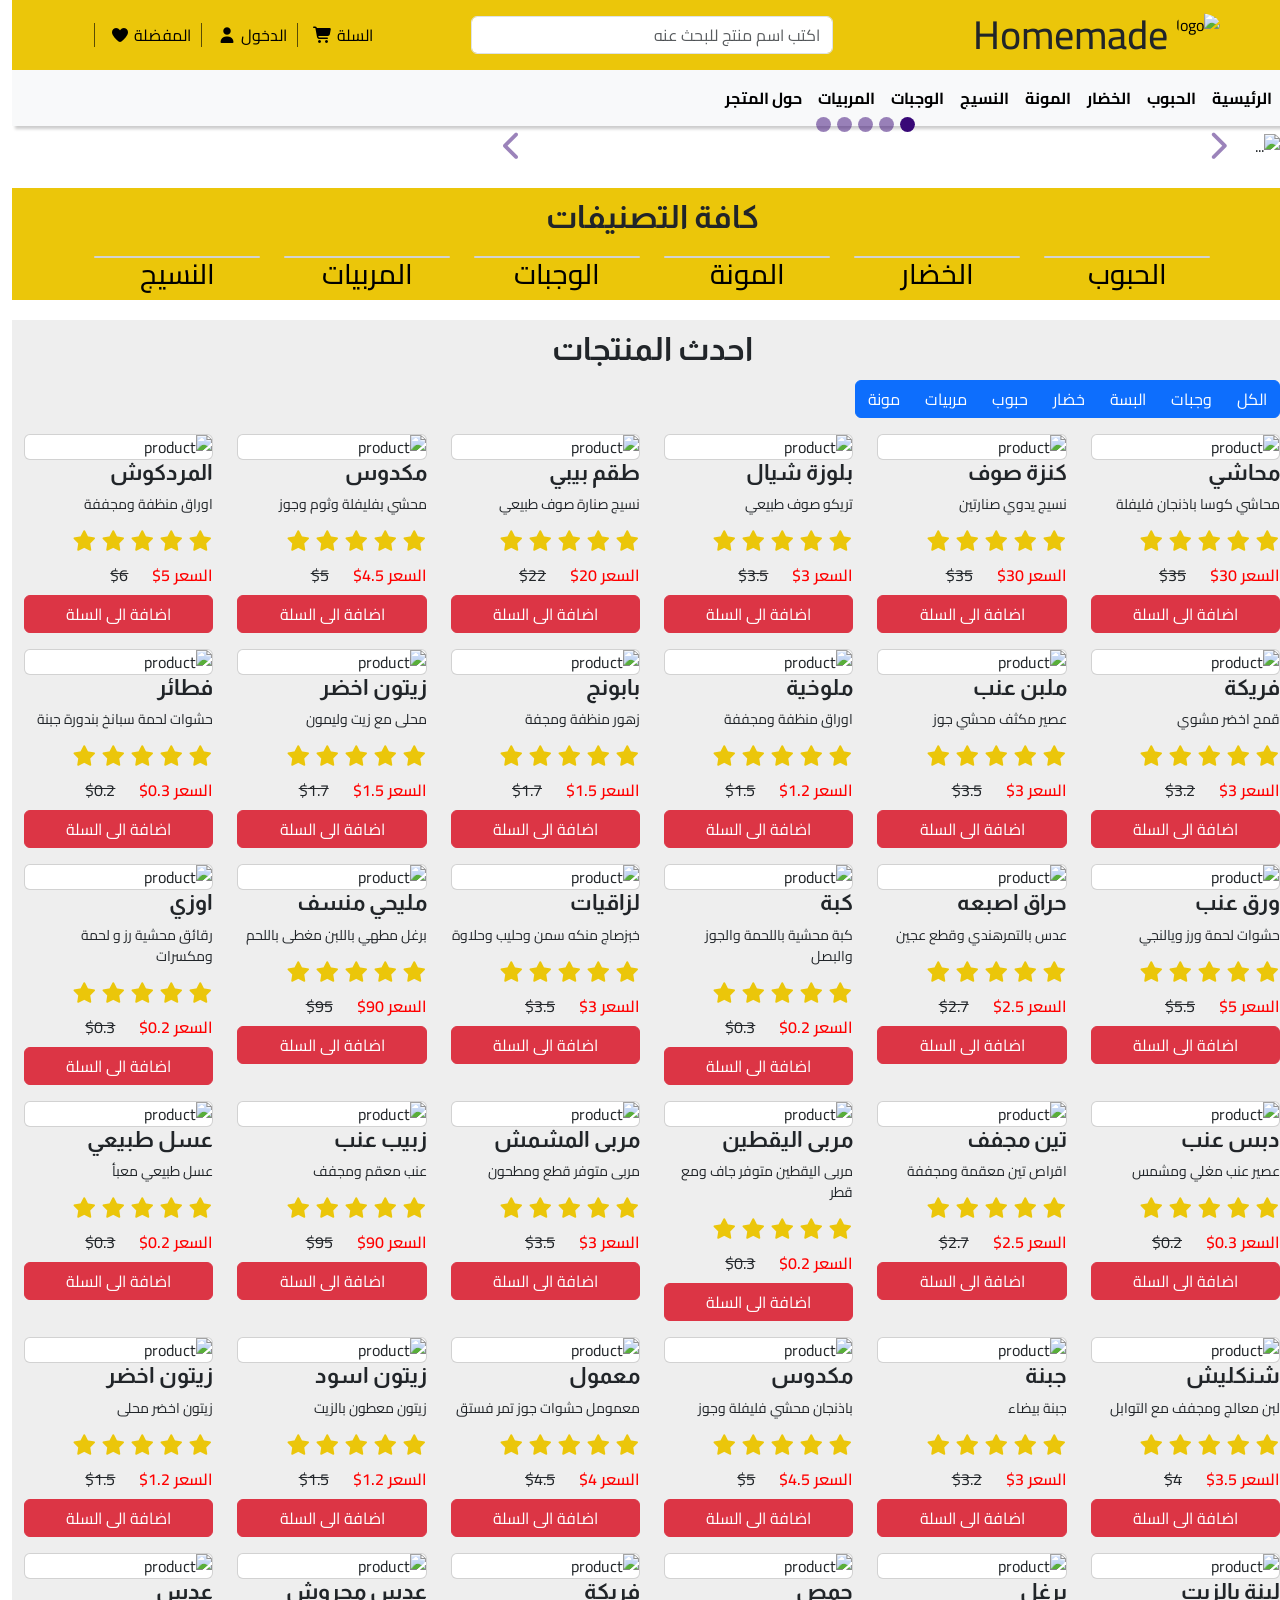
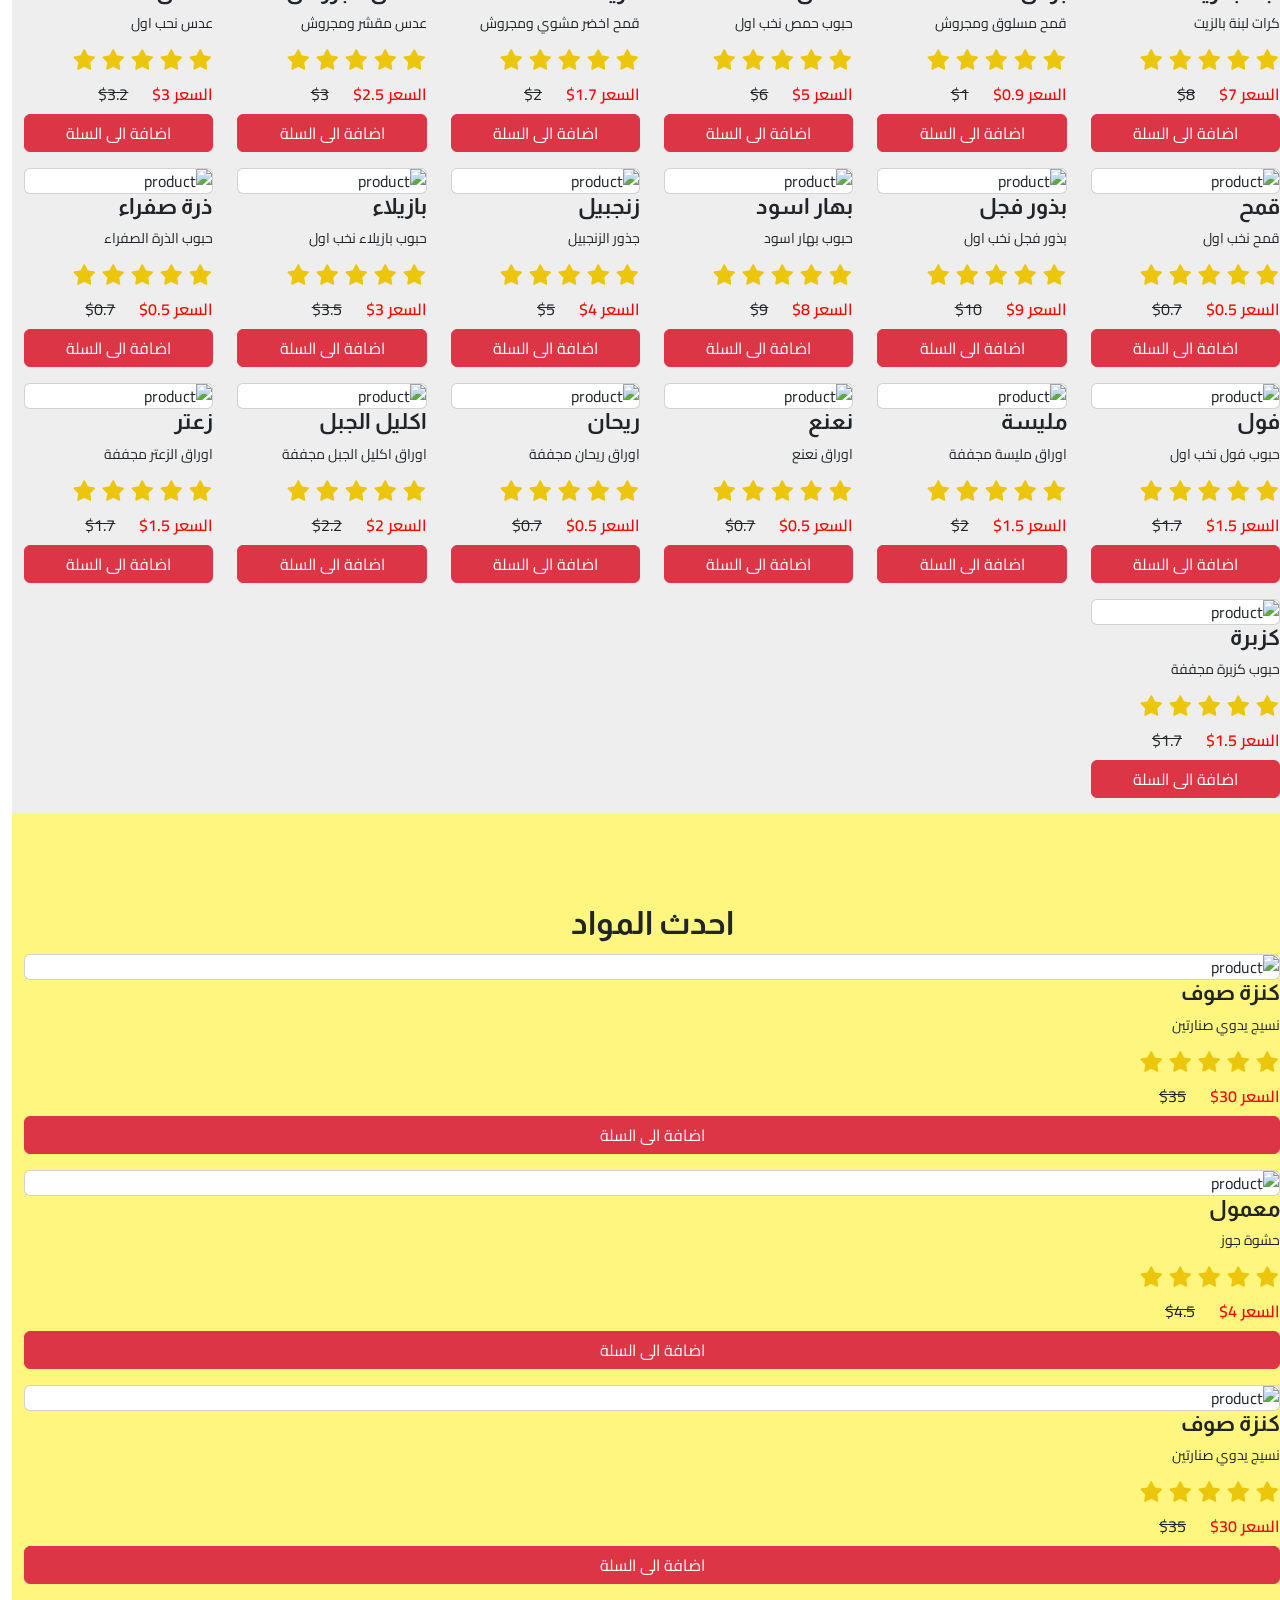
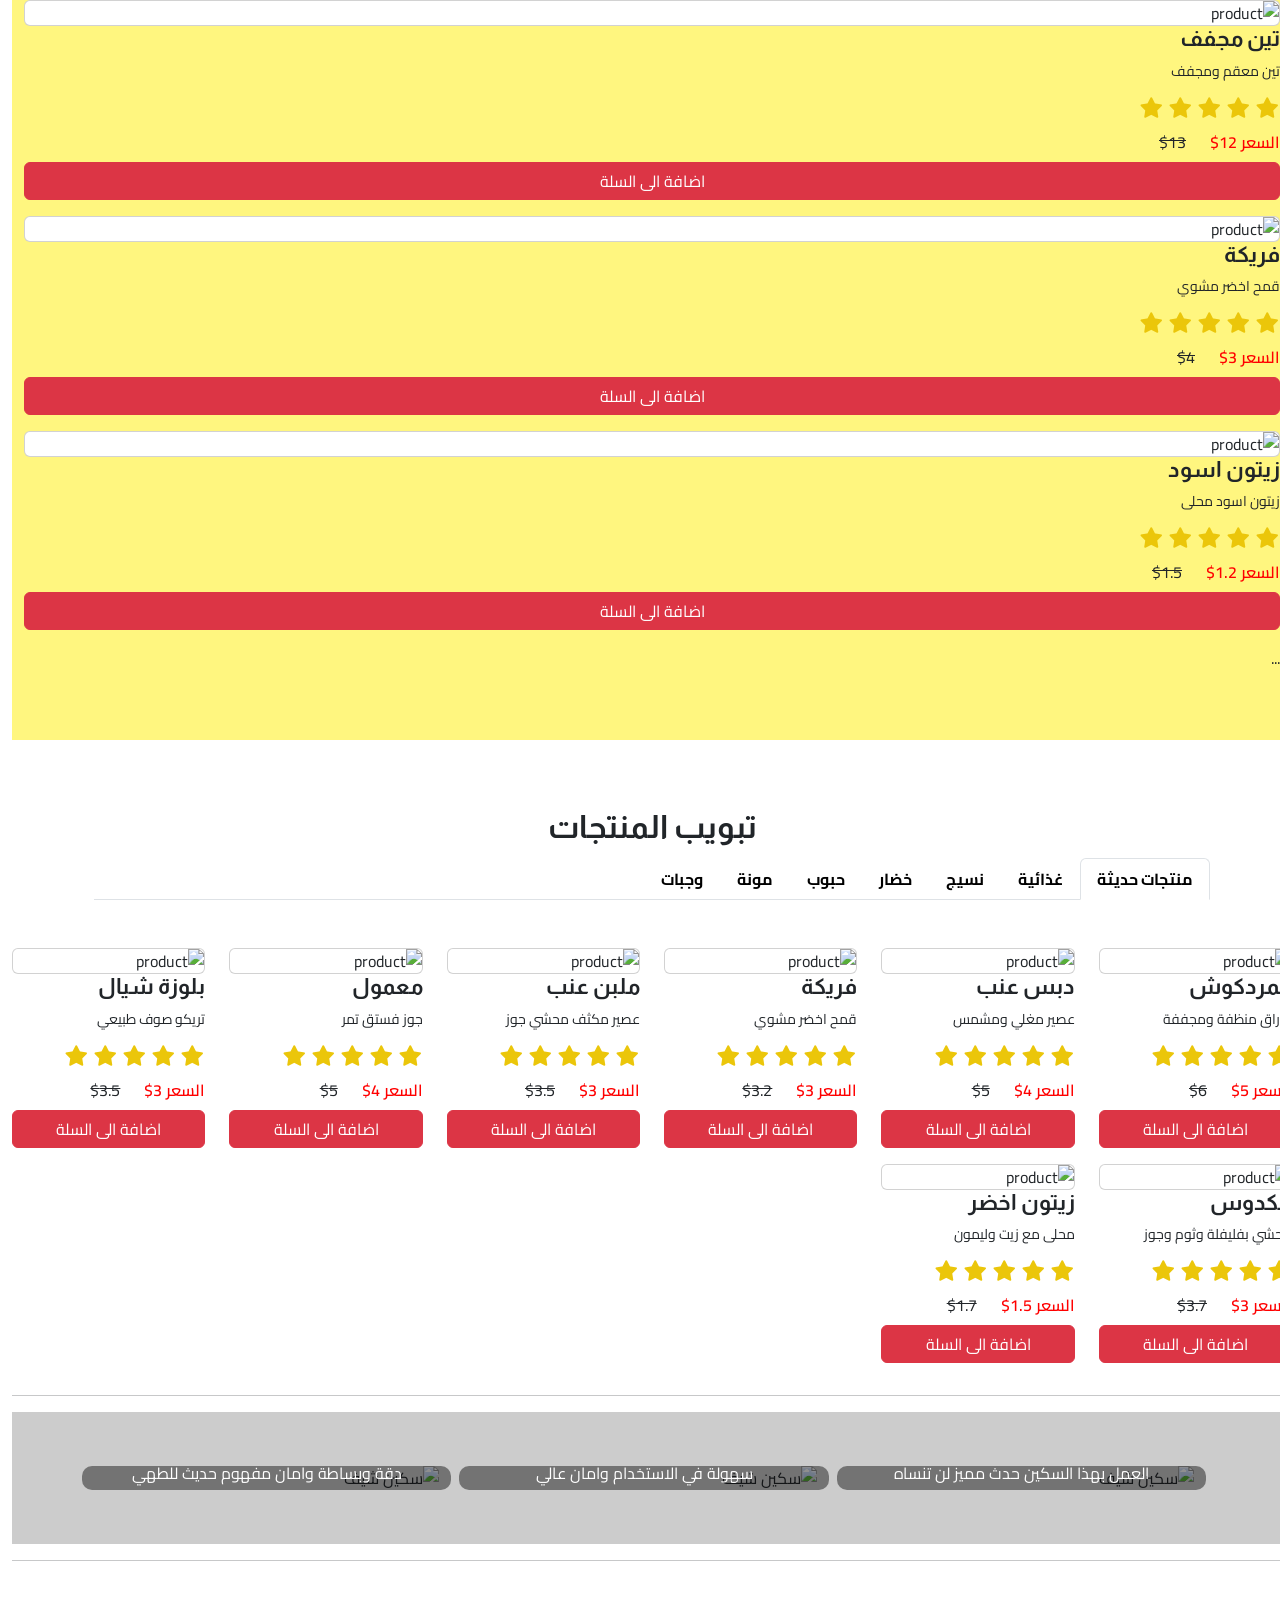
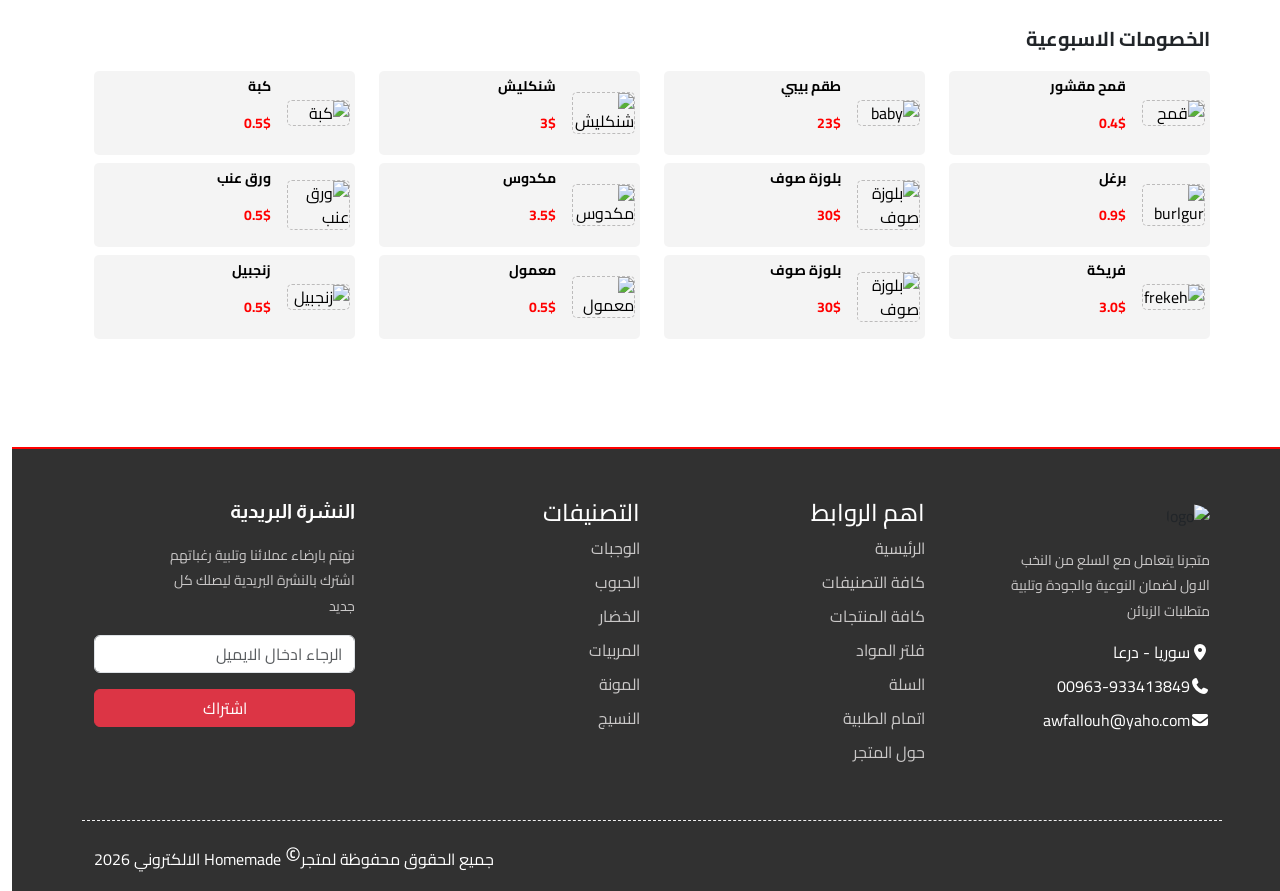
==== index.html @ 800d9d1c "Add files via upload" ====
<!DOCTYPE html>
<html lang="en" dir="rtl">
<head>
    <meta charset="UTF-8">
    <meta name="viewport" content="width=device-width, initial-scale=1.0">
    
    <title>Store</title>
    
  
<link rel="stylesheet" href="https://cdn.jsdelivr.net/npm/swiper@12/swiper-bundle.min.css">

    <link rel="icon" href="images/icons/shop.png">
    <!-- link  fontowsom -->
    <link rel="stylesheet" href="css/all.min.css">
        <!-- link  bootstrap -->
    <link rel="stylesheet" href="css/bootstrap.css">
    <!-- link style -->
    <link rel="stylesheet" href="css/styile.css">
</head>
<body>
<header>
    <!-- ================================= -->
    <!-- القسم العلوي من الهيدر -->
     <!-- كلاس الكونتينير لاخذ هوامش -->
    <div class="top-header d-flex align-items-center py-2 justify-content-center">
        <!-- container -->
      <div class="container header-container">
          <!-- سطر  -->
        <div class="row">
            <!-- مقسم الى ثلاث اقسام -->
             <!-- -------------القسم الايمن------------------------- -->
             <!-- مقطع اللوغو -->
            <div class="col-6 col-md-4 d-flex gap-2">
                <!-- لجعل اللوغو قابل للضغط  -->
                <a href="">
                    <!-- صورة اللوغو -->
                    <img class="logoimg" src="images/logo/logo.png" alt="logo">
                   
                </a>
                 <h1 class="mt-2">Homemade</h1>
            </div>


            <!-- ----------------------القسم الاوسط------------------ -->
            <div class="col-6 col-md-4 d-flex align-items-center">
                <input type="text" class="form-control" placeholder="اكتب اسم منتج للبحث عنه">
            </div>


            <!-- --------------القسم الايسر----------------------------- -->
            <div class="col-md-4 left-header  d-flex align-items-center d-none d-lg-flex justify-content-end">
                <a  data-bs-toggle="offcanvas" href="#cart" role="button" aria-controls="offcanvasExample">
                    <span> السلة</span>
                        <i class="fa-solid fa-cart-shopping"></i>
               </a>
                <a data-bs-toggle="offcanvas" href="#login" role="button" aria-controls="offcanvasExample">
                    <span> الدخول</span>
                        <i class="fa-solid fa-user"></i>
                </a>
                <a href="">
                    <span> المفضلة</span>
                        <i class="fa-solid fa-heart"></i>
                </a>
            </div>
            <!-- -------------------------------------- -->
        </div>
      </div>
    </div>
    <!-- ======================================== -->
     <!-- القسم السفلي من الرأس  -->
    <div class="bottom-header">
        <nav class="navbar navbar-expand-lg bg-body-tertiary">
            <div class="container-fluid">
                <!-- <a class="navbar-brand" href="#">Navbar</a> -->


                <button class="navbar-toggler menu-icon" type="button" data-bs-toggle="collapse" data-bs-target="#navbarSupportedContent" aria-controls="navbarSupportedContent" aria-expanded="false" aria-label="Toggle navigation">
                    <span class="navbar-toggler-icon"></span>
                </button>
                <div>
                    <button class="navbar-toggler menu-icon" type="button" data-bs-toggle="offcanvas" href="#cart" >
                         <!-- <span class="navbar-toggler-icon"></span> -->
                           <i class="fa-solid fa-cart-shopping"></i>
                    </button>
                    <button class="navbar-toggler menu-icon" type="button" data-bs-toggle="offcanvas" href="#login"  >
                         <!-- <span class="navbar-toggler-icon"></span> -->
                          <i class="fa-solid fa-user"></i>
                    </button>
                </div>


                <div class="collapse navbar-collapse" id="navbarSupportedContent">
                    <ul class="navbar-nav me-auto mb-2 mb-lg-0">
                        <li class="nav-item">
                        <a class="nav-link active" aria-current="page" href="index.html">الرئيسية </a>
                        </li>
                        <li class="nav-item">
                            <a class="nav-link" href="category-hob.html">الحبوب  </a>
                        </li>
                        <li class="nav-item">
                            <a class="nav-link" href="category-grains.html"> الخضار</a>
                        </li>
                        <li class="nav-item">
                            <a class="nav-link" href="category-mona.html">المونة  </a>
                        </li>
                        <li class="nav-item">
                            <a class="nav-link" href="category-clothes.html">النسيج</a>
                        </li>
                        <li class="nav-item">
                            <a class="nav-link" href="category-recepy.html"> الوجبات </a>
                        </li>
                        
                        <li class="nav-item">
                            <a class="nav-link" href="category-moraba.html">المربيات</a>
                        </li>
                         <li class="nav-item">
                            <a class="nav-link" href="categoey-about.html"> حول المتجر</a>
                        </li>
                    
                    </ul>

                </div>
            </div>
        </nav>
    </div>
    <!-- ======================================= -->
</header>
<!-- end header ===================================================================-->



<!--  start slider -->
  <!-- ===================================================================================== -->
<div class="slider mt-2">
    <div class="container-fluid">
        <div class="row">
            <div class="col-12 col-md-8 ml-2 ">
            <!-- slider-1 -------------------------------------------------------------->
                <div id="main-slider" class="carousel slide">
                    <div class="carousel-indicators">
                        <button type="button" data-bs-target="#main-slider" data-bs-slide-to="0" class="active" aria-current="true" aria-label="Slide 1"></button>
                        <button type="button" data-bs-target="#main-slider" data-bs-slide-to="1" aria-label="Slide 2"></button>
                        <button type="button" data-bs-target="#main-slider" data-bs-slide-to="2" aria-label="Slide 3"></button>
                        <button type="button" data-bs-target="#main-slider" data-bs-slide-to="3" aria-label="Slide 4"></button>
                        <button type="button" data-bs-target="#main-slider" data-bs-slide-to="4" aria-label="Slide 5"></button>
                    </div>
                    <div class="carousel-inner">

                        <div class="carousel-item active">
                            <img src="images/slides/slid1.png" class="d-block w-100" alt="...">
                        </div>

                        <div class="carousel-item">
                            <img src="images/slides/slid2.png" class="d-block w-100" alt="...">
                        </div>

                        <div class="carousel-item">
                            <img src="images/slides/slid3.png" class="d-block w-100" alt="...">
                        </div>

                        <div class="carousel-item">
                            <img src="images/slides/slid4.png" class="d-block w-100" alt="...">
                        </div>
                        <div class="carousel-item">
                            <img src="images/slides/slid7.png" class="d-block w-100" alt="...">
                        </div>

                    </div>

                    <button class="carousel-control-prev" type="button" data-bs-target="#main-slider" data-bs-slide="prev">
                        <span class="carousel-control-prev-icon" aria-hidden="true">
                            <i class="fa-solid fa-chevron-right"></i>
                        </span>
                        <span class="visually-hidden">Previous</span>
                    </button>
                    <button class="carousel-control-next" type="button" data-bs-target="#main-slider" data-bs-slide="next">
                        <span class="carousel-control-next-icon" aria-hidden="true">
                            <i class="fa-solid fa-chevron-left"></i>
                        </span>
                        <span class="visually-hidden">prev</span>
                        
                    </button>
                </div>
            </div>
            <!-- --------------------------------------------------------------- -->
            <!-- slider2   -->
            <div class="col-12 col-md-4 mt-1 mt-md-0 ">
                <img class="px-1 pb-1" width= "100%" src="/images/slides/slid5.png" alt="">
                <img class="px-1  mt-2"  width="100%" class="mt-2" src="/images/slides/slid6.png" alt="">
            </div>
        </div>
    </div>

</div>
<!--  end slider============================================================================ -->

<!-- start catigories======================================================================= -->
<section class="categories " id="Allcategories">
<h2 class="text-center section-title ">كافة التصنيفات </h2>
    <div class="container all-catigory">
        <div class="row">

            <div class="col-6 col-md-2 mt-2">
             <a href="category-hob.html">
                <div class="card cat overflow-hidden">
                    <!--  -->
                    <img src="images/slides/slid1.png" alt="">
                </div>
                <h3 class="text-center">الحبوب</h3>
            </a>
            </div>
             <div class="col-6 col-md-2 mt-2">
             <a href="category-grains.html">
                <div class="card cat overflow-hidden">
                    <img src="images/slides/slid7.png" alt="">
                </div>
                <h3 class="text-center">الخضار </h3>
            </a>
            </div>
             <div class="col-6 col-md-2  mt-2">
             <a href="category-mona.html">
                <div class="card cat  overflow-hidden">
                    <img src="images/slides/slid2.png" alt="">
                </div>
                <h3 class="text-center">المونة</h3>
            </a>
            </div>
            <div class="col-6 col-md-2 mt-2">
             <a href="category-recepy.html">
                <div class="card cat overflow-hidden ">
                     <img src="images/slides/slid4.png" alt="">
                </div>
                <h3 class="text-center">الوجبات</h3>
            </a>
            </div>
             <div class="col-6 col-md-2 mt-2">
             <a href="category-moraba.html">
                <div class="card cat overflow-hidden">
                    <img src="images/slides/slid8.png" alt="">
                </div>
                <h3 class="text-center">المربيات</h3>
            </a>
            </div>
            <div class="col-6 col-md-2 mt-2">
             <a href="category-clothes.html">
                <div class="card cat overflow-hidden">
                    <img src="images/slides/slid3.png" alt="">
                </div>
                <h3 class="text-center">النسيج</h3>
            </a>
            </div>

        </div>
    </div>
</section>
<!-- end  catigories=======================================================================-->

<!-- start products ===================================================================== -->
<section class="products" id="products">
      <h2 class="text-center section-title ">احدث المنتجات  </h2>
    <div class="container-fluid">


 <div class="btn-group mb-3 filter-button-group" role="group" aria-label="Basic example">
  <button data-filter ="*" type="button" class="btn btn-primary ">الكل</button>
  <button data-filter=".food" type="button" class="btn btn-primary">وجبات</button>
  <button data-filter=".cloth" type="button" class="btn btn-primary">البسة</button>
<button data-filter=".grains" type="button" class="btn btn-primary">خضار</button>
<button data-filter=".hboub" type="button" class="btn btn-primary">حبوب</button>
<button data-filter=".mraba" type="button" class="btn btn-primary">مربيات</button>
<button data-filter=".mona" type="button" class="btn btn-primary">مونة</button>

</div>

<!-- بداية مقطع احدث المواد  ------------------------------------------>
 <!-- الحاوية الرئيسية -->

        <div class="row row-cols-2 row-cols-md-6 all-Products ">
            <!-- .محاشي..................................-->
            <div class="col product mb-3 food">
                <div class="card overflow-hidden">
                    <div class="quick-icons">
                        <a href="#quick-product-Mahshi" data-bs-toggle="modal">
                            <i class="fa-solid fa-magnifying-glass"></i>
                        </a>
                        <a href="">
                            <i class="fa-regular fa-heart"></i>
                        </a>
                        <a href="">
                            <i class="fa-solid fa-code-compare"></i>
                        </a>
                       
                    </div>
                     <img  src="images/products/recepy/mahachi.png" alt="product">       
                </div>
                <div class="product-info">
                    <h3> محاشي</h3>
                    <p> محاشي كوسا باذنجان فليفلة</p>
                    <div class="stars mb-2">
                        <i class="fa-solid fa-star"></i>
                        <i class="fa-solid fa-star"></i>
                        <i class="fa-solid fa-star"></i>
                        <i class="fa-solid fa-star"></i>
                        <i class="fa-solid fa-star"></i>
                    </div>
                    <div class="price mb-2">
                        <span>السعر 30$</span>
                        <span> 35$</span>
                    </div>
                    <button onclick="alert ('تم اضافة لمنتج الى السلة بنجاح')"  class="btn btn-danger w-100">  اضافة الى السلة</button>
                </div>
               
            </div>
<!-- المنتج الاول ..كنزة صوف....................................-->
            <div class="col product mb-3 cloth">
                <div class="card overflow-hidden">
                    <div class="quick-icons">
                        <a href="#quick-product" data-bs-toggle="modal">
                            <i class="fa-solid fa-magnifying-glass"></i>
                        </a>
                        <a href="">
                            <i class="fa-regular fa-heart"></i>
                        </a>
                        <a href="">
                            <i class="fa-solid fa-code-compare"></i>
                        </a>
                       
                    </div>
                     <img  src="images/products/clothes/b3.png" alt="product">       
                </div>
                <div class="product-info">
                    <h3>كنزة صوف</h3>
                    <p>  نسيج يدوي صنارتين</p>
                    <div class="stars mb-2">
                        <i class="fa-solid fa-star"></i>
                        <i class="fa-solid fa-star"></i>
                        <i class="fa-solid fa-star"></i>
                        <i class="fa-solid fa-star"></i>
                        <i class="fa-solid fa-star"></i>
                    </div>
                    <div class="price mb-2">
                        <span>السعر 30$</span>
                        <span> 35$</span>
                    </div>
                    <button onclick="alert ('تم اضافة لمنتج الى السلة بنجاح')"  class="btn btn-danger w-100">  اضافة الى السلة</button>
                </div>
               
            </div>
 <!-- المنتج العاشر ..بلوزة شيال....................................-->
              <div class="col product mb-3 cloth">
                <div class="card overflow-hidden">
                    <div class="quick-icons">
                        <a href="#quick-product-minijop" data-bs-toggle="modal">
                            <i class="fa-solid fa-magnifying-glass"></i>
                        </a>
                        <a href="">
                            <i class="fa-regular fa-heart"></i>
                        </a>
                        <a href="">
                            <i class="fa-solid fa-code-compare"></i>
                        </a>
                       
                    </div>
                     <img  src="images\products\clothes\bluse.png" alt="product">       
                </div>
                <div class="product-info">
                    <h3>بلوزة شيال</h3>
                    <p> تريكو صوف طبيعي</p>
                    <div class="stars mb-2">
                        <i class="fa-solid fa-star"></i>
                        <i class="fa-solid fa-star"></i>
                        <i class="fa-solid fa-star"></i>
                        <i class="fa-solid fa-star"></i>
                        <i class="fa-solid fa-star"></i>
                    </div>
                    <div class="price mb-2">
                        <span>السعر 3$</span>
                        <span> 3.5$</span>
                    </div>
                    <button onclick="alert ('تم اضافة لمنتج الى السلة بنجاح')"  class="btn btn-danger w-100">  اضافة الى السلة</button>
                </div>
               
            </div>
 <!-- المنتج الثالث ..طقم بيبي....................................-->
            <div class="col product mb-3 cloth">
                <div class="card overflow-hidden">
                    <div class="quick-icons">
                        <a href="#quick-product-babyb" data-bs-toggle="modal">
                            <i class="fa-solid fa-magnifying-glass"></i>
                        </a>
                        <a href="">
                            <i class="fa-regular fa-heart"></i>
                        </a>
                        <a href="">
                            <i class="fa-solid fa-code-compare"></i>
                        </a>
                       
                    </div>
                     <img  src="images\products\clothes\baby.png" alt="product">       
                </div>
                <div class="product-info">
                    <h3>طقم بيبي</h3>
                    <p>نسيج صنارة صوف طبيعي</p>
                    <div class="stars mb-2">
                        <i class="fa-solid fa-star"></i>
                        <i class="fa-solid fa-star"></i>
                        <i class="fa-solid fa-star"></i>
                        <i class="fa-solid fa-star"></i>
                        <i class="fa-solid fa-star"></i>
                    </div>
                    <div class="price mb-2">
                        <span>السعر 20$</span>
                        <span> 22$</span>
                    </div>
                    <button onclick="alert ('تم اضافة لمنتج الى السلة بنجاح')"  class="btn btn-danger w-100">  اضافة الى السلة</button>
                </div>
               
            </div>          
<!-- المنتج الحادي عشر مكدوس......................................-->
              <div class="col product mb-3 mona">
                <div class="card overflow-hidden">
                    <div class="quick-icons">
                        <a href="#quick-product-makd" data-bs-toggle="modal">
                            <i class="fa-solid fa-magnifying-glass"></i>
                        </a>
                        <a href="">
                            <i class="fa-regular fa-heart"></i>
                        </a>
                        <a href="">
                            <i class="fa-solid fa-code-compare"></i>
                        </a>
                       
                    </div>
                     <img src="images\products\mails\makdous.png" alt="product">       
                </div>
                <div class="product-info">
                    <h3>مكدوس</h3>
                    <p> محشي بفليفلة وثوم وجوز</p>
                    <div class="stars mb-2">
                        <i class="fa-solid fa-star"></i>
                        <i class="fa-solid fa-star"></i>
                        <i class="fa-solid fa-star"></i>
                        <i class="fa-solid fa-star"></i>
                        <i class="fa-solid fa-star"></i>
                    </div>
                    <div class="price mb-2">
                        <span>السعر 4.5$</span>
                        <span> 5$</span>
                    </div>
                    <button onclick="alert ('تم اضافة لمنتج الى السلة بنجاح')"  class="btn btn-danger w-100">  اضافة الى السلة</button>
                </div>
               
            </div>
 <!-- المنتج الثاني ..المردكوش....................................-->
            <div class="col product mb-3 grains ">
                <div class="card overflow-hidden">
                    <div class="quick-icons">
                        <a href="#quick-product-mardak" data-bs-toggle="modal">
                            <i class="fa-solid fa-magnifying-glass"></i>
                        </a>
                        <a href="">
                            <i class="fa-regular fa-heart"></i>
                        </a>
                        <a href="">
                            <i class="fa-solid fa-code-compare"></i>
                        </a>
                       
                    </div>
                     <img  src="images\products\grains\mardacoush.png" alt="product">       
                </div>
                <div class="product-info">
                    <h3>المردكوش</h3>
                    <p>اوراق  منظفة ومجففة</p>
                    <div class="stars mb-2">
                        <i class="fa-solid fa-star"></i>
                        <i class="fa-solid fa-star"></i>
                        <i class="fa-solid fa-star"></i>
                        <i class="fa-solid fa-star"></i>
                        <i class="fa-solid fa-star"></i>
                    </div>
                    <div class="price mb-2">
                        <span>السعر 5$</span>
                        <span> 6$</span>
                    </div>
                    <button onclick="alert ('تم اضافة المنتج الى السلة بنجاح')" class="btn btn-danger w-100">  اضافة الى السلة</button>
                </div>
               
            </div>


<!-- المنتج الخامس ..فريكة....................................-->
            <div class="col product mb-3 hboub">
                <div class="card overflow-hidden">
                    <div class="quick-icons">
                        <a href="#quick-product-frika" data-bs-toggle="modal">
                            <i class="fa-solid fa-magnifying-glass"></i>
                        </a>
                        <a href="">
                            <i class="fa-regular fa-heart"></i>
                        </a>
                        <a href="">
                            <i class="fa-solid fa-code-compare"></i>
                        </a>
                       
                    </div>
                     <img  src="images\products\hoboub\Freekeh.png" alt="product">       
                </div>
                <div class="product-info">
                    <h3>فريكة</h3>
                    <p> قمح اخضر مشوي</p>
                    <div class="stars mb-2">
                        <i class="fa-solid fa-star"></i>
                        <i class="fa-solid fa-star"></i>
                        <i class="fa-solid fa-star"></i>
                        <i class="fa-solid fa-star"></i>
                        <i class="fa-solid fa-star"></i>
                    </div>
                    <div class="price mb-2">
                        <span>السعر 3$</span>
                        <span> 3.2$</span>
                    </div>
                    <button onclick="alert ('تم اضافة لمنتج الى السلة بنجاح')" class="btn btn-danger w-100" >  اضافة الى السلة</button>
                </div>
               
            </div>
<!-- المنتج السادس ملبن عنب......................................-->
            <div class="col product mb-3 mona mraba">
                <div class="card overflow-hidden">
                    <div class="quick-icons">
                        <a href="#quick-product-malban" data-bs-toggle="modal">
                            <i class="fa-solid fa-magnifying-glass"></i>
                        </a>
                        <a href="">
                            <i class="fa-regular fa-heart"></i>
                        </a>
                        <a href="">
                            <i class="fa-solid fa-code-compare"></i>
                        </a>
                       
                    </div>
                     <img   src="images\products\mraba\malben.png" alt="product">       
                </div>
                <div class="product-info">
                    <h3>ملبن عنب</h3>
                    <p>عصير مكثف محشي جوز</p>
                    <div class="stars mb-2">
                        <i class="fa-solid fa-star"></i>
                        <i class="fa-solid fa-star"></i>
                        <i class="fa-solid fa-star"></i>
                        <i class="fa-solid fa-star"></i>
                        <i class="fa-solid fa-star"></i>
                    </div>
                    <div class="price mb-2">
                        <span>السعر 3$</span>
                        <span> 3.5$</span>
                    </div>
                    <button onclick="alert ('تم اضافة لمنتج الى السلة بنجاح')"  class="btn btn-danger w-100">  اضافة الى السلة</button>
                </div>
               
            </div>
<!-- المنتج السابع .ملوخية.....................................-->
            <div class="col product mb-3 grains">
                <div class="card overflow-hidden">
                    <div class="quick-icons">
                        <a href="#quick-product-molokia" data-bs-toggle="modal">
                            <i class="fa-solid fa-magnifying-glass"></i>
                        </a>
                        <a href="">
                            <i class="fa-regular fa-heart"></i>
                        </a>
                        <a href="">
                            <i class="fa-solid fa-code-compare"></i>
                        </a>
                       
                    </div>
                     <img  src="images\products\grains\molokhia1.png" alt="product">       
                </div>
                <div class="product-info">
                    <h3>ملوخية</h3>
                    <p>اوراق منظفة ومجففة </p>
                    <div class="stars mb-2">
                        <i class="fa-solid fa-star"></i>
                        <i class="fa-solid fa-star"></i>
                        <i class="fa-solid fa-star"></i>
                        <i class="fa-solid fa-star"></i>
                        <i class="fa-solid fa-star"></i>
                    </div>
                    <div class="price mb-2">
                        <span>السعر 1.2$</span>
                        <span> 1.5$</span>
                    </div>
                    <button onclick="alert ('تم اضافة لمنتج الى السلة بنجاح')"  class="btn btn-danger w-100">  اضافة الى السلة</button>
                </div>
               
            </div>
<!-- المنتج الثامن .بابونج.....................................-->
             <div class="col product mb-3 grains">
                <div class="card overflow-hidden">
                    <div class="quick-icons">
                        <a href="#quick-product-kamomil" data-bs-toggle="modal">
                            <i class="fa-solid fa-magnifying-glass"></i>
                        </a>
                        <a href="">
                            <i class="fa-regular fa-heart"></i>
                        </a>
                        <a href="">
                            <i class="fa-solid fa-code-compare"></i>
                        </a>
                       
                    </div>
                     <img  src="images\products\grains\camo.png" alt="product">       
                </div>
                <div class="product-info">
                    <h3>بابونج</h3>
                    <p>زهور  منظفة ومجفة</p>
                    <div class="stars mb-2">
                        <i class="fa-solid fa-star"></i>
                        <i class="fa-solid fa-star"></i>
                        <i class="fa-solid fa-star"></i>
                        <i class="fa-solid fa-star"></i>
                        <i class="fa-solid fa-star"></i>
                    </div>
                    <div class="price mb-2">
                        <span>السعر 1.5$</span>
                        <span> 1.7$</span>
                    </div>
                    <button onclick="alert ('تم اضافة لمنتج الى السلة بنجاح')"  class="btn btn-danger w-100">  اضافة الى السلة</button>
                </div>
               
            </div>


<!-- المنتج الثاني عشر .زيتون اخضر.....................................-->
              <div class="col product mb-3 mona">
                <div class="card overflow-hidden">
                    <div class="quick-icons">
                        <a href="#quick-product-oliveg" data-bs-toggle="modal">
                            <i class="fa-solid fa-magnifying-glass"></i>
                        </a>
                        <a href="">
                            <i class="fa-regular fa-heart"></i>
                        </a>
                        <a href="">
                            <i class="fa-solid fa-code-compare"></i>
                        </a>
                       
                    </div>
                     <img src="images\products\mails\oliveg.png" alt="product">       
                </div>
                <div class="product-info">
                    <h3>زيتون اخضر</h3>
                    <p>  محلى مع زيت وليمون</p>
                    <div class="stars mb-2">
                        <i class="fa-solid fa-star"></i>
                        <i class="fa-solid fa-star"></i>
                        <i class="fa-solid fa-star"></i>
                        <i class="fa-solid fa-star"></i>
                        <i class="fa-solid fa-star"></i>
                    </div>
                    <div class="price mb-2">
                        <span>السعر 1.5$</span>
                        <span> 1.7$</span>
                    </div>
                    <button onclick="alert ('تم اضافة لمنتج الى السلة بنجاح')"  class="btn btn-danger w-100">  اضافة الى السلة</button>
                </div>
               
            </div>
 <!-- ----------------------------------------------------------- -->
<!-- المنتج  ..فطائر ....................................-->
            <div class="col product mb-3 food">
                <div class="card overflow-hidden">
                    <div class="quick-icons">
                        <a href="#quick-product-fatayer" data-bs-toggle="modal">
                            <i class="fa-solid fa-magnifying-glass"></i>
                        </a>
                        <a href="">
                            <i class="fa-regular fa-heart"></i>
                        </a>
                        <a href="">
                            <i class="fa-solid fa-code-compare"></i>
                        </a>
                       
                    </div>
                     <img  src="images/products/recepy/ft.png" alt="product">       
                </div>
                <div class="product-info">
                    <h3>فطائر</h3>
                    <p> حشوات لحمة سبانخ بندورة جبنة</p>
                    <div class="stars mb-2">
                        <i class="fa-solid fa-star"></i>
                        <i class="fa-solid fa-star"></i>
                        <i class="fa-solid fa-star"></i>
                        <i class="fa-solid fa-star"></i>
                        <i class="fa-solid fa-star"></i>
                    </div>
                    <div class="price mb-2">
                        <span>السعر 0.3$</span>
                        <span> 0.2$</span>
                    </div>
                    <button onclick="alert ('تم اضافة لمنتج الى السلة بنجاح')"  class="btn btn-danger w-100">  اضافة الى السلة</button>
                </div>
               
            </div>

 <!-- المنتج  ..ورق عنب....................................-->
            <div class="col product mb-3 food ">
                <div class="card overflow-hidden">
                    <div class="quick-icons">
                        <a href="#quick-product-grap" data-bs-toggle="modal">
                            <i class="fa-solid fa-magnifying-glass"></i>
                        </a>
                        <a href="">
                            <i class="fa-regular fa-heart"></i>
                        </a>
                        <a href="">
                            <i class="fa-solid fa-code-compare"></i>
                        </a>
                       
                    </div>
                     <img  src="images\products/recepy/grapp.png" alt="product">       
                </div>
                <div class="product-info">
                    <h3>ورق عنب</h3>
                    <p>   حشوات لحمة ورز ويالنجي </p>
                    <div class="stars mb-2">
                        <i class="fa-solid fa-star"></i>
                        <i class="fa-solid fa-star"></i>
                        <i class="fa-solid fa-star"></i>
                        <i class="fa-solid fa-star"></i>
                        <i class="fa-solid fa-star"></i>
                    </div>
                    <div class="price mb-2">
                        <span>السعر 5$</span>
                        <span> 5.5$</span>
                    </div>
                    <button onclick="alert ('تم اضافة المنتج الى السلة بنجاح')" class="btn btn-danger w-100">  اضافة الى السلة</button>
                </div>
               
            </div>
<!-- المنتج  .حراق اصبعه....................................-->
            <div class="col product mb-3 food">
                <div class="card overflow-hidden">
                    <div class="quick-icons">
                        <a href="#quick-product-haraq" data-bs-toggle="modal">
                            <i class="fa-solid fa-magnifying-glass"></i>
                        </a>
                        <a href="">
                            <i class="fa-regular fa-heart"></i>
                        </a>
                        <a href="">
                            <i class="fa-solid fa-code-compare"></i>
                        </a>
                       
                    </div>
                     <img  src="images\products/recepy/haraq.png" alt="product">       
                </div>
                <div class="product-info">
                    <h3>حراق اصبعه</h3>
                    <p>  عدس بالتمرهندي وقطع عجين</p>
                    <div class="stars mb-2">
                        <i class="fa-solid fa-star"></i>
                        <i class="fa-solid fa-star"></i>
                        <i class="fa-solid fa-star"></i>
                        <i class="fa-solid fa-star"></i>
                        <i class="fa-solid fa-star"></i>
                    </div>
                    <div class="price mb-2">
                        <span>السعر 2.5$</span>
                        <span> 2.7$</span>
                    </div>
                    <button onclick="alert ('تم اضافة لمنتج الى السلة بنجاح')"  class="btn btn-danger w-100">  اضافة الى السلة</button>
                </div>
               
            </div>
<!-- المنتج  ..كبة. ...................................-->
            <div class="col product mb-3 food">
                <div class="card overflow-hidden">
                    <div class="quick-icons">
                        <a href="#quick-product-Koba" data-bs-toggle="modal">
                            <i class="fa-solid fa-magnifying-glass"></i>
                        </a>
                        <a href="">
                            <i class="fa-regular fa-heart"></i>
                        </a>
                        <a href="">
                            <i class="fa-solid fa-code-compare"></i>
                        </a>
                       
                    </div>
                     <img src="images\products/recepy/kb.png" alt="product">       
                </div>
                <div class="product-info">
                    <h3>كبة</h3>
                    <p>   كبة محشية باللحمة والجوز والبصل</p>
                    <div class="stars mb-2">
                        <i class="fa-solid fa-star"></i>
                        <i class="fa-solid fa-star"></i>
                        <i class="fa-solid fa-star"></i>
                        <i class="fa-solid fa-star"></i>
                        <i class="fa-solid fa-star"></i>
                    </div>
                    <div class="price mb-2">
                        <span>السعر 0.2$</span>
                        <span>0.3$</span>
                    </div>
                    <button onclick="alert ('تم اضافة لمنتج الى السلة بنجاح')" class="btn btn-danger w-100">  اضافة الى السلة</button>
                </div>
               
            </div>
<!-- المنتج  .. لزاقيات....................................-->
            <div class="col product mb-3 food ">
                <div class="card overflow-hidden">
                    <div class="quick-icons">
                        <a href="#quick-product-lazakiat" data-bs-toggle="modal">
                            <i class="fa-solid fa-magnifying-glass"></i>
                        </a>
                        <a href="">
                            <i class="fa-regular fa-heart"></i>
                        </a>
                        <a href="">
                            <i class="fa-solid fa-code-compare"></i>
                        </a>
                       
                    </div>
                     <img  src="images\products/recepy/lz.png" alt="product">       
                </div>
                <div class="product-info">
                    <h3> لزاقيات</h3>
                    <p> خبزصاج منكه سمن وحليب وحلاوة</p>
                    <div class="stars mb-2">
                        <i class="fa-solid fa-star"></i>
                        <i class="fa-solid fa-star"></i>
                        <i class="fa-solid fa-star"></i>
                        <i class="fa-solid fa-star"></i>
                        <i class="fa-solid fa-star"></i>
                    </div>
                    <div class="price mb-2">
                        <span>السعر 3$</span>
                        <span> 3.5$</span>
                    </div>
                    <button onclick="alert ('تم اضافة لمنتج الى السلة بنجاح')" class="btn btn-danger w-100" >  اضافة الى السلة</button>
                </div>
               
            </div>
<!-- المنتج    منسف......................................-->
            <div class="col product mb-3 food">
                <div class="card overflow-hidden">
                    <div class="quick-icons">
                        <a href="#quick-product-mansaf" data-bs-toggle="modal">
                            <i class="fa-solid fa-magnifying-glass"></i>
                        </a>
                        <a href="">
                            <i class="fa-regular fa-heart"></i>
                        </a>
                        <a href="">
                            <i class="fa-solid fa-code-compare"></i>
                        </a>
                       
                    </div>
                     <img   src="images\products/recepy/mnsaf.png" alt="product">       
                </div>
                <div class="product-info">
                    <h3> مليحي منسف</h3>
                    <p>  برغل مطهي باللبن مغطى باللحم</p>
                    <div class="stars mb-2">
                        <i class="fa-solid fa-star"></i>
                        <i class="fa-solid fa-star"></i>
                        <i class="fa-solid fa-star"></i>
                        <i class="fa-solid fa-star"></i>
                        <i class="fa-solid fa-star"></i>
                    </div>
                    <div class="price mb-2">
                        <span>السعر 90$</span>
                        <span> 95$</span>
                    </div>
                    <button onclick="alert ('تم اضافة لمنتج الى السلة بنجاح')"  class="btn btn-danger w-100">  اضافة الى السلة</button>
                </div>
               
            </div>
<!-- المنتج   اوزي.....................................-->
            <div class="col product mb-3 food">
                <div class="card overflow-hidden">
                    <div class="quick-icons">
                        <a href="#quick-product-ouzi" data-bs-toggle="modal">
                            <i class="fa-solid fa-magnifying-glass"></i>
                        </a>
                        <a href="">
                            <i class="fa-regular fa-heart"></i>
                        </a>
                        <a href="">
                            <i class="fa-solid fa-code-compare"></i>
                        </a>
                       
                    </div>
                     <img  src="images\products/recepy/ozi.png" alt="product">       
                </div>
                <div class="product-info">
                    <h3> اوزي</h3>
                    <p>   رقائق محشية رز و لحمة ومكسرات</p>
                    <div class="stars mb-2">
                        <i class="fa-solid fa-star"></i>
                        <i class="fa-solid fa-star"></i>
                        <i class="fa-solid fa-star"></i>
                        <i class="fa-solid fa-star"></i>
                        <i class="fa-solid fa-star"></i>
                    </div>
                    <div class="price mb-2">
                        <span>السعر 0.2$</span>
                        <span> 0.3$</span>
                    </div>
                    <button onclick="alert ('تم اضافة لمنتج الى السلة بنجاح')"  class="btn btn-danger w-100">  اضافة الى السلة</button>
                </div>
               
            </div>
<!-- المنتج  ..دبس ....................................-->
            <div class="col product mb-3 mona mraba">
                <div class="card overflow-hidden">
                    <div class="quick-icons">
                        <a href="#quick-product-dbs" data-bs-toggle="modal">
                            <i class="fa-solid fa-magnifying-glass"></i>
                        </a>
                        <a href="">
                            <i class="fa-regular fa-heart"></i>
                        </a>
                        <a href="">
                            <i class="fa-solid fa-code-compare"></i>
                        </a>
                       
                    </div>
                     <img  src="images/products/mraba/dbs.png" alt="product">       
                </div>
                <div class="product-info">
                    <h3>دبس عنب</h3>
                    <p> عصير عنب مغلي ومشمس </p>
                    <div class="stars mb-2">
                        <i class="fa-solid fa-star"></i>
                        <i class="fa-solid fa-star"></i>
                        <i class="fa-solid fa-star"></i>
                        <i class="fa-solid fa-star"></i>
                        <i class="fa-solid fa-star"></i>
                    </div>
                    <div class="price mb-2">
                        <span>السعر 0.3$</span>
                        <span> 0.2$</span>
                    </div>
                    <button onclick="alert ('تم اضافة لمنتج الى السلة بنجاح')"  class="btn btn-danger w-100">  اضافة الى السلة</button>
                </div>
               
            </div>

<!-- المنتج  . تين....................................-->
            <div class="col product mb-3 mona mraba">
                <div class="card overflow-hidden">
                    <div class="quick-icons">
                        <a href="#quick-product-tin" data-bs-toggle="modal">
                            <i class="fa-solid fa-magnifying-glass"></i>
                        </a>
                        <a href="">
                            <i class="fa-regular fa-heart"></i>
                        </a>
                        <a href="">
                            <i class="fa-solid fa-code-compare"></i>
                        </a>
                       
                    </div>
                     <img  src="images\products/mraba/tin.png" alt="product">       
                </div>
                <div class="product-info">
                    <h3> تين مجفف</h3>
                    <p> اقراص تين معقمة ومجففة</p>
                    <div class="stars mb-2">
                        <i class="fa-solid fa-star"></i>
                        <i class="fa-solid fa-star"></i>
                        <i class="fa-solid fa-star"></i>
                        <i class="fa-solid fa-star"></i>
                        <i class="fa-solid fa-star"></i>
                    </div>
                    <div class="price mb-2">
                        <span>السعر 2.5$</span>
                        <span> 2.7$</span>
                    </div>
                    <button onclick="alert ('تم اضافة لمنتج الى السلة بنجاح')"  class="btn btn-danger w-100">  اضافة الى السلة</button>
                </div>
               
            </div>
<!-- المنتج  ..يقطين. ...................................-->
            <div class="col product mb-3 mona mraba">
                <div class="card overflow-hidden">
                    <div class="quick-icons">
                        <a href="#quick-product-yaktin" data-bs-toggle="modal">
                            <i class="fa-solid fa-magnifying-glass"></i>
                        </a>
                        <a href="">
                            <i class="fa-regular fa-heart"></i>
                        </a>
                        <a href="">
                            <i class="fa-solid fa-code-compare"></i>
                        </a>
                       
                    </div>
                     <img src="images\products/mraba/yaktin.png" alt="product">       
                </div>
                <div class="product-info">
                    <h3>مربى اليقطين</h3>
                    <p> 
                     مربى اليقطين متوفر جاف ومع قطر 
                    </p>
                    <div class="stars mb-2">
                        <i class="fa-solid fa-star"></i>
                        <i class="fa-solid fa-star"></i>
                        <i class="fa-solid fa-star"></i>
                        <i class="fa-solid fa-star"></i>
                        <i class="fa-solid fa-star"></i>
                    </div>
                    <div class="price mb-2">
                        <span>السعر 0.2$</span>
                        <span>0.3$</span>
                    </div>
                    <button onclick="alert ('تم اضافة لمنتج الى السلة بنجاح')" class="btn btn-danger w-100">  اضافة الى السلة</button>
                </div>
               
            </div>
<!-- المنتج  .. مشمش....................................-->
            <div class="col product mb-3 mona mraba">
                <div class="card overflow-hidden">
                    <div class="quick-icons">
                        <a href="#quick-product-mshmsh" data-bs-toggle="modal">
                            <i class="fa-solid fa-magnifying-glass"></i>
                        </a>
                        <a href="">
                            <i class="fa-regular fa-heart"></i>
                        </a>
                        <a href="">
                            <i class="fa-solid fa-code-compare"></i>
                        </a>
                       
                    </div>
                     <img  src="images\products/mraba/mshmsh.png" alt="product">       
                </div>
                <div class="product-info">
                    <h3> مربى المشمش</h3>
                    <p> مربى متوفر قطع ومطحون</p>
                    <div class="stars mb-2">
                        <i class="fa-solid fa-star"></i>
                        <i class="fa-solid fa-star"></i>
                        <i class="fa-solid fa-star"></i>
                        <i class="fa-solid fa-star"></i>
                        <i class="fa-solid fa-star"></i>
                    </div>
                    <div class="price mb-2">
                        <span>السعر 3$</span>
                        <span> 3.5$</span>
                    </div>
                    <button onclick="alert ('تم اضافة لمنتج الى السلة بنجاح')" class="btn btn-danger w-100" >  اضافة الى السلة</button>
                </div>
               
            </div>
<!-- المنتج    زبيب......................................-->
            <div class="col product mb-3 mona mraba">
                <div class="card overflow-hidden">
                    <div class="quick-icons">
                        <a href="#quick-product-zabib" data-bs-toggle="modal">
                            <i class="fa-solid fa-magnifying-glass"></i>
                        </a>
                        <a href="">
                            <i class="fa-regular fa-heart"></i>
                        </a>
                        <a href="">
                            <i class="fa-solid fa-code-compare"></i>
                        </a>
                       
                    </div>
                     <img   src="images\products/mraba/zabib.png" alt="product">       
                </div>
                <div class="product-info">
                    <h3>  زبيب عنب</h3>
                    <p>  عنب معقم ومجفف </p>
                    <div class="stars mb-2">
                        <i class="fa-solid fa-star"></i>
                        <i class="fa-solid fa-star"></i>
                        <i class="fa-solid fa-star"></i>
                        <i class="fa-solid fa-star"></i>
                        <i class="fa-solid fa-star"></i>
                    </div>
                    <div class="price mb-2">
                        <span>السعر 90$</span>
                        <span> 95$</span>
                    </div>
                    <button onclick="alert ('تم اضافة لمنتج الى السلة بنجاح')"  class="btn btn-danger w-100">  اضافة الى السلة</button>
                </div>
               
            </div>
<!-- المنتج السابع  عسل.....................................-->
            <div class="col product mb-3 mona mraba">
                <div class="card overflow-hidden">
                    <div class="quick-icons">
                        <a href="#quick-product-hony" data-bs-toggle="modal">
                            <i class="fa-solid fa-magnifying-glass"></i>
                        </a>
                        <a href="">
                            <i class="fa-regular fa-heart"></i>
                        </a>
                        <a href="">
                            <i class="fa-solid fa-code-compare"></i>
                        </a>
                       
                    </div>
                     <img  src="images\products//mraba/hony.png" alt="product">       
                </div>
                <div class="product-info">
                    <h3> عسل طبيعي</h3>
                    <p>  عسل طبيعي معبأ </p>
                    <div class="stars mb-2">
                        <i class="fa-solid fa-star"></i>
                        <i class="fa-solid fa-star"></i>
                        <i class="fa-solid fa-star"></i>
                        <i class="fa-solid fa-star"></i>
                        <i class="fa-solid fa-star"></i>
                    </div>
                    <div class="price mb-2">
                        <span>السعر 0.2$</span>
                        <span> 0.3$</span>
                    </div>
                    <button onclick="alert ('تم اضافة لمنتج الى السلة بنجاح')"  class="btn btn-danger w-100">  اضافة الى السلة</button>
                </div>
               
            </div>
<!-- المنتج الاول ..شنكليش ....................................-->
            <div class="col product mb-3 mona mona">
                <div class="card overflow-hidden">
                    <div class="quick-icons">
                        <a href="#quick-product-chanklish" data-bs-toggle="modal">
                            <i class="fa-solid fa-magnifying-glass"></i>
                        </a>
                        <a href="">
                            <i class="fa-regular fa-heart"></i>
                        </a>
                        <a href="">
                            <i class="fa-solid fa-code-compare"></i>
                        </a>
                       
                    </div>
                     <img  src="images/products/mails/chanklish.png" alt="product">       
                </div>
                <div class="product-info">
                    <h3>شنكليش</h3>
                    <p> لبن معالج ومجفف مع التوابل </p>
                    <div class="stars mb-2">
                        <i class="fa-solid fa-star"></i>
                        <i class="fa-solid fa-star"></i>
                        <i class="fa-solid fa-star"></i>
                        <i class="fa-solid fa-star"></i>
                        <i class="fa-solid fa-star"></i>
                    </div>
                    <div class="price mb-2">
                        <span>السعر 3.5$</span>
                        <span> 4$</span>
                    </div>
                    <button onclick="alert ('تم اضافة لمنتج الى السلة بنجاح')"  class="btn btn-danger w-100">  اضافة الى السلة</button>
                </div>
               
            </div>

 <!-- المنتج  ..جبنة....................................-->
            <div class="col product mb-3 mona ">
                <div class="card overflow-hidden">
                    <div class="quick-icons">
                        <a href="#quick-product-chees" data-bs-toggle="modal">
                            <i class="fa-solid fa-magnifying-glass"></i>
                        </a>
                        <a href="">
                            <i class="fa-regular fa-heart"></i>
                        </a>
                        <a href="">
                            <i class="fa-solid fa-code-compare"></i>
                        </a>
                       
                    </div>
                     <img  src="images\products/mails/chees.png" alt="product">       
                </div>
                <div class="product-info">
                    <h3>جبنة</h3>
                    <p>  جبنة بيضاء </p>
                    <div class="stars mb-2">
                        <i class="fa-solid fa-star"></i>
                        <i class="fa-solid fa-star"></i>
                        <i class="fa-solid fa-star"></i>
                        <i class="fa-solid fa-star"></i>
                        <i class="fa-solid fa-star"></i>
                    </div>
                    <div class="price mb-2">
                        <span>السعر 3$</span>
                        <span> 3.2$</span>
                    </div>
                    <button onclick="alert ('تم اضافة المنتج الى السلة بنجاح')" class="btn btn-danger w-100">  اضافة الى السلة</button>
                </div>
               
            </div>
<!-- المنتج  .مكدوس....................................-->
            <div class="col product mb-3 mona ">
                <div class="card overflow-hidden">
                    <div class="quick-icons">
                        <a href="#quick-product-makd" data-bs-toggle="modal">
                            <i class="fa-solid fa-magnifying-glass"></i>
                        </a>
                        <a href="">
                            <i class="fa-regular fa-heart"></i>
                        </a>
                        <a href="">
                            <i class="fa-solid fa-code-compare"></i>
                        </a>
                       
                    </div>
                     <img  src="images\products/mails/makdous.png" alt="product">       
                </div>
                <div class="product-info">
                    <h3>مكدوس</h3>
                    <p>  باذنجان محشي فليفلة وجوز</p>
                    <div class="stars mb-2">
                        <i class="fa-solid fa-star"></i>
                        <i class="fa-solid fa-star"></i>
                        <i class="fa-solid fa-star"></i>
                        <i class="fa-solid fa-star"></i>
                        <i class="fa-solid fa-star"></i>
                    </div>
                    <div class="price mb-2">
                        <span>السعر 4.5$</span>
                        <span> 5$</span>
                    </div>
                    <button onclick="alert ('تم اضافة لمنتج الى السلة بنجاح')"  class="btn btn-danger w-100">  اضافة الى السلة</button>
                </div>
               
            </div>
<!-- المنتج  ..معمول. ...................................-->
            <div class="col product mb-3 mona">
                <div class="card overflow-hidden">
                    <div class="quick-icons">
                        <a href="#quick-product-mamoul" data-bs-toggle="modal">
                            <i class="fa-solid fa-magnifying-glass"></i>
                        </a>
                        <a href="">
                            <i class="fa-regular fa-heart"></i>
                        </a>
                        <a href="">
                            <i class="fa-solid fa-code-compare"></i>
                        </a>
                       
                    </div>
                     <img src="images\products/mails/mamoul.png" alt="product">       
                </div>
                <div class="product-info">
                    <h3>معمول</h3>
                    <p>   معمومل حشوات جوز تمر فستق </p>
                    <div class="stars mb-2">
                        <i class="fa-solid fa-star"></i>
                        <i class="fa-solid fa-star"></i>
                        <i class="fa-solid fa-star"></i>
                        <i class="fa-solid fa-star"></i>
                        <i class="fa-solid fa-star"></i>
                    </div>
                    <div class="price mb-2">
                        <span>السعر 4$</span>
                        <span>4.5$</span>
                    </div>
                    <button onclick="alert ('تم اضافة لمنتج الى السلة بنجاح')" class="btn btn-danger w-100">  اضافة الى السلة</button>
                </div>
               
            </div>
<!-- اسودالمنتج  ..زيتون ....................................-->
            <div class="col product mb-3 mona">
                <div class="card overflow-hidden">
                    <div class="quick-icons">
                        <a href="#quick-product-oliveb" data-bs-toggle="modal">
                            <i class="fa-solid fa-magnifying-glass"></i>
                        </a>
                        <a href="">
                            <i class="fa-regular fa-heart"></i>
                        </a>
                        <a href="">
                            <i class="fa-solid fa-code-compare"></i>
                        </a>
                       
                    </div>
                     <img  src="images\products/mails/oliveb.png" alt="product">       
                </div>
                <div class="product-info">
                    <h3>زيتون اسود</h3>
                    <p> زيتون معطون بالزيت</p>
                    <div class="stars mb-2">
                        <i class="fa-solid fa-star"></i>
                        <i class="fa-solid fa-star"></i>
                        <i class="fa-solid fa-star"></i>
                        <i class="fa-solid fa-star"></i>
                        <i class="fa-solid fa-star"></i>
                    </div>
                    <div class="price mb-2">
                        <span>السعر 1.2$</span>
                        <span> 1.5$</span>
                    </div>
                    <button onclick="alert ('تم اضافة لمنتج الى السلة بنجاح')" class="btn btn-danger w-100" >  اضافة الى السلة</button>
                </div>
               
            </div>
<!-- المنتج   زيتون اخضر......................................-->
            <div class="col product mb-3 mona ">
                <div class="card overflow-hidden">
                    <div class="quick-icons">
                        <a href="#quick-product-oliveg" data-bs-toggle="modal">
                            <i class="fa-solid fa-magnifying-glass"></i>
                        </a>
                        <a href="">
                            <i class="fa-regular fa-heart"></i>
                        </a>
                        <a href="">
                            <i class="fa-solid fa-code-compare"></i>
                        </a>
                       
                    </div>
                     <img   src="images\products/mails/oliveg.png" alt="product">       
                </div>
                <div class="product-info">
                    <h3> زيتون اخضر</h3>
                    <p>زيتون اخضر محلى</p>
                    <div class="stars mb-2">
                        <i class="fa-solid fa-star"></i>
                        <i class="fa-solid fa-star"></i>
                        <i class="fa-solid fa-star"></i>
                        <i class="fa-solid fa-star"></i>
                        <i class="fa-solid fa-star"></i>
                    </div>
                    <div class="price mb-2">
                        <span>السعر 1.2$</span>
                        <span> 1.5$</span>
                    </div>
                    <button onclick="alert ('تم اضافة لمنتج الى السلة بنجاح')"  class="btn btn-danger w-100">  اضافة الى السلة</button>
                </div>
               
            </div>
<!-- المنتج السابع  لبنة.....................................-->
            <div class="col product mb-3 nona ">
                <div class="card overflow-hidden">
                    <div class="quick-icons">
                        <a href="#quick-product-yogart" data-bs-toggle="modal">
                            <i class="fa-solid fa-magnifying-glass"></i>
                        </a>
                        <a href="">
                            <i class="fa-regular fa-heart"></i>
                        </a>
                        <a href="">
                            <i class="fa-solid fa-code-compare"></i>
                        </a>
                       
                    </div>
                     <img  src="images\products/mails/yogart.png" alt="product">       
                </div>
                <div class="product-info">
                    <h3> لبنة بالزيت</h3>
                    <p> كرات لبنة بالزيت</p>
                    <div class="stars mb-2">
                        <i class="fa-solid fa-star"></i>
                        <i class="fa-solid fa-star"></i>
                        <i class="fa-solid fa-star"></i>
                        <i class="fa-solid fa-star"></i>
                        <i class="fa-solid fa-star"></i>
                    </div>
                    <div class="price mb-2">
                        <span>السعر 7$</span>
                        <span> 8$</span>
                    </div>
                    <button onclick="alert ('تم اضافة لمنتج الى السلة بنجاح')"  class="btn btn-danger w-100">  اضافة الى السلة</button>
                </div>
               
            </div>
<!-- المنتج الاول ..برغل ....................................-->
            <div class="col product mb-3 hboub">
                <div class="card overflow-hidden">
                    <div class="quick-icons">
                        <a href="#quick-product-bulgur" data-bs-toggle="modal">
                            <i class="fa-solid fa-magnifying-glass"></i>
                        </a>
                        <a href="">
                            <i class="fa-regular fa-heart"></i>
                        </a>
                        <a href="">
                            <i class="fa-solid fa-code-compare"></i>
                        </a>
                       
                    </div>
                     <img  src="images/products/hoboub/bulgur.png" alt="product">       
                </div>
                <div class="product-info">
                    <h3>برغل</h3>
                    <p> قمح مسلوق ومجروش</p>
                    <div class="stars mb-2">
                        <i class="fa-solid fa-star"></i>
                        <i class="fa-solid fa-star"></i>
                        <i class="fa-solid fa-star"></i>
                        <i class="fa-solid fa-star"></i>
                        <i class="fa-solid fa-star"></i>
                    </div>
                    <div class="price mb-2">
                        <span>السعر 0.9$</span>
                        <span> 1$</span>
                    </div>
                    <button onclick="alert ('تم اضافة لمنتج الى السلة بنجاح')"  class="btn btn-danger w-100">  اضافة الى السلة</button>
                </div>
               
            </div>

 <!-- المنتج الثاني ..حمص....................................-->
            <div class="col product mb-3 hboub ">
                <div class="card overflow-hidden">
                    <div class="quick-icons">
                        <a href="#quick-product-Chickpeas" data-bs-toggle="modal">
                            <i class="fa-solid fa-magnifying-glass"></i>
                        </a>
                        <a href="">
                            <i class="fa-regular fa-heart"></i>
                        </a>
                        <a href="">
                            <i class="fa-solid fa-code-compare"></i>
                        </a>
                       
                    </div>
                     <img  src="images\products/hoboub/Chickpeas.png" alt="product">       
                </div>
                <div class="product-info">
                    <h3>حمص</h3>
                    <p>حبوب  حمص نخب اول</p>
                    <div class="stars mb-2">
                        <i class="fa-solid fa-star"></i>
                        <i class="fa-solid fa-star"></i>
                        <i class="fa-solid fa-star"></i>
                        <i class="fa-solid fa-star"></i>
                        <i class="fa-solid fa-star"></i>
                    </div>
                    <div class="price mb-2">
                        <span>السعر 5$</span>
                        <span> 6$</span>
                    </div>
                    <button onclick="alert ('تم اضافة المنتج الى السلة بنجاح')" class="btn btn-danger w-100">  اضافة الى السلة</button>
                </div>
               
            </div>
<!-- المنتج الثالث .فريكة....................................-->
            <div class="col product mb-3 hboub">
                <div class="card overflow-hidden">
                    <div class="quick-icons">
                        <a href="#quick-product-frika" data-bs-toggle="modal">
                            <i class="fa-solid fa-magnifying-glass"></i>
                        </a>
                        <a href="">
                            <i class="fa-regular fa-heart"></i>
                        </a>
                        <a href="">
                            <i class="fa-solid fa-code-compare"></i>
                        </a>
                       
                    </div>
                     <img  src="images\products/hoboub/Freekeh.png" alt="product">       
                </div>
                <div class="product-info">
                    <h3>فريكة</h3>
                    <p>قمح اخضر مشوي ومجروش</p>
                    <div class="stars mb-2">
                        <i class="fa-solid fa-star"></i>
                        <i class="fa-solid fa-star"></i>
                        <i class="fa-solid fa-star"></i>
                        <i class="fa-solid fa-star"></i>
                        <i class="fa-solid fa-star"></i>
                    </div>
                    <div class="price mb-2">
                        <span>السعر 1.7$</span>
                        <span> 2$</span>
                    </div>
                    <button onclick="alert ('تم اضافة لمنتج الى السلة بنجاح')"  class="btn btn-danger w-100">  اضافة الى السلة</button>
                </div>
               
            </div>
<!-- المنتج الرابع ...عدس مقشور ...................................-->
            <div class="col product mb-3 hboub">
                <div class="card overflow-hidden">
                    <div class="quick-icons">
                        <a href="#quick-product-Lentils1" data-bs-toggle="modal">
                            <i class="fa-solid fa-magnifying-glass"></i>
                        </a>
                        <a href="">
                            <i class="fa-regular fa-heart"></i>
                        </a>
                        <a href="">
                            <i class="fa-solid fa-code-compare"></i>
                        </a>
                       
                    </div>
                     <img src="images\products/hoboub/Lentils1.png" alt="product">       
                </div>
                <div class="product-info">
                    <h3>عدس مجروش</h3>
                    <p>  عدس مقشر ومجروش </p>
                    <div class="stars mb-2">
                        <i class="fa-solid fa-star"></i>
                        <i class="fa-solid fa-star"></i>
                        <i class="fa-solid fa-star"></i>
                        <i class="fa-solid fa-star"></i>
                        <i class="fa-solid fa-star"></i>
                    </div>
                    <div class="price mb-2">
                        <span>السعر 2.5$</span>
                        <span> 3$</span>
                    </div>
                    <button onclick="alert ('تم اضافة لمنتج الى السلة بنجاح')" class="btn btn-danger w-100">  اضافة الى السلة</button>
                </div>
               
            </div>
<!-- المنتج الخامس ..عدس....................................-->
            <div class="col product mb-3 hboub">
                <div class="card overflow-hidden">
                    <div class="quick-icons">
                        <a href="#quick-product-Lentils2" data-bs-toggle="modal">
                            <i class="fa-solid fa-magnifying-glass"></i>
                        </a>
                        <a href="">
                            <i class="fa-regular fa-heart"></i>
                        </a>
                        <a href="">
                            <i class="fa-solid fa-code-compare"></i>
                        </a>
                       
                    </div>
                     <img  src="images\products\hoboub/Lentils2.png" alt="product">       
                </div>
                <div class="product-info">
                    <h3>عدس</h3>
                    <p> عدس نحب اول</p>
                    <div class="stars mb-2">
                        <i class="fa-solid fa-star"></i>
                        <i class="fa-solid fa-star"></i>
                        <i class="fa-solid fa-star"></i>
                        <i class="fa-solid fa-star"></i>
                        <i class="fa-solid fa-star"></i>
                    </div>
                    <div class="price mb-2">
                        <span>السعر 3$</span>
                        <span> 3.2$</span>
                    </div>
                    <button onclick="alert ('تم اضافة لمنتج الى السلة بنجاح')" class="btn btn-danger w-100" >  اضافة الى السلة</button>
                </div>
               
            </div>
<!-- المنتج السادس  قمح......................................-->
            <div class="col product mb-3 hboub">
                <div class="card overflow-hidden">
                    <div class="quick-icons">
                        <a href="#quick-product-Wheat" data-bs-toggle="modal">
                            <i class="fa-solid fa-magnifying-glass"></i>
                        </a>
                        <a href="">
                            <i class="fa-regular fa-heart"></i>
                        </a>
                        <a href="">
                            <i class="fa-solid fa-code-compare"></i>
                        </a>
                       
                    </div>
                     <img   src="images\products/hoboub/wheat2.png" alt="product">       
                </div>
                <div class="product-info">
                    <h3> قمح</h3>
                    <p>قمح نخب اول</p>
                    <div class="stars mb-2">
                        <i class="fa-solid fa-star"></i>
                        <i class="fa-solid fa-star"></i>
                        <i class="fa-solid fa-star"></i>
                        <i class="fa-solid fa-star"></i>
                        <i class="fa-solid fa-star"></i>
                    </div>
                    <div class="price mb-2">
                        <span>السعر 0.5$</span>
                        <span> 0.7$</span>
                    </div>
                    <button onclick="alert ('تم اضافة لمنتج الى السلة بنجاح')"  class="btn btn-danger w-100">  اضافة الى السلة</button>
                </div>
               
            </div>
<!-- المنتج السابع بذور.فجل.....................................-->
            <div class="col product mb-3 hboub">
                <div class="card overflow-hidden">
                    <div class="quick-icons">
                        <a href="#quick-product-fjl" data-bs-toggle="modal">
                            <i class="fa-solid fa-magnifying-glass"></i>
                        </a>
                        <a href="">
                            <i class="fa-regular fa-heart"></i>
                        </a>
                        <a href="">
                            <i class="fa-solid fa-code-compare"></i>
                        </a>
                       
                    </div>
                     <img  src="images\products/tawabel/fjl.png" alt="product">       
                </div>
                <div class="product-info">
                    <h3>بذور فجل</h3>
                    <p>  بذور فجل نخب اول </p>
                    <div class="stars mb-2">
                        <i class="fa-solid fa-star"></i>
                        <i class="fa-solid fa-star"></i>
                        <i class="fa-solid fa-star"></i>
                        <i class="fa-solid fa-star"></i>
                        <i class="fa-solid fa-star"></i>
                    </div>
                    <div class="price mb-2">
                        <span>السعر 9$</span>
                        <span> 10$</span>
                    </div>
                    <button onclick="alert ('تم اضافة لمنتج الى السلة بنجاح')"  class="btn btn-danger w-100">  اضافة الى السلة</button>
                </div>
               
            </div>
<!-- المنتج  .فلفل .....................................-->
             <div class="col product mb-3 hboub">
                <div class="card overflow-hidden">
                    <div class="quick-icons">
                        <a href="#quick-product-flfl" data-bs-toggle="modal">
                            <i class="fa-solid fa-magnifying-glass"></i>
                        </a>
                        <a href="">
                            <i class="fa-regular fa-heart"></i>
                        </a>
                        <a href="">
                            <i class="fa-solid fa-code-compare"></i>
                        </a>
                       
                    </div>
                     <img  src="images\products/tawabel/flfl.png" alt="product">       
                </div>
                <div class="product-info">
                    <h3>بهار اسود</h3>
                    <p>حبوب بهار اسود</p>
                    <div class="stars mb-2">
                        <i class="fa-solid fa-star"></i>
                        <i class="fa-solid fa-star"></i>
                        <i class="fa-solid fa-star"></i>
                        <i class="fa-solid fa-star"></i>
                        <i class="fa-solid fa-star"></i>
                    </div>
                    <div class="price mb-2">
                        <span>السعر 8$</span>
                        <span> 9$</span>
                    </div>
                    <button onclick="alert ('تم اضافة لمنتج الى السلة بنجاح')"  class="btn btn-danger w-100">  اضافة الى السلة</button>
                </div>
               
            </div>
<!-- المنتج  ...زنجبيل....................................-->
              <div class="col product mb-3 hboub ">
                <div class="card overflow-hidden">
                    <div class="quick-icons">
                        <a href="#quick-product-jenjer" data-bs-toggle="modal">
                            <i class="fa-solid fa-magnifying-glass"></i>
                        </a>
                        <a href="">
                            <i class="fa-regular fa-heart"></i>
                        </a>
                        <a href="">
                            <i class="fa-solid fa-code-compare"></i>
                        </a>
                       
                    </div>
                     <img  src="images\products/tawabel/jenjer.png" alt="product">       
                </div>
                <div class="product-info">
                    <h3>زنجبيل</h3>
                    <p> جذور الزنجبيل</p>
                    <div class="stars mb-2">
                        <i class="fa-solid fa-star"></i>
                        <i class="fa-solid fa-star"></i>
                        <i class="fa-solid fa-star"></i>
                        <i class="fa-solid fa-star"></i>
                        <i class="fa-solid fa-star"></i>
                    </div>
                    <div class="price mb-2">
                        <span>السعر 4$</span>
                        <span> 5$</span>
                    </div>
                    <button onclick="alert ('تم اضافة لمنتج الى السلة بنجاح')"  class="btn btn-danger w-100">  اضافة الى السلة</button>
                </div>
               
            </div>
<!-- المنتج  .. بازيلاء....................................-->
              <div class="col product mb-3 grains hboub">
                <div class="card overflow-hidden">
                    <div class="quick-icons">
                        <a href="#quick-product-pazila" data-bs-toggle="modal">
                            <i class="fa-solid fa-magnifying-glass"></i>
                        </a>
                        <a href="">
                            <i class="fa-regular fa-heart"></i>
                        </a>
                        <a href="">
                            <i class="fa-solid fa-code-compare"></i>
                        </a>
                       
                    </div>
                     <img  src="images\products/hoboub/pazila.png" alt="product">       
                </div>
                <div class="product-info">
                    <h3> بازيلاء</h3>
                    <p>  حبوب بازيلاء نخب اول </p>
                    <div class="stars mb-2">
                        <i class="fa-solid fa-star"></i>
                        <i class="fa-solid fa-star"></i>
                        <i class="fa-solid fa-star"></i>
                        <i class="fa-solid fa-star"></i>
                        <i class="fa-solid fa-star"></i>
                    </div>
                    <div class="price mb-2">
                        <span>السعر 3$</span>
                        <span> 3.5$</span>
                    </div>
                    <button onclick="alert ('تم اضافة لمنتج الى السلة بنجاح')"  class="btn btn-danger w-100">  اضافة الى السلة</button>
                </div>
               
            </div>
<!-- المنتج  ذرة صفراء......................................-->
              <div class="col product mb-3 hboub">
                <div class="card overflow-hidden">
                    <div class="quick-icons">
                        <a href="#quick-product-popcorn" data-bs-toggle="modal">
                            <i class="fa-solid fa-magnifying-glass"></i>
                        </a>
                        <a href="">
                            <i class="fa-regular fa-heart"></i>
                        </a>
                        <a href="">
                            <i class="fa-solid fa-code-compare"></i>
                        </a>
                       
                    </div>
                     <img src="images\products/hoboub/popcorn.png" alt="product">       
                </div>
                <div class="product-info">
                    <h3>ذرة صفراء</h3>
                    <p> حبوب الذرة الصفراء</p>
                    <div class="stars mb-2">
                        <i class="fa-solid fa-star"></i>
                        <i class="fa-solid fa-star"></i>
                        <i class="fa-solid fa-star"></i>
                        <i class="fa-solid fa-star"></i>
                        <i class="fa-solid fa-star"></i>
                    </div>
                    <div class="price mb-2">
                        <span>السعر 0.5$</span>
                        <span> 0.7$</span>
                    </div>
                    <button onclick="alert ('تم اضافة لمنتج الى السلة بنجاح')"  class="btn btn-danger w-100">  اضافة الى السلة</button>
                </div>
               
            </div>
<!-- المنتج  عشر .فول .....................................-->
              <div class="col product mb-3 hboub">
                <div class="card overflow-hidden">
                    <div class="quick-icons">
                        <a href="#quick-product-foul" data-bs-toggle="modal">
                            <i class="fa-solid fa-magnifying-glass"></i>
                        </a>
                        <a href="">
                            <i class="fa-regular fa-heart"></i>
                        </a>
                        <a href="">
                            <i class="fa-solid fa-code-compare"></i>
                        </a>
                       
                    </div>
                     <img src="images\products/hoboub/fool.png" alt="product">       
                </div>
                <div class="product-info">
                    <h3> فول</h3>
                    <p>  حبوب فول نخب اول</p>
                    <div class="stars mb-2">
                        <i class="fa-solid fa-star"></i>
                        <i class="fa-solid fa-star"></i>
                        <i class="fa-solid fa-star"></i>
                        <i class="fa-solid fa-star"></i>
                        <i class="fa-solid fa-star"></i>
                    </div>
                    <div class="price mb-2">
                        <span>السعر 1.5$</span>
                        <span> 1.7$</span>
                    </div>
                    <button onclick="alert ('تم اضافة لمنتج الى السلة بنجاح')"  class="btn btn-danger w-100">  اضافة الى السلة</button>
                </div>
               
            </div>

 <!-- ----------------------------------------------------------- -->
 

 <!-- المنتج  ..مليسة....................................-->
            <div class="col product mb-3 grains ">
                <div class="card overflow-hidden">
                    <div class="quick-icons">
                        <a href="#quick-product-malisa" data-bs-toggle="modal">
                            <i class="fa-solid fa-magnifying-glass"></i>
                        </a>
                        <a href="">
                            <i class="fa-regular fa-heart"></i>
                        </a>
                        <a href="">
                            <i class="fa-solid fa-code-compare"></i>
                        </a>
                       
                    </div>
                     <img  src="images\products\grains\malisa.png" alt="product">       
                </div>
                <div class="product-info">
                    <h3>مليسة</h3>
                    <p>اوراق مليسة مجففة</p>
                    <div class="stars mb-2">
                        <i class="fa-solid fa-star"></i>
                        <i class="fa-solid fa-star"></i>
                        <i class="fa-solid fa-star"></i>
                        <i class="fa-solid fa-star"></i>
                        <i class="fa-solid fa-star"></i>
                    </div>
                    <div class="price mb-2">
                        <span>السعر 1.5$</span>
                        <span> 2$</span>
                    </div>
                    <button onclick="alert ('تم اضافة المنتج الى السلة بنجاح')" class="btn btn-danger w-100">  اضافة الى السلة</button>
                </div>
               
            </div>

<!-- المنتج  ..نعنع. ...................................-->
            <div class="col product mb-3 grains">
                <div class="card overflow-hidden">
                    <div class="quick-icons">
                        <a href="#quick-product-mint" data-bs-toggle="modal">
                            <i class="fa-solid fa-magnifying-glass"></i>
                        </a>
                        <a href="">
                            <i class="fa-regular fa-heart"></i>
                        </a>
                        <a href="">
                            <i class="fa-solid fa-code-compare"></i>
                        </a>
                       
                    </div>
                     <img src="images\products\grains\mint.png" alt="product">       
                </div>
                <div class="product-info">
                    <h3>نعنع</h3>
                    <p>  اوراق نعنع </p>
                    <div class="stars mb-2">
                        <i class="fa-solid fa-star"></i>
                        <i class="fa-solid fa-star"></i>
                        <i class="fa-solid fa-star"></i>
                        <i class="fa-solid fa-star"></i>
                        <i class="fa-solid fa-star"></i>
                    </div>
                    <div class="price mb-2">
                        <span>السعر 0.5$</span>
                        <span> 0.7$</span>
                    </div>
                    <button onclick="alert ('تم اضافة لمنتج الى السلة بنجاح')" class="btn btn-danger w-100">  اضافة الى السلة</button>
                </div>
               
            </div>

<!-- المنتج   ريحان......................................-->
            <div class="col product mb-3 grains">
                <div class="card overflow-hidden">
                    <div class="quick-icons">
                        <a href="#quick-product-basilic" data-bs-toggle="modal">
                            <i class="fa-solid fa-magnifying-glass"></i>
                        </a>
                        <a href="">
                            <i class="fa-regular fa-heart"></i>
                        </a>
                        <a href="">
                            <i class="fa-solid fa-code-compare"></i>
                        </a>
                       
                    </div>
                     <img   src="images\products\grains\rehan.png" alt="product">       
                </div>
                <div class="product-info">
                    <h3> ريحان</h3>
                    <p>اوراق  ريحان مجففة</p>
                    <div class="stars mb-2">
                        <i class="fa-solid fa-star"></i>
                        <i class="fa-solid fa-star"></i>
                        <i class="fa-solid fa-star"></i>
                        <i class="fa-solid fa-star"></i>
                        <i class="fa-solid fa-star"></i>
                    </div>
                    <div class="price mb-2">
                        <span>السعر 0.5$</span>
                        <span> 0.7$</span>
                    </div>
                    <button onclick="alert ('تم اضافة لمنتج الى السلة بنجاح')"  class="btn btn-danger w-100">  اضافة الى السلة</button>
                </div>
               
            </div>
<!-- المنتج  اكليل الجبل.....................................-->
            <div class="col product mb-3 grains">
                <div class="card overflow-hidden">
                    <div class="quick-icons">
                        <a href="#quick-product-rosemary" data-bs-toggle="modal">
                            <i class="fa-solid fa-magnifying-glass"></i>
                        </a>
                        <a href="">
                            <i class="fa-regular fa-heart"></i>
                        </a>
                        <a href="">
                            <i class="fa-solid fa-code-compare"></i>
                        </a>
                       
                    </div>
                     <img  src="images\products/grains/rozemary.png" alt="product">       
                </div>
                <div class="product-info">
                    <h3>اكليل الجبل</h3>
                    <p>   اوراق اكليل الجبل مجففة</p>
                    <div class="stars mb-2">
                        <i class="fa-solid fa-star"></i>
                        <i class="fa-solid fa-star"></i>
                        <i class="fa-solid fa-star"></i>
                        <i class="fa-solid fa-star"></i>
                        <i class="fa-solid fa-star"></i>
                    </div>
                    <div class="price mb-2">
                        <span>السعر 2$</span>
                        <span> 2.2$</span>
                    </div>
                    <button onclick="alert ('تم اضافة لمنتج الى السلة بنجاح')"  class="btn btn-danger w-100">  اضافة الى السلة</button>
                </div>
               
            </div>
<!-- المنتج  . زعتر.....................................-->
             <div class="col product mb-3 grains">
                <div class="card overflow-hidden">
                    <div class="quick-icons">
                        <a href="#quick-product-zater" data-bs-toggle="modal">
                            <i class="fa-solid fa-magnifying-glass"></i>
                        </a>
                        <a href="">
                            <i class="fa-regular fa-heart"></i>
                        </a>
                        <a href="">
                            <i class="fa-solid fa-code-compare"></i>
                        </a>
                       
                    </div>
                     <img  src="images\products/grains/zater.png" alt="product">       
                </div>
                <div class="product-info">
                    <h3>زعتر</h3>
                    <p>اوراق الزعتر مجففة</p>
                    <div class="stars mb-2">
                        <i class="fa-solid fa-star"></i>
                        <i class="fa-solid fa-star"></i>
                        <i class="fa-solid fa-star"></i>
                        <i class="fa-solid fa-star"></i>
                        <i class="fa-solid fa-star"></i>
                    </div>
                    <div class="price mb-2">
                        <span>السعر 1.5$</span>
                        <span> 1.7$</span>
                    </div>
                    <button onclick="alert ('تم اضافة لمنتج الى السلة بنجاح')"  class="btn btn-danger w-100">  اضافة الى السلة</button>
                </div>
               
            </div>
<!-- المنتج  . كزبرة.....................................-->
             <div class="col product mb-3 grains">
                <div class="card overflow-hidden">
                    <div class="quick-icons">
                        <a href="#quick-product-zater" data-bs-toggle="modal">
                            <i class="fa-solid fa-magnifying-glass"></i>
                        </a>
                        <a href="">
                            <i class="fa-regular fa-heart"></i>
                        </a>
                        <a href="">
                            <i class="fa-solid fa-code-compare"></i>
                        </a>
                       
                    </div>
                     <img  src="images\products/tawabel/kouzbara.png" alt="product">       
                </div>
                <div class="product-info">
                    <h3>كزبرة</h3>
                    <p>حبوب كزبرة مجففة</p>
                    <div class="stars mb-2">
                        <i class="fa-solid fa-star"></i>
                        <i class="fa-solid fa-star"></i>
                        <i class="fa-solid fa-star"></i>
                        <i class="fa-solid fa-star"></i>
                        <i class="fa-solid fa-star"></i>
                    </div>
                    <div class="price mb-2">
                        <span>السعر 1.5$</span>
                        <span> 1.7$</span>
                    </div>
                    <button onclick="alert ('تم اضافة لمنتج الى السلة بنجاح')"  class="btn btn-danger w-100">  اضافة الى السلة</button>
                </div>
               
            </div>



       </div>

    </div>
</section>
<!-- end products ===================================================================== -->

<!-- start newproduct swipper -------------------------------------- -->
<section class="new-products">
    <div class="container-fluid">
        <h2 class="text-center section-title ">احدث المواد </h2>
        <!-- ------------------------------------- -->
        <div class="swiper">
  <!-- Additional required wrapper -->
  <div class="swiper-wrapper">
    <!-- Slides -->
 
   
<!-- المنتج الاول بلوزة......................................-->
            <div class="col product mb-3 cloth  swiper-slide">
                <div class="card overflow-hidden">
                    <div class="quick-icons">
                        <a href="#quick-product" data-bs-toggle="modal">
                            <i class="fa-solid fa-magnifying-glass"></i>
                        </a>
                        <a href="">
                            <i class="fa-regular fa-heart"></i>
                        </a>
                        <a href="">
                            <i class="fa-solid fa-code-compare"></i>
                        </a>
                       
                    </div>
                     <img src="images/products/clothes/p33.png" alt="product">       
                </div>
                <div class="product-info">
                    <h3>كنزة صوف</h3>
                    <p>  نسيج يدوي صنارتين</p>
                    <div class="stars mb-2">
                        <i class="fa-solid fa-star"></i>
                        <i class="fa-solid fa-star"></i>
                        <i class="fa-solid fa-star"></i>
                        <i class="fa-solid fa-star"></i>
                        <i class="fa-solid fa-star"></i>
                    </div>
                    <div class="price mb-2">
                        <span>السعر 30$</span>
                        <span> 35$</span>
                    </div>
                    <button onclick="alert ('تم اضافة لمنتج الى السلة بنجاح')"  class="btn btn-danger w-100">  اضافة الى السلة</button>
                </div>
               
            </div>
<!-- ..................................................... -->
<!-- المنتج الثاني معمول......................................-->
            <div class="col product mb-3 cloth  swiper-slide">
                <div class="card overflow-hidden">
                    <div class="quick-icons">
                        <a href="#quick-product-mamoul" data-bs-toggle="modal">
                            <i class="fa-solid fa-magnifying-glass"></i>
                        </a>
                        <a href="">
                            <i class="fa-regular fa-heart"></i>
                        </a>
                        <a href="">
                            <i class="fa-solid fa-code-compare"></i>
                        </a>
                       
                    </div>
                     <img src="images\products/recepy/ozi.png" alt="product">       
                </div>
                <div class="product-info">
                    <h3> معمول</h3>
                    <p>  حشوة جوز</p>
                    <div class="stars mb-2">
                        <i class="fa-solid fa-star"></i>
                        <i class="fa-solid fa-star"></i>
                        <i class="fa-solid fa-star"></i>
                        <i class="fa-solid fa-star"></i>
                        <i class="fa-solid fa-star"></i>
                    </div>
                    <div class="price mb-2">
                        <span>السعر 4$</span>
                        <span> 4.5$</span>
                    </div>
                    <button onclick="alert ('تم اضافة لمنتج الى السلة بنجاح')"  class="btn btn-danger w-100">  اضافة الى السلة</button>
                </div>
               
            </div>
<!-- ..................................................... -->
<!-- المنتج الثالث بلوزة......................................-->
            <div class="col product mb-3 cloth  swiper-slide">
                <div class="card overflow-hidden">
                    <div class="quick-icons">
                        <a href="#quick-product" data-bs-toggle="modal">
                            <i class="fa-solid fa-magnifying-glass"></i>
                        </a>
                        <a href="">
                            <i class="fa-regular fa-heart"></i>
                        </a>
                        <a href="">
                            <i class="fa-solid fa-code-compare"></i>
                        </a>
                       
                    </div>
                     <img src="images/products/clothes/p44.png" alt="product">       
                </div>
                <div class="product-info">
                    <h3>كنزة صوف</h3>
                    <p> نسيج يدوي صنارتين</p>
                    <div class="stars mb-2">
                        <i class="fa-solid fa-star"></i>
                        <i class="fa-solid fa-star"></i>
                        <i class="fa-solid fa-star"></i>
                        <i class="fa-solid fa-star"></i>
                        <i class="fa-solid fa-star"></i>
                    </div>
                    <div class="price mb-2">
                        <span>السعر 30$</span>
                        <span> 35$</span>
                    </div>
                    <button onclick="alert ('تم اضافة لمنتج الى السلة بنجاح')"  class="btn btn-danger w-100">  اضافة الى السلة</button>
                </div>
               
            </div>
<!-- ..................................................... -->
<!-- المنتج الرابع تين......................................-->
            <div class="col product mb-3 cloth  swiper-slide">
                <div class="card overflow-hidden">
                    <div class="quick-icons">
                        <a href="#quick-product-tin" data-bs-toggle="modal">
                            <i class="fa-solid fa-magnifying-glass"></i>
                        </a>
                        <a href="">
                            <i class="fa-regular fa-heart"></i>
                        </a>
                        <a href="">
                            <i class="fa-solid fa-code-compare"></i>
                        </a>
                       
                    </div>
                     <img src="images\products\mraba\tin.png" alt="product">       
                </div>
                <div class="product-info">
                    <h3> تين مجفف</h3>
                    <p> تين  معقم ومجفف </p>
                    <div class="stars mb-2">
                        <i class="fa-solid fa-star"></i>
                        <i class="fa-solid fa-star"></i>
                        <i class="fa-solid fa-star"></i>
                        <i class="fa-solid fa-star"></i>
                        <i class="fa-solid fa-star"></i>
                    </div>
                    <div class="price mb-2">
                        <span>السعر 12$</span>
                        <span> 13$</span>
                    </div>
                    <button onclick="alert ('تم اضافة لمنتج الى السلة بنجاح')"  class="btn btn-danger w-100">  اضافة الى السلة</button>
                </div>
               
            </div>
<!-- ..................................................... -->
<!-- المنتج الرابع ......................................-->
            <div class="col product mb-3 cloth  swiper-slide">
                <div class="card overflow-hidden">
                    <div class="quick-icons">
                        <a href="#quick-product-frika" data-bs-toggle="modal">
                            <i class="fa-solid fa-magnifying-glass"></i>
                        </a>
                        <a href="">
                            <i class="fa-regular fa-heart"></i>
                        </a>
                        <a href="">
                            <i class="fa-solid fa-code-compare"></i>
                        </a>
                       
                    </div>
                     <img src="images\products\hoboub\Freekeh.png" alt="product">       
                </div>
                <div class="product-info">
                    <h3> فريكة</h3>
                    <p>  قمح اخضر مشوي</p>
                    <div class="stars mb-2">
                        <i class="fa-solid fa-star"></i>
                        <i class="fa-solid fa-star"></i>
                        <i class="fa-solid fa-star"></i>
                        <i class="fa-solid fa-star"></i>
                        <i class="fa-solid fa-star"></i>
                    </div>
                    <div class="price mb-2">
                        <span>السعر 3$</span>
                        <span> 4$</span>
                    </div>
                    <button onclick="alert ('تم اضافة لمنتج الى السلة بنجاح')"  class="btn btn-danger w-100">  اضافة الى السلة</button>
                </div>
               
            </div>
<!-- ..................................................... -->
<!-- المنتج الرابع ......................................-->
            <div class="col product mb-3 mona  swiper-slide">
                <div class="card overflow-hidden">
                    <div class="quick-icons">
                        <a href="#quick-product-oliveb" data-bs-toggle="modal">
                            <i class="fa-solid fa-magnifying-glass"></i>
                        </a>
                        <a href="">
                            <i class="fa-regular fa-heart"></i>
                        </a>
                        <a href="">
                            <i class="fa-solid fa-code-compare"></i>
                        </a>
                       
                    </div>
                     <img src="images\products\mails\oliveb.png" alt="product">       
                </div>
                <div class="product-info">
                    <h3> زيتون اسود</h3>
                    <p>   زيتون اسود محلى</p>
                    <div class="stars mb-2">
                        <i class="fa-solid fa-star"></i>
                        <i class="fa-solid fa-star"></i>
                        <i class="fa-solid fa-star"></i>
                        <i class="fa-solid fa-star"></i>
                        <i class="fa-solid fa-star"></i>
                    </div>
                    <div class="price mb-2">
                        <span>السعر 1.2$</span>
                        <span> 1.5$</span>
                    </div>
                    <button onclick="alert ('تم اضافة لمنتج الى السلة بنجاح')"  class="btn btn-danger w-100">  اضافة الى السلة</button>
                </div>
               
            </div>
<!-- ..................................................... -->


    ...
  </div>
  <!-- If we need pagination -->
  <div class="swiper-pagination"></div>

  <!-- If we need navigation buttons -->
  <div class="swiper-button-prev"></div>
  <div class="swiper-button-next"></div>

  <!-- If we need scrollbar -->
  <div class="swiper-scrollbar"></div>
        </div>
        <!-- ------------------------------ -->

    </div>
</section>
<!-- end newproduct swipper - -->

<!-- start quick view --------------------------------------------------------- -->
 <div>
<!-- modal---------------------- -->
 <!-- ****************كنزة******************************************* -->
 <div class="modal fade" id="quick-product" aria-hidden="true" aria-labelledby="exampleModalToggleLabel" tabindex="-1">
  <div class="modal-dialog modal-dialog-centered modal-lg">
    <div class="modal-content">
      <div class="modal-header">
        <h1 class="modal-title fs-5" id="exampleModalToggleLabel">كنزة صوف</h1>
        <button type="button" class="btn-close" data-bs-dismiss="modal" aria-label="Close"></button>
      </div>
      <div class="modal-body">
        <!-- تنسيق الصورة والمعلومات على عمودين للشاشات الكبيرة وعمود للشاشات الصغيرة -->
         <div class="row row-cols-1 row-cols-md-2">
            <div class="col">
                <img class="img-fluid" src="images\products\clothes\b2.png" alt="كنزة صوف">
                <div class="btn btn-primary w-100">كافة التفاصيل </div>
            </div>
            <div class="col">
                <img width="40%" src="images/products/clothes/clothes.png" alt="">
                <h1 class="modal-title fs-5 my-3" >كنزة صوف</h1>
                <p class="product-description">
                    كنزة صوف منسوجة بشكل يدوي من صوف طبيعي مصبوغ ومعالج القياس xxl  سماكة الخيط 2ملم
                </p>
                <div class="quick-reviews mb-3">
                    <span>تقييمات الزبائن :</span>
                      <div class="stars mb-2 d-inline-flex">
                        <i class="fa-solid fa-star"></i>
                        <i class="fa-solid fa-star"></i>
                        <i class="fa-solid fa-star"></i>
                        <i class="fa-solid fa-star"></i>
                        <i class="fa-solid fa-star"></i>
                    </div>
                    
                </div>
                 <div class="price mb-2">
                        <span>السعر 30$</span>
                        <span> 35$</span>
                    </div>
                    <div class="btns d-flex gap-3">
                        <div class="btn-group btn-quantity ">
                             <button type="button" class="btn">+</button>
                             <button type="button"class="btn">1</button>
                             <button type="button" class="btn">-</button>
                        </div>
                        <div class="d-flex gap-1 add-btn">
                            <button class="btn btn-danger" >اضافة الى السلة </button>
                            <button class="btn btn-success">الشراء الاّن</button>
                        </div>
                    </div> 
                    <hr>
                    <div class="catigory mb-3">
                        <span>التصنيفات:</span>
                        <a href="">البسة</a>
                    </div>
                    <div class="share">
                        <span>المشاركة</span>
                        <div class="share-icons d-inline-flex gap-2">
                            <i class="fa-brands fa-facebook"></i>
                            <i class="fa-brands fa-whatsapp"></i>
                            <i class="fa-brands fa-instagram"></i>
                            <i class="fa-brands fa-x-twitter"></i>
                            <i class="fa-brands fa-linkedin-in"></i>
                        </div>
                    </div>
            </div>
        </div>

      </div>
      <!-- <div class="modal-footer">
        <button class="btn btn-primary" data-bs-target="#exampleModalToggle2" data-bs-toggle="modal">Open second modal</button>
      </div> -->
    </div>
  </div>
</div>

<div class="modal fade" id="exampleModalToggle2" aria-hidden="true" aria-labelledby="exampleModalToggleLabel2" tabindex="-1">
  <div class="modal-dialog modal-dialog-centered">
    <div class="modal-content">
      <div class="modal-header">
        <h1 class="modal-title fs-5" id="exampleModalToggleLabel2">Modal 2</h1>
        <button type="button" class="btn-close" data-bs-dismiss="modal" aria-label="Close"></button>
      </div>
      <div class="modal-body">
       </div>
      <div class="modal-footer">
        <button class="btn btn-primary" data-bs-target="#exampleModalToggle" data-bs-toggle="modal">Back to first</button>
      </div>
    </div>
  </div>
</div>  
<!--end quick view -------------------------------------------------------------- -->
<!-- *******************tine*************************************************************************** -->
  <div class="modal fade" id="quick-product-tin" aria-hidden="true" aria-labelledby="exampleModalToggleLabel-t" tabindex="-1">
  <div class="modal-dialog modal-dialog-centered modal-lg">
    <div class="modal-content">
      <div class="modal-header">
        <h1 class="modal-title fs-5" id="exampleModalToggleLabel-t">تين</h1>
        <button type="button" class="btn-close" data-bs-dismiss="modal" aria-label="Close"></button>
      </div>
      <div class="modal-body">
        <!-- تنسيق الصورة والمعلومات على عمودين للشاشات الكبيرة وعمود للشاشات الصغيرة -->
         <div class="row row-cols-1 row-cols-md-2">
            <div class="col">
                <img class="img-fluid" src="images\products/mraba/tin.png" alt="تين">
                <div class="btn btn-primary w-100">كافة التفاصيل </div>
            </div>
            <div class="col">
                <img width="40%" src="images/products/clothes/clothes.png" alt="">
                <h1 class="modal-title fs-5 my-3" >تين مجفف</h1>
                <p class="product-description">
                   ثمار تين نخب اول معقمة الماء المغلي المضاف اليه الكربونة والزيت والسكر ومجففة بأشعة الشمس بشكل آمن
                </p>
                <div class="quick-reviews mb-3">
                    <span>تقييمات الزبائن :</span>
                      <div class="stars mb-2 d-inline-flex">
                        <i class="fa-solid fa-star"></i>
                        <i class="fa-solid fa-star"></i>
                        <i class="fa-solid fa-star"></i>
                        <i class="fa-solid fa-star"></i>
                        <i class="fa-solid fa-star"></i>
                    </div>
                    
                </div>
                 <div class="price mb-2">
                        <span>السعر 1$</span>
                        <span> 1.5$</span>
                    </div>
                    <div class="btns d-flex gap-3">
                        <div class="btn-group btn-quantity ">
                             <button type="button" class="btn">+</button>
                             <button type="button"class="btn">1</button>
                             <button type="button" class="btn">-</button>
                        </div>
                        <div class="d-flex gap-1 add-btn">
                            <button class="btn btn-danger" >اضافة الى السلة </button>
                            <button class="btn btn-success">الشراء الاّن</button>
                        </div>
                    </div> 
                    <hr>
                    <div class="catigory mb-3">
                        <span>التصنيفات:</span>
                        <a href="">البسة</a>
                    </div>
                    <div class="share">
                        <span>المشاركة</span>
                        <div class="share-icons d-inline-flex gap-2">
                            <i class="fa-brands fa-facebook"></i>
                            <i class="fa-brands fa-whatsapp"></i>
                            <i class="fa-brands fa-instagram"></i>
                            <i class="fa-brands fa-x-twitter"></i>
                            <i class="fa-brands fa-linkedin-in"></i>
                        </div>
                    </div>
            </div>
        </div>

      </div>
      <!-- <div class="modal-footer">
        <button class="btn btn-primary" data-bs-target="#exampleModalToggle2" data-bs-toggle="modal">Open second modal</button>
      </div> -->
    </div>
  </div>
</div>

<div class="modal fade" id="exampleModalToggle3" aria-hidden="true" aria-labelledby="exampleModalToggleLabel-t2" tabindex="-1">
  <div class="modal-dialog modal-dialog-centered">
    <div class="modal-content">
      <div class="modal-header">
        <h1 class="modal-title fs-5" id="exampleModalToggleLabel-t2">Modal 2</h1>
        <button type="button" class="btn-close" data-bs-dismiss="modal" aria-label="Close"></button>
      </div>
      <div class="modal-body">
       </div>
      <div class="modal-footer">
        <button class="btn btn-primary" data-bs-target="#exampleModalToggle" data-bs-toggle="modal">Back to first</button>
      </div>
    </div>
  </div>
</div>
<!-- ************************************************************************************************* -->

<!-- *******************دبس العنب*************************************************************************** -->
  <div class="modal fade" id="quick-product-dbs" aria-hidden="true" aria-labelledby="exampleModalToggleLabel-dbs" tabindex="-1">
  <div class="modal-dialog modal-dialog-centered modal-lg">
    <div class="modal-content">
      <div class="modal-header">
        <h1 class="modal-title fs-5" id="exampleModalToggleLabel-dbs">دبس</h1>
        <button type="button" class="btn-close" data-bs-dismiss="modal" aria-label="Close"></button>
      </div>
      <div class="modal-body">
        <!-- تنسيق الصورة والمعلومات على عمودين للشاشات الكبيرة وعمود للشاشات الصغيرة -->
         <div class="row row-cols-1 row-cols-md-2">
            <div class="col">
                <img class="img-fluid" src="images\products\mraba\dbs.png" alt="دبس">
                <div class="btn btn-primary w-100">كافة التفاصيل </div>
            </div>
            <div class="col">
                <img width="40%" src="images/products/clothes/clothes.png" alt="">
                <h1 class="modal-title fs-5 my-3" >دبس العنب </h1>
                <p class="product-description">
                   ثمارالعنب يتم تنظيفها وعصرها وتصفية العصير ثم غليه لمدة ساعة ونصف وتنشيفه على الشمس لمدة ثلاث ايام 
                </p>
                <div class="quick-reviews mb-3">
                    <span>تقييمات الزبائن :</span>
                      <div class="stars mb-2 d-inline-flex">
                        <i class="fa-solid fa-star"></i>
                        <i class="fa-solid fa-star"></i>
                        <i class="fa-solid fa-star"></i>
                        <i class="fa-solid fa-star"></i>
                        <i class="fa-solid fa-star"></i>
                    </div>
                    
                </div>
                 <div class="price mb-2">
                        <span>السعر 4.5$</span>
                        <span> 5$</span>
                    </div>
                    <div class="btns d-flex gap-3">
                        <div class="btn-group btn-quantity ">
                             <button type="button" class="btn">+</button>
                             <button type="button"class="btn">1</button>
                             <button type="button" class="btn">-</button>
                        </div>
                        <div class="d-flex gap-1 add-btn">
                            <button class="btn btn-danger" >اضافة الى السلة </button>
                            <button class="btn btn-success">الشراء الاّن</button>
                        </div>
                    </div> 
                    <hr>
                    <div class="catigory mb-3">
                        <span>التصنيفات:</span>
                        <a href="">البسة</a>
                    </div>
                    <div class="share">
                        <span>المشاركة</span>
                        <div class="share-icons d-inline-flex gap-2">
                            <i class="fa-brands fa-facebook"></i>
                            <i class="fa-brands fa-whatsapp"></i>
                            <i class="fa-brands fa-instagram"></i>
                            <i class="fa-brands fa-x-twitter"></i>
                            <i class="fa-brands fa-linkedin-in"></i>
                        </div>
                    </div>
            </div>
        </div>

      </div>
      <!-- <div class="modal-footer">
        <button class="btn btn-primary" data-bs-target="#exampleModalToggle2" data-bs-toggle="modal">Open second modal</button>
      </div> -->
    </div>
  </div>
</div>

<div class="modal fade" id="exampleModalToggle-dbs" aria-hidden="true" aria-labelledby="exampleModalToggleLabel-dbs2" tabindex="-1">
  <div class="modal-dialog modal-dialog-centered">
    <div class="modal-content">
      <div class="modal-header">
        <h1 class="modal-title fs-5" id="exampleModalToggleLabel-dbs2">Modal 2</h1>
        <button type="button" class="btn-close" data-bs-dismiss="modal" aria-label="Close"></button>
      </div>
      <div class="modal-body">
       </div>
      <div class="modal-footer">
        <button class="btn btn-primary" data-bs-target="#exampleModalToggle" data-bs-toggle="modal">Back to first</button>
      </div>
    </div>
  </div>
</div>
<!-- ************************************************************************************************* -->
 <!-- ******************مكدوس*************************************************************************** -->
  <div class="modal fade" id="quick-product-makd" aria-hidden="true" aria-labelledby="exampleModalToggleLabel-makd" tabindex="-1">
  <div class="modal-dialog modal-dialog-centered modal-lg">
    <div class="modal-content">
      <div class="modal-header">
        <h1 class="modal-title fs-5" id="exampleModalToggleLabel-makd">مكدوس</h1>
        <button type="button" class="btn-close" data-bs-dismiss="modal" aria-label="Close"></button>
      </div>
      <div class="modal-body">
        <!-- تنسيق الصورة والمعلومات على عمودين للشاشات الكبيرة وعمود للشاشات الصغيرة -->
         <div class="row row-cols-1 row-cols-md-2">
            <div class="col">
                <img class="img-fluid" src="images\products\mails\makdous.png" alt="مكدوس">
                <div class="btn btn-primary w-100">كافة التفاصيل </div>
            </div>
            <div class="col">
                <img width="40%" src="images/products/clothes/clothes.png" alt="">
                <h1 class="modal-title fs-5 my-3" >مكدوس باذنجان</h1>
                <p class="product-description">
                يتم اختيار حبات الباذنجان متوسطة الحجم تسلق لمدة 6الى 7 دقائق تبرد وتملح وتكبس لمدة يومين ثم تحشى بفليفلة وجوز وثوم وملح وزيت زيتون تكبس مرة اخرى بعد الحشي حتى يتوقف تسريب الماء تكدس في مرطبانات وتغطى بزيت الزيتون 
                </p>
                <div class="quick-reviews mb-3">
                    <span>تقييمات الزبائن :</span>
                      <div class="stars mb-2 d-inline-flex">
                        <i class="fa-solid fa-star"></i>
                        <i class="fa-solid fa-star"></i>
                        <i class="fa-solid fa-star"></i>
                        <i class="fa-solid fa-star"></i>
                        <i class="fa-solid fa-star"></i>
                    </div>
                    
                </div>
                 <div class="price mb-2">
                        <span>السعر 4.5$</span>
                        <span> 5$</span>
                    </div>
                    <div class="btns d-flex gap-3">
                        <div class="btn-group btn-quantity ">
                             <button type="button" class="btn">+</button>
                             <button type="button"class="btn">1</button>
                             <button type="button" class="btn">-</button>
                        </div>
                        <div class="d-flex gap-1 add-btn">
                            <button class="btn btn-danger" >اضافة الى السلة </button>
                            <button class="btn btn-success">الشراء الاّن</button>
                        </div>
                    </div> 
                    <hr>
                    <div class="catigory mb-3">
                        <span>التصنيفات:</span>
                        <a href="">البسة</a>
                    </div>
                    <div class="share">
                        <span>المشاركة</span>
                        <div class="share-icons d-inline-flex gap-2">
                            <i class="fa-brands fa-facebook"></i>
                            <i class="fa-brands fa-whatsapp"></i>
                            <i class="fa-brands fa-instagram"></i>
                            <i class="fa-brands fa-x-twitter"></i>
                            <i class="fa-brands fa-linkedin-in"></i>
                        </div>
                    </div>
            </div>
        </div>

      </div>
      <!-- <div class="modal-footer">
        <button class="btn btn-primary" data-bs-target="#exampleModalToggle2" data-bs-toggle="modal">Open second modal</button>
      </div> -->
    </div>
  </div>
</div>

<div class="modal fade" id="exampleModalToggle-makd" aria-hidden="true" aria-labelledby="exampleModalToggleLabel-makd2" tabindex="-1">
  <div class="modal-dialog modal-dialog-centered">
    <div class="modal-content">
      <div class="modal-header">
        <h1 class="modal-title fs-5" id="exampleModalToggleLabel-makd2">Modal 2</h1>
        <button type="button" class="btn-close" data-bs-dismiss="modal" aria-label="Close"></button>
      </div>
      <div class="modal-body">
       </div>
      <div class="modal-footer">
        <button class="btn btn-primary" data-bs-target="#exampleModalToggle" data-bs-toggle="modal">Back to first</button>
      </div>
    </div>
  </div>
</div>
<!-- ************************************************************************************************* -->
 <!-- ******************فريكة*************************************************************************** -->
  <div class="modal fade" id="quick-product-frika" aria-hidden="true" aria-labelledby="exampleModalToggleLabel-frika" tabindex="-1">
  <div class="modal-dialog modal-dialog-centered modal-lg">
    <div class="modal-content">
      <div class="modal-header">
        <h1 class="modal-title fs-5" id="exampleModalToggleLabel-frika">فريكة</h1>
        <button type="button" class="btn-close" data-bs-dismiss="modal" aria-label="Close"></button>
      </div>
      <div class="modal-body">
        <!-- تنسيق الصورة والمعلومات على عمودين للشاشات الكبيرة وعمود للشاشات الصغيرة -->
         <div class="row row-cols-1 row-cols-md-2">
            <div class="col">
                <img class="img-fluid" src="images\products\hoboub\Freekeh.png" alt="فريكة">
                <div class="btn btn-primary w-100">كافة التفاصيل </div>
            </div>
            <div class="col">
                <img width="40%" src="images/products/clothes/clothes.png" alt="">
                <h1 class="modal-title fs-5 my-3" > فريكة قمح</h1>
                <p class="product-description">
                في نهاية الربيع تؤخذ سنابل ال قمح  الخضراء تحرق وتنظف من القشور ثم تنشف الحبوب ويتم جرشها بشكل خشن للحصول على قمح اخضر مجفف ومدخن  
                </p>
                <div class="quick-reviews mb-3">
                    <span>تقييمات الزبائن :</span>
                      <div class="stars mb-2 d-inline-flex">
                        <i class="fa-solid fa-star"></i>
                        <i class="fa-solid fa-star"></i>
                        <i class="fa-solid fa-star"></i>
                        <i class="fa-solid fa-star"></i>
                        <i class="fa-solid fa-star"></i>
                    </div>
                    
                </div>
                 <div class="price mb-2">
                        <span>السعر 1.2$</span>
                        <span> 1.5$</span>
                    </div>
                    <div class="btns d-flex gap-3">
                        <div class="btn-group btn-quantity ">
                             <button type="button" class="btn">+</button>
                             <button type="button"class="btn">1</button>
                             <button type="button" class="btn">-</button>
                        </div>
                        <div class="d-flex gap-1 add-btn">
                            <button class="btn btn-danger" >اضافة الى السلة </button>
                            <button class="btn btn-success">الشراء الاّن</button>
                        </div>
                    </div> 
                    <hr>
                    <div class="catigory mb-3">
                        <span>التصنيفات:</span>
                        <a href="">البسة</a>
                    </div>
                    <div class="share">
                        <span>المشاركة</span>
                        <div class="share-icons d-inline-flex gap-2">
                            <i class="fa-brands fa-facebook"></i>
                            <i class="fa-brands fa-whatsapp"></i>
                            <i class="fa-brands fa-instagram"></i>
                            <i class="fa-brands fa-x-twitter"></i>
                            <i class="fa-brands fa-linkedin-in"></i>
                        </div>
                    </div>
            </div>
        </div>

      </div>
      <!-- <div class="modal-footer">
        <button class="btn btn-primary" data-bs-target="#exampleModalToggle2" data-bs-toggle="modal">Open second modal</button>
      </div> -->
    </div>
  </div>
</div>

<div class="modal fade" id="exampleModalToggle-frika" aria-hidden="true" aria-labelledby="exampleModalToggleLabel-frika2" tabindex="-1">
  <div class="modal-dialog modal-dialog-centered">
    <div class="modal-content">
      <div class="modal-header">
        <h1 class="modal-title fs-5" id="exampleModalToggleLabel-frika2">Modal 2</h1>
        <button type="button" class="btn-close" data-bs-dismiss="modal" aria-label="Close"></button>
      </div>
      <div class="modal-body">
       </div>
      <div class="modal-footer">
        <button class="btn btn-primary" data-bs-target="#exampleModalToggle" data-bs-toggle="modal">Back to first</button>
      </div>
    </div>
  </div>
</div>
<!-- ************************************************************************************************* -->
<!-- ******************ملبن عنب*************************************************************************** -->
  <div class="modal fade" id="quick-product-malban" aria-hidden="true" aria-labelledby="exampleModalToggleLabel-malban" tabindex="-1">
  <div class="modal-dialog modal-dialog-centered modal-lg">
    <div class="modal-content">
      <div class="modal-header">
        <h1 class="modal-title fs-5" id="exampleModalToggleLabel-malban">ملبن عنب</h1>
        <button type="button" class="btn-close" data-bs-dismiss="modal" aria-label="Close"></button>
      </div>
      <div class="modal-body">
        <!-- تنسيق الصورة والمعلومات على عمودين للشاشات الكبيرة وعمود للشاشات الصغيرة -->
         <div class="row row-cols-1 row-cols-md-2">
            <div class="col">
                <img class="img-fluid" src="images\products\mraba\malben.png" alt="ملبن عنب">
                <div class="btn btn-primary w-100">كافة التفاصيل </div>
            </div>
            <div class="col">
                <img width="40%" src="images/products/clothes/clothes.png" alt="">
                <h1 class="modal-title fs-5 my-3" > ملبن عنب </h1>
                <p class="product-description">
                 يؤخذعصير العنب يغلى ويكثف بواسطة النشاء او الطحين او السميد حتى يصبح قوامه كريمي ينقع الجوز ويتم شكه في خطيطان متبنة بواسطة ابرة ثم تغطس في عصير العنب المكثف عدة مرات  حتى تأخذ طبقة جيدة تنشر في الهواء حتى تنشف
                </p>
                <div class="quick-reviews mb-3">
                    <span>تقييمات الزبائن :</span>
                      <div class="stars mb-2 d-inline-flex">
                        <i class="fa-solid fa-star"></i>
                        <i class="fa-solid fa-star"></i>
                        <i class="fa-solid fa-star"></i>
                        <i class="fa-solid fa-star"></i>
                        <i class="fa-solid fa-star"></i>
                    </div>
                    
                </div>
                 <div class="price mb-2">
                        <span>السعر 4.5$</span>
                        <span> 5$</span>
                    </div>
                    <div class="btns d-flex gap-3">
                        <div class="btn-group btn-quantity ">
                             <button type="button" class="btn">+</button>
                             <button type="button"class="btn">1</button>
                             <button type="button" class="btn">-</button>
                        </div>
                        <div class="d-flex gap-1 add-btn">
                            <button class="btn btn-danger" >اضافة الى السلة </button>
                            <button class="btn btn-success">الشراء الاّن</button>
                        </div>
                    </div> 
                    <hr>
                    <div class="catigory mb-3">
                        <span>التصنيفات:</span>
                        <a href="">البسة</a>
                    </div>
                    <div class="share">
                        <span>المشاركة</span>
                        <div class="share-icons d-inline-flex gap-2">
                            <i class="fa-brands fa-facebook"></i>
                            <i class="fa-brands fa-whatsapp"></i>
                            <i class="fa-brands fa-instagram"></i>
                            <i class="fa-brands fa-x-twitter"></i>
                            <i class="fa-brands fa-linkedin-in"></i>
                        </div>
                    </div>
            </div>
        </div>

      </div>
      <!-- <div class="modal-footer">
        <button class="btn btn-primary" data-bs-target="#exampleModalToggle2" data-bs-toggle="modal">Open second modal</button>
      </div> -->
    </div>
  </div>
</div>

<div class="modal fade" id="exampleModalToggle-malban" aria-hidden="true" aria-labelledby="exampleModalToggleLabel-malban2" tabindex="-1">
  <div class="modal-dialog modal-dialog-centered">
    <div class="modal-content">
      <div class="modal-header">
        <h1 class="modal-title fs-5" id="exampleModalToggleLabel-malban2">Modal 2</h1>
        <button type="button" class="btn-close" data-bs-dismiss="modal" aria-label="Close"></button>
      </div>
      <div class="modal-body">
       </div>
      <div class="modal-footer">
        <button class="btn btn-primary" data-bs-target="#exampleModalToggle" data-bs-toggle="modal">Back to first</button>
      </div>
    </div>
  </div>
</div>
<!-- ******************************************************************************************* -->
<!-- ****************** مردكوش*************************************************************************** -->
  <div class="modal fade" id="quick-product-mardak" aria-hidden="true" aria-labelledby="exampleModalToggleLabel-mardak" tabindex="-1">
  <div class="modal-dialog modal-dialog-centered modal-lg">
    <div class="modal-content">
      <div class="modal-header">
        <h1 class="modal-title fs-5" id="exampleModalToggleLabel-mardak"> مردكوش</h1>
        <button type="button" class="btn-close" data-bs-dismiss="modal" aria-label="Close"></button>
      </div>
      <div class="modal-body">
        <!-- تنسيق الصورة والمعلومات على عمودين للشاشات الكبيرة وعمود للشاشات الصغيرة -->
         <div class="row row-cols-1 row-cols-md-2">
            <div class="col">
                <img class="img-fluid" src="images\products\grains\mardacoush.png" alt=" مردكوش">
                <div class="btn btn-primary w-100">كافة التفاصيل </div>
            </div>
            <div class="col">
                <img width="40%" src="images/products/clothes/clothes.png" alt="">
                <h1 class="modal-title fs-5 my-3" > مردكوش </h1>
                <p class="product-description">
تقطف الاوراق الخضراء تغسل وتنشف في مصافي ثم تنشر في الظل حتى تنشف 
                </p>
                <div class="quick-reviews mb-3">
                    <span>تقييمات الزبائن :</span>
                      <div class="stars mb-2 d-inline-flex">
                        <i class="fa-solid fa-star"></i>
                        <i class="fa-solid fa-star"></i>
                        <i class="fa-solid fa-star"></i>
                        <i class="fa-solid fa-star"></i>
                        <i class="fa-solid fa-star"></i>
                    </div>
                    
                </div>
                 <div class="price mb-2">
                        <span>السعر 6$</span>
                        <span> 6.5$</span>
                    </div>
                    <div class="btns d-flex gap-3">
                        <div class="btn-group btn-quantity ">
                             <button type="button" class="btn">+</button>
                             <button type="button"class="btn">1</button>
                             <button type="button" class="btn">-</button>
                        </div>
                        <div class="d-flex gap-1 add-btn">
                            <button class="btn btn-danger" >اضافة الى السلة </button>
                            <button class="btn btn-success">الشراء الاّن</button>
                        </div>
                    </div> 
                    <hr>
                    <div class="catigory mb-3">
                        <span>التصنيفات:</span>
                        <a href="">البسة</a>
                    </div>
                    <div class="share">
                        <span>المشاركة</span>
                        <div class="share-icons d-inline-flex gap-2">
                            <i class="fa-brands fa-facebook"></i>
                            <i class="fa-brands fa-whatsapp"></i>
                            <i class="fa-brands fa-instagram"></i>
                            <i class="fa-brands fa-x-twitter"></i>
                            <i class="fa-brands fa-linkedin-in"></i>
                        </div>
                    </div>
            </div>
        </div>

      </div>
      <!-- <div class="modal-footer">
        <button class="btn btn-primary" data-bs-target="#exampleModalToggle2" data-bs-toggle="modal">Open second modal</button>
      </div> -->
    </div>
  </div>
</div>

<div class="modal fade" id="exampleModalToggle-mardak" aria-hidden="true" aria-labelledby="exampleModalToggleLabel-mardak2" tabindex="-1">
  <div class="modal-dialog modal-dialog-centered">
    <div class="modal-content">
      <div class="modal-header">
        <h1 class="modal-title fs-5" id="exampleModalToggleLabel-mardak2">Modal 2</h1>
        <button type="button" class="btn-close" data-bs-dismiss="modal" aria-label="Close"></button>
      </div>
      <div class="modal-body">
       </div>
      <div class="modal-footer">
        <button class="btn btn-primary" data-bs-target="#exampleModalToggle" data-bs-toggle="modal">Back to first</button>
      </div>
    </div>
  </div>
</div>
<!-- ******************************************************************************************* -->
<!-- ****************** طقم طفلة *************************************************************************** -->
  <div class="modal fade" id="quick-product-babyb" aria-hidden="true" aria-labelledby="exampleModalToggleLabel-babyb" tabindex="-1">
  <div class="modal-dialog modal-dialog-centered modal-lg">
    <div class="modal-content">
      <div class="modal-header">
        <h1 class="modal-title fs-5" id="exampleModalToggleLabel-babyb"> طقم طفلة </h1>
        <button type="button" class="btn-close" data-bs-dismiss="modal" aria-label="Close"></button>
      </div>
      <div class="modal-body">
        <!-- تنسيق الصورة والمعلومات على عمودين للشاشات الكبيرة وعمود للشاشات الصغيرة -->
         <div class="row row-cols-1 row-cols-md-2">
            <div class="col">
                <img class="img-fluid" src="images/products/clothes/baby.png" alt=" طقم طفلة صوف">
                <div class="btn btn-primary w-100">كافة التفاصيل </div>
            </div>
            <div class="col">
                <img width="40%" src="images/products/clothes/clothes.png" alt="">
                <h1 class="modal-title fs-5 my-3" > طقم طفلة </h1>
                <p class="product-description">
                فستان وطاقية منسوج بصنارة واحدة مع عدة نقوش متوفر بكافة الالوان 
                </p>
                <div class="quick-reviews mb-3">
                    <span>تقييمات الزبائن :</span>
                      <div class="stars mb-2 d-inline-flex">
                        <i class="fa-solid fa-star"></i>
                        <i class="fa-solid fa-star"></i>
                        <i class="fa-solid fa-star"></i>
                        <i class="fa-solid fa-star"></i>
                        <i class="fa-solid fa-star"></i>
                    </div>
                    
                </div>
                 <div class="price mb-2">
                        <span>السعر 20$</span>
                        <span> 23$</span>
                    </div>
                    <div class="btns d-flex gap-3">
                        <div class="btn-group btn-quantity ">
                             <button type="button" class="btn">+</button>
                             <button type="button"class="btn">1</button>
                             <button type="button" class="btn">-</button>
                        </div>
                        <div class="d-flex gap-1 add-btn">
                            <button class="btn btn-danger" >اضافة الى السلة </button>
                            <button class="btn btn-success">الشراء الاّن</button>
                        </div>
                    </div> 
                    <hr>
                    <div class="catigory mb-3">
                        <span>التصنيفات:</span>
                        <a href="">البسة</a>
                    </div>
                    <div class="share">
                        <span>المشاركة</span>
                        <div class="share-icons d-inline-flex gap-2">
                            <i class="fa-brands fa-facebook"></i>
                            <i class="fa-brands fa-whatsapp"></i>
                            <i class="fa-brands fa-instagram"></i>
                            <i class="fa-brands fa-x-twitter"></i>
                            <i class="fa-brands fa-linkedin-in"></i>
                        </div>
                    </div>
            </div>
        </div>

      </div>
      <!-- <div class="modal-footer">
        <button class="btn btn-primary" data-bs-target="#exampleModalToggle2" data-bs-toggle="modal">Open second modal</button>
      </div> -->
    </div>
  </div>
</div>

<div class="modal fade" id="exampleModalToggle-babyb" aria-hidden="true" aria-labelledby="exampleModalToggleLabel-babyb2" tabindex="-1">
  <div class="modal-dialog modal-dialog-centered">
    <div class="modal-content">
      <div class="modal-header">
        <h1 class="modal-title fs-5" id="exampleModalToggleLabel-babyb2">Modal 2</h1>
        <button type="button" class="btn-close" data-bs-dismiss="modal" aria-label="Close"></button>
      </div>
      <div class="modal-body">
       </div>
      <div class="modal-footer">
        <button class="btn btn-primary" data-bs-target="#exampleModalToggle" data-bs-toggle="modal">Back to first</button>
      </div>
    </div>
  </div>
</div>
<!-- ******************************************************************************************* -->
<!-- ****************** نعنع *************************************************************************** -->
  <div class="modal fade" id="quick-product-mint" aria-hidden="true" aria-labelledby="exampleModalToggleLabel-mint" tabindex="-1">
  <div class="modal-dialog modal-dialog-centered modal-lg">
    <div class="modal-content">
      <div class="modal-header">
        <h1 class="modal-title fs-5" id="exampleModalToggleLabel-mint"> نعنع </h1>
        <button type="button" class="btn-close" data-bs-dismiss="modal" aria-label="Close"></button>
      </div>
      <div class="modal-body">
        <!-- تنسيق الصورة والمعلومات على عمودين للشاشات الكبيرة وعمود للشاشات الصغيرة -->
         <div class="row row-cols-1 row-cols-md-2">
            <div class="col">
                <img class="img-fluid" src="images\products\grains\mint.png" alt=" نعنع ">
                <div class="btn btn-primary w-100">كافة التفاصيل </div>
            </div>
            <div class="col">
                <img width="40%" src="images/products/clothes/clothes.png" alt="">
                <h1 class="modal-title fs-5 my-3" > نعنع </h1>
                <p class="product-description">
تقطف اوراق النعنع وتنظف وتنشف ثم تنشر في الظل حتى تنشف
                </p>
                <div class="quick-reviews mb-3">
                    <span>تقييمات الزبائن :</span>
                      <div class="stars mb-2 d-inline-flex">
                        <i class="fa-solid fa-star"></i>
                        <i class="fa-solid fa-star"></i>
                        <i class="fa-solid fa-star"></i>
                        <i class="fa-solid fa-star"></i>
                        <i class="fa-solid fa-star"></i>
                    </div>
                    
                </div>
                 <div class="price mb-2">
                        <span>السعر 3$</span>
                        <span> 3.5$</span>
                    </div>
                    <div class="btns d-flex gap-3">
                        <div class="btn-group btn-quantity ">
                             <button type="button" class="btn">+</button>
                             <button type="button"class="btn">1</button>
                             <button type="button" class="btn">-</button>
                        </div>
                        <div class="d-flex gap-1 add-btn">
                            <button class="btn btn-danger" >اضافة الى السلة </button>
                            <button class="btn btn-success">الشراء الاّن</button>
                        </div>
                    </div> 
                    <hr>
                    <div class="catigory mb-3">
                        <span>التصنيفات:</span>
                        <a href="">البسة</a>
                    </div>
                    <div class="share">
                        <span>المشاركة</span>
                        <div class="share-icons d-inline-flex gap-2">
                            <i class="fa-brands fa-facebook"></i>
                            <i class="fa-brands fa-whatsapp"></i>
                            <i class="fa-brands fa-instagram"></i>
                            <i class="fa-brands fa-x-twitter"></i>
                            <i class="fa-brands fa-linkedin-in"></i>
                        </div>
                    </div>
            </div>
        </div>

      </div>
      <!-- <div class="modal-footer">
        <button class="btn btn-primary" data-bs-target="#exampleModalToggle2" data-bs-toggle="modal">Open second modal</button>
      </div> -->
    </div>
  </div>
</div>

<div class="modal fade" id="exampleModalToggle-mint" aria-hidden="true" aria-labelledby="exampleModalToggleLabel-mint2" tabindex="-1">
  <div class="modal-dialog modal-dialog-centered">
    <div class="modal-content">
      <div class="modal-header">
        <h1 class="modal-title fs-5" id="exampleModalToggleLabel-mint2">Modal 2</h1>
        <button type="button" class="btn-close" data-bs-dismiss="modal" aria-label="Close"></button>
      </div>
      <div class="modal-body">
       </div>
      <div class="modal-footer">
        <button class="btn btn-primary" data-bs-target="#exampleModalToggle" data-bs-toggle="modal">Back to first</button>
      </div>
    </div>
  </div>
</div>
<!-- ******************************************************************************************* -->
<!-- ****************** ملوخية *************************************************************************** -->
  <div class="modal fade" id="quick-product-molokia" aria-hidden="true" aria-labelledby="exampleModalToggleLabel-molokia" tabindex="-1">
  <div class="modal-dialog modal-dialog-centered modal-lg">
    <div class="modal-content">
      <div class="modal-header">
        <h1 class="modal-title fs-5" id="exampleModalToggleLabel-molokia"> ملوخية </h1>
        <button type="button" class="btn-close" data-bs-dismiss="modal" aria-label="Close"></button>
      </div>
      <div class="modal-body">
        <!-- تنسيق الصورة والمعلومات على عمودين للشاشات الكبيرة وعمود للشاشات الصغيرة -->
         <div class="row row-cols-1 row-cols-md-2">
            <div class="col">
                <img class="img-fluid" src="images\products\grains\molokhia1.png" alt=" ملوخية ">
                <div class="btn btn-primary w-100">كافة التفاصيل </div>
            </div>
            <div class="col">
                <img width="40%" src="images/products/clothes/clothes.png" alt="">
                <h1 class="modal-title fs-5 my-3" > ملوخية </h1>
                <p class="product-description">
                            تقطف اوراق الملوخية وتنظف وتنشف ثم تنشر في الظل حتى تجف
                </p>
                <div class="quick-reviews mb-3">
                    <span>تقييمات الزبائن :</span>
                      <div class="stars mb-2 d-inline-flex">
                        <i class="fa-solid fa-star"></i>
                        <i class="fa-solid fa-star"></i>
                        <i class="fa-solid fa-star"></i>
                        <i class="fa-solid fa-star"></i>
                        <i class="fa-solid fa-star"></i>
                    </div>
                    
                </div>
                 <div class="price mb-2">
                        <span>السعر 3$</span>
                        <span> 3.5$</span>
                    </div>
                    <div class="btns d-flex gap-3">
                        <div class="btn-group btn-quantity ">
                             <button type="button" class="btn">+</button>
                             <button type="button"class="btn">1</button>
                             <button type="button" class="btn">-</button>
                        </div>
                        <div class="d-flex gap-1 add-btn">
                            <button class="btn btn-danger" >اضافة الى السلة </button>
                            <button class="btn btn-success">الشراء الاّن</button>
                        </div>
                    </div> 
                    <hr>
                    <div class="catigory mb-3">
                        <span>التصنيفات:</span>
                        <a href="">البسة</a>
                    </div>
                    <div class="share">
                        <span>المشاركة</span>
                        <div class="share-icons d-inline-flex gap-2">
                            <i class="fa-brands fa-facebook"></i>
                            <i class="fa-brands fa-whatsapp"></i>
                            <i class="fa-brands fa-instagram"></i>
                            <i class="fa-brands fa-x-twitter"></i>
                            <i class="fa-brands fa-linkedin-in"></i>
                        </div>
                    </div>
            </div>
        </div>

      </div>
      <!-- <div class="modal-footer">
        <button class="btn btn-primary" data-bs-target="#exampleModalToggle2" data-bs-toggle="modal">Open second modal</button>
      </div> -->
    </div>
  </div>
</div>

<div class="modal fade" id="exampleModalToggle-molokia" aria-hidden="true" aria-labelledby="exampleModalToggleLabel-molokia2" tabindex="-1">
  <div class="modal-dialog modal-dialog-centered">
    <div class="modal-content">
      <div class="modal-header">
        <h1 class="modal-title fs-5" id="exampleModalToggleLabel-molokia2">Modal 2</h1>
        <button type="button" class="btn-close" data-bs-dismiss="modal" aria-label="Close"></button>
      </div>
      <div class="modal-body">
       </div>
      <div class="modal-footer">
        <button class="btn btn-primary" data-bs-target="#exampleModalToggle" data-bs-toggle="modal">Back to first</button>
      </div>
    </div>
  </div>
</div>
<!-- ******************************************************************************************* -->
<!-- ****************** بابوتج *************************************************************************** -->
  <div class="modal fade" id="quick-product-kamomil" aria-hidden="true" aria-labelledby="exampleModalToggleLabel-kamomil" tabindex="-1">
  <div class="modal-dialog modal-dialog-centered modal-lg">
    <div class="modal-content">
      <div class="modal-header">
        <h1 class="modal-title fs-5" id="exampleModalToggleLabel-kamomil"> بابوتج </h1>
        <button type="button" class="btn-close" data-bs-dismiss="modal" aria-label="Close"></button>
      </div>
      <div class="modal-body">
        <!-- تنسيق الصورة والمعلومات على عمودين للشاشات الكبيرة وعمود للشاشات الصغيرة -->
         <div class="row row-cols-1 row-cols-md-2">
            <div class="col">
                <img class="img-fluid" src="images\products\grains\camo.png" alt=" بابوتج ">
                <div class="btn btn-primary w-100">كافة التفاصيل </div>
            </div>
            <div class="col">
                <img width="40%" src="images/products/clothes/clothes.png" alt="">
                <h1 class="modal-title fs-5 my-3" > بابوتج </h1>
                <p class="product-description">
                    تقطف اوراق وزهور البابوتج وتنظف وتنشف ثم تنشر في الظل حتى تجف          
                </p>
                <div class="quick-reviews mb-3">
                    <span>تقييمات الزبائن :</span>
                      <div class="stars mb-2 d-inline-flex">
                        <i class="fa-solid fa-star"></i>
                        <i class="fa-solid fa-star"></i>
                        <i class="fa-solid fa-star"></i>
                        <i class="fa-solid fa-star"></i>
                        <i class="fa-solid fa-star"></i>
                    </div>
                    
                </div>
                 <div class="price mb-2">
                        <span>السعر 3$</span>
                        <span> 3.5$</span>
                    </div>
                    <div class="btns d-flex gap-3">
                        <div class="btn-group btn-quantity ">
                             <button type="button" class="btn">+</button>
                             <button type="button"class="btn">1</button>
                             <button type="button" class="btn">-</button>
                        </div>
                        <div class="d-flex gap-1 add-btn">
                            <button class="btn btn-danger" >اضافة الى السلة </button>
                            <button class="btn btn-success">الشراء الاّن</button>
                        </div>
                    </div> 
                    <hr>
                    <div class="catigory mb-3">
                        <span>التصنيفات:</span>
                        <a href="">البسة</a>
                    </div>
                    <div class="share">
                        <span>المشاركة</span>
                        <div class="share-icons d-inline-flex gap-2">
                            <i class="fa-brands fa-facebook"></i>
                            <i class="fa-brands fa-whatsapp"></i>
                            <i class="fa-brands fa-instagram"></i>
                            <i class="fa-brands fa-x-twitter"></i>
                            <i class="fa-brands fa-linkedin-in"></i>
                        </div>
                    </div>
            </div>
        </div>

      </div>
      <!-- <div class="modal-footer">
        <button class="btn btn-primary" data-bs-target="#exampleModalToggle2" data-bs-toggle="modal">Open second modal</button>
      </div> -->
    </div>
  </div>
</div>

<div class="modal fade" id="exampleModalToggle-kamomil" aria-hidden="true" aria-labelledby="exampleModalToggleLabel-kamomil2" tabindex="-1">
  <div class="modal-dialog modal-dialog-centered">
    <div class="modal-content">
      <div class="modal-header">
        <h1 class="modal-title fs-5" id="exampleModalToggleLabel-kamomil2">Modal 2</h1>
        <button type="button" class="btn-close" data-bs-dismiss="modal" aria-label="Close"></button>
      </div>
      <div class="modal-body">
       </div>
      <div class="modal-footer">
        <button class="btn btn-primary" data-bs-target="#exampleModalToggle" data-bs-toggle="modal">Back to first</button>
      </div>
    </div>
  </div>
</div>

<!-- ******************************************************************************************* -->
<!-- ****************** معمول *************************************************************************** -->
  <div class="modal fade" id="quick-product-mamoul" aria-hidden="true" aria-labelledby="exampleModalToggleLabel-mamoul" tabindex="-1">
  <div class="modal-dialog modal-dialog-centered modal-lg">
    <div class="modal-content">
      <div class="modal-header">
        <h1 class="modal-title fs-5" id="exampleModalToggleLabel-mamoul"> معمول </h1>
        <button type="button" class="btn-close" data-bs-dismiss="modal" aria-label="Close"></button>
      </div>
      <div class="modal-body">
        <!-- تنسيق الصورة والمعلومات على عمودين للشاشات الكبيرة وعمود للشاشات الصغيرة -->
         <div class="row row-cols-1 row-cols-md-2">
            <div class="col">
                <img class="img-fluid" src="images\products\mails\mamoul.png" alt=" معمول ">
                <div class="btn btn-primary w-100">كافة التفاصيل </div>
            </div>
            <div class="col">
                <img width="40%" src="images/products/clothes/clothes.png" alt="">
                <h1 class="modal-title fs-5 my-3" > معمول </h1>
                <p class="product-description">
يعجن طحين الفرحة مع السميد الناعم بالسمنة العربية والحليب والمنكهات ويترك 12 ساعة لتتشرب السوائل تشكل كرات صغيرة وتحشى بالجوز او الفستق الحلبي او التمر والجوز وتشكل في قالب وتشوى لمدة عشر دقائق 
                </p>
                <div class="quick-reviews mb-3">
                    <span>تقييمات الزبائن :</span>
                      <div class="stars mb-2 d-inline-flex">
                        <i class="fa-solid fa-star"></i>
                        <i class="fa-solid fa-star"></i>
                        <i class="fa-solid fa-star"></i>
                        <i class="fa-solid fa-star"></i>
                        <i class="fa-solid fa-star"></i>
                    </div>
                    
                </div>
                 <div class="price mb-2">
                        <span>السعر 28$</span>
                        <span> 28.5$</span>
                    </div>
                    <div class="btns d-flex gap-3">
                        <div class="btn-group btn-quantity ">
                             <button type="button" class="btn">+</button>
                             <button type="button"class="btn">1</button>
                             <button type="button" class="btn">-</button>
                        </div>
                        <div class="d-flex gap-1 add-btn">
                            <button class="btn btn-danger" >اضافة الى السلة </button>
                            <button class="btn btn-success">الشراء الاّن</button>
                        </div>
                    </div> 
                    <hr>
                    <div class="catigory mb-3">
                        <span>التصنيفات:</span>
                        <a href="">البسة</a>
                    </div>
                    <div class="share">
                        <span>المشاركة</span>
                        <div class="share-icons d-inline-flex gap-2">
                            <i class="fa-brands fa-facebook"></i>
                            <i class="fa-brands fa-whatsapp"></i>
                            <i class="fa-brands fa-instagram"></i>
                            <i class="fa-brands fa-x-twitter"></i>
                            <i class="fa-brands fa-linkedin-in"></i>
                        </div>
                    </div>
            </div>
        </div>

      </div>
      <!-- <div class="modal-footer">
        <button class="btn btn-primary" data-bs-target="#exampleModalToggle2" data-bs-toggle="modal">Open second modal</button>
      </div> -->
    </div>
  </div>
</div>

<div class="modal fade" id="exampleModalToggle-mamoul" aria-hidden="true" aria-labelledby="exampleModalToggleLabel-mamoul2" tabindex="-1">
  <div class="modal-dialog modal-dialog-centered">
    <div class="modal-content">
      <div class="modal-header">
        <h1 class="modal-title fs-5" id="exampleModalToggleLabel-mamoul2">Modal 2</h1>
        <button type="button" class="btn-close" data-bs-dismiss="modal" aria-label="Close"></button>
      </div>
      <div class="modal-body">
       </div>
      <div class="modal-footer">
        <button class="btn btn-primary" data-bs-target="#exampleModalToggle" data-bs-toggle="modal">Back to first</button>
      </div>
    </div>
  </div>
</div>
<!-- **************************************************************************************** -->
 <!-- ****************** بلوزة شيال  *************************************************************************** -->
  <div class="modal fade" id="quick-product-minijop" aria-hidden="true" aria-labelledby="exampleModalToggleLabel-minijop" tabindex="-1">
  <div class="modal-dialog modal-dialog-centered modal-lg">
    <div class="modal-content">
      <div class="modal-header">
        <h1 class="modal-title fs-5" id="exampleModalToggleLabel-minijop"> بلوزة شيال  </h1>
        <button type="button" class="btn-close" data-bs-dismiss="modal" aria-label="Close"></button>
      </div>
      <div class="modal-body">
        <!-- تنسيق الصورة والمعلومات على عمودين للشاشات الكبيرة وعمود للشاشات الصغيرة -->
         <div class="row row-cols-1 row-cols-md-2">
            <div class="col">
                <img class="img-fluid" src="images\products\clothes\bluse.png" alt=" بلوزة شيال  ">
                <div class="btn btn-primary w-100">كافة التفاصيل </div>
            </div>
            <div class="col">
                <img width="40%" src="images/products/clothes/clothes.png" alt="">
                <h1 class="modal-title fs-5 my-3" > بلوزة شيال  </h1>
                <p class="product-description">
بلوزة شيال معمولة بصنارة واحدة وخيط صوف ناعم يتوفر العديد من النقوش وكافة الالوان والحجوم 
                </p>
                <div class="quick-reviews mb-3">
                    <span>تقييمات الزبائن :</span>
                      <div class="stars mb-2 d-inline-flex">
                        <i class="fa-solid fa-star"></i>
                        <i class="fa-solid fa-star"></i>
                        <i class="fa-solid fa-star"></i>
                        <i class="fa-solid fa-star"></i>
                        <i class="fa-solid fa-star"></i>
                    </div>
                    
                </div>
                 <div class="price mb-2">
                        <span>السعر 10$</span>
                        <span> 12$</span>
                    </div>
                    <div class="btns d-flex gap-3">
                        <div class="btn-group btn-quantity ">
                             <button type="button" class="btn">+</button>
                             <button type="button"class="btn">1</button>
                             <button type="button" class="btn">-</button>
                        </div>
                        <div class="d-flex gap-1 add-btn">
                            <button class="btn btn-danger" >اضافة الى السلة </button>
                            <button class="btn btn-success">الشراء الاّن</button>
                        </div>
                    </div> 
                    <hr>
                    <div class="catigory mb-3">
                        <span>التصنيفات:</span>
                        <a href="">البسة</a>
                    </div>
                    <div class="share">
                        <span>المشاركة</span>
                        <div class="share-icons d-inline-flex gap-2">
                            <i class="fa-brands fa-facebook"></i>
                            <i class="fa-brands fa-whatsapp"></i>
                            <i class="fa-brands fa-instagram"></i>
                            <i class="fa-brands fa-x-twitter"></i>
                            <i class="fa-brands fa-linkedin-in"></i>
                        </div>
                    </div>
            </div>
        </div>

      </div>
      <!-- <div class="modal-footer">
        <button class="btn btn-primary" data-bs-target="#exampleModalToggle2" data-bs-toggle="modal">Open second modal</button>
      </div> -->
    </div>
  </div>
</div>

<div class="modal fade" id="exampleModalToggle-minijop" aria-hidden="true" aria-labelledby="exampleModalToggleLabel-minijop2" tabindex="-1">
  <div class="modal-dialog modal-dialog-centered">
    <div class="modal-content">
      <div class="modal-header">
        <h1 class="modal-title fs-5" id="exampleModalToggleLabel-minijop2">Modal 2</h1>
        <button type="button" class="btn-close" data-bs-dismiss="modal" aria-label="Close"></button>
      </div>
      <div class="modal-body">
       </div>
      <div class="modal-footer">
        <button class="btn btn-primary" data-bs-target="#exampleModalToggle" data-bs-toggle="modal">Back to first</button>
      </div>
    </div>
  </div>
</div>

<!-- ******************محاشي*************************************************************************** -->
  <div class="modal fade" id="quick-product-Mahshi" aria-hidden="true" aria-labelledby="exampleModalToggleLabel-Mahshi" tabindex="-1">
  <div class="modal-dialog modal-dialog-centered modal-lg">
    <div class="modal-content">
      <div class="modal-header">
        <h1 class="modal-title fs-5" id="exampleModalToggleLabel-Mahshi">محاشي</h1>
        <button type="button" class="btn-close" data-bs-dismiss="modal" aria-label="Close"></button>
      </div>
      <div class="modal-body">
        <!-- تنسيق الصورة والمعلومات على عمودين للشاشات الكبيرة وعمود للشاشات الصغيرة -->
         <div class="row row-cols-1 row-cols-md-2">
            <div class="col">
                <img class="img-fluid" src="images\products/recepy/mahachi.png" alt="محاشي">
                <div class="btn btn-primary w-100">كافة التفاصيل </div>
            </div>
            <div class="col">
                <img width="40%" src="images/products/clothes/clothes.png" alt="">
                <h1 class="modal-title fs-5 my-3" >محاشي</h1>
                <p class="product-description">
باذنجان وكوسا و فليفلة محشية برز ولحمة وتوابل                       		
                </p>
                <div class="quick-reviews mb-3">
                    <span>تقييمات الزبائن :</span>
                      <div class="stars mb-2 d-inline-flex">
                        <i class="fa-solid fa-star"></i>
                        <i class="fa-solid fa-star"></i>
                        <i class="fa-solid fa-star"></i>
                        <i class="fa-solid fa-star"></i>
                        <i class="fa-solid fa-star"></i>
                    </div>
                    
                </div>
                 <div class="price mb-2">
                        <span>السعر 10$</span>
                        <span> 12$</span>
                    </div>
                    <div class="btns d-flex gap-3">
                        <div class="btn-group btn-quantity ">
                             <button type="button" class="btn">+</button>
                             <button type="button"class="btn">1</button>
                             <button type="button" class="btn">-</button>
                        </div>
                        <div class="d-flex gap-1 add-btn">
                            <button class="btn btn-danger" >اضافة الى السلة </button>
                            <button class="btn btn-success">الشراء الاّن</button>
                        </div>
                    </div> 
                    <hr>
                    <div class="catigory mb-3">
                        <span>التصنيفات:</span>
                        <a href="">البسة</a>
                    </div>
                    <div class="share">
                        <span>المشاركة</span>
                        <div class="share-icons d-inline-flex gap-2">
                            <i class="fa-brands fa-facebook"></i>
                            <i class="fa-brands fa-whatsapp"></i>
                            <i class="fa-brands fa-instagram"></i>
                            <i class="fa-brands fa-x-twitter"></i>
                            <i class="fa-brands fa-linkedin-in"></i>
                        </div>
                    </div>
            </div>
        </div>

      </div>
      <!-- <div class="modal-footer">
        <button class="btn btn-primary" data-bs-target="#exampleModalToggle2" data-bs-toggle="modal">Open second modal</button>
      </div> -->
    </div>
  </div>
</div>

<div class="modal fade" id="exampleModalToggle-Mahshi" aria-hidden="true" aria-labelledby="exampleModalToggleLabel-Mahshi2" tabindex="-1">
  <div class="modal-dialog modal-dialog-centered">
    <div class="modal-content">
      <div class="modal-header">
        <h1 class="modal-title fs-5" id="exampleModalToggleLabel-Mahshi2">Modal 2</h1>
        <button type="button" class="btn-close" data-bs-dismiss="modal" aria-label="Close"></button>
      </div>
      <div class="modal-body">
       </div>
      <div class="modal-footer">
        <button class="btn btn-primary" data-bs-target="#exampleModalToggle" data-bs-toggle="modal">Back to first</button>
      </div>
    </div>
  </div>
</div>
<!-- ******************************************************************************** -->


<!-- ****************** زيتون اخضر *************************************************************************** -->
  <div class="modal fade" id="quick-product-oliveg" aria-hidden="true" aria-labelledby="exampleModalToggleLabel-oliveg" tabindex="-1">
  <div class="modal-dialog modal-dialog-centered modal-lg">
    <div class="modal-content">
      <div class="modal-header">
        <h1 class="modal-title fs-5" id="exampleModalToggleLabel-oliveg"> زيتون اخضر </h1>
        <button type="button" class="btn-close" data-bs-dismiss="modal" aria-label="Close"></button>
      </div>
      <div class="modal-body">
        <!-- تنسيق الصورة والمعلومات على عمودين للشاشات الكبيرة وعمود للشاشات الصغيرة -->
         <div class="row row-cols-1 row-cols-md-2">
            <div class="col">
                <img class="img-fluid" src="images\products\mails\oliveg.png" alt=" زيتون اخضر ">
                <div class="btn btn-primary w-100">كافة التفاصيل </div>
            </div>
            <div class="col">
                <img width="40%" src="images/products/clothes/clothes.png" alt="">
                <h1 class="modal-title fs-5 my-3" > زيتون اخضر </h1>
                <p class="product-description">
يتم دق حبات الزيتون الاخضر بشكل مقبول بحيث لا تنكسر البذور تنقع في المياه لمدة ثلاثة ايام مع تبديل الماء كل يوم حتى تحلو تنشف من الماء وتحفظ مع الملح والزيت والليمون وتنكه بالجزر والفليفلة 
                </p>
                <div class="quick-reviews mb-3">
                    <span>تقييمات الزبائن :</span>
                      <div class="stars mb-2 d-inline-flex">
                        <i class="fa-solid fa-star"></i>
                        <i class="fa-solid fa-star"></i>
                        <i class="fa-solid fa-star"></i>
                        <i class="fa-solid fa-star"></i>
                        <i class="fa-solid fa-star"></i>
                    </div>
                    
                </div>
                 <div class="price mb-2">
                        <span>السعر 1.5$</span>
                        <span> 1.7$</span>
                    </div>
                    <div class="btns d-flex gap-3">
                        <div class="btn-group btn-quantity ">
                             <button type="button" class="btn">+</button>
                             <button type="button"class="btn">1</button>
                             <button type="button" class="btn">-</button>
                        </div>
                        <div class="d-flex gap-1 add-btn">
                            <button class="btn btn-danger" >اضافة الى السلة </button>
                            <button class="btn btn-success">الشراء الاّن</button>
                        </div>
                    </div> 
                    <hr>
                    <div class="catigory mb-3">
                        <span>التصنيفات:</span>
                        <a href="">البسة</a>
                    </div>
                    <div class="share">
                        <span>المشاركة</span>
                        <div class="share-icons d-inline-flex gap-2">
                            <i class="fa-brands fa-facebook"></i>
                            <i class="fa-brands fa-whatsapp"></i>
                            <i class="fa-brands fa-instagram"></i>
                            <i class="fa-brands fa-x-twitter"></i>
                            <i class="fa-brands fa-linkedin-in"></i>
                        </div>
                    </div>
            </div>
        </div>

      </div>
      <!-- <div class="modal-footer">
        <button class="btn btn-primary" data-bs-target="#exampleModalToggle2" data-bs-toggle="modal">Open second modal</button>
      </div> -->
    </div>
  </div>
</div>

<div class="modal fade" id="exampleModalToggle-oliveg" aria-hidden="true" aria-labelledby="exampleModalToggleLabel-oliveg2" tabindex="-1">
  <div class="modal-dialog modal-dialog-centered">
    <div class="modal-content">
      <div class="modal-header">
        <h1 class="modal-title fs-5" id="exampleModalToggleLabel-oliveg2">Modal 2</h1>
        <button type="button" class="btn-close" data-bs-dismiss="modal" aria-label="Close"></button>
      </div>
      <div class="modal-body">
       </div>
      <div class="modal-footer">
        <button class="btn btn-primary" data-bs-target="#exampleModalToggle" data-bs-toggle="modal">Back to first</button>
      </div>
    </div>
  </div>
</div>
<!-- ******************************************************************************** -->
<!-- ****************** زيتون اسود *************************************************************************** -->
  <div class="modal fade" id="quick-product-oliveb" aria-hidden="true" aria-labelledby="exampleModalToggleLabel-oliveb" tabindex="-1">
  <div class="modal-dialog modal-dialog-centered modal-lg">
    <div class="modal-content">
      <div class="modal-header">
        <h1 class="modal-title fs-5" id="exampleModalToggleLabel-oliveb"> زيتون اسود </h1>
        <button type="button" class="btn-close" data-bs-dismiss="modal" aria-label="Close"></button>
      </div>
      <div class="modal-body">
        <!-- تنسيق الصورة والمعلومات على عمودين للشاشات الكبيرة وعمود للشاشات الصغيرة -->
         <div class="row row-cols-1 row-cols-md-2">
            <div class="col">
                <img class="img-fluid" src="images\products\mails\oliveb.png" alt=" زيتون اسود ">
                <div class="btn btn-primary w-100">كافة التفاصيل </div>
            </div>
            <div class="col">
                <img width="40%" src="images/products/clothes/clothes.png" alt="">
                <h1 class="modal-title fs-5 my-3" > زيتون اسود </h1>
                <p class="product-description">
تجرح حبات الزيتون الاسود ثلاث خطوط ويتم تبخيرها على بخار ماء مغلي لمدة عشر دقائق في مصفاية مع التقليب كل ثلاث دقائق ثم تنشر على صواني مع التمليح الجيد حتى تبرد  توضع في كيس ويوضع عليها ثقل ملائم  لمدة ثلاث ايام مع التقليب كل يوم في اليوم الرابع تغسل وتنشر بالشمس حتى تنشف تحفظ في مرطبان زجاجي مع زيت الزيتون
                </p>
                <div class="quick-reviews mb-3">
                    <span>تقييمات الزبائن :</span>
                      <div class="stars mb-2 d-inline-flex">
                        <i class="fa-solid fa-star"></i>
                        <i class="fa-solid fa-star"></i>
                        <i class="fa-solid fa-star"></i>
                        <i class="fa-solid fa-star"></i>
                        <i class="fa-solid fa-star"></i>
                    </div>
                    
                </div>
                 <div class="price mb-2">
                        <span>السعر 1.5$</span>
                        <span> 1.7$</span>
                    </div>
                    <div class="btns d-flex gap-3">
                        <div class="btn-group btn-quantity ">
                             <button type="button" class="btn">+</button>
                             <button type="button"class="btn">1</button>
                             <button type="button" class="btn">-</button>
                        </div>
                        <div class="d-flex gap-1 add-btn">
                            <button class="btn btn-danger" >اضافة الى السلة </button>
                            <button class="btn btn-success">الشراء الاّن</button>
                        </div>
                    </div> 
                    <hr>
                    <div class="catigory mb-3">
                        <span>التصنيفات:</span>
                        <a href="">البسة</a>
                    </div>
                    <div class="share">
                        <span>المشاركة</span>
                        <div class="share-icons d-inline-flex gap-2">
                            <i class="fa-brands fa-facebook"></i>
                            <i class="fa-brands fa-whatsapp"></i>
                            <i class="fa-brands fa-instagram"></i>
                            <i class="fa-brands fa-x-twitter"></i>
                            <i class="fa-brands fa-linkedin-in"></i>
                        </div>
                    </div>
            </div>
        </div>

      </div>
      <!-- <div class="modal-footer">
        <button class="btn btn-primary" data-bs-target="#exampleModalToggle2" data-bs-toggle="modal">Open second modal</button>
      </div> -->
    </div>
  </div>
</div>

<div class="modal fade" id="exampleModalToggle-oliveb" aria-hidden="true" aria-labelledby="exampleModalToggleLabel-oliveb2" tabindex="-1">
  <div class="modal-dialog modal-dialog-centered">
    <div class="modal-content">
      <div class="modal-header">
        <h1 class="modal-title fs-5" id="exampleModalToggleLabel-oliveb2">Modal 2</h1>
        <button type="button" class="btn-close" data-bs-dismiss="modal" aria-label="Close"></button>
      </div>
      <div class="modal-body">
       </div>
      <div class="modal-footer">
        <button class="btn btn-primary" data-bs-target="#exampleModalToggle" data-bs-toggle="modal">Back to first</button>
      </div>
    </div>
  </div>
</div>
<!-- ******************************************************************************** -->
<!-- ****************** ريحان*************************************************************************** -->
  <div class="modal fade" id="quick-product-basilic" aria-hidden="true" aria-labelledby="exampleModalToggleLabel-basilic" tabindex="-1">
  <div class="modal-dialog modal-dialog-centered modal-lg">
    <div class="modal-content">
      <div class="modal-header">
        <h1 class="modal-title fs-5" id="exampleModalToggleLabel-basilic"> ريحان</h1>
        <button type="button" class="btn-close" data-bs-dismiss="modal" aria-label="Close"></button>
      </div>
      <div class="modal-body">
        <!-- تنسيق الصورة والمعلومات على عمودين للشاشات الكبيرة وعمود للشاشات الصغيرة -->
         <div class="row row-cols-1 row-cols-md-2">
            <div class="col">
                <img class="img-fluid" src="images\products\grains\rehan.png" alt=" ريحان">
                <div class="btn btn-primary w-100">كافة التفاصيل </div>
            </div>
            <div class="col">
                <img width="40%" src="images/products/clothes/clothes.png" alt="">
                <h1 class="modal-title fs-5 my-3" > ريحان</h1>
                <p class="product-description">
تنظف وراق الريحان وتنشف وتجفف في مكان ظليل		
                </p>
                <div class="quick-reviews mb-3">
                    <span>تقييمات الزبائن :</span>
                      <div class="stars mb-2 d-inline-flex">
                        <i class="fa-solid fa-star"></i>
                        <i class="fa-solid fa-star"></i>
                        <i class="fa-solid fa-star"></i>
                        <i class="fa-solid fa-star"></i>
                        <i class="fa-solid fa-star"></i>
                    </div>
                    
                </div>
                 <div class="price mb-2">
                        <span>السعر 4.5$</span>
                        <span> 5$</span>
                    </div>
                    <div class="btns d-flex gap-3">
                        <div class="btn-group btn-quantity ">
                             <button type="button" class="btn">+</button>
                             <button type="button"class="btn">1</button>
                             <button type="button" class="btn">-</button>
                        </div>
                        <div class="d-flex gap-1 add-btn">
                            <button class="btn btn-danger" >اضافة الى السلة </button>
                            <button class="btn btn-success">الشراء الاّن</button>
                        </div>
                    </div> 
                    <hr>
                    <div class="catigory mb-3">
                        <span>التصنيفات:</span>
                        <a href="">البسة</a>
                    </div>
                    <div class="share">
                        <span>المشاركة</span>
                        <div class="share-icons d-inline-flex gap-2">
                            <i class="fa-brands fa-facebook"></i>
                            <i class="fa-brands fa-whatsapp"></i>
                            <i class="fa-brands fa-instagram"></i>
                            <i class="fa-brands fa-x-twitter"></i>
                            <i class="fa-brands fa-linkedin-in"></i>
                        </div>
                    </div>
            </div>
        </div>

      </div>
      <!-- <div class="modal-footer">
        <button class="btn btn-primary" data-bs-target="#exampleModalToggle2" data-bs-toggle="modal">Open second modal</button>
      </div> -->
    </div>
  </div>
</div>

<div class="modal fade" id="exampleModalToggle-basilic" aria-hidden="true" aria-labelledby="exampleModalToggleLabel-basilic2" tabindex="-1">
  <div class="modal-dialog modal-dialog-centered">
    <div class="modal-content">
      <div class="modal-header">
        <h1 class="modal-title fs-5" id="exampleModalToggleLabel-basilic2">Modal 2</h1>
        <button type="button" class="btn-close" data-bs-dismiss="modal" aria-label="Close"></button>
      </div>
      <div class="modal-body">
       </div>
      <div class="modal-footer">
        <button class="btn btn-primary" data-bs-target="#exampleModalToggle" data-bs-toggle="modal">Back to first</button>
      </div>
    </div>
  </div>
</div>
<!-- ******************************************************************************** -->
<!-- ****************** زعتر*************************************************************************** -->
  <div class="modal fade" id="quick-product-zater" aria-hidden="true" aria-labelledby="exampleModalToggleLabel-zater" tabindex="-1">
  <div class="modal-dialog modal-dialog-centered modal-lg">
    <div class="modal-content">
      <div class="modal-header">
        <h1 class="modal-title fs-5" id="exampleModalToggleLabel-zater"> زعتر</h1>
        <button type="button" class="btn-close" data-bs-dismiss="modal" aria-label="Close"></button>
      </div>
      <div class="modal-body">
        <!-- تنسيق الصورة والمعلومات على عمودين للشاشات الكبيرة وعمود للشاشات الصغيرة -->
         <div class="row row-cols-1 row-cols-md-2">
            <div class="col">
                <img class="img-fluid" src="images\products\grains\zater.png" alt=" زعتر">
                <div class="btn btn-primary w-100">كافة التفاصيل </div>
            </div>
            <div class="col">
                <img width="40%" src="images/products/clothes/clothes.png" alt="">
                <h1 class="modal-title fs-5 my-3" > زعتر</h1>
                <p class="product-description">
تنظف وراق الزعتر وتنشف وتجفف في مكان ظليل		
                </p>
                <div class="quick-reviews mb-3">
                    <span>تقييمات الزبائن :</span>
                      <div class="stars mb-2 d-inline-flex">
                        <i class="fa-solid fa-star"></i>
                        <i class="fa-solid fa-star"></i>
                        <i class="fa-solid fa-star"></i>
                        <i class="fa-solid fa-star"></i>
                        <i class="fa-solid fa-star"></i>
                    </div>
                    
                </div>
                 <div class="price mb-2">
                        <span>السعر 4.5$</span>
                        <span> 5$</span>
                    </div>
                    <div class="btns d-flex gap-3">
                        <div class="btn-group btn-quantity ">
                             <button type="button" class="btn">+</button>
                             <button type="button"class="btn">1</button>
                             <button type="button" class="btn">-</button>
                        </div>
                        <div class="d-flex gap-1 add-btn">
                            <button class="btn btn-danger" >اضافة الى السلة </button>
                            <button class="btn btn-success">الشراء الاّن</button>
                        </div>
                    </div> 
                    <hr>
                    <div class="catigory mb-3">
                        <span>التصنيفات:</span>
                        <a href="">البسة</a>
                    </div>
                    <div class="share">
                        <span>المشاركة</span>
                        <div class="share-icons d-inline-flex gap-2">
                            <i class="fa-brands fa-facebook"></i>
                            <i class="fa-brands fa-whatsapp"></i>
                            <i class="fa-brands fa-instagram"></i>
                            <i class="fa-brands fa-x-twitter"></i>
                            <i class="fa-brands fa-linkedin-in"></i>
                        </div>
                    </div>
            </div>
        </div>

      </div>
      <!-- <div class="modal-footer">
        <button class="btn btn-primary" data-bs-target="#exampleModalToggle2" data-bs-toggle="modal">Open second modal</button>
      </div> -->
    </div>
  </div>
</div>

<div class="modal fade" id="exampleModalToggle-zater" aria-hidden="true" aria-labelledby="exampleModalToggleLabel-zater2" tabindex="-1">
  <div class="modal-dialog modal-dialog-centered">
    <div class="modal-content">
      <div class="modal-header">
        <h1 class="modal-title fs-5" id="exampleModalToggleLabel-zater2">Modal 2</h1>
        <button type="button" class="btn-close" data-bs-dismiss="modal" aria-label="Close"></button>
      </div>
      <div class="modal-body">
       </div>
      <div class="modal-footer">
        <button class="btn btn-primary" data-bs-target="#exampleModalToggle" data-bs-toggle="modal">Back to first</button>
      </div>
    </div>
  </div>
</div>
<!-- ******************************************************************************** -->
<!-- ****************** مليسة*************************************************************************** -->
  <div class="modal fade" id="quick-product-malisa" aria-hidden="true" aria-labelledby="exampleModalToggleLabel-malisa" tabindex="-1">
  <div class="modal-dialog modal-dialog-centered modal-lg">
    <div class="modal-content">
      <div class="modal-header">
        <h1 class="modal-title fs-5" id="exampleModalToggleLabel-malisa"> مليسة</h1>
        <button type="button" class="btn-close" data-bs-dismiss="modal" aria-label="Close"></button>
      </div>
      <div class="modal-body">
        <!-- تنسيق الصورة والمعلومات على عمودين للشاشات الكبيرة وعمود للشاشات الصغيرة -->
         <div class="row row-cols-1 row-cols-md-2">
            <div class="col">
                <img class="img-fluid" src="images\products\grains\malisa.png" alt=" مليسة">
                <div class="btn btn-primary w-100">كافة التفاصيل </div>
            </div>
            <div class="col">
                <img width="40%" src="images/products/clothes/clothes.png" alt="">
                <h1 class="modal-title fs-5 my-3" > مليسة</h1>
                <p class="product-description">
تنظف وراق المليسة وتنشف وتجفف في مكان ظليل		
                </p>
                <div class="quick-reviews mb-3">
                    <span>تقييمات الزبائن :</span>
                      <div class="stars mb-2 d-inline-flex">
                        <i class="fa-solid fa-star"></i>
                        <i class="fa-solid fa-star"></i>
                        <i class="fa-solid fa-star"></i>
                        <i class="fa-solid fa-star"></i>
                        <i class="fa-solid fa-star"></i>
                    </div>
                    
                </div>
                 <div class="price mb-2">
                        <span>السعر 4.5$</span>
                        <span> 5$</span>
                    </div>
                    <div class="btns d-flex gap-3">
                        <div class="btn-group btn-quantity ">
                             <button type="button" class="btn">+</button>
                             <button type="button"class="btn">1</button>
                             <button type="button" class="btn">-</button>
                        </div>
                        <div class="d-flex gap-1 add-btn">
                            <button class="btn btn-danger" >اضافة الى السلة </button>
                            <button class="btn btn-success">الشراء الاّن</button>
                        </div>
                    </div> 
                    <hr>
                    <div class="catigory mb-3">
                        <span>التصنيفات:</span>
                        <a href="">البسة</a>
                    </div>
                    <div class="share">
                        <span>المشاركة</span>
                        <div class="share-icons d-inline-flex gap-2">
                            <i class="fa-brands fa-facebook"></i>
                            <i class="fa-brands fa-whatsapp"></i>
                            <i class="fa-brands fa-instagram"></i>
                            <i class="fa-brands fa-x-twitter"></i>
                            <i class="fa-brands fa-linkedin-in"></i>
                        </div>
                    </div>
            </div>
        </div>

      </div>
      <!-- <div class="modal-footer">
        <button class="btn btn-primary" data-bs-target="#exampleModalToggle2" data-bs-toggle="modal">Open second modal</button>
      </div> -->
    </div>
  </div>
</div>

<div class="modal fade" id="exampleModalToggle-malisa" aria-hidden="true" aria-labelledby="exampleModalToggleLabel-malisa2" tabindex="-1">
  <div class="modal-dialog modal-dialog-centered">
    <div class="modal-content">
      <div class="modal-header">
        <h1 class="modal-title fs-5" id="exampleModalToggleLabel-malisa2">Modal 2</h1>
        <button type="button" class="btn-close" data-bs-dismiss="modal" aria-label="Close"></button>
      </div>
      <div class="modal-body">
       </div>
      <div class="modal-footer">
        <button class="btn btn-primary" data-bs-target="#exampleModalToggle" data-bs-toggle="modal">Back to first</button>
      </div>
    </div>
  </div>
</div>
<!-- ******************************************************************************** -->
<!-- ****************** اكليل الجبل*************************************************************************** -->
  <div class="modal fade" id="quick-product-rosemary" aria-hidden="true" aria-labelledby="exampleModalToggleLabel-rosemary" tabindex="-1">
  <div class="modal-dialog modal-dialog-centered modal-lg">
    <div class="modal-content">
      <div class="modal-header">
        <h1 class="modal-title fs-5" id="exampleModalToggleLabel-rosemary"> اكليل الجبل</h1>
        <button type="button" class="btn-close" data-bs-dismiss="modal" aria-label="Close"></button>
      </div>
      <div class="modal-body">
        <!-- تنسيق الصورة والمعلومات على عمودين للشاشات الكبيرة وعمود للشاشات الصغيرة -->
         <div class="row row-cols-1 row-cols-md-2">
            <div class="col">
                <img class="img-fluid" src="images\products\grains\rozemary.jpg" alt=" اكليل الجبل">
                <div class="btn btn-primary w-100">كافة التفاصيل </div>
            </div>
            <div class="col">
                <img width="40%" src="images/products/clothes/clothes.png" alt="">
                <h1 class="modal-title fs-5 my-3" > اكليل الجبل</h1>
                <p class="product-description">
تنظف وراق الاكليل الجبل وتنشف وتجفف في مكان ظليل		
                </p>
                <div class="quick-reviews mb-3">
                    <span>تقييمات الزبائن :</span>
                      <div class="stars mb-2 d-inline-flex">
                        <i class="fa-solid fa-star"></i>
                        <i class="fa-solid fa-star"></i>
                        <i class="fa-solid fa-star"></i>
                        <i class="fa-solid fa-star"></i>
                        <i class="fa-solid fa-star"></i>
                    </div>
                    
                </div>
                 <div class="price mb-2">
                        <span>السعر 4.5$</span>
                        <span> 5$</span>
                    </div>
                    <div class="btns d-flex gap-3">
                        <div class="btn-group btn-quantity ">
                             <button type="button" class="btn">+</button>
                             <button type="button"class="btn">1</button>
                             <button type="button" class="btn">-</button>
                        </div>
                        <div class="d-flex gap-1 add-btn">
                            <button class="btn btn-danger" >اضافة الى السلة </button>
                            <button class="btn btn-success">الشراء الاّن</button>
                        </div>
                    </div> 
                    <hr>
                    <div class="catigory mb-3">
                        <span>التصنيفات:</span>
                        <a href="">البسة</a>
                    </div>
                    <div class="share">
                        <span>المشاركة</span>
                        <div class="share-icons d-inline-flex gap-2">
                            <i class="fa-brands fa-facebook"></i>
                            <i class="fa-brands fa-whatsapp"></i>
                            <i class="fa-brands fa-instagram"></i>
                            <i class="fa-brands fa-x-twitter"></i>
                            <i class="fa-brands fa-linkedin-in"></i>
                        </div>
                    </div>
            </div>
        </div>

      </div>
      <!-- <div class="modal-footer">
        <button class="btn btn-primary" data-bs-target="#exampleModalToggle2" data-bs-toggle="modal">Open second modal</button>
      </div> -->
    </div>
  </div>
</div>

<div class="modal fade" id="exampleModalToggle-rosemary" aria-hidden="true" aria-labelledby="exampleModalToggleLabel-rosemary2" tabindex="-1">
  <div class="modal-dialog modal-dialog-centered">
    <div class="modal-content">
      <div class="modal-header">
        <h1 class="modal-title fs-5" id="exampleModalToggleLabel-rosemary2">Modal 2</h1>
        <button type="button" class="btn-close" data-bs-dismiss="modal" aria-label="Close"></button>
      </div>
      <div class="modal-body">
       </div>
      <div class="modal-footer">
        <button class="btn btn-primary" data-bs-target="#exampleModalToggle" data-bs-toggle="modal">Back to first</button>
      </div>
    </div>
  </div>
</div>
<!-- ******************************************************************************** -->
<!-- ******************شيش برك*************************************************************************** -->
  <div class="modal fade" id="quick-product-shishb" aria-hidden="true" aria-labelledby="exampleModalToggleLabel-shishb" tabindex="-1">
  <div class="modal-dialog modal-dialog-centered modal-lg">
    <div class="modal-content">
      <div class="modal-header">
        <h1 class="modal-title fs-5" id="exampleModalToggleLabel-shishb">شيش برك</h1>
        <button type="button" class="btn-close" data-bs-dismiss="modal" aria-label="Close"></button>
      </div>
      <div class="modal-body">
        <!-- تنسيق الصورة والمعلومات على عمودين للشاشات الكبيرة وعمود للشاشات الصغيرة -->
         <div class="row row-cols-1 row-cols-md-2">
            <div class="col">
                <img class="img-fluid" src="images\products\recepy\sishb.png" alt="شيش برك">
                <div class="btn btn-primary w-100">كافة التفاصيل </div>
            </div>
            <div class="col">
                <img width="40%" src="images/products/clothes/clothes.png" alt="">
                <h1 class="modal-title fs-5 my-3" >شيش برك</h1>
                <p class="product-description">
يخلط الطحين مع بيضتين وقليل من الملح والزيت ويعجن جيدا بدون خميرة  ويترك نصف ساعة ليرتاح  يمد بسماكة 3 مل ويشكل على شكل دوائر يتم حشيها باللحمة والبصل والمكسرات والتوابل وتطوى على شكل قبعة وتسلق بلبن مغلي لمدة ربع ساعة 		
                </p>
                <div class="quick-reviews mb-3">
                    <span>تقييمات الزبائن :</span>
                      <div class="stars mb-2 d-inline-flex">
                        <i class="fa-solid fa-star"></i>
                        <i class="fa-solid fa-star"></i>
                        <i class="fa-solid fa-star"></i>
                        <i class="fa-solid fa-star"></i>
                        <i class="fa-solid fa-star"></i>
                    </div>
                    
                </div>
                 <div class="price mb-2">
                        <span>السعر 10$</span>
                        <span> 12$</span>
                    </div>
                    <div class="btns d-flex gap-3">
                        <div class="btn-group btn-quantity ">
                             <button type="button" class="btn">+</button>
                             <button type="button"class="btn">1</button>
                             <button type="button" class="btn">-</button>
                        </div>
                        <div class="d-flex gap-1 add-btn">
                            <button class="btn btn-danger" >اضافة الى السلة </button>
                            <button class="btn btn-success">الشراء الاّن</button>
                        </div>
                    </div> 
                    <hr>
                    <div class="catigory mb-3">
                        <span>التصنيفات:</span>
                        <a href="">البسة</a>
                    </div>
                    <div class="share">
                        <span>المشاركة</span>
                        <div class="share-icons d-inline-flex gap-2">
                            <i class="fa-brands fa-facebook"></i>
                            <i class="fa-brands fa-whatsapp"></i>
                            <i class="fa-brands fa-instagram"></i>
                            <i class="fa-brands fa-x-twitter"></i>
                            <i class="fa-brands fa-linkedin-in"></i>
                        </div>
                    </div>
            </div>
        </div>

      </div>
      <!-- <div class="modal-footer">
        <button class="btn btn-primary" data-bs-target="#exampleModalToggle2" data-bs-toggle="modal">Open second modal</button>
      </div> -->
    </div>
  </div>
</div>

<div class="modal fade" id="exampleModalToggle-shishb" aria-hidden="true" aria-labelledby="exampleModalToggleLabel-shishb2" tabindex="-1">
  <div class="modal-dialog modal-dialog-centered">
    <div class="modal-content">
      <div class="modal-header">
        <h1 class="modal-title fs-5" id="exampleModalToggleLabel-shishb2">Modal 2</h1>
        <button type="button" class="btn-close" data-bs-dismiss="modal" aria-label="Close"></button>
      </div>
      <div class="modal-body">
       </div>
      <div class="modal-footer">
        <button class="btn btn-primary" data-bs-target="#exampleModalToggle" data-bs-toggle="modal">Back to first</button>
      </div>
    </div>
  </div>
</div>
<!-- ******************************************************************************** -->
<!-- ******************فطائر*************************************************************************** -->
  <div class="modal fade" id="quick-product-fatayer" aria-hidden="true" aria-labelledby="exampleModalToggleLabel-fatayer" tabindex="-1">
  <div class="modal-dialog modal-dialog-centered modal-lg">
    <div class="modal-content">
      <div class="modal-header">
        <h1 class="modal-title fs-5" id="exampleModalToggleLabel-fatayer">فطائر</h1>
        <button type="button" class="btn-close" data-bs-dismiss="modal" aria-label="Close"></button>
      </div>
      <div class="modal-body">
        <!-- تنسيق الصورة والمعلومات على عمودين للشاشات الكبيرة وعمود للشاشات الصغيرة -->
         <div class="row row-cols-1 row-cols-md-2">
            <div class="col">
                <img class="img-fluid" src="images\products\recepy\ft.png" alt="فطائر">
                <div class="btn btn-primary w-100">كافة التفاصيل </div>
            </div>
            <div class="col">
                <img width="40%" src="images\products\clothes\clothes.png" alt="">
                <h1 class="modal-title fs-5 my-3" >فطائر</h1>
                <p class="product-description">
يعجن الطحين مع ملح وخميرة وقليل من الزيت واللبن الرائب  بشكل جيد  ويترك ليختمر لمدة ساعة  في مكان دافىء  يتم حشوها بعدة حشوات منها:
 <br>
  بندورة ولحمة وبصل 
 <br>
  او لبن مسحوب الدسم مغلي ومنشف (بجبج) مع بصل وتوابل 
  <br>
  او سبانخ وبصل وتوابل 
  <br>
  او بندورةوكشك ولحمة وبصل 





                </p>
                <div class="quick-reviews mb-3">
                    <span>تقييمات الزبائن :</span>
                      <div class="stars mb-2 d-inline-flex">
                        <i class="fa-solid fa-star"></i>
                        <i class="fa-solid fa-star"></i>
                        <i class="fa-solid fa-star"></i>
                        <i class="fa-solid fa-star"></i>
                        <i class="fa-solid fa-star"></i>
                    </div>
                    
                </div>
                 <div class="price mb-2">
                        <span>السعر 10$</span>
                        <span> 12$</span>
                    </div>
                    <div class="btns d-flex gap-3">
                        <div class="btn-group btn-quantity ">
                             <button type="button" class="btn">+</button>
                             <button type="button"class="btn">1</button>
                             <button type="button" class="btn">-</button>
                        </div>
                        <div class="d-flex gap-1 add-btn">
                            <button class="btn btn-danger" >اضافة الى السلة </button>
                            <button class="btn btn-success">الشراء الاّن</button>
                        </div>
                    </div> 
                    <hr>
                    <div class="catigory mb-3">
                        <span>التصنيفات:</span>
                        <a href="">البسة</a>
                    </div>
                    <div class="share">
                        <span>المشاركة</span>
                        <div class="share-icons d-inline-flex gap-2">
                            <i class="fa-brands fa-facebook"></i>
                            <i class="fa-brands fa-whatsapp"></i>
                            <i class="fa-brands fa-instagram"></i>
                            <i class="fa-brands fa-x-twitter"></i>
                            <i class="fa-brands fa-linkedin-in"></i>
                        </div>
                    </div>
            </div>
        </div>

      </div>
      <!-- <div class="modal-footer">
        <button class="btn btn-primary" data-bs-target="#exampleModalToggle2" data-bs-toggle="modal">Open second modal</button>
      </div> -->
    </div>
  </div>
</div>

<div class="modal fade" id="exampleModalToggle-fatayer" aria-hidden="true" aria-labelledby="exampleModalToggleLabel-fatayer2" tabindex="-1">
  <div class="modal-dialog modal-dialog-centered">
    <div class="modal-content">
      <div class="modal-header">
        <h1 class="modal-title fs-5" id="exampleModalToggleLabel-fatayer2">Modal 2</h1>
        <button type="button" class="btn-close" data-bs-dismiss="modal" aria-label="Close"></button>
      </div>
      <div class="modal-body">
       </div>
      <div class="modal-footer">
        <button class="btn btn-primary" data-bs-target="#exampleModalToggle" data-bs-toggle="modal">Back to first</button>
      </div>
    </div>
  </div>
</div>
<!-- ******************************************************************************** -->
<!-- ******************ورق عنب*************************************************************************** -->
  <div class="modal fade" id="quick-product-grap" aria-hidden="true" aria-labelledby="exampleModalToggleLabel-grap" tabindex="-1">
  <div class="modal-dialog modal-dialog-centered modal-lg">
    <div class="modal-content">
      <div class="modal-header">
        <h1 class="modal-title fs-5" id="exampleModalToggleLabel-grap">ورق عنب</h1>
        <button type="button" class="btn-close" data-bs-dismiss="modal" aria-label="Close"></button>
      </div>
      <div class="modal-body">
        <!-- تنسيق الصورة والمعلومات على عمودين للشاشات الكبيرة وعمود للشاشات الصغيرة -->
         <div class="row row-cols-1 row-cols-md-2">
            <div class="col">
                <img class="img-fluid" src="images\products\recepy/grapp.png" alt="ورق عنب">
                <div class="btn btn-primary w-100">كافة التفاصيل </div>
            </div>
            <div class="col">
                <img width="40%" src="images/products/clothes/clothes.png" alt="">
                <h1 class="modal-title fs-5 my-3" >ورق عنب</h1>
                <p class="product-description">
يسلق ورق العنب خمس دقائق تجهز الحشوة اما رز ولحمة وتوابل ودبس رمان او يالنجي : بقدونس وبصل و ورز وتوابل  تحشى الاوراق وتلف جيدا وتسلق لمدة ساعة وتقدم

                </p>
                <div class="quick-reviews mb-3">
                    <span>تقييمات الزبائن :</span>
                      <div class="stars mb-2 d-inline-flex">
                        <i class="fa-solid fa-star"></i>
                        <i class="fa-solid fa-star"></i>
                        <i class="fa-solid fa-star"></i>
                        <i class="fa-solid fa-star"></i>
                        <i class="fa-solid fa-star"></i>
                    </div>
                    
                </div>
                 <div class="price mb-2">
                        <span>السعر 10$</span>
                        <span> 12$</span>
                    </div>
                    <div class="btns d-flex gap-3">
                        <div class="btn-group btn-quantity ">
                             <button type="button" class="btn">+</button>
                             <button type="button"class="btn">1</button>
                             <button type="button" class="btn">-</button>
                        </div>
                        <div class="d-flex gap-1 add-btn">
                            <button class="btn btn-danger" >اضافة الى السلة </button>
                            <button class="btn btn-success">الشراء الاّن</button>
                        </div>
                    </div> 
                    <hr>
                    <div class="catigory mb-3">
                        <span>التصنيفات:</span>
                        <a href="">البسة</a>
                    </div>
                    <div class="share">
                        <span>المشاركة</span>
                        <div class="share-icons d-inline-flex gap-2">
                            <i class="fa-brands fa-facebook"></i>
                            <i class="fa-brands fa-whatsapp"></i>
                            <i class="fa-brands fa-instagram"></i>
                            <i class="fa-brands fa-x-twitter"></i>
                            <i class="fa-brands fa-linkedin-in"></i>
                        </div>
                    </div>
            </div>
        </div>

      </div>
      <!-- <div class="modal-footer">
        <button class="btn btn-primary" data-bs-target="#exampleModalToggle2" data-bs-toggle="modal">Open second modal</button>
      </div> -->
    </div>
  </div>
</div>

<div class="modal fade" id="exampleModalToggle-grap" aria-hidden="true" aria-labelledby="exampleModalToggleLabel-grap2" tabindex="-1">
  <div class="modal-dialog modal-dialog-centered">
    <div class="modal-content">
      <div class="modal-header">
        <h1 class="modal-title fs-5" id="exampleModalToggleLabel-grap2">Modal 2</h1>
        <button type="button" class="btn-close" data-bs-dismiss="modal" aria-label="Close"></button>
      </div>
      <div class="modal-body">
       </div>
      <div class="modal-footer">
        <button class="btn btn-primary" data-bs-target="#exampleModalToggle" data-bs-toggle="modal">Back to first</button>
      </div>
    </div>
  </div>
</div>
<!-- ******************************************************************************** -->
<!-- ******************حراق اصبعه*************************************************************************** -->
  <div class="modal fade" id="quick-product-haraq" aria-hidden="true" aria-labelledby="exampleModalToggleLabel-haraq" tabindex="-1">
  <div class="modal-dialog modal-dialog-centered modal-lg">
    <div class="modal-content">
      <div class="modal-header">
        <h1 class="modal-title fs-5" id="exampleModalToggleLabel-haraq">حراق اصبعه</h1>
        <button type="button" class="btn-close" data-bs-dismiss="modal" aria-label="Close"></button>
      </div>
      <div class="modal-body">
        <!-- تنسيق الصورة والمعلومات على عمودين للشاشات الكبيرة وعمود للشاشات الصغيرة -->
         <div class="row row-cols-1 row-cols-md-2">
            <div class="col">
                <img class="img-fluid" src="images\products\recepy\haraq.png" alt="حراق اصبعه">
                <div class="btn btn-primary w-100">كافة التفاصيل </div>
            </div>
            <div class="col">
                <img width="40%" src="images/products/clothes/clothes.png" alt="">
                <h1 class="modal-title fs-5 my-3" >حراق اصبعه</h1>
                <p class="product-description">
يسلق العدس 3 كاسات بالماء ويعجن ثلاث كاست طحين بالماء مع قليل من الملح  تمد وتقطع مربعات 1سم وتضاف الى العدس يقطع التمرالهندي ويغلى بالماء ويصفى وتوضع مرقته على العدس  يغلى حتى يتسبك وتستوي العجينة  يقشر رأسين ثوم ويقلى بزيت الزيتون ويوضع عليه كزبرة خضراء مفرومة ناعمة وتوضع على العدس تقطع كمية من البصل وتقلى جيدا وكمية من الخبرز وتقلى جيدا تسكب الطبخة وتزين بالبصل والخبز المقلي وحبوب الرمان		
                </p>
                <div class="quick-reviews mb-3">
                    <span>تقييمات الزبائن :</span>
                      <div class="stars mb-2 d-inline-flex">
                        <i class="fa-solid fa-star"></i>
                        <i class="fa-solid fa-star"></i>
                        <i class="fa-solid fa-star"></i>
                        <i class="fa-solid fa-star"></i>
                        <i class="fa-solid fa-star"></i>
                    </div>
                    
                </div>
                 <div class="price mb-2">
                        <span>السعر 6$</span>
                        <span> 6.2$</span>
                    </div>
                    <div class="btns d-flex gap-3">
                        <div class="btn-group btn-quantity ">
                             <button type="button" class="btn">+</button>
                             <button type="button"class="btn">1</button>
                             <button type="button" class="btn">-</button>
                        </div>
                        <div class="d-flex gap-1 add-btn">
                            <button class="btn btn-danger" >اضافة الى السلة </button>
                            <button class="btn btn-success">الشراء الاّن</button>
                        </div>
                    </div> 
                    <hr>
                    <div class="catigory mb-3">
                        <span>التصنيفات:</span>
                        <a href="">البسة</a>
                    </div>
                    <div class="share">
                        <span>المشاركة</span>
                        <div class="share-icons d-inline-flex gap-2">
                            <i class="fa-brands fa-facebook"></i>
                            <i class="fa-brands fa-whatsapp"></i>
                            <i class="fa-brands fa-instagram"></i>
                            <i class="fa-brands fa-x-twitter"></i>
                            <i class="fa-brands fa-linkedin-in"></i>
                        </div>
                    </div>
            </div>
        </div>

      </div>
      <!-- <div class="modal-footer">
        <button class="btn btn-primary" data-bs-target="#exampleModalToggle2" data-bs-toggle="modal">Open second modal</button>
      </div> -->
    </div>
  </div>
</div>

<div class="modal fade" id="exampleModalToggle-haraq" aria-hidden="true" aria-labelledby="exampleModalToggleLabel-haraq2" tabindex="-1">
  <div class="modal-dialog modal-dialog-centered">
    <div class="modal-content">
      <div class="modal-header">
        <h1 class="modal-title fs-5" id="exampleModalToggleLabel-haraq2">Modal 2</h1>
        <button type="button" class="btn-close" data-bs-dismiss="modal" aria-label="Close"></button>
      </div>
      <div class="modal-body">
       </div>
      <div class="modal-footer">
        <button class="btn btn-primary" data-bs-target="#exampleModalToggle" data-bs-toggle="modal">Back to first</button>
      </div>
    </div>
  </div>
</div>
<!-- ******************************************************************************** -->
<!-- ******************كبة*************************************************************************** -->
  <div class="modal fade" id="quick-product-Koba" aria-hidden="true" aria-labelledby="exampleModalToggleLabel-Koba" tabindex="-1">
  <div class="modal-dialog modal-dialog-centered modal-lg">
    <div class="modal-content">
      <div class="modal-header">
        <h1 class="modal-title fs-5" id="exampleModalToggleLabel-Koba">كبة</h1>
        <button type="button" class="btn-close" data-bs-dismiss="modal" aria-label="Close"></button>
      </div>
      <div class="modal-body">
        <!-- تنسيق الصورة والمعلومات على عمودين للشاشات الكبيرة وعمود للشاشات الصغيرة -->
         <div class="row row-cols-1 row-cols-md-2">
            <div class="col">
                <img class="img-fluid" src="images\products\recepy\kb.png" alt="كبة">
                <div class="btn btn-primary w-100">كافة التفاصيل </div>
            </div>
            <div class="col">
                <img width="40%" src="images/products/clothes/clothes.png" alt="">
                <h1 class="modal-title fs-5 my-3" >كبة</h1>
                <p class="product-description">
يغسل كيلو برغل ناعم (الرفيعة ) ويصفى يتبل بالملح والبهار والكمون والقرفة والفليفلة الحدة والكزبرة المطحونة وتقطع بصلة مربعات وتضاف له مع نصف كيلو لحمة نفرم جميع المواد بمطحنة الكبة وجهين او ثلاث وتعجن جيدا يضاف لها وقيتين طحين وتعجن جيدا  تحضر الحشوة بصل ولحمة وجوز وتوابل  تشكل الكبة وتحشى جيدا وتغلق يمكن قليها او شويها او سلقها 		
                </p>
                <div class="quick-reviews mb-3">
                    <span>تقييمات الزبائن :</span>
                      <div class="stars mb-2 d-inline-flex">
                        <i class="fa-solid fa-star"></i>
                        <i class="fa-solid fa-star"></i>
                        <i class="fa-solid fa-star"></i>
                        <i class="fa-solid fa-star"></i>
                        <i class="fa-solid fa-star"></i>
                    </div>
                    
                </div>
                 <div class="price mb-2">
                        <span>السعر 10$</span>
                        <span> 12$</span>
                    </div>
                    <div class="btns d-flex gap-3">
                        <div class="btn-group btn-quantity ">
                             <button type="button" class="btn">+</button>
                             <button type="button"class="btn">1</button>
                             <button type="button" class="btn">-</button>
                        </div>
                        <div class="d-flex gap-1 add-btn">
                            <button class="btn btn-danger" >اضافة الى السلة </button>
                            <button class="btn btn-success">الشراء الاّن</button>
                        </div>
                    </div> 
                    <hr>
                    <div class="catigory mb-3">
                        <span>التصنيفات:</span>
                        <a href="">البسة</a>
                    </div>
                    <div class="share">
                        <span>المشاركة</span>
                        <div class="share-icons d-inline-flex gap-2">
                            <i class="fa-brands fa-facebook"></i>
                            <i class="fa-brands fa-whatsapp"></i>
                            <i class="fa-brands fa-instagram"></i>
                            <i class="fa-brands fa-x-twitter"></i>
                            <i class="fa-brands fa-linkedin-in"></i>
                        </div>
                    </div>
            </div>
        </div>

      </div>
      <!-- <div class="modal-footer">
        <button class="btn btn-primary" data-bs-target="#exampleModalToggle2" data-bs-toggle="modal">Open second modal</button>
      </div> -->
    </div>
  </div>
</div>

<div class="modal fade" id="exampleModalToggle-Koba" aria-hidden="true" aria-labelledby="exampleModalToggleLabel-Koba2" tabindex="-1">
  <div class="modal-dialog modal-dialog-centered">
    <div class="modal-content">
      <div class="modal-header">
        <h1 class="modal-title fs-5" id="exampleModalToggleLabel-Koba2">Modal 2</h1>
        <button type="button" class="btn-close" data-bs-dismiss="modal" aria-label="Close"></button>
      </div>
      <div class="modal-body">
       </div>
      <div class="modal-footer">
        <button class="btn btn-primary" data-bs-target="#exampleModalToggle" data-bs-toggle="modal">Back to first</button>
      </div>
    </div>
  </div>
</div>
<!-- ******************************************************************************** -->
<!-- ******************لزاقيات*************************************************************************** -->
  <div class="modal fade" id="quick-product-lazakiat" aria-hidden="true" aria-labelledby="exampleModalToggleLabel-lazakiat" tabindex="-1">
  <div class="modal-dialog modal-dialog-centered modal-lg">
    <div class="modal-content">
      <div class="modal-header">
        <h1 class="modal-title fs-5" id="exampleModalToggleLabel-lazakiat">لزاقيات</h1>
        <button type="button" class="btn-close" data-bs-dismiss="modal" aria-label="Close"></button>
      </div>
      <div class="modal-body">
        <!-- تنسيق الصورة والمعلومات على عمودين للشاشات الكبيرة وعمود للشاشات الصغيرة -->
         <div class="row row-cols-1 row-cols-md-2">
            <div class="col">
                <img class="img-fluid" src="images\products\recepy\lz.png" alt="لزاقيات">
                <div class="btn btn-primary w-100">كافة التفاصيل </div>
            </div>
            <div class="col">
                <img width="40%" src="images/products/clothes/clothes.png" alt="">
                <h1 class="modal-title fs-5 my-3" >لزاقيات</h1>
                <p class="product-description">
يخلط كاسة من الطحين مع كاسة حليب وقليل من السكر ورشة ملح وبعض الخميرة والفانيلا  تحرك حتى يصبح القوام كريمي  تترك لترتاح قليلا تسخن مقلاة مدهونة بالزيت او السمن ويسكب قليلا من الخليط ويحرك حتى يغطي المقلات يستوي عندما تظهر فقاعات  يزال الرغيف ويوضع على جنب يخلط الحليب مع الحلاوة ويسخن على نار هادئة حتى يتجانس وضع الرغيف ويوضع فوقة القليل من الحليب والحلاوة والمكسرات ثم الرغيف التالي وهكذا ويمكن وضع سمن عربي فوقها ويمكن حشيها بالنوتيلا او كريمة الكاكاو  	
                </p>
                <div class="quick-reviews mb-3">
                    <span>تقييمات الزبائن :</span>
                      <div class="stars mb-2 d-inline-flex">
                        <i class="fa-solid fa-star"></i>
                        <i class="fa-solid fa-star"></i>
                        <i class="fa-solid fa-star"></i>
                        <i class="fa-solid fa-star"></i>
                        <i class="fa-solid fa-star"></i>
                    </div>
                    
                </div>
                 <div class="price mb-2">
                        <span>السعر 10$</span>
                        <span> 12$</span>
                    </div>
                    <div class="btns d-flex gap-3">
                        <div class="btn-group btn-quantity ">
                             <button type="button" class="btn">+</button>
                             <button type="button"class="btn">1</button>
                             <button type="button" class="btn">-</button>
                        </div>
                        <div class="d-flex gap-1 add-btn">
                            <button class="btn btn-danger" >اضافة الى السلة </button>
                            <button class="btn btn-success">الشراء الاّن</button>
                        </div>
                    </div> 
                    <hr>
                    <div class="catigory mb-3">
                        <span>التصنيفات:</span>
                        <a href="">البسة</a>
                    </div>
                    <div class="share">
                        <span>المشاركة</span>
                        <div class="share-icons d-inline-flex gap-2">
                            <i class="fa-brands fa-facebook"></i>
                            <i class="fa-brands fa-whatsapp"></i>
                            <i class="fa-brands fa-instagram"></i>
                            <i class="fa-brands fa-x-twitter"></i>
                            <i class="fa-brands fa-linkedin-in"></i>
                        </div>
                    </div>
            </div>
        </div>

      </div>
      <!-- <div class="modal-footer">
        <button class="btn btn-primary" data-bs-target="#exampleModalToggle2" data-bs-toggle="modal">Open second modal</button>
      </div> -->
    </div>
  </div>
</div>

<div class="modal fade" id="exampleModalToggle-lazakiat" aria-hidden="true" aria-labelledby="exampleModalToggleLabel-lazakiat2" tabindex="-1">
  <div class="modal-dialog modal-dialog-centered">
    <div class="modal-content">
      <div class="modal-header">
        <h1 class="modal-title fs-5" id="exampleModalToggleLabel-lazakiat2">Modal 2</h1>
        <button type="button" class="btn-close" data-bs-dismiss="modal" aria-label="Close"></button>
      </div>
      <div class="modal-body">
       </div>
      <div class="modal-footer">
        <button class="btn btn-primary" data-bs-target="#exampleModalToggle" data-bs-toggle="modal">Back to first</button>
      </div>
    </div>
  </div>
</div>
<!-- ******************************************************************************** -->
<!-- ******************منسف مليحي*************************************************************************** -->
  <div class="modal fade" id="quick-product-mansaf" aria-hidden="true" aria-labelledby="exampleModalToggleLabel-mansaf" tabindex="-1">
  <div class="modal-dialog modal-dialog-centered modal-lg">
    <div class="modal-content">
      <div class="modal-header">
        <h1 class="modal-title fs-5" id="exampleModalToggleLabel-mansaf">منسف مليحي</h1>
        <button type="button" class="btn-close" data-bs-dismiss="modal" aria-label="Close"></button>
      </div>
      <div class="modal-body">
        <!-- تنسيق الصورة والمعلومات على عمودين للشاشات الكبيرة وعمود للشاشات الصغيرة -->
         <div class="row row-cols-1 row-cols-md-2">
            <div class="col">
                <img class="img-fluid" src="images\products\recepy\mnsaf.png" alt="منسف مليحي">
                <div class="btn btn-primary w-100">كافة التفاصيل </div>
            </div>
            <div class="col">
                <img width="40%" src="images/products/clothes/clothes.png" alt="">
                <h1 class="modal-title fs-5 my-3" >منسف مليحي</h1>
                <p class="product-description">
يطبخ اللحم بعطمه حتى الاستواء يوضع اللحم على جنب يطبخ البرغل بمرقة اللحم حتى الاستواء التام يحضر اللبن المطبوخ اما من لبن رائب مع قليلا من النشا او لبن جميد ينقع لمدة يوم ويطحن بشكل جيد يطهى على النار مع مرقة اللحمة مع التحريك الجيد حتى يتجانس 
التفديم يدعك البرغل مع اللبن المطبوخ وقليلا من مرقة اللحمة بشكل جيد ويمد في المنسف توزع قطع اللحمة عليه وقطع الكبة المقلية والمسلوقة يوضع عليه قليلا من اللبن المطبوخ  وبطفى بالسمن العربي المغلي   
  	
                </p>
                <div class="quick-reviews mb-3">
                    <span>تقييمات الزبائن :</span>
                      <div class="stars mb-2 d-inline-flex">
                        <i class="fa-solid fa-star"></i>
                        <i class="fa-solid fa-star"></i>
                        <i class="fa-solid fa-star"></i>
                        <i class="fa-solid fa-star"></i>
                        <i class="fa-solid fa-star"></i>
                    </div>
                    
                </div>
                 <div class="price mb-2">
                        <span>السعر 100$</span>
                        <span> 105$</span>
                    </div>
                    <div class="btns d-flex gap-3">
                        <div class="btn-group btn-quantity ">
                             <button type="button" class="btn">+</button>
                             <button type="button"class="btn">1</button>
                             <button type="button" class="btn">-</button>
                        </div>
                        <div class="d-flex gap-1 add-btn">
                            <button class="btn btn-danger" >اضافة الى السلة </button>
                            <button class="btn btn-success">الشراء الاّن</button>
                        </div>
                    </div> 
                    <hr>
                    <div class="catigory mb-3">
                        <span>التصنيفات:</span>
                        <a href="">البسة</a>
                    </div>
                    <div class="share">
                        <span>المشاركة</span>
                        <div class="share-icons d-inline-flex gap-2">
                            <i class="fa-brands fa-facebook"></i>
                            <i class="fa-brands fa-whatsapp"></i>
                            <i class="fa-brands fa-instagram"></i>
                            <i class="fa-brands fa-x-twitter"></i>
                            <i class="fa-brands fa-linkedin-in"></i>
                        </div>
                    </div>
            </div>
        </div>

      </div>
      <!-- <div class="modal-footer">
        <button class="btn btn-primary" data-bs-target="#exampleModalToggle2" data-bs-toggle="modal">Open second modal</button>
      </div> -->
    </div>
  </div>
</div>

<div class="modal fade" id="exampleModalToggle-mansaf" aria-hidden="true" aria-labelledby="exampleModalToggleLabel-mansaf2" tabindex="-1">
  <div class="modal-dialog modal-dialog-centered">
    <div class="modal-content">
      <div class="modal-header">
        <h1 class="modal-title fs-5" id="exampleModalToggleLabel-mansaf2">Modal 2</h1>
        <button type="button" class="btn-close" data-bs-dismiss="modal" aria-label="Close"></button>
      </div>
      <div class="modal-body">
       </div>
      <div class="modal-footer">
        <button class="btn btn-primary" data-bs-target="#exampleModalToggle" data-bs-toggle="modal">Back to first</button>
      </div>
    </div>
  </div>
</div>
<!-- ******************************************************************************** -->
<!-- ******************منسف اوزي*************************************************************************** -->
  <div class="modal fade" id="quick-product-ouzi" aria-hidden="true" aria-labelledby="exampleModalToggleLabel-ouzi" tabindex="-1">
  <div class="modal-dialog modal-dialog-centered modal-lg">
    <div class="modal-content">
      <div class="modal-header">
        <h1 class="modal-title fs-5" id="exampleModalToggleLabel-ouzi">منسف اوزي</h1>
        <button type="button" class="btn-close" data-bs-dismiss="modal" aria-label="Close"></button>
      </div>
      <div class="modal-body">
        <!-- تنسيق الصورة والمعلومات على عمودين للشاشات الكبيرة وعمود للشاشات الصغيرة -->
         <div class="row row-cols-1 row-cols-md-2">
            <div class="col">
                <img class="img-fluid" src="images\products\recepy\ozi.png" alt="منسف اوزي">
                <div class="btn btn-primary w-100">كافة التفاصيل </div>
            </div>
            <div class="col">
                <img width="40%" src="images/products/clothes/clothes.png" alt="">
                <h1 class="modal-title fs-5 my-3" >منسف اوزي</h1>
                <p class="product-description">
                     في طنجرة يوضع قليل من السمن العربي وتشوح به لحمة الضان مكعبات حتى تكسب لون يصع ليها الماء وتطهى حتى الاستواء  تصفى اللحمة ويطبخ الرز مع قسم من البازيلاء و قسم من اللحمة حتى الاستواء <br>
                     تحم المكسرات حتى يتغير لونها  ويضاف اليها بقية اللحمة وبقية البازيلاء تشوح قليلا مع التوابل <br>
                     تخلط المسرات واللحمة والبازيلاؤ مع الرز وتحشى برقاقات عجينة 
                     تطلى العجينة بالسمنة وتوضع في الفرن حتى تستوي وتأخذ لون 
                     تقدم ساخنة مع اللبن الرائب
                </p>
                <div class="quick-reviews mb-3">
                    <span>تقييمات الزبائن :</span>
                      <div class="stars mb-2 d-inline-flex">
                        <i class="fa-solid fa-star"></i>
                        <i class="fa-solid fa-star"></i>
                        <i class="fa-solid fa-star"></i>
                        <i class="fa-solid fa-star"></i>
                        <i class="fa-solid fa-star"></i>
                    </div>
                    
                </div>
                 <div class="price mb-2">
                        <span>السعر 100$</span>
                        <span> 105$</span>
                    </div>
                    <div class="btns d-flex gap-3">
                        <div class="btn-group btn-quantity ">
                             <button type="button" class="btn">+</button>
                             <button type="button"class="btn">1</button>
                             <button type="button" class="btn">-</button>
                        </div>
                        <div class="d-flex gap-1 add-btn">
                            <button class="btn btn-danger" >اضافة الى السلة </button>
                            <button class="btn btn-success">الشراء الاّن</button>
                        </div>
                    </div> 
                    <hr>
                    <div class="catigory mb-3">
                        <span>التصنيفات:</span>
                        <a href="">البسة</a>
                    </div>
                    <div class="share">
                        <span>المشاركة</span>
                        <div class="share-icons d-inline-flex gap-2">
                            <i class="fa-brands fa-facebook"></i>
                            <i class="fa-brands fa-whatsapp"></i>
                            <i class="fa-brands fa-instagram"></i>
                            <i class="fa-brands fa-x-twitter"></i>
                            <i class="fa-brands fa-linkedin-in"></i>
                        </div>
                    </div>
            </div>
        </div>

      </div>
      <!-- <div class="modal-footer">
        <button class="btn btn-primary" data-bs-target="#exampleModalToggle2" data-bs-toggle="modal">Open second modal</button>
      </div> -->
    </div>
  </div>
</div>

<div class="modal fade" id="exampleModalToggle-ouzi" aria-hidden="true" aria-labelledby="exampleModalToggleLabel-ouzi2" tabindex="-1">
  <div class="modal-dialog modal-dialog-centered">
    <div class="modal-content">
      <div class="modal-header">
        <h1 class="modal-title fs-5" id="exampleModalToggleLabel-ouzi2">Modal 2</h1>
        <button type="button" class="btn-close" data-bs-dismiss="modal" aria-label="Close"></button>
      </div>
      <div class="modal-body">
       </div>
      <div class="modal-footer">
        <button class="btn btn-primary" data-bs-target="#exampleModalToggle" data-bs-toggle="modal">Back to first</button>
      </div>
    </div>
  </div>
</div>
<!-- ******************************************************************************** -->

<!-- ******************شنكليش*************************************************************************** -->
  <div class="modal fade" id="quick-product-chanklish" aria-hidden="true" aria-labelledby="exampleModalToggleLabel-chanklish" tabindex="-1">
  <div class="modal-dialog modal-dialog-centered modal-lg">
    <div class="modal-content">
      <div class="modal-header">
        <h1 class="modal-title fs-5" id="exampleModalToggleLabel-chanklish">شنكليش</h1>
        <button type="button" class="btn-close" data-bs-dismiss="modal" aria-label="Close"></button>
      </div>
      <div class="modal-body">
        <!-- تنسيق الصورة والمعلومات على عمودين للشاشات الكبيرة وعمود للشاشات الصغيرة -->
         <div class="row row-cols-1 row-cols-md-2">
            <div class="col">
                <img class="img-fluid" src="images\products/mails/chanklish.png" alt="شنكليش">
                <div class="btn btn-primary w-100">كافة التفاصيل </div>
            </div>
            <div class="col">
                <img width="40%" src="images/products/clothes/clothes.png" alt="">
                <h1 class="modal-title fs-5 my-3" >شنكليش</h1>
                <p class="product-description">
                 يوضع اللبن الرائب في طنجرة3 كغ  مع ملعقة ملح وملعقة كبية خل يخلط جيدا ويوضع على النار حتى يفرط الللبن  يفصل اللبن عن المائ يبرد ويوضع في الكيس المخصص للالبان ويصفى جيدا من الماء تؤخذ المادة الناشفة  من الكيس ويضاف لها منكهات حسب الرغبة مثل حبة البركة البهار  الفليفلة الحدة الزعتر المطحون تخلط جيدا مع البهارات وتشكل على شكل كرات 50 غرام  وتلك ببودرة الزعتر الاخضر او الشطة الحمراء حسب الرغبة توضع على صينية مغطاة بقطعة قماش وتغطى حتى تنشف مع التقليب كل فترة تحفظ في البراد او في زيت الزيتون   
                </p>
                <div class="quick-reviews mb-3">
                    <span>تقييمات الزبائن :</span>
                      <div class="stars mb-2 d-inline-flex">
                        <i class="fa-solid fa-star"></i>
                        <i class="fa-solid fa-star"></i>
                        <i class="fa-solid fa-star"></i>
                        <i class="fa-solid fa-star"></i>
                        <i class="fa-solid fa-star"></i>
                    </div>
                    
                </div>
                 <div class="price mb-2">
                        <span>السعر 3$</span>
                        <span> 3.2$</span>
                    </div>
                    <div class="btns d-flex gap-3">
                        <div class="btn-group btn-quantity ">
                             <button type="button" class="btn">+</button>
                             <button type="button"class="btn">1</button>
                             <button type="button" class="btn">-</button>
                        </div>
                        <div class="d-flex gap-1 add-btn">
                            <button class="btn btn-danger" >اضافة الى السلة </button>
                            <button class="btn btn-success">الشراء الاّن</button>
                        </div>
                    </div> 
                    <hr>
                    <div class="catigory mb-3">
                        <span>التصنيفات:</span>
                        <a href="">البسة</a>
                    </div>
                    <div class="share">
                        <span>المشاركة</span>
                        <div class="share-icons d-inline-flex gap-2">
                            <i class="fa-brands fa-facebook"></i>
                            <i class="fa-brands fa-whatsapp"></i>
                            <i class="fa-brands fa-instagram"></i>
                            <i class="fa-brands fa-x-twitter"></i>
                            <i class="fa-brands fa-linkedin-in"></i>
                        </div>
                    </div>
            </div>
        </div>

      </div>
      <!-- <div class="modal-footer">
        <button class="btn btn-primary" data-bs-target="#exampleModalToggle2" data-bs-toggle="modal">Open second modal</button>
      </div> -->
    </div>
  </div>
</div>

<div class="modal fade" id="exampleModalToggle-chanklish" aria-hidden="true" aria-labelledby="exampleModalToggleLabel-chanklish2" tabindex="-1">
  <div class="modal-dialog modal-dialog-centered">
    <div class="modal-content">
      <div class="modal-header">
        <h1 class="modal-title fs-5" id="exampleModalToggleLabel-chanklish2">Modal 2</h1>
        <button type="button" class="btn-close" data-bs-dismiss="modal" aria-label="Close"></button>
      </div>
      <div class="modal-body">
       </div>
      <div class="modal-footer">
        <button class="btn btn-primary" data-bs-target="#exampleModalToggle" data-bs-toggle="modal">Back to first</button>
      </div>
    </div>
  </div>
</div>
<!-- ******************************************************************************** -->
<!-- ******************************************************************************** -->
<!-- ******************جبنة بيضاء*************************************************************************** -->
  <div class="modal fade" id="quick-product-chees" aria-hidden="true" aria-labelledby="exampleModalToggleLabel-chees" tabindex="-1">
  <div class="modal-dialog modal-dialog-centered modal-lg">
    <div class="modal-content">
      <div class="modal-header">
        <h1 class="modal-title fs-5" id="exampleModalToggleLabel-chees">جبنة بيضاء</h1>
        <button type="button" class="btn-close" data-bs-dismiss="modal" aria-label="Close"></button>
      </div>
      <div class="modal-body">
        <!-- تنسيق الصورة والمعلومات على عمودين للشاشات الكبيرة وعمود للشاشات الصغيرة -->
         <div class="row row-cols-1 row-cols-md-2">
            <div class="col">
                <img class="img-fluid" src="images\products/mails/chees.png" alt="جبنة بيضاء">
                <div class="btn btn-primary w-100">كافة التفاصيل </div>
            </div>
            <div class="col">
                <img width="40%" src="images/products/clothes/clothes.png" alt="">
                <h1 class="modal-title fs-5 my-3" >جبنة بيضاء</h1>
                <p class="product-description">
                 يسخن الحليب الى درجة حرارة 35 ويوضع له مادة الدورة او خميرة الجبن يغطى لمدة نصف ساعة ثم يقطع بشكل جيد ويترك لنصف ساعة حتى يفصل الجبن عن الشرش  يوضع في قطعة قماش نظيفة ويوضع عليه ثقل  ويترك حتى تتصفى الماء وينشف لمدة ساعة يقطع ويلك بالمح ويحفظ بالبراد لمدة يومين لسحب الماء منه ثم يغلى لمدة سبع دقائق ويبرد ثم يصف في مرطبانات زجاج ويضاف له ماء مع ملح بنسبة 9-1 مغلي ومبرد لحفظه يوضع في البراد او مكان ظليل  
                </p>
                <div class="quick-reviews mb-3">
                    <span>تقييمات الزبائن :</span>
                      <div class="stars mb-2 d-inline-flex">
                        <i class="fa-solid fa-star"></i>
                        <i class="fa-solid fa-star"></i>
                        <i class="fa-solid fa-star"></i>
                        <i class="fa-solid fa-star"></i>
                        <i class="fa-solid fa-star"></i>
                    </div>
                    
                </div>
                 <div class="price mb-2">
                        <span>السعر 5$</span>
                        <span> 5.5$</span>
                    </div>
                    <div class="btns d-flex gap-3">
                        <div class="btn-group btn-quantity ">
                             <button type="button" class="btn">+</button>
                             <button type="button"class="btn">1</button>
                             <button type="button" class="btn">-</button>
                        </div>
                        <div class="d-flex gap-1 add-btn">
                            <button class="btn btn-danger" >اضافة الى السلة </button>
                            <button class="btn btn-success">الشراء الاّن</button>
                        </div>
                    </div> 
                    <hr>
                    <div class="catigory mb-3">
                        <span>التصنيفات:</span>
                        <a href="">البسة</a>
                    </div>
                    <div class="share">
                        <span>المشاركة</span>
                        <div class="share-icons d-inline-flex gap-2">
                            <i class="fa-brands fa-facebook"></i>
                            <i class="fa-brands fa-whatsapp"></i>
                            <i class="fa-brands fa-instagram"></i>
                            <i class="fa-brands fa-x-twitter"></i>
                            <i class="fa-brands fa-linkedin-in"></i>
                        </div>
                    </div>
            </div>
        </div>

      </div>
      <!-- <div class="modal-footer">
        <button class="btn btn-primary" data-bs-target="#exampleModalToggle2" data-bs-toggle="modal">Open second modal</button>
      </div> -->
    </div>
  </div>
</div>

<div class="modal fade" id="exampleModalToggle-chees" aria-hidden="true" aria-labelledby="exampleModalToggleLabel-chees2" tabindex="-1">
  <div class="modal-dialog modal-dialog-centered">
    <div class="modal-content">
      <div class="modal-header">
        <h1 class="modal-title fs-5" id="exampleModalToggleLabel-chees2">Modal 2</h1>
        <button type="button" class="btn-close" data-bs-dismiss="modal" aria-label="Close"></button>
      </div>
      <div class="modal-body">
       </div>
      <div class="modal-footer">
        <button class="btn btn-primary" data-bs-target="#exampleModalToggle" data-bs-toggle="modal">Back to first</button>
      </div>
    </div>
  </div>
</div>
<!-- ******************************************************************************** -->
<!-- ******************************************************************************** -->
<!-- ******************لبن مصفى*************************************************************************** -->
  <div class="modal fade" id="quick-product-yogart" aria-hidden="true" aria-labelledby="exampleModalToggleLabel-yogart" tabindex="-1">
  <div class="modal-dialog modal-dialog-centered modal-lg">
    <div class="modal-content">
      <div class="modal-header">
        <h1 class="modal-title fs-5" id="exampleModalToggleLabel-yogart">لبن مصفى</h1>
        <button type="button" class="btn-close" data-bs-dismiss="modal" aria-label="Close"></button>
      </div>
      <div class="modal-body">
        <!-- تنسيق الصورة والمعلومات على عمودين للشاشات الكبيرة وعمود للشاشات الصغيرة -->
         <div class="row row-cols-1 row-cols-md-2">
            <div class="col">
                <img class="img-fluid" src="images\products/mails/yogart.png" alt="لبن مصفى">
                <div class="btn btn-primary w-100">كافة التفاصيل </div>
            </div>
            <div class="col">
                <img width="40%" src="images/products/clothes/clothes.png" alt="">
                <h1 class="modal-title fs-5 my-3" >لبن مصفى</h1>
                <p class="product-description">
                 يسخن الحليب الى درجة حرارة الغليان ويترك حتى تنخفض حرارته لى 43 درجة  يضاف له كمية من اللبن الرائب ويغطى لمدة ساعة ثم يوضع في البراد  48 ساعة بعدها يوضع في قطعة  قماش مع ملح  ويترك حتى يصفى مائه بشكل جيد  يشكل على شكل كرات ويوضع في مرطبان زجاج مع زيت الزيتون ويحفظ في البراد او مكان ظليل   
                </p>
                <div class="quick-reviews mb-3">
                    <span>تقييمات الزبائن :</span>
                      <div class="stars mb-2 d-inline-flex">
                        <i class="fa-solid fa-star"></i>
                        <i class="fa-solid fa-star"></i>
                        <i class="fa-solid fa-star"></i>
                        <i class="fa-solid fa-star"></i>
                        <i class="fa-solid fa-star"></i>
                    </div>
                    
                </div>
                 <div class="price mb-2">
                        <span>السعر 10$</span>
                        <span> 12$</span>
                    </div>
                    <div class="btns d-flex gap-3">
                        <div class="btn-group btn-quantity ">
                             <button type="button" class="btn">+</button>
                             <button type="button"class="btn">1</button>
                             <button type="button" class="btn">-</button>
                        </div>
                        <div class="d-flex gap-1 add-btn">
                            <button class="btn btn-danger" >اضافة الى السلة </button>
                            <button class="btn btn-success">الشراء الاّن</button>
                        </div>
                    </div> 
                    <hr>
                    <div class="catigory mb-3">
                        <span>التصنيفات:</span>
                        <a href="">البسة</a>
                    </div>
                    <div class="share">
                        <span>المشاركة</span>
                        <div class="share-icons d-inline-flex gap-2">
                            <i class="fa-brands fa-facebook"></i>
                            <i class="fa-brands fa-whatsapp"></i>
                            <i class="fa-brands fa-instagram"></i>
                            <i class="fa-brands fa-x-twitter"></i>
                            <i class="fa-brands fa-linkedin-in"></i>
                        </div>
                    </div>
            </div>
        </div>

      </div>
      <!-- <div class="modal-footer">
        <button class="btn btn-primary" data-bs-target="#exampleModalToggle2" data-bs-toggle="modal">Open second modal</button>
      </div> -->
    </div>
  </div>
</div>

<div class="modal fade" id="exampleModalToggle-yogart" aria-hidden="true" aria-labelledby="exampleModalToggleLabel-yogart2" tabindex="-1">
  <div class="modal-dialog modal-dialog-centered">
    <div class="modal-content">
      <div class="modal-header">
        <h1 class="modal-title fs-5" id="exampleModalToggleLabel-yogart2">Modal 2</h1>
        <button type="button" class="btn-close" data-bs-dismiss="modal" aria-label="Close"></button>
      </div>
      <div class="modal-body">
       </div>
      <div class="modal-footer">
        <button class="btn btn-primary" data-bs-target="#exampleModalToggle" data-bs-toggle="modal">Back to first</button>
      </div>
    </div>
  </div>
</div>
<!-- ******************************************************************************** -->
<!-- ******************************************************************************** -->
<!-- ******************حمص*************************************************************************** -->
  <div class="modal fade" id="quick-product-Chickpeas" aria-hidden="true" aria-labelledby="exampleModalToggleLabel-Chickpeas" tabindex="-1">
  <div class="modal-dialog modal-dialog-centered modal-lg">
    <div class="modal-content">
      <div class="modal-header">
        <h1 class="modal-title fs-5" id="exampleModalToggleLabel-Chickpeas">حمص</h1>
        <button type="button" class="btn-close" data-bs-dismiss="modal" aria-label="Close"></button>
      </div>
      <div class="modal-body">
        <!-- تنسيق الصورة والمعلومات على عمودين للشاشات الكبيرة وعمود للشاشات الصغيرة -->
         <div class="row row-cols-1 row-cols-md-2">
            <div class="col">
                <img class="img-fluid" src="images\products/hoboub/Chickpeas.png" alt="حمص">
                <div class="btn btn-primary w-100">كافة التفاصيل </div>
            </div>
            <div class="col">
                <img width="40%" src="images/products/clothes/clothes.png" alt="">
                <h1 class="modal-title fs-5 my-3" >حمص</h1>
                <p class="product-description">
               حبوب حمص نخب اول 
                </p>
                <div class="quick-reviews mb-3">
                    <span>تقييمات الزبائن :</span>
                      <div class="stars mb-2 d-inline-flex">
                        <i class="fa-solid fa-star"></i>
                        <i class="fa-solid fa-star"></i>
                        <i class="fa-solid fa-star"></i>
                        <i class="fa-solid fa-star"></i>
                        <i class="fa-solid fa-star"></i>
                    </div>
                    
                </div>
                 <div class="price mb-2">
                        <span>السعر 2$</span>
                        <span> 2.3$</span>
                    </div>
                    <div class="btns d-flex gap-3">
                        <div class="btn-group btn-quantity ">
                             <button type="button" class="btn">+</button>
                             <button type="button"class="btn">1</button>
                             <button type="button" class="btn">-</button>
                        </div>
                        <div class="d-flex gap-1 add-btn">
                            <button class="btn btn-danger" >اضافة الى السلة </button>
                            <button class="btn btn-success">الشراء الاّن</button>
                        </div>
                    </div> 
                    <hr>
                    <div class="catigory mb-3">
                        <span>التصنيفات:</span>
                        <a href="">البسة</a>
                    </div>
                    <div class="share">
                        <span>المشاركة</span>
                        <div class="share-icons d-inline-flex gap-2">
                            <i class="fa-brands fa-facebook"></i>
                            <i class="fa-brands fa-whatsapp"></i>
                            <i class="fa-brands fa-instagram"></i>
                            <i class="fa-brands fa-x-twitter"></i>
                            <i class="fa-brands fa-linkedin-in"></i>
                        </div>
                    </div>
            </div>
        </div>

      </div>
      <!-- <div class="modal-footer">
        <button class="btn btn-primary" data-bs-target="#exampleModalToggle2" data-bs-toggle="modal">Open second modal</button>
      </div> -->
    </div>
  </div>
</div>

<div class="modal fade" id="exampleModalToggle-Chickpeas" aria-hidden="true" aria-labelledby="exampleModalToggleLabel-Chickpeas2" tabindex="-1">
  <div class="modal-dialog modal-dialog-centered">
    <div class="modal-content">
      <div class="modal-header">
        <h1 class="modal-title fs-5" id="exampleModalToggleLabel-Chickpeas2">Modal 2</h1>
        <button type="button" class="btn-close" data-bs-dismiss="modal" aria-label="Close"></button>
      </div>
      <div class="modal-body">
       </div>
      <div class="modal-footer">
        <button class="btn btn-primary" data-bs-target="#exampleModalToggle" data-bs-toggle="modal">Back to first</button>
      </div>
    </div>
  </div>
</div>
<!-- ******************************************************************************** -->
<!-- ******************عدس مجروش*************************************************************************** -->
  <div class="modal fade" id="quick-product-Lentils1" aria-hidden="true" aria-labelledby="exampleModalToggleLabel-Lentils1" tabindex="-1">
  <div class="modal-dialog modal-dialog-centered modal-lg">
    <div class="modal-content">
      <div class="modal-header">
        <h1 class="modal-title fs-5" id="exampleModalToggleLabel-Lentils1">عدس مجروش</h1>
        <button type="button" class="btn-close" data-bs-dismiss="modal" aria-label="Close"></button>
      </div>
      <div class="modal-body">
        <!-- تنسيق الصورة والمعلومات على عمودين للشاشات الكبيرة وعمود للشاشات الصغيرة -->
         <div class="row row-cols-1 row-cols-md-2">
            <div class="col">
                <img class="img-fluid" src="images\products/hoboub/Lentils1.png" alt="عدس مجروش">
                <div class="btn btn-primary w-100">كافة التفاصيل </div>
            </div>
            <div class="col">
                <img width="40%" src="images/products/clothes/clothes.png" alt="">
                <h1 class="modal-title fs-5 my-3" >عدس مجروش</h1>
                <p class="product-description">
               حبوب عدس مجروش نخب اول 
                </p>
                <div class="quick-reviews mb-3">
                    <span>تقييمات الزبائن :</span>
                      <div class="stars mb-2 d-inline-flex">
                        <i class="fa-solid fa-star"></i>
                        <i class="fa-solid fa-star"></i>
                        <i class="fa-solid fa-star"></i>
                        <i class="fa-solid fa-star"></i>
                        <i class="fa-solid fa-star"></i>
                    </div>
                    
                </div>
                 <div class="price mb-2">
                        <span>السعر 2$</span>
                        <span> 2.3$</span>
                    </div>
                    <div class="btns d-flex gap-3">
                        <div class="btn-group btn-quantity ">
                             <button type="button" class="btn">+</button>
                             <button type="button"class="btn">1</button>
                             <button type="button" class="btn">-</button>
                        </div>
                        <div class="d-flex gap-1 add-btn">
                            <button class="btn btn-danger" >اضافة الى السلة </button>
                            <button class="btn btn-success">الشراء الاّن</button>
                        </div>
                    </div> 
                    <hr>
                    <div class="catigory mb-3">
                        <span>التصنيفات:</span>
                        <a href="">البسة</a>
                    </div>
                    <div class="share">
                        <span>المشاركة</span>
                        <div class="share-icons d-inline-flex gap-2">
                            <i class="fa-brands fa-facebook"></i>
                            <i class="fa-brands fa-whatsapp"></i>
                            <i class="fa-brands fa-instagram"></i>
                            <i class="fa-brands fa-x-twitter"></i>
                            <i class="fa-brands fa-linkedin-in"></i>
                        </div>
                    </div>
            </div>
        </div>

      </div>
      <!-- <div class="modal-footer">
        <button class="btn btn-primary" data-bs-target="#exampleModalToggle2" data-bs-toggle="modal">Open second modal</button>
      </div> -->
    </div>
  </div>
</div>

<div class="modal fade" id="exampleModalToggle-Lentils1" aria-hidden="true" aria-labelledby="exampleModalToggleLabel-Lentils12" tabindex="-1">
  <div class="modal-dialog modal-dialog-centered">
    <div class="modal-content">
      <div class="modal-header">
        <h1 class="modal-title fs-5" id="exampleModalToggleLabel-Lentils12">Modal 2</h1>
        <button type="button" class="btn-close" data-bs-dismiss="modal" aria-label="Close"></button>
      </div>
      <div class="modal-body">
       </div>
      <div class="modal-footer">
        <button class="btn btn-primary" data-bs-target="#exampleModalToggle" data-bs-toggle="modal">Back to first</button>
      </div>
    </div>
  </div>
</div>
<!-- ******************************************************************************** -->
<!-- ******************عدس *************************************************************************** -->
  <div class="modal fade" id="quick-product-Lentils2" aria-hidden="true" aria-labelledby="exampleModalToggleLabel-Lentils2" tabindex="-1">
  <div class="modal-dialog modal-dialog-centered modal-lg">
    <div class="modal-content">
      <div class="modal-header">
        <h1 class="modal-title fs-5" id="exampleModalToggleLabel-Lentils2">عدس </h1>
        <button type="button" class="btn-close" data-bs-dismiss="modal" aria-label="Close"></button>
      </div>
      <div class="modal-body">
        <!-- تنسيق الصورة والمعلومات على عمودين للشاشات الكبيرة وعمود للشاشات الصغيرة -->
         <div class="row row-cols-1 row-cols-md-2">
            <div class="col">
                <img class="img-fluid" src="images\products\recepy\chees.png" alt="عدس ">
                <div class="btn btn-primary w-100">كافة التفاصيل </div>
            </div>
            <div class="col">
                <img width="40%" src="images/products/clothes/clothes.png" alt="">
                <h1 class="modal-title fs-5 my-3" >عدس </h1>
                <p class="product-description">
               حبوب عدس  نخب اول 
                </p>
                <div class="quick-reviews mb-3">
                    <span>تقييمات الزبائن :</span>
                      <div class="stars mb-2 d-inline-flex">
                        <i class="fa-solid fa-star"></i>
                        <i class="fa-solid fa-star"></i>
                        <i class="fa-solid fa-star"></i>
                        <i class="fa-solid fa-star"></i>
                        <i class="fa-solid fa-star"></i>
                    </div>
                    
                </div>
                 <div class="price mb-2">
                        <span>السعر 2$</span>
                        <span> 2.2$</span>
                    </div>
                    <div class="btns d-flex gap-3">
                        <div class="btn-group btn-quantity ">
                             <button type="button" class="btn">+</button>
                             <button type="button"class="btn">1</button>
                             <button type="button" class="btn">-</button>
                        </div>
                        <div class="d-flex gap-1 add-btn">
                            <button class="btn btn-danger" >اضافة الى السلة </button>
                            <button class="btn btn-success">الشراء الاّن</button>
                        </div>
                    </div> 
                    <hr>
                    <div class="catigory mb-3">
                        <span>التصنيفات:</span>
                        <a href="">البسة</a>
                    </div>
                    <div class="share">
                        <span>المشاركة</span>
                        <div class="share-icons d-inline-flex gap-2">
                            <i class="fa-brands fa-facebook"></i>
                            <i class="fa-brands fa-whatsapp"></i>
                            <i class="fa-brands fa-instagram"></i>
                            <i class="fa-brands fa-x-twitter"></i>
                            <i class="fa-brands fa-linkedin-in"></i>
                        </div>
                    </div>
            </div>
        </div>

      </div>
      <!-- <div class="modal-footer">
        <button class="btn btn-primary" data-bs-target="#exampleModalToggle2" data-bs-toggle="modal">Open second modal</button>
      </div> -->
    </div>
  </div>
</div>

<div class="modal fade" id="exampleModalToggle-Lentils2" aria-hidden="true" aria-labelledby="exampleModalToggleLabel-Lentils22" tabindex="-1">
  <div class="modal-dialog modal-dialog-centered">
    <div class="modal-content">
      <div class="modal-header">
        <h1 class="modal-title fs-5" id="exampleModalToggleLabel-Lentils22">Modal 2</h1>
        <button type="button" class="btn-close" data-bs-dismiss="modal" aria-label="Close"></button>
      </div>
      <div class="modal-body">
       </div>
      <div class="modal-footer">
        <button class="btn btn-primary" data-bs-target="#exampleModalToggle" data-bs-toggle="modal">Back to first</button>
      </div>
    </div>
  </div>
</div>
<!-- ******************************************************************************** -->
<!-- ******************قمح *************************************************************************** -->
  <div class="modal fade" id="quick-product-Wheat" aria-hidden="true" aria-labelledby="exampleModalToggleLabel-Wheat" tabindex="-1">
  <div class="modal-dialog modal-dialog-centered modal-lg">
    <div class="modal-content">
      <div class="modal-header">
        <h1 class="modal-title fs-5" id="exampleModalToggleLabel-Wheat">قمح </h1>
        <button type="button" class="btn-close" data-bs-dismiss="modal" aria-label="Close"></button>
      </div>
      <div class="modal-body">
        <!-- تنسيق الصورة والمعلومات على عمودين للشاشات الكبيرة وعمود للشاشات الصغيرة -->
         <div class="row row-cols-1 row-cols-md-2">
            <div class="col">
                <img class="img-fluid" src="images\products/hoboub/wheat2.png" alt="قمح ">
                <div class="btn btn-primary w-100">كافة التفاصيل </div>
            </div>
            <div class="col">
                <img width="40%" src="images/products/clothes/clothes.png" alt="">
                <h1 class="modal-title fs-5 my-3" >قمح </h1>
                <p class="product-description">
               حبوب قمح  نخب اول 
                </p>
                <div class="quick-reviews mb-3">
                    <span>تقييمات الزبائن :</span>
                      <div class="stars mb-2 d-inline-flex">
                        <i class="fa-solid fa-star"></i>
                        <i class="fa-solid fa-star"></i>
                        <i class="fa-solid fa-star"></i>
                        <i class="fa-solid fa-star"></i>
                        <i class="fa-solid fa-star"></i>
                    </div>
                    
                </div>
                 <div class="price mb-2">
                        <span>السعر 0.5$</span>
                        <span> 0.7$</span>
                    </div>
                    <div class="btns d-flex gap-3">
                        <div class="btn-group btn-quantity ">
                             <button type="button" class="btn">+</button>
                             <button type="button"class="btn">1</button>
                             <button type="button" class="btn">-</button>
                        </div>
                        <div class="d-flex gap-1 add-btn">
                            <button class="btn btn-danger" >اضافة الى السلة </button>
                            <button class="btn btn-success">الشراء الاّن</button>
                        </div>
                    </div> 
                    <hr>
                    <div class="catigory mb-3">
                        <span>التصنيفات:</span>
                        <a href="">البسة</a>
                    </div>
                    <div class="share">
                        <span>المشاركة</span>
                        <div class="share-icons d-inline-flex gap-2">
                            <i class="fa-brands fa-facebook"></i>
                            <i class="fa-brands fa-whatsapp"></i>
                            <i class="fa-brands fa-instagram"></i>
                            <i class="fa-brands fa-x-twitter"></i>
                            <i class="fa-brands fa-linkedin-in"></i>
                        </div>
                    </div>
            </div>
        </div>

      </div>
      <!-- <div class="modal-footer">
        <button class="btn btn-primary" data-bs-target="#exampleModalToggle2" data-bs-toggle="modal">Open second modal</button>
      </div> -->
    </div>
  </div>
</div>

<div class="modal fade" id="exampleModalToggle-Wheat" aria-hidden="true" aria-labelledby="exampleModalToggleLabel-Wheat2" tabindex="-1">
  <div class="modal-dialog modal-dialog-centered">
    <div class="modal-content">
      <div class="modal-header">
        <h1 class="modal-title fs-5" id="exampleModalToggleLabel-Wheat2">Modal 2</h1>
        <button type="button" class="btn-close" data-bs-dismiss="modal" aria-label="Close"></button>
      </div>
      <div class="modal-body">
       </div>
      <div class="modal-footer">
        <button class="btn btn-primary" data-bs-target="#exampleModalToggle" data-bs-toggle="modal">Back to first</button>
      </div>
    </div>
  </div>
</div>
<!-- ******************************************************************************** -->
<!-- ******************بذور فجل *************************************************************************** -->
  <div class="modal fade" id="quick-product-Fjl" aria-hidden="true" aria-labelledby="exampleModalToggleLabel-Fjl" tabindex="-1">
  <div class="modal-dialog modal-dialog-centered modal-lg">
    <div class="modal-content">
      <div class="modal-header">
        <h1 class="modal-title fs-5" id="exampleModalToggleLabel-Fjl">بذور فجل </h1>
        <button type="button" class="btn-close" data-bs-dismiss="modal" aria-label="Close"></button>
      </div>
      <div class="modal-body">
        <!-- تنسيق الصورة والمعلومات على عمودين للشاشات الكبيرة وعمود للشاشات الصغيرة -->
         <div class="row row-cols-1 row-cols-md-2">
            <div class="col">
                <img class="img-fluid" src="images\products/tawabel/fjl.png" alt="بذور فجل ">
                <div class="btn btn-primary w-100">كافة التفاصيل </div>
            </div>
            <div class="col">
                <img width="40%" src="images/products/clothes/clothes.png" alt="">
                <h1 class="modal-title fs-5 my-3" >بذور فجل </h1>
                <p class="product-description">
               بذور فجل  نخب اول 
                </p>
                <div class="quick-reviews mb-3">
                    <span>تقييمات الزبائن :</span>
                      <div class="stars mb-2 d-inline-flex">
                        <i class="fa-solid fa-star"></i>
                        <i class="fa-solid fa-star"></i>
                        <i class="fa-solid fa-star"></i>
                        <i class="fa-solid fa-star"></i>
                        <i class="fa-solid fa-star"></i>
                    </div>
                    
                </div>
                 <div class="price mb-2">
                        <span>السعر 8$</span>
                        <span> 8.2$</span>
                    </div>
                    <div class="btns d-flex gap-3">
                        <div class="btn-group btn-quantity ">
                             <button type="button" class="btn">+</button>
                             <button type="button"class="btn">1</button>
                             <button type="button" class="btn">-</button>
                        </div>
                        <div class="d-flex gap-1 add-btn">
                            <button class="btn btn-danger" >اضافة الى السلة </button>
                            <button class="btn btn-success">الشراء الاّن</button>
                        </div>
                    </div> 
                    <hr>
                    <div class="catigory mb-3">
                        <span>التصنيفات:</span>
                        <a href="">البسة</a>
                    </div>
                    <div class="share">
                        <span>المشاركة</span>
                        <div class="share-icons d-inline-flex gap-2">
                            <i class="fa-brands fa-facebook"></i>
                            <i class="fa-brands fa-whatsapp"></i>
                            <i class="fa-brands fa-instagram"></i>
                            <i class="fa-brands fa-x-twitter"></i>
                            <i class="fa-brands fa-linkedin-in"></i>
                        </div>
                    </div>
            </div>
        </div>

      </div>
      <!-- <div class="modal-footer">
        <button class="btn btn-primary" data-bs-target="#exampleModalToggle2" data-bs-toggle="modal">Open second modal</button>
      </div> -->
    </div>
  </div>
</div>

<div class="modal fade" id="exampleModalToggle-Fjl" aria-hidden="true" aria-labelledby="exampleModalToggleLabel-Fjl2" tabindex="-1">
  <div class="modal-dialog modal-dialog-centered">
    <div class="modal-content">
      <div class="modal-header">
        <h1 class="modal-title fs-5" id="exampleModalToggleLabel-Fjl2">Modal 2</h1>
        <button type="button" class="btn-close" data-bs-dismiss="modal" aria-label="Close"></button>
      </div>
      <div class="modal-body">
       </div>
      <div class="modal-footer">
        <button class="btn btn-primary" data-bs-target="#exampleModalToggle" data-bs-toggle="modal">Back to first</button>
      </div>
    </div>
  </div>
</div>
<!-- ******************************************************************************** -->

<!-- ******************بهار اسود*************************************************************************** -->
  <div class="modal fade" id="quick-product-flfl" aria-hidden="true" aria-labelledby="exampleModalToggleLabel-flfl" tabindex="-1">
  <div class="modal-dialog modal-dialog-centered modal-lg">
    <div class="modal-content">
      <div class="modal-header">
        <h1 class="modal-title fs-5" id="exampleModalToggleLabel-flfl">بهار اسود</h1>
        <button type="button" class="btn-close" data-bs-dismiss="modal" aria-label="Close"></button>
      </div>
      <div class="modal-body">
        <!-- تنسيق الصورة والمعلومات على عمودين للشاشات الكبيرة وعمود للشاشات الصغيرة -->
         <div class="row row-cols-1 row-cols-md-2">
            <div class="col">
                <img class="img-fluid" src="images\products/tawabel/flfl.png" alt="بهار اسود">
                <div class="btn btn-primary w-100">كافة التفاصيل </div>
            </div>
            <div class="col">
                <img width="40%" src="images/products/clothes/clothes.png" alt="">
                <h1 class="modal-title fs-5 my-3" >بهار اسود</h1>
                <p class="product-description">
               بهار اسود نخب اول 
                </p>
                <div class="quick-reviews mb-3">
                    <span>تقييمات الزبائن :</span>
                      <div class="stars mb-2 d-inline-flex">
                        <i class="fa-solid fa-star"></i>
                        <i class="fa-solid fa-star"></i>
                        <i class="fa-solid fa-star"></i>
                        <i class="fa-solid fa-star"></i>
                        <i class="fa-solid fa-star"></i>
                    </div>
                    
                </div>
                 <div class="price mb-2">
                        <span>السعر 10$</span>
                        <span> 12$</span>
                    </div>
                    <div class="btns d-flex gap-3">
                        <div class="btn-group btn-quantity ">
                             <button type="button" class="btn">+</button>
                             <button type="button"class="btn">1</button>
                             <button type="button" class="btn">-</button>
                        </div>
                        <div class="d-flex gap-1 add-btn">
                            <button class="btn btn-danger" >اضافة الى السلة </button>
                            <button class="btn btn-success">الشراء الاّن</button>
                        </div>
                    </div> 
                    <hr>
                    <div class="catigory mb-3">
                        <span>التصنيفات:</span>
                        <a href="">البسة</a>
                    </div>
                    <div class="share">
                        <span>المشاركة</span>
                        <div class="share-icons d-inline-flex gap-2">
                            <i class="fa-brands fa-facebook"></i>
                            <i class="fa-brands fa-whatsapp"></i>
                            <i class="fa-brands fa-instagram"></i>
                            <i class="fa-brands fa-x-twitter"></i>
                            <i class="fa-brands fa-linkedin-in"></i>
                        </div>
                    </div>
            </div>
        </div>

      </div>
      <!-- <div class="modal-footer">
        <button class="btn btn-primary" data-bs-target="#exampleModalToggle2" data-bs-toggle="modal">Open second modal</button>
      </div> -->
    </div>
  </div>
</div>

<div class="modal fade" id="exampleModalToggle-flfl" aria-hidden="true" aria-labelledby="exampleModalToggleLabel-flfl2" tabindex="-1">
  <div class="modal-dialog modal-dialog-centered">
    <div class="modal-content">
      <div class="modal-header">
        <h1 class="modal-title fs-5" id="exampleModalToggleLabel-flfl2">Modal 2</h1>
        <button type="button" class="btn-close" data-bs-dismiss="modal" aria-label="Close"></button>
      </div>
      <div class="modal-body">
       </div>
      <div class="modal-footer">
        <button class="btn btn-primary" data-bs-target="#exampleModalToggle" data-bs-toggle="modal">Back to first</button>
      </div>
    </div>
  </div>
</div>
<!-- ******************************************************************************** -->
<!-- ******************ذرة صفراء*************************************************************************** -->
  <div class="modal fade" id="quick-product-popcorn" aria-hidden="true" aria-labelledby="exampleModalToggleLabel-popcorn" tabindex="-1">
  <div class="modal-dialog modal-dialog-centered modal-lg">
    <div class="modal-content">
      <div class="modal-header">
        <h1 class="modal-title fs-5" id="exampleModalToggleLabel-popcorn">ذرة صفراء</h1>
        <button type="button" class="btn-close" data-bs-dismiss="modal" aria-label="Close"></button>
      </div>
      <div class="modal-body">
        <!-- تنسيق الصورة والمعلومات على عمودين للشاشات الكبيرة وعمود للشاشات الصغيرة -->
         <div class="row row-cols-1 row-cols-md-2">
            <div class="col">
                <img class="img-fluid" src="images\products/hoboub/popcorn.png" alt="ذرة صفراء">
                <div class="btn btn-primary w-100">كافة التفاصيل </div>
            </div>
            <div class="col">
                <img width="40%" src="images/products/clothes/clothes.png" alt="">
                <h1 class="modal-title fs-5 my-3" >ذرة صفراء</h1>
                <p class="product-description">
               ذرة صفراء نخب اول اخضر ومجفف
                </p>
                <div class="quick-reviews mb-3">
                    <span>تقييمات الزبائن :</span>
                      <div class="stars mb-2 d-inline-flex">
                        <i class="fa-solid fa-star"></i>
                        <i class="fa-solid fa-star"></i>
                        <i class="fa-solid fa-star"></i>
                        <i class="fa-solid fa-star"></i>
                        <i class="fa-solid fa-star"></i>
                    </div>
                    
                </div>
                 <div class="price mb-2">
                        <span>السعر 1.2$</span>
                        <span> 1.5$</span>
                    </div>
                    <div class="btns d-flex gap-3">
                        <div class="btn-group btn-quantity ">
                             <button type="button" class="btn">+</button>
                             <button type="button"class="btn">1</button>
                             <button type="button" class="btn">-</button>
                        </div>
                        <div class="d-flex gap-1 add-btn">
                            <button class="btn btn-danger" >اضافة الى السلة </button>
                            <button class="btn btn-success">الشراء الاّن</button>
                        </div>
                    </div> 
                    <hr>
                    <div class="catigory mb-3">
                        <span>التصنيفات:</span>
                        <a href="">البسة</a>
                    </div>
                    <div class="share">
                        <span>المشاركة</span>
                        <div class="share-icons d-inline-flex gap-2">
                            <i class="fa-brands fa-facebook"></i>
                            <i class="fa-brands fa-whatsapp"></i>
                            <i class="fa-brands fa-instagram"></i>
                            <i class="fa-brands fa-x-twitter"></i>
                            <i class="fa-brands fa-linkedin-in"></i>
                        </div>
                    </div>
            </div>
        </div>

      </div>
      <!-- <div class="modal-footer">
        <button class="btn btn-primary" data-bs-target="#exampleModalToggle2" data-bs-toggle="modal">Open second modal</button>
      </div> -->
    </div>
  </div>
</div>

<div class="modal fade" id="exampleModalToggle-popcorn" aria-hidden="true" aria-labelledby="exampleModalToggleLabel-popcorn2" tabindex="-1">
  <div class="modal-dialog modal-dialog-centered">
    <div class="modal-content">
      <div class="modal-header">
        <h1 class="modal-title fs-5" id="exampleModalToggleLabel-popcorn2">Modal 2</h1>
        <button type="button" class="btn-close" data-bs-dismiss="modal" aria-label="Close"></button>
      </div>
      <div class="modal-body">
       </div>
      <div class="modal-footer">
        <button class="btn btn-primary" data-bs-target="#exampleModalToggle" data-bs-toggle="modal">Back to first</button>
      </div>
    </div>
  </div>
</div>
<!-- ******************************************************************************** -->

<!-- ******************بازيلاء*************************************************************************** -->
  <div class="modal fade" id="quick-product-pazila" aria-hidden="true" aria-labelledby="exampleModalToggleLabel-pazila" tabindex="-1">
  <div class="modal-dialog modal-dialog-centered modal-lg">
    <div class="modal-content">
      <div class="modal-header">
        <h1 class="modal-title fs-5" id="exampleModalToggleLabel-pazila">بازيلاء</h1>
        <button type="button" class="btn-close" data-bs-dismiss="modal" aria-label="Close"></button>
      </div>
      <div class="modal-body">
        <!-- تنسيق الصورة والمعلومات على عمودين للشاشات الكبيرة وعمود للشاشات الصغيرة -->
         <div class="row row-cols-1 row-cols-md-2">
            <div class="col">
                <img class="img-fluid" src="images\products/hoboub/pazila.png" alt="بازيلاء">
                <div class="btn btn-primary w-100">كافة التفاصيل </div>
            </div>
            <div class="col">
                <img width="40%" src="images/products/clothes/clothes.png" alt="">
                <h1 class="modal-title fs-5 my-3" >بازيلاء</h1>
                <p class="product-description">
               بازيلاء نخب اول اخضر ومجفف
                </p>
                <div class="quick-reviews mb-3">
                    <span>تقييمات الزبائن :</span>
                      <div class="stars mb-2 d-inline-flex">
                        <i class="fa-solid fa-star"></i>
                        <i class="fa-solid fa-star"></i>
                        <i class="fa-solid fa-star"></i>
                        <i class="fa-solid fa-star"></i>
                        <i class="fa-solid fa-star"></i>
                    </div>
                    
                </div>
                 <div class="price mb-2">
                        <span>السعر 3$</span>
                        <span> 3.2$</span>
                    </div>
                    <div class="btns d-flex gap-3">
                        <div class="btn-group btn-quantity ">
                             <button type="button" class="btn">+</button>
                             <button type="button"class="btn">1</button>
                             <button type="button" class="btn">-</button>
                        </div>
                        <div class="d-flex gap-1 add-btn">
                            <button class="btn btn-danger" >اضافة الى السلة </button>
                            <button class="btn btn-success">الشراء الاّن</button>
                        </div>
                    </div> 
                    <hr>
                    <div class="catigory mb-3">
                        <span>التصنيفات:</span>
                        <a href="">البسة</a>
                    </div>
                    <div class="share">
                        <span>المشاركة</span>
                        <div class="share-icons d-inline-flex gap-2">
                            <i class="fa-brands fa-facebook"></i>
                            <i class="fa-brands fa-whatsapp"></i>
                            <i class="fa-brands fa-instagram"></i>
                            <i class="fa-brands fa-x-twitter"></i>
                            <i class="fa-brands fa-linkedin-in"></i>
                        </div>
                    </div>
            </div>
        </div>

      </div>
      <!-- <div class="modal-footer">
        <button class="btn btn-primary" data-bs-target="#exampleModalToggle2" data-bs-toggle="modal">Open second modal</button>
      </div> -->
    </div>
  </div>
</div>

<div class="modal fade" id="exampleModalToggle-pazila" aria-hidden="true" aria-labelledby="exampleModalToggleLabel-pazila2" tabindex="-1">
  <div class="modal-dialog modal-dialog-centered">
    <div class="modal-content">
      <div class="modal-header">
        <h1 class="modal-title fs-5" id="exampleModalToggleLabel-pazila2">Modal 2</h1>
        <button type="button" class="btn-close" data-bs-dismiss="modal" aria-label="Close"></button>
      </div>
      <div class="modal-body">
       </div>
      <div class="modal-footer">
        <button class="btn btn-primary" data-bs-target="#exampleModalToggle" data-bs-toggle="modal">Back to first</button>
      </div>
    </div>
  </div>
</div>
<!-- ******************************************************************************** -->
<!-- ******************فول*************************************************************************** -->
  <div class="modal fade" id="quick-product-foul" aria-hidden="true" aria-labelledby="exampleModalToggleLabel-foul" tabindex="-1">
  <div class="modal-dialog modal-dialog-centered modal-lg">
    <div class="modal-content">
      <div class="modal-header">
        <h1 class="modal-title fs-5" id="exampleModalToggleLabel-foul">فول</h1>
        <button type="button" class="btn-close" data-bs-dismiss="modal" aria-label="Close"></button>
      </div>
      <div class="modal-body">
        <!-- تنسيق الصورة والمعلومات على عمودين للشاشات الكبيرة وعمود للشاشات الصغيرة -->
         <div class="row row-cols-1 row-cols-md-2">
            <div class="col">
                <img class="img-fluid" src="images\products/hoboub/fool.png" alt="فول">
                <div class="btn btn-primary w-100">كافة التفاصيل </div>
            </div>
            <div class="col">
                <img width="40%" src="images/products/clothes/clothes.png" alt="">
                <h1 class="modal-title fs-5 my-3" >فول</h1>
                <p class="product-description">
               فول نخب اول اخضر ومجفف
                </p>
                <div class="quick-reviews mb-3">
                    <span>تقييمات الزبائن :</span>
                      <div class="stars mb-2 d-inline-flex">
                        <i class="fa-solid fa-star"></i>
                        <i class="fa-solid fa-star"></i>
                        <i class="fa-solid fa-star"></i>
                        <i class="fa-solid fa-star"></i>
                        <i class="fa-solid fa-star"></i>
                    </div>
                    
                </div>
                 <div class="price mb-2">
                        <span>السعر 2$</span>
                        <span> 2.2$</span>
                    </div>
                    <div class="btns d-flex gap-3">
                        <div class="btn-group btn-quantity ">
                             <button type="button" class="btn">+</button>
                             <button type="button"class="btn">1</button>
                             <button type="button" class="btn">-</button>
                        </div>
                        <div class="d-flex gap-1 add-btn">
                            <button class="btn btn-danger" >اضافة الى السلة </button>
                            <button class="btn btn-success">الشراء الاّن</button>
                        </div>
                    </div> 
                    <hr>
                    <div class="catigory mb-3">
                        <span>التصنيفات:</span>
                        <a href="">البسة</a>
                    </div>
                    <div class="share">
                        <span>المشاركة</span>
                        <div class="share-icons d-inline-flex gap-2">
                            <i class="fa-brands fa-facebook"></i>
                            <i class="fa-brands fa-whatsapp"></i>
                            <i class="fa-brands fa-instagram"></i>
                            <i class="fa-brands fa-x-twitter"></i>
                            <i class="fa-brands fa-linkedin-in"></i>
                        </div>
                    </div>
            </div>
        </div>

      </div>
      <!-- <div class="modal-footer">
        <button class="btn btn-primary" data-bs-target="#exampleModalToggle2" data-bs-toggle="modal">Open second modal</button>
      </div> -->
    </div>
  </div>
</div>

<div class="modal fade" id="exampleModalToggle-foul" aria-hidden="true" aria-labelledby="exampleModalToggleLabel-foul2" tabindex="-1">
  <div class="modal-dialog modal-dialog-centered">
    <div class="modal-content">
      <div class="modal-header">
        <h1 class="modal-title fs-5" id="exampleModalToggleLabel-foul2">Modal 2</h1>
        <button type="button" class="btn-close" data-bs-dismiss="modal" aria-label="Close"></button>
      </div>
      <div class="modal-body">
       </div>
      <div class="modal-footer">
        <button class="btn btn-primary" data-bs-target="#exampleModalToggle" data-bs-toggle="modal">Back to first</button>
      </div>
    </div>
  </div>
</div>
<!-- ******************************************************************************** -->
<!-- ******************مربى اليقطين *************************************************************************** -->
  <div class="modal fade" id="quick-product-yaktin" aria-hidden="true" aria-labelledby="exampleModalToggleLabel-yaktin" tabindex="-1">
  <div class="modal-dialog modal-dialog-centered modal-lg">
    <div class="modal-content">
      <div class="modal-header">
        <h1 class="modal-title fs-5" id="exampleModalToggleLabel-yaktin">مربى اليقطين </h1>
        <button type="button" class="btn-close" data-bs-dismiss="modal" aria-label="Close"></button>
      </div>
      <div class="modal-body">
        <!-- تنسيق الصورة والمعلومات على عمودين للشاشات الكبيرة وعمود للشاشات الصغيرة -->
         <div class="row row-cols-1 row-cols-md-2">
            <div class="col">
                <img class="img-fluid" src="images\products/mraba/yaktin.png" alt="مربى اليقطين ">
                <div class="btn btn-primary w-100">كافة التفاصيل </div>
            </div>
            <div class="col">
                <img width="40%" src="images/products/clothes/clothes.png" alt="">
                <h1 class="modal-title fs-5 my-3" >مربى اليقطين </h1>
                <p class="product-description">
 تقشر وتقطع اليقطينة الى مكعبات بطول 3 سم تنقع في محلول الكلس 24 ساعة  ثم تنظف جيدا وتغلى لمدة عشر دقائق بالماء وتصفى  تؤخذ كمية سكر تعادل وزن اليقين وتحل بنفس الكمية ماء توضع النار حتى الذوبان يضاف اليه اليقطين المسلوق وسغلى لمة 3 الى 4 ساعات حتى تصبح القطعة شفافة  يحفظ في مرطبانات زجاجية او يصفى من القطر ويحتفظ به جاف في الثلاجة 
                </p>
                <div class="quick-reviews mb-3">
                    <span>تقييمات الزبائن :</span>
                      <div class="stars mb-2 d-inline-flex">
                        <i class="fa-solid fa-star"></i>
                        <i class="fa-solid fa-star"></i>
                        <i class="fa-solid fa-star"></i>
                        <i class="fa-solid fa-star"></i>
                        <i class="fa-solid fa-star"></i>
                    </div>
                    
                </div>
                 <div class="price mb-2">
                        <span>السعر 4.5$</span>
                        <span> 5$</span>
                    </div>
                    <div class="btns d-flex gap-3">
                        <div class="btn-group btn-quantity ">
                             <button type="button" class="btn">+</button>
                             <button type="button"class="btn">1</button>
                             <button type="button" class="btn">-</button>
                        </div>
                        <div class="d-flex gap-1 add-btn">
                            <button class="btn btn-danger" >اضافة الى السلة </button>
                            <button class="btn btn-success">الشراء الاّن</button>
                        </div>
                    </div> 
                    <hr>
                    <div class="catigory mb-3">
                        <span>التصنيفات:</span>
                        <a href="">البسة</a>
                    </div>
                    <div class="share">
                        <span>المشاركة</span>
                        <div class="share-icons d-inline-flex gap-2">
                            <i class="fa-brands fa-facebook"></i>
                            <i class="fa-brands fa-whatsapp"></i>
                            <i class="fa-brands fa-instagram"></i>
                            <i class="fa-brands fa-x-twitter"></i>
                            <i class="fa-brands fa-linkedin-in"></i>
                        </div>
                    </div>
            </div>
        </div>

      </div>
      <!-- <div class="modal-footer">
        <button class="btn btn-primary" data-bs-target="#exampleModalToggle2" data-bs-toggle="modal">Open second modal</button>
      </div> -->
    </div>
  </div>
</div>

<div class="modal fade" id="exampleModalToggle-yaktin" aria-hidden="true" aria-labelledby="exampleModalToggleLabel-yaktin2" tabindex="-1">
  <div class="modal-dialog modal-dialog-centered">
    <div class="modal-content">
      <div class="modal-header">
        <h1 class="modal-title fs-5" id="exampleModalToggleLabel-yaktin2">Modal 2</h1>
        <button type="button" class="btn-close" data-bs-dismiss="modal" aria-label="Close"></button>
      </div>
      <div class="modal-body">
       </div>
      <div class="modal-footer">
        <button class="btn btn-primary" data-bs-target="#exampleModalToggle" data-bs-toggle="modal">Back to first</button>
      </div>
    </div>
  </div>
</div>
<!-- ******************************************************************************** -->
<!-- ******************مربى المشمش *************************************************************************** -->
  <div class="modal fade" id="quick-product-mshmsh" aria-hidden="true" aria-labelledby="exampleModalToggleLabel-mshmsh" tabindex="-1">
  <div class="modal-dialog modal-dialog-centered modal-lg">
    <div class="modal-content">
      <div class="modal-header">
        <h1 class="modal-title fs-5" id="exampleModalToggleLabel-mshmsh">مربى المشمش </h1>
        <button type="button" class="btn-close" data-bs-dismiss="modal" aria-label="Close"></button>
      </div>
      <div class="modal-body">
        <!-- تنسيق الصورة والمعلومات على عمودين للشاشات الكبيرة وعمود للشاشات الصغيرة -->
         <div class="row row-cols-1 row-cols-md-2">
            <div class="col">
                <img class="img-fluid" src="images\products/mraba/mshmsh.png" alt="مربى المشمش ">
                <div class="btn btn-primary w-100">كافة التفاصيل </div>
            </div>
            <div class="col">
                <img width="40%" src="images/products/clothes/clothes.png" alt="">
                <h1 class="modal-title fs-5 my-3" >مربى المشمش </h1>
                <p class="product-description">
 تؤخذ حبات المشمش المستوية والسليمة تغسل جيدا وتزال النواة منها عن طريق قسمها الى قسمين وتوضع في طنجرة تضاف كمية سكر الى المشمش تعادل وزن المشمش ويترك في البراد لمدة ست ساعات مع التقليب ثم يوضع على النار حتى يعقد يعبأ في مرطبانات زجاجية 
                </p>
                <div class="quick-reviews mb-3">
                    <span>تقييمات الزبائن :</span>
                      <div class="stars mb-2 d-inline-flex">
                        <i class="fa-solid fa-star"></i>
                        <i class="fa-solid fa-star"></i>
                        <i class="fa-solid fa-star"></i>
                        <i class="fa-solid fa-star"></i>
                        <i class="fa-solid fa-star"></i>
                    </div>
                    
                </div>
                 <div class="price mb-2">
                        <span>السعر 4.5$</span>
                        <span> 5$</span>
                    </div>
                    <div class="btns d-flex gap-3">
                        <div class="btn-group btn-quantity ">
                             <button type="button" class="btn">+</button>
                             <button type="button"class="btn">1</button>
                             <button type="button" class="btn">-</button>
                        </div>
                        <div class="d-flex gap-1 add-btn">
                            <button class="btn btn-danger" >اضافة الى السلة </button>
                            <button class="btn btn-success">الشراء الاّن</button>
                        </div>
                    </div> 
                    <hr>
                    <div class="catigory mb-3">
                        <span>التصنيفات:</span>
                        <a href="">البسة</a>
                    </div>
                    <div class="share">
                        <span>المشاركة</span>
                        <div class="share-icons d-inline-flex gap-2">
                            <i class="fa-brands fa-facebook"></i>
                            <i class="fa-brands fa-whatsapp"></i>
                            <i class="fa-brands fa-instagram"></i>
                            <i class="fa-brands fa-x-twitter"></i>
                            <i class="fa-brands fa-linkedin-in"></i>
                        </div>
                    </div>
            </div>
        </div>

      </div>
      <!-- <div class="modal-footer">
        <button class="btn btn-primary" data-bs-target="#exampleModalToggle2" data-bs-toggle="modal">Open second modal</button>
      </div> -->
    </div>
  </div>
</div>

<div class="modal fade" id="exampleModalToggle-mshmsh" aria-hidden="true" aria-labelledby="exampleModalToggleLabel-mshmsh2" tabindex="-1">
  <div class="modal-dialog modal-dialog-centered">
    <div class="modal-content">
      <div class="modal-header">
        <h1 class="modal-title fs-5" id="exampleModalToggleLabel-mshmsh2">Modal 2</h1>
        <button type="button" class="btn-close" data-bs-dismiss="modal" aria-label="Close"></button>
      </div>
      <div class="modal-body">
       </div>
      <div class="modal-footer">
        <button class="btn btn-primary" data-bs-target="#exampleModalToggle" data-bs-toggle="modal">Back to first</button>
      </div>
    </div>
  </div>
</div>
<!-- ******************************************************************************** -->
<!-- ******************زبيب عنب *************************************************************************** -->
  <div class="modal fade" id="quick-product-zabib" aria-hidden="true" aria-labelledby="exampleModalToggleLabel-zabib" tabindex="-1">
  <div class="modal-dialog modal-dialog-centered modal-lg">
    <div class="modal-content">
      <div class="modal-header">
        <h1 class="modal-title fs-5" id="exampleModalToggleLabel-zabib">زبيب عنب </h1>
        <button type="button" class="btn-close" data-bs-dismiss="modal" aria-label="Close"></button>
      </div>
      <div class="modal-body">
        <!-- تنسيق الصورة والمعلومات على عمودين للشاشات الكبيرة وعمود للشاشات الصغيرة -->
         <div class="row row-cols-1 row-cols-md-2">
            <div class="col">
                <img class="img-fluid" src="images\products/mraba/zabib.png" alt="زبيب عنب ">
                <div class="btn btn-primary w-100">كافة التفاصيل </div>
            </div>
            <div class="col">
                <img width="40%" src="images/products/clothes/clothes.png" alt="">
                <h1 class="modal-title fs-5 my-3" >زبيب عنب </h1>
                <p class="product-description">
                    تنظف العناقيد من الحبات المنزوعة وتغسل جيدا في وعاء يوضع ماء على النار  وملعقة كربونة وملعقة سكر وملعقة كبيرة زيت زيتو عند الغليان يغطس العنقود لمدة عشر ثواني حتى يتعقم وتطرى قشرته ثم يرفع ويوضع في مصفاة  تجهز صواني كبيرة مع قماش وينشر عليها اربعة ايام مع التقليب  في اليوم الرابع تزال حبات العنب من العنقود وتعبأ في عبوات ملائمة  
                </p>
                <div class="quick-reviews mb-3">
                    <span>تقييمات الزبائن :</span>
                      <div class="stars mb-2 d-inline-flex">
                        <i class="fa-solid fa-star"></i>
                        <i class="fa-solid fa-star"></i>
                        <i class="fa-solid fa-star"></i>
                        <i class="fa-solid fa-star"></i>
                        <i class="fa-solid fa-star"></i>
                    </div>
                    
                </div>
                 <div class="price mb-2">
                        <span>السعر 8$</span>
                        <span> 8.5$</span>
                    </div>
                    <div class="btns d-flex gap-3">
                        <div class="btn-group btn-quantity ">
                             <button type="button" class="btn">+</button>
                             <button type="button"class="btn">1</button>
                             <button type="button" class="btn">-</button>
                        </div>
                        <div class="d-flex gap-1 add-btn">
                            <button class="btn btn-danger" >اضافة الى السلة </button>
                            <button class="btn btn-success">الشراء الاّن</button>
                        </div>
                    </div> 
                    <hr>
                    <div class="catigory mb-3">
                        <span>التصنيفات:</span>
                        <a href="">البسة</a>
                    </div>
                    <div class="share">
                        <span>المشاركة</span>
                        <div class="share-icons d-inline-flex gap-2">
                            <i class="fa-brands fa-facebook"></i>
                            <i class="fa-brands fa-whatsapp"></i>
                            <i class="fa-brands fa-instagram"></i>
                            <i class="fa-brands fa-x-twitter"></i>
                            <i class="fa-brands fa-linkedin-in"></i>
                        </div>
                    </div>
            </div>
        </div>

      </div>
      <!-- <div class="modal-footer">
        <button class="btn btn-primary" data-bs-target="#exampleModalToggle2" data-bs-toggle="modal">Open second modal</button>
      </div> -->
    </div>
  </div>
</div>

<div class="modal fade" id="exampleModalToggle-zabib" aria-hidden="true" aria-labelledby="exampleModalToggleLabel-zabib2" tabindex="-1">
  <div class="modal-dialog modal-dialog-centered">
    <div class="modal-content">
      <div class="modal-header">
        <h1 class="modal-title fs-5" id="exampleModalToggleLabel-zabib2">Modal 2</h1>
        <button type="button" class="btn-close" data-bs-dismiss="modal" aria-label="Close"></button>
      </div>
      <div class="modal-body">
       </div>
      <div class="modal-footer">
        <button class="btn btn-primary" data-bs-target="#exampleModalToggle" data-bs-toggle="modal">Back to first</button>
      </div>
    </div>
  </div>
</div>
<!-- ******************************************************************************** -->
<!-- ******************عسل طبيعي *************************************************************************** -->
  <div class="modal fade" id="quick-product-hony" aria-hidden="true" aria-labelledby="exampleModalToggleLabel-hony" tabindex="-1">
  <div class="modal-dialog modal-dialog-centered modal-lg">
    <div class="modal-content">
      <div class="modal-header">
        <h1 class="modal-title fs-5" id="exampleModalToggleLabel-hony">عسل طبيعي </h1>
        <button type="button" class="btn-close" data-bs-dismiss="modal" aria-label="Close"></button>
      </div>
      <div class="modal-body">
        <!-- تنسيق الصورة والمعلومات على عمودين للشاشات الكبيرة وعمود للشاشات الصغيرة -->
         <div class="row row-cols-1 row-cols-md-2">
            <div class="col">
                <img class="img-fluid" src="images\products/mraba/hony.png" alt="عسل طبيعي ">
                <div class="btn btn-primary w-100">كافة التفاصيل </div>
            </div>
            <div class="col">
                <img width="40%" src="images/products/clothes/clothes.png" alt="">
                <h1 class="modal-title fs-5 my-3" >عسل طبيعي </h1>
                <p class="product-description">
في بداية الخريف تؤخذ اقراص العسل من الخالايا تقشر وتفرز لاستخلاص العسل الطبيعي وتعبأ في عبوات زجاجية معقمة وتغلق جيدا 
                </p>
                <div class="quick-reviews mb-3">
                    <span>تقييمات الزبائن :</span>
                      <div class="stars mb-2 d-inline-flex">
                        <i class="fa-solid fa-star"></i>
                        <i class="fa-solid fa-star"></i>
                        <i class="fa-solid fa-star"></i>
                        <i class="fa-solid fa-star"></i>
                        <i class="fa-solid fa-star"></i>
                    </div>
                    
                </div>
                 <div class="price mb-2">
                        <span>السعر 17$</span>
                        <span> 17.5$</span>
                    </div>
                    <div class="btns d-flex gap-3">
                        <div class="btn-group btn-quantity ">
                             <button type="button" class="btn">+</button>
                             <button type="button"class="btn">1</button>
                             <button type="button" class="btn">-</button>
                        </div>
                        <div class="d-flex gap-1 add-btn">
                            <button class="btn btn-danger" >اضافة الى السلة </button>
                            <button class="btn btn-success">الشراء الاّن</button>
                        </div>
                    </div> 
                    <hr>
                    <div class="catigory mb-3">
                        <span>التصنيفات:</span>
                        <a href="">البسة</a>
                    </div>
                    <div class="share">
                        <span>المشاركة</span>
                        <div class="share-icons d-inline-flex gap-2">
                            <i class="fa-brands fa-facebook"></i>
                            <i class="fa-brands fa-whatsapp"></i>
                            <i class="fa-brands fa-instagram"></i>
                            <i class="fa-brands fa-x-twitter"></i>
                            <i class="fa-brands fa-linkedin-in"></i>
                        </div>
                    </div>
            </div>
        </div>

      </div>
      <!-- <div class="modal-footer">
        <button class="btn btn-primary" data-bs-target="#exampleModalToggle2" data-bs-toggle="modal">Open second modal</button>
      </div> -->
    </div>
  </div>
</div>

<div class="modal fade" id="exampleModalToggle-hony" aria-hidden="true" aria-labelledby="exampleModalToggleLabel-hony2" tabindex="-1">
  <div class="modal-dialog modal-dialog-centered">
    <div class="modal-content">
      <div class="modal-header">
        <h1 class="modal-title fs-5" id="exampleModalToggleLabel-hony2">Modal 2</h1>
        <button type="button" class="btn-close" data-bs-dismiss="modal" aria-label="Close"></button>
      </div>
      <div class="modal-body">
       </div>
      <div class="modal-footer">
        <button class="btn btn-primary" data-bs-target="#exampleModalToggle" data-bs-toggle="modal">Back to first</button>
      </div>
    </div>
  </div>
</div>
<!-- ******************************************************************************** -->
<!-- ******************جزدان نسائي *************************************************************************** -->
  <div class="modal fade" id="quick-product-bag" aria-hidden="true" aria-labelledby="exampleModalToggleLabel-bag" tabindex="-1">
  <div class="modal-dialog modal-dialog-centered modal-lg">
    <div class="modal-content">
      <div class="modal-header">
        <h1 class="modal-title fs-5" id="exampleModalToggleLabel-bag">جزدان نسائي </h1>
        <button type="button" class="btn-close" data-bs-dismiss="modal" aria-label="Close"></button>
      </div>
      <div class="modal-body">
        <!-- تنسيق الصورة والمعلومات على عمودين للشاشات الكبيرة وعمود للشاشات الصغيرة -->
         <div class="row row-cols-1 row-cols-md-2">
            <div class="col">
                <img class="img-fluid" src="images\products\recepy\chees.png" alt="جزدان نسائي ">
                <div class="btn btn-primary w-100">كافة التفاصيل </div>
            </div>
            <div class="col">
                <img width="40%" src="images/products/clothes/clothes.png" alt="">
                <h1 class="modal-title fs-5 my-3" >جزدان نسائي </h1>
                <p class="product-description">
جزدان نسائي منسوج كروشيه صنارة واحدة مبطن متوفر بعدة الوان وحجوم                                                      
                </p>
                <div class="quick-reviews mb-3">
                    <span>تقييمات الزبائن :</span>
                      <div class="stars mb-2 d-inline-flex">
                        <i class="fa-solid fa-star"></i>
                        <i class="fa-solid fa-star"></i>
                        <i class="fa-solid fa-star"></i>
                        <i class="fa-solid fa-star"></i>
                        <i class="fa-solid fa-star"></i>
                    </div>
                    
                </div>
                 <div class="price mb-2">
                        <span>السعر 10$</span>
                        <span> 12$</span>
                    </div>
                    <div class="btns d-flex gap-3">
                        <div class="btn-group btn-quantity ">
                             <button type="button" class="btn">+</button>
                             <button type="button"class="btn">1</button>
                             <button type="button" class="btn">-</button>
                        </div>
                        <div class="d-flex gap-1 add-btn">
                            <button class="btn btn-danger" >اضافة الى السلة </button>
                            <button class="btn btn-success">الشراء الاّن</button>
                        </div>
                    </div> 
                    <hr>
                    <div class="catigory mb-3">
                        <span>التصنيفات:</span>
                        <a href="">البسة</a>
                    </div>
                    <div class="share">
                        <span>المشاركة</span>
                        <div class="share-icons d-inline-flex gap-2">
                            <i class="fa-brands fa-facebook"></i>
                            <i class="fa-brands fa-whatsapp"></i>
                            <i class="fa-brands fa-instagram"></i>
                            <i class="fa-brands fa-x-twitter"></i>
                            <i class="fa-brands fa-linkedin-in"></i>
                        </div>
                    </div>
            </div>
        </div>

      </div>
      <!-- <div class="modal-footer">
        <button class="btn btn-primary" data-bs-target="#exampleModalToggle2" data-bs-toggle="modal">Open second modal</button>
      </div> -->
    </div>
  </div>
</div>

<div class="modal fade" id="exampleModalToggle-bag" aria-hidden="true" aria-labelledby="exampleModalToggleLabel-bag2" tabindex="-1">
  <div class="modal-dialog modal-dialog-centered">
    <div class="modal-content">
      <div class="modal-header">
        <h1 class="modal-title fs-5" id="exampleModalToggleLabel-bag2">Modal 2</h1>
        <button type="button" class="btn-close" data-bs-dismiss="modal" aria-label="Close"></button>
      </div>
      <div class="modal-body">
       </div>
      <div class="modal-footer">
        <button class="btn btn-primary" data-bs-target="#exampleModalToggle" data-bs-toggle="modal">Back to first</button>
      </div>
    </div>
  </div>
</div>
<!-- ******************************************************************************** -->
<!-- ******************فستان نسيج*************************************************************************** -->
  <div class="modal fade" id="quick-product-dress55" aria-hidden="true" aria-labelledby="exampleModalToggleLabel-dress55" tabindex="-1">
  <div class="modal-dialog modal-dialog-centered modal-lg">
    <div class="modal-content">
      <div class="modal-header">
        <h1 class="modal-title fs-5" id="exampleModalToggleLabel-dress55">فستان نسيج</h1>
        <button type="button" class="btn-close" data-bs-dismiss="modal" aria-label="Close"></button>
      </div>
      <div class="modal-body">
        <!-- تنسيق الصورة والمعلومات على عمودين للشاشات الكبيرة وعمود للشاشات الصغيرة -->
         <div class="row row-cols-1 row-cols-md-2">
            <div class="col">
                <img class="img-fluid" src="images\products\recepy\chees.png" alt="فستان نسيج">
                <div class="btn btn-primary w-100">كافة التفاصيل </div>
            </div>
            <div class="col">
                <img width="40%" src="images/products/clothes/clothes.png" alt="">
                <h1 class="modal-title fs-5 my-3" >فستان نسيج</h1>
                <p class="product-description">
فستان نسيج كروشيه صنارة واحدة متوفر بعدة الوان وحجوم                                                      
                </p>
                <div class="quick-reviews mb-3">
                    <span>تقييمات الزبائن :</span>
                      <div class="stars mb-2 d-inline-flex">
                        <i class="fa-solid fa-star"></i>
                        <i class="fa-solid fa-star"></i>
                        <i class="fa-solid fa-star"></i>
                        <i class="fa-solid fa-star"></i>
                        <i class="fa-solid fa-star"></i>
                    </div>
                    
                </div>
                 <div class="price mb-2">
                        <span>السعر 20$</span>
                        <span> 22$</span>
                    </div>
                    <div class="btns d-flex gap-3">
                        <div class="btn-group btn-quantity ">
                             <button type="button" class="btn">+</button>
                             <button type="button"class="btn">1</button>
                             <button type="button" class="btn">-</button>
                        </div>
                        <div class="d-flex gap-1 add-btn">
                            <button class="btn btn-danger" >اضافة الى السلة </button>
                            <button class="btn btn-success">الشراء الاّن</button>
                        </div>
                    </div> 
                    <hr>
                    <div class="catigory mb-3">
                        <span>التصنيفات:</span>
                        <a href="">البسة</a>
                    </div>
                    <div class="share">
                        <span>المشاركة</span>
                        <div class="share-icons d-inline-flex gap-2">
                            <i class="fa-brands fa-facebook"></i>
                            <i class="fa-brands fa-whatsapp"></i>
                            <i class="fa-brands fa-instagram"></i>
                            <i class="fa-brands fa-x-twitter"></i>
                            <i class="fa-brands fa-linkedin-in"></i>
                        </div>
                    </div>
            </div>
        </div>

      </div>
      <!-- <div class="modal-footer">
        <button class="btn btn-primary" data-bs-target="#exampleModalToggle2" data-bs-toggle="modal">Open second modal</button>
      </div> -->
    </div>
  </div>
</div>

<div class="modal fade" id="exampleModalToggle-dress55" aria-hidden="true" aria-labelledby="exampleModalToggleLabel-dress552" tabindex="-1">
  <div class="modal-dialog modal-dialog-centered">
    <div class="modal-content">
      <div class="modal-header">
        <h1 class="modal-title fs-5" id="exampleModalToggleLabel-dress552">Modal 2</h1>
        <button type="button" class="btn-close" data-bs-dismiss="modal" aria-label="Close"></button>
      </div>
      <div class="modal-body">
       </div>
      <div class="modal-footer">
        <button class="btn btn-primary" data-bs-target="#exampleModalToggle" data-bs-toggle="modal">Back to first</button>
      </div>
    </div>
  </div>
</div>
<!-- ******************************************************************************** -->

<!-- ******************حمص*************************************************************************** -->
  <div class="modal fade" id="quick-product-Chickpeas" aria-hidden="true" aria-labelledby="exampleModalToggleLabel-Chickpeas" tabindex="-1">
  <div class="modal-dialog modal-dialog-centered modal-lg">
    <div class="modal-content">
      <div class="modal-header">
        <h1 class="modal-title fs-5" id="exampleModalToggleLabel-Chickpeas">حمص</h1>
        <button type="button" class="btn-close" data-bs-dismiss="modal" aria-label="Close"></button>
      </div>
      <div class="modal-body">
        <!-- تنسيق الصورة والمعلومات على عمودين للشاشات الكبيرة وعمود للشاشات الصغيرة -->
         <div class="row row-cols-1 row-cols-md-2">
            <div class="col">
                <img class="img-fluid" src="images\products/hoboub/Chickpeas.png" alt="حمص">
                <div class="btn btn-primary w-100">كافة التفاصيل </div>
            </div>
            <div class="col">
                <img width="40%" src="images/products/clothes/clothes.png" alt="">
                <h1 class="modal-title fs-5 my-3" >حمص</h1>
                <p class="product-description">
حمص نوع بياضي نخب اول
                </p>
                <div class="quick-reviews mb-3">
                    <span>تقييمات الزبائن :</span>
                      <div class="stars mb-2 d-inline-flex">
                        <i class="fa-solid fa-star"></i>
                        <i class="fa-solid fa-star"></i>
                        <i class="fa-solid fa-star"></i>
                        <i class="fa-solid fa-star"></i>
                        <i class="fa-solid fa-star"></i>
                    </div>
                    
                </div>
                 <div class="price mb-2">
                        <span>السعر 2$</span>
                        <span> 2.5$</span>
                    </div>
                    <div class="btns d-flex gap-3">
                        <div class="btn-group btn-quantity ">
                             <button type="button" class="btn">+</button>
                             <button type="button"class="btn">1</button>
                             <button type="button" class="btn">-</button>
                        </div>
                        <div class="d-flex gap-1 add-btn">
                            <button class="btn btn-danger" >اضافة الى السلة </button>
                            <button class="btn btn-success">الشراء الاّن</button>
                        </div>
                    </div> 
                    <hr>
                    <div class="catigory mb-3">
                        <span>التصنيفات:</span>
                        <a href="">البسة</a>
                    </div>
                    <div class="share">
                        <span>المشاركة</span>
                        <div class="share-icons d-inline-flex gap-2">
                            <i class="fa-brands fa-facebook"></i>
                            <i class="fa-brands fa-whatsapp"></i>
                            <i class="fa-brands fa-instagram"></i>
                            <i class="fa-brands fa-x-twitter"></i>
                            <i class="fa-brands fa-linkedin-in"></i>
                        </div>
                    </div>
            </div>
        </div>

      </div>
      <!-- <div class="modal-footer">
        <button class="btn btn-primary" data-bs-target="#exampleModalToggle2" data-bs-toggle="modal">Open second modal</button>
      </div> -->
    </div>
  </div>
</div>

<div class="modal fade" id="exampleModalToggle-Chickpeas" aria-hidden="true" aria-labelledby="exampleModalToggleLabel-Chickpeas2" tabindex="-1">
  <div class="modal-dialog modal-dialog-centered">
    <div class="modal-content">
      <div class="modal-header">
        <h1 class="modal-title fs-5" id="exampleModalToggleLabel-Chickpeas2">Modal 2</h1>
        <button type="button" class="btn-close" data-bs-dismiss="modal" aria-label="Close"></button>
      </div>
      <div class="modal-body">
       </div>
      <div class="modal-footer">
        <button class="btn btn-primary" data-bs-target="#exampleModalToggle" data-bs-toggle="modal">Back to first</button>
      </div>
    </div>
  </div>
</div>
<!-- ******************************************************************************** -->















</div>
<!-- end quick viewes ========================================================================== -->






<!-- taps prodcuts-------------------------- -->
<!-- start special product   -->
 <div class="container pt-5">
    <h2 class="text-center section-title " id="prod-filters">تبويب المنتجات   </h2>
    <ul class="nav nav-tabs">
        <li class="nav-item">
          <a class="nav-link active" aria-current="page" data-bs-toggle="tab" href="#new2">منتجات حديثة</a>
        </li>

        <li class="nav-item">
             <a class="nav-link" data-bs-toggle="tab" href="#food2">غذائية</a>
        </li>

        <li class="nav-item">
            <a class="nav-link" data-bs-toggle="tab" href="#cloth2">نسيج</a>
        </li>

        <li class="nav-item">
            <a class="nav-link" data-bs-toggle="tab" href="#grains2">خضار</a>
        </li>
        <li class="nav-item">
            <a class="nav-link" data-bs-toggle="tab" href="#grainss2">حبوب</a>
        </li>
        <li class="nav-item">
            <a class="nav-link" data-bs-toggle="tab" href="#mails2">مونة</a>
        </li>
        <li class="nav-item">
            <a class="nav-link" data-bs-toggle="tab" href="#recepy2">وجبات</a>
        </li>

        <!-- <li class="nav-item">
            <a class="nav-link disabled" dat-bs-toggle="tab"  aria-disabled="true">Disabled</a>
        </li> -->
        </ul>
</div>


<div class="tab-content">
    <!-- =============منتجات جديدة==================================================================================== -->
    <div class="tab-pane fade mt-5 show active" id="new2">
        <div class="row row-cols-2 row-cols-md-6  ">

 <!--   ..المردكوش.....-->
            <div class="col product mb-3 food ">
                <div class="card overflow-hidden">
                    <div class="quick-icons">
                        <a href="#quick-product-tin" data-bs-toggle="modal">
                            <i class="fa-solid fa-magnifying-glass"></i>
                        </a>
                        <a href="">
                            <i class="fa-regular fa-heart"></i>
                        </a>
                        <a href="">
                            <i class="fa-solid fa-code-compare"></i>
                        </a>
                       
                    </div>
                     <img  src="images\products\mraba\tin.png" alt="product">       
                </div>
                <div class="product-info">
                    <h3>المردكوش</h3>
                    <p>اوراق  منظفة ومجففة</p>
                    <div class="stars mb-2">
                        <i class="fa-solid fa-star"></i>
                        <i class="fa-solid fa-star"></i>
                        <i class="fa-solid fa-star"></i>
                        <i class="fa-solid fa-star"></i>
                        <i class="fa-solid fa-star"></i>
                    </div>
                    <div class="price mb-2">
                        <span>السعر 5$</span>
                        <span> 6$</span>
                    </div>
                    <button onclick="alert ('تم اضافة المنتج الى السلة بنجاح')" class="btn btn-danger w-100">  اضافة الى السلة</button>
                </div>
               
            </div>

<!--   ...دبس عنب...-->
            <div class="col product mb-3 food">
                <div class="card overflow-hidden">
                    <div class="quick-icons">
                        <a href="#quick-product-dbs" data-bs-toggle="modal">
                            <i class="fa-solid fa-magnifying-glass"></i>
                        </a>
                        <a href="">
                            <i class="fa-regular fa-heart"></i>
                        </a>
                        <a href="">
                            <i class="fa-solid fa-code-compare"></i>
                        </a>
                       
                    </div>
                     <img src="images\products\mraba\dbs.png" alt="product">       
                </div>
                <div class="product-info">
                    <h3>دبس عنب</h3>
                    <p> عصير مغلي ومشمس</p>
                    <div class="stars mb-2">
                        <i class="fa-solid fa-star"></i>
                        <i class="fa-solid fa-star"></i>
                        <i class="fa-solid fa-star"></i>
                        <i class="fa-solid fa-star"></i>
                        <i class="fa-solid fa-star"></i>
                    </div>
                    <div class="price mb-2">
                        <span>السعر 4$</span>
                        <span> 5$</span>
                    </div>
                    <button onclick="alert ('تم اضافة لمنتج الى السلة بنجاح')" class="btn btn-danger w-100">  اضافة الى السلة</button>
                </div>
               
            </div>
<!--   ..فريكة......-->
            <div class="col product mb-3 food">
                <div class="card overflow-hidden">
                    <div class="quick-icons">
                        <a href="#quick-product-frika" data-bs-toggle="modal">
                            <i class="fa-solid fa-magnifying-glass"></i>
                        </a>
                        <a href="">
                            <i class="fa-regular fa-heart"></i>
                        </a>
                        <a href="">
                            <i class="fa-solid fa-code-compare"></i>
                        </a>
                       
                    </div>
                     <img  src="images\products\hoboub\Freekeh.png" alt="product">       
                </div>
                <div class="product-info">
                    <h3>فريكة</h3>
                    <p> قمح اخضر مشوي</p>
                    <div class="stars mb-2">
                        <i class="fa-solid fa-star"></i>
                        <i class="fa-solid fa-star"></i>
                        <i class="fa-solid fa-star"></i>
                        <i class="fa-solid fa-star"></i>
                        <i class="fa-solid fa-star"></i>
                    </div>
                    <div class="price mb-2">
                        <span>السعر 3$</span>
                        <span> 3.2$</span>
                    </div>
                    <button onclick="alert ('تم اضافة لمنتج الى السلة بنجاح')" class="btn btn-danger w-100" >  اضافة الى السلة</button>
                </div>
               
            </div>
<!--   ملبن عنب..........-->
            <div class="col product mb-3 food">
                <div class="card overflow-hidden">
                    <div class="quick-icons">
                        <a href="#quick-product-malban" data-bs-toggle="modal">
                            <i class="fa-solid fa-magnifying-glass"></i>
                        </a>
                        <a href="">
                            <i class="fa-regular fa-heart"></i>
                        </a>
                        <a href="">
                            <i class="fa-solid fa-code-compare"></i>
                        </a>
                       
                    </div>
                     <img   src="images\products\mraba\malben.png" alt="product">       
                </div>
                <div class="product-info">
                    <h3>ملبن عنب</h3>
                    <p>عصير مكثف محشي جوز</p>
                    <div class="stars mb-2">
                        <i class="fa-solid fa-star"></i>
                        <i class="fa-solid fa-star"></i>
                        <i class="fa-solid fa-star"></i>
                        <i class="fa-solid fa-star"></i>
                        <i class="fa-solid fa-star"></i>
                    </div>
                    <div class="price mb-2">
                        <span>السعر 3$</span>
                        <span> 3.5$</span>
                    </div>
                    <button onclick="alert ('تم اضافة لمنتج الى السلة بنجاح')"  class="btn btn-danger w-100">  اضافة الى السلة</button>
                </div>
               
            </div>

<!--   ..معمول.....-->
              <div class="col product mb-3 food">
                <div class="card overflow-hidden">
                    <div class="quick-icons">
                        <a href="#quick-product-mamoul" data-bs-toggle="modal">
                            <i class="fa-solid fa-magnifying-glass"></i>
                        </a>
                        <a href="">
                            <i class="fa-regular fa-heart"></i>
                        </a>
                        <a href="">
                            <i class="fa-solid fa-code-compare"></i>
                        </a>
                       
                    </div>
                     <img  src="images\products\mails\mamoul.png" alt="product">       
                </div>
                <div class="product-info">
                    <h3>معمول</h3>
                    <p> جوز فستق  تمر</p>
                    <div class="stars mb-2">
                        <i class="fa-solid fa-star"></i>
                        <i class="fa-solid fa-star"></i>
                        <i class="fa-solid fa-star"></i>
                        <i class="fa-solid fa-star"></i>
                        <i class="fa-solid fa-star"></i>
                    </div>
                    <div class="price mb-2">
                        <span>السعر 4$</span>
                        <span> 5$</span>
                    </div>
                    <button onclick="alert ('تم اضافة لمنتج الى السلة بنجاح')"  class="btn btn-danger w-100">  اضافة الى السلة</button>
                </div>
               
            </div>
<!-- المنتج العاشر ..بلوزة شيال.......-->
              <div class="col product mb-3 cloth">
                <div class="card overflow-hidden">
                    <div class="quick-icons">
                        <a href="#quick-product-minijop" data-bs-toggle="modal">
                            <i class="fa-solid fa-magnifying-glass"></i>
                        </a>
                        <a href="">
                            <i class="fa-regular fa-heart"></i>
                        </a>
                        <a href="">
                            <i class="fa-solid fa-code-compare"></i>
                        </a>
                       
                    </div>
                     <img  src="images\products\clothes\bluse.png" alt="product">       
                </div>
                <div class="product-info">
                    <h3>بلوزة شيال</h3>
                    <p> تريكو صوف طبيعي</p>
                    <div class="stars mb-2">
                        <i class="fa-solid fa-star"></i>
                        <i class="fa-solid fa-star"></i>
                        <i class="fa-solid fa-star"></i>
                        <i class="fa-solid fa-star"></i>
                        <i class="fa-solid fa-star"></i>
                    </div>
                    <div class="price mb-2">
                        <span>السعر 3$</span>
                        <span> 3.5$</span>
                    </div>
                    <button onclick="alert ('تم اضافة لمنتج الى السلة بنجاح')"  class="btn btn-danger w-100">  اضافة الى السلة</button>
                </div>
               
            </div>
<!--   ....................................... مكدوس.......-->
              <div class="col product mb-3 mona">
                <div class="card overflow-hidden">
                    <div class="quick-icons">
                        <a href="#quick-product-makd" data-bs-toggle="modal">
                            <i class="fa-solid fa-magnifying-glass"></i>
                        </a>
                        <a href="">
                            <i class="fa-regular fa-heart"></i>
                        </a>
                        <a href="">
                            <i class="fa-solid fa-code-compare"></i>
                        </a>
                       
                    </div>
                     <img src="images\products\mails\makdous.png" alt="product">       
                </div>
                <div class="product-info">
                    <h3>مكدوس</h3>
                    <p> محشي بفليفلة وثوم وجوز</p>
                    <div class="stars mb-2">
                        <i class="fa-solid fa-star"></i>
                        <i class="fa-solid fa-star"></i>
                        <i class="fa-solid fa-star"></i>
                        <i class="fa-solid fa-star"></i>
                        <i class="fa-solid fa-star"></i>
                    </div>
                    <div class="price mb-2">
                        <span>السعر 3$</span>
                        <span> 3.7$</span>
                    </div>
                    <button onclick="alert ('تم اضافة لمنتج الى السلة بنجاح')"  class="btn btn-danger w-100">  اضافة الى السلة</button>
                </div>
               
            </div>
<!--   ........... .زيتون اخضر....-->
              <div class="col product mb-3 food">
                <div class="card overflow-hidden">
                    <div class="quick-icons">
                        <a href="#quick-product-oliveg" data-bs-toggle="modal">
                            <i class="fa-solid fa-magnifying-glass"></i>
                        </a>
                        <a href="">
                            <i class="fa-regular fa-heart"></i>
                        </a>
                        <a href="">
                            <i class="fa-solid fa-code-compare"></i>
                        </a>
                       
                    </div>
                     <img src="images\products\mails\oliveg.png" alt="product">       
                </div>
                <div class="product-info">
                    <h3>زيتون اخضر</h3>
                    <p>  محلى مع زيت وليمون</p>
                    <div class="stars mb-2">
                        <i class="fa-solid fa-star"></i>
                        <i class="fa-solid fa-star"></i>
                        <i class="fa-solid fa-star"></i>
                        <i class="fa-solid fa-star"></i>
                        <i class="fa-solid fa-star"></i>
                    </div>
                    <div class="price mb-2">
                        <span>السعر 1.5$</span>
                        <span> 1.7$</span>
                    </div>
                    <button onclick="alert ('تم اضافة لمنتج الى السلة بنجاح')"  class="btn btn-danger w-100">  اضافة الى السلة</button>
                </div>
               
            </div>
 <!-- --------------------------------------- -->
        </div>
    </div>
<!-- ==================غذائية================================================================================== -->
    <div class="tab-pane fade mt-5" id="food2" >
        <div class="row row-cols-2 row-cols-md-6  ">
<!--   ...دبس عنب...................................-->
            <div class="col product mb-3 food">
                <div class="card overflow-hidden">
                    <div class="quick-icons">
                        <a href="#quick-product-dbs" data-bs-toggle="modal">
                            <i class="fa-solid fa-magnifying-glass"></i>
                        </a>
                        <a href="">
                            <i class="fa-regular fa-heart"></i>
                        </a>
                        <a href="">
                            <i class="fa-solid fa-code-compare"></i>
                        </a>
                       
                    </div>
                     <img src="images\products\mraba\dbs.png" alt="product">       
                </div>
                <div class="product-info">
                    <h3>دبس عنب</h3>
                    <p> عصير مغلي ومشمس</p>
                    <div class="stars mb-2">
                        <i class="fa-solid fa-star"></i>
                        <i class="fa-solid fa-star"></i>
                        <i class="fa-solid fa-star"></i>
                        <i class="fa-solid fa-star"></i>
                        <i class="fa-solid fa-star"></i>
                    </div>
                    <div class="price mb-2">
                        <span>السعر 4$</span>
                        <span> 5$</span>
                    </div>
                    <button onclick="alert ('تم اضافة لمنتج الى السلة بنجاح')" class="btn btn-danger w-100">  اضافة الى السلة</button>
                </div>
               
            </div>
<!--   ..فريكة....................................-->
            <div class="col product mb-3 food">
                <div class="card overflow-hidden">
                    <div class="quick-icons">
                        <a href="#quick-product-frika" data-bs-toggle="modal">
                            <i class="fa-solid fa-magnifying-glass"></i>
                        </a>
                        <a href="">
                            <i class="fa-regular fa-heart"></i>
                        </a>
                        <a href="">
                            <i class="fa-solid fa-code-compare"></i>
                        </a>
                       
                    </div>
                     <img  src="images\products\hoboub\Freekeh.png" alt="product">       
                </div>
                <div class="product-info">
                    <h3>فريكة</h3>
                    <p> قمح اخضر مشوي</p>
                    <div class="stars mb-2">
                        <i class="fa-solid fa-star"></i>
                        <i class="fa-solid fa-star"></i>
                        <i class="fa-solid fa-star"></i>
                        <i class="fa-solid fa-star"></i>
                        <i class="fa-solid fa-star"></i>
                    </div>
                    <div class="price mb-2">
                        <span>السعر 3$</span>
                        <span> 3.2$</span>
                    </div>
                    <button onclick="alert ('تم اضافة لمنتج الى السلة بنجاح')" class="btn btn-danger w-100" >  اضافة الى السلة</button>
                </div>
               
            </div>
<!--   ملبن عنب......................................-->
            <div class="col product mb-3 food">
                <div class="card overflow-hidden">
                    <div class="quick-icons">
                        <a href="#quick-product-malban" data-bs-toggle="modal">
                            <i class="fa-solid fa-magnifying-glass"></i>
                        </a>
                        <a href="">
                            <i class="fa-regular fa-heart"></i>
                        </a>
                        <a href="">
                            <i class="fa-solid fa-code-compare"></i>
                        </a>
                       
                    </div>
                     <img   src="images\products\mraba\malben.png" alt="product">       
                </div>
                <div class="product-info">
                    <h3>ملبن عنب</h3>
                    <p>عصير مكثف محشي جوز</p>
                    <div class="stars mb-2">
                        <i class="fa-solid fa-star"></i>
                        <i class="fa-solid fa-star"></i>
                        <i class="fa-solid fa-star"></i>
                        <i class="fa-solid fa-star"></i>
                        <i class="fa-solid fa-star"></i>
                    </div>
                    <div class="price mb-2">
                        <span>السعر 3$</span>
                        <span> 3.5$</span>
                    </div>
                    <button onclick="alert ('تم اضافة لمنتج الى السلة بنجاح')"  class="btn btn-danger w-100">  اضافة الى السلة</button>
                </div>
               
            </div>
<!--   .ملوخية.....................................-->
            <div class="col product mb-3 grains">
                <div class="card overflow-hidden">
                    <div class="quick-icons">
                        <a href="#quick-product-molokia" data-bs-toggle="modal">
                            <i class="fa-solid fa-magnifying-glass"></i>
                        </a>
                        <a href="">
                            <i class="fa-regular fa-heart"></i>
                        </a>
                        <a href="">
                            <i class="fa-solid fa-code-compare"></i>
                        </a>
                       
                    </div>
                     <img  src="images\products\grains\molokhia1.png" alt="product">       
                </div>
                <div class="product-info">
                    <h3>ملوخية</h3>
                    <p>اوراق منظفة ومجففة </p>
                    <div class="stars mb-2">
                        <i class="fa-solid fa-star"></i>
                        <i class="fa-solid fa-star"></i>
                        <i class="fa-solid fa-star"></i>
                        <i class="fa-solid fa-star"></i>
                        <i class="fa-solid fa-star"></i>
                    </div>
                    <div class="price mb-2">
                        <span>السعر 1.2$</span>
                        <span> 1.5$</span>
                    </div>
                    <button onclick="alert ('تم اضافة لمنتج الى السلة بنجاح')"  class="btn btn-danger w-100">  اضافة الى السلة</button>
                </div>
               
            </div>
<!--   .بابونج.....................................-->
             <div class="col product mb-3 grains">
                <div class="card overflow-hidden">
                    <div class="quick-icons">
                        <a href="#quick-product-kamomil" data-bs-toggle="modal">
                            <i class="fa-solid fa-magnifying-glass"></i>
                        </a>
                        <a href="">
                            <i class="fa-regular fa-heart"></i>
                        </a>
                        <a href="">
                            <i class="fa-solid fa-code-compare"></i>
                        </a>
                       
                    </div>
                     <img  src="images\products\grains\camo.png" alt="product">       
                </div>
                <div class="product-info">
                    <h3>بابونج</h3>
                    <p>زهور  منظفة ومجفة</p>
                    <div class="stars mb-2">
                        <i class="fa-solid fa-star"></i>
                        <i class="fa-solid fa-star"></i>
                        <i class="fa-solid fa-star"></i>
                        <i class="fa-solid fa-star"></i>
                        <i class="fa-solid fa-star"></i>
                    </div>
                    <div class="price mb-2">
                        <span>السعر 1.5$</span>
                        <span> 1.7$</span>
                    </div>
                    <button onclick="alert ('تم اضافة لمنتج الى السلة بنجاح')"  class="btn btn-danger w-100">  اضافة الى السلة</button>
                </div>
               
            </div>
<!--   ..معمول....................................-->
              <div class="col product mb-3 food">
                <div class="card overflow-hidden">
                    <div class="quick-icons">
                        <a href="#quick-product-mamoul" data-bs-toggle="modal">
                            <i class="fa-solid fa-magnifying-glass"></i>
                        </a>
                        <a href="">
                            <i class="fa-regular fa-heart"></i>
                        </a>
                        <a href="">
                            <i class="fa-solid fa-code-compare"></i>
                        </a>
                       
                    </div>
                     <img  src="images\products\mails\mamoul.png" alt="product">       
                </div>
                <div class="product-info">
                    <h3>معمول</h3>
                    <p> جوز فستق  تمر</p>
                    <div class="stars mb-2">
                        <i class="fa-solid fa-star"></i>
                        <i class="fa-solid fa-star"></i>
                        <i class="fa-solid fa-star"></i>
                        <i class="fa-solid fa-star"></i>
                        <i class="fa-solid fa-star"></i>
                    </div>
                    <div class="price mb-2">
                        <span>السعر 4$</span>
                        <span> 5$</span>
                    </div>
                    <button onclick="alert ('تم اضافة لمنتج الى السلة بنجاح')"  class="btn btn-danger w-100">  اضافة الى السلة</button>
                </div>
               
            </div>

<!--    مكدوس......................................-->
              <div class="col product mb-3 mona">
                <div class="card overflow-hidden">
                    <div class="quick-icons">
                        <a href="#quick-product-makd" data-bs-toggle="modal">
                            <i class="fa-solid fa-magnifying-glass"></i>
                        </a>
                        <a href="">
                            <i class="fa-regular fa-heart"></i>
                        </a>
                        <a href="">
                            <i class="fa-solid fa-code-compare"></i>
                        </a>
                       
                    </div>
                     <img src="images\products\mails\makdous.png" alt="product">       
                </div>
                <div class="product-info">
                    <h3>مكدوس</h3>
                    <p> محشي بفليفلة وثوم وجوز</p>
                    <div class="stars mb-2">
                        <i class="fa-solid fa-star"></i>
                        <i class="fa-solid fa-star"></i>
                        <i class="fa-solid fa-star"></i>
                        <i class="fa-solid fa-star"></i>
                        <i class="fa-solid fa-star"></i>
                    </div>
                    <div class="price mb-2">
                        <span>السعر 3$</span>
                        <span> 3.7$</span>
                    </div>
                    <button onclick="alert ('تم اضافة لمنتج الى السلة بنجاح')"  class="btn btn-danger w-100">  اضافة الى السلة</button>
                </div>
               
            </div>
<!-- .زيتون اخضر.....................................-->
              <div class="col product mb-3 food">
                <div class="card overflow-hidden">
                    <div class="quick-icons">
                        <a href="#quick-product-oliveg" data-bs-toggle="modal">
                            <i class="fa-solid fa-magnifying-glass"></i>
                        </a>
                        <a href="">
                            <i class="fa-regular fa-heart"></i>
                        </a>
                        <a href="">
                            <i class="fa-solid fa-code-compare"></i>
                        </a>
                       
                    </div>
                     <img src="images\products\mails\oliveg.png" alt="product">       
                </div>
                <div class="product-info">
                    <h3>زيتون اخضر</h3>
                    <p>  محلى مع زيت وليمون</p>
                    <div class="stars mb-2">
                        <i class="fa-solid fa-star"></i>
                        <i class="fa-solid fa-star"></i>
                        <i class="fa-solid fa-star"></i>
                        <i class="fa-solid fa-star"></i>
                        <i class="fa-solid fa-star"></i>
                    </div>
                    <div class="price mb-2">
                        <span>السعر 1.5$</span>
                        <span> 1.7$</span>
                    </div>
                    <button onclick="alert ('تم اضافة لمنتج الى السلة بنجاح')"  class="btn btn-danger w-100">  اضافة الى السلة</button>
                </div>
               
            </div>
 <!-- ----------------------------------------------------------- -->
        </div>
     </div>
<!-- ===================البسة================================================================================== -->
     <div class="tab-pane fade mt-5" id ="cloth2" >
        <div class="row row-cols-2 row-cols-md-6">
<!--  ......كنزة ......................................-->
            <div class="col product mb-3 cloth">
                <div class="card overflow-hidden">
                    <div class="quick-icons">
                        <a href="#quick-product" data-bs-toggle="modal">
                            <i class="fa-solid fa-magnifying-glass"></i>
                        </a>
                        <a href="">
                            <i class="fa-regular fa-heart"></i>
                        </a>
                        <a href="">
                            <i class="fa-solid fa-code-compare"></i>
                        </a>
                       
                    </div>
                     <img  src="images/products/clothes/b3.png" alt="product">       
                </div>
                <div class="product-info">
                    <h3>كنزة صوف</h3>
                    <p>  نسيج يدوي صنارتين</p>
                    <div class="stars mb-2">
                        <i class="fa-solid fa-star"></i>
                        <i class="fa-solid fa-star"></i>
                        <i class="fa-solid fa-star"></i>
                        <i class="fa-solid fa-star"></i>
                        <i class="fa-solid fa-star"></i>
                    </div>
                    <div class="price mb-2">
                        <span>السعر 30$</span>
                        <span> 35$</span>
                    </div>
                    <button onclick="alert ('تم اضافة لمنتج الى السلة بنجاح')"  class="btn btn-danger w-100">  اضافة الى السلة</button>
                </div>
               
            </div>
<!--   .............طقم بيبي.........................-->
            <div class="col product mb-3 cloth">
                <div class="card overflow-hidden">
                    <div class="quick-icons">
                        <a href="#quick-product-babyb" data-bs-toggle="modal">
                            <i class="fa-solid fa-magnifying-glass"></i>
                        </a>
                        <a href="">
                            <i class="fa-regular fa-heart"></i>
                        </a>
                        <a href="">
                            <i class="fa-solid fa-code-compare"></i>
                        </a>
                       
                    </div>
                     <img  src="images\products\clothes\baby.png" alt="product">       
                </div>
                <div class="product-info">
                    <h3>طقم بيبي</h3>
                    <p>نسيج صنارة صوف طبيعي</p>
                    <div class="stars mb-2">
                        <i class="fa-solid fa-star"></i>
                        <i class="fa-solid fa-star"></i>
                        <i class="fa-solid fa-star"></i>
                        <i class="fa-solid fa-star"></i>
                        <i class="fa-solid fa-star"></i>
                    </div>
                    <div class="price mb-2">
                        <span>السعر 20$</span>
                        <span> 22$</span>
                    </div>
                    <button onclick="alert ('تم اضافة لمنتج الى السلة بنجاح')"  class="btn btn-danger w-100">  اضافة الى السلة</button>
                </div>
               
            </div>

<!-- ..............بلوزة ......................................-->
              <div class="col product mb-3 cloth">
                <div class="card overflow-hidden">
                    <div class="quick-icons">
                        <a href="#quick-product-minijop" data-bs-toggle="modal">
                            <i class="fa-solid fa-magnifying-glass"></i>
                        </a>
                        <a href="">
                            <i class="fa-regular fa-heart"></i>
                        </a>
                        <a href="">
                            <i class="fa-solid fa-code-compare"></i>
                        </a>
                       
                    </div>
                     <img  src="images\products\clothes\bluse.png" alt="product">       
                </div>
                <div class="product-info">
                    <h3>بلوزة شيال</h3>
                    <p> تريكو صوف طبيعي</p>
                    <div class="stars mb-2">
                        <i class="fa-solid fa-star"></i>
                        <i class="fa-solid fa-star"></i>
                        <i class="fa-solid fa-star"></i>
                        <i class="fa-solid fa-star"></i>
                        <i class="fa-solid fa-star"></i>
                    </div>
                    <div class="price mb-2">
                        <span>السعر 3$</span>
                        <span> 3.5$</span>
                    </div>
                    <button onclick="alert ('تم اضافة لمنتج الى السلة بنجاح')"  class="btn btn-danger w-100">  اضافة الى السلة</button>
                </div>
               
            </div>

 <!-- ----------------------------------------------------------- -->

        </div>
     </div>
  <!--===================حبوب==============================================================================-->
   <div class="tab-pane fade mt-5" id="grains2" >
       <div class="row row-cols-2 row-cols-md-6  ">

 <!-- ...... ..ريحان.....-->
            <div class="col product mb-3 food ">
                <div class="card overflow-hidden">
                    <div class="quick-icons">
                        <a href="#quick-product-basilic" data-bs-toggle="modal">
                            <i class="fa-solid fa-magnifying-glass"></i>
                        </a>
                        <a href="">
                            <i class="fa-regular fa-heart"></i>
                        </a>
                        <a href="">
                            <i class="fa-solid fa-code-compare"></i>
                        </a>
                       
                    </div>
                     <img  src="images\products\grains\rehan.png" alt="product">       
                </div>
                <div class="product-info">
                    <h3>ريحان</h3>
                    <p>اوراق الريحان مجففة </p>
                    <div class="stars mb-2">
                        <i class="fa-solid fa-star"></i>
                        <i class="fa-solid fa-star"></i>
                        <i class="fa-solid fa-star"></i>
                        <i class="fa-solid fa-star"></i>
                        <i class="fa-solid fa-star"></i>
                    </div>
                    <div class="price mb-2">
                        <span>السعر 5$</span>
                        <span> 6$</span>
                    </div>
                    <button onclick="alert ('تم اضافة المنتج الى السلة بنجاح')" class="btn btn-danger w-100">  اضافة الى السلة</button>
                </div>
               
            </div>

<!-- .......ملوخية....................-->
            <div class="col product mb-3 food">
                <div class="card overflow-hidden">
                    <div class="quick-icons">
                        <a href="#quick-product-molokia" data-bs-toggle="modal">
                            <i class="fa-solid fa-magnifying-glass"></i>
                        </a>
                        <a href="">
                            <i class="fa-regular fa-heart"></i>
                        </a>
                        <a href="">
                            <i class="fa-solid fa-code-compare"></i>
                        </a>
                       
                    </div>
                     <img src="images\products\grains\molokhia1.png" alt="product">       
                </div>
                <div class="product-info">
                    <h3> ملوخية</h3>
                    <p> اوراق ملوخية مجففة</p>
                    <div class="stars mb-2">
                        <i class="fa-solid fa-star"></i>
                        <i class="fa-solid fa-star"></i>
                        <i class="fa-solid fa-star"></i>
                        <i class="fa-solid fa-star"></i>
                        <i class="fa-solid fa-star"></i>
                    </div>
                    <div class="price mb-2">
                        <span>السعر 1.2$</span>
                        <span> 1.5$</span>
                    </div>
                    <button onclick="alert ('تم اضافة لمنتج الى السلة بنجاح')" class="btn btn-danger w-100">  اضافة الى السلة</button>
                </div>
               
            </div>
<!-- ............. .نعنع......-->
            <div class="col product mb-3 food">
                <div class="card overflow-hidden">
                    <div class="quick-icons">
                        <a href="#quick-product-mint" data-bs-toggle="modal">
                            <i class="fa-solid fa-magnifying-glass"></i>
                        </a>
                        <a href="">
                            <i class="fa-regular fa-heart"></i>
                        </a>
                        <a href="">
                            <i class="fa-solid fa-code-compare"></i>
                        </a>
                       
                    </div>
                     <img  src="images\products\grains\mint.png" alt="product">       
                </div>
                <div class="product-info">
                    <h3>نعنع</h3>
                    <p> اوراق نعنع مجففة</p>
                    <div class="stars mb-2">
                        <i class="fa-solid fa-star"></i>
                        <i class="fa-solid fa-star"></i>
                        <i class="fa-solid fa-star"></i>
                        <i class="fa-solid fa-star"></i>
                        <i class="fa-solid fa-star"></i>
                    </div>
                    <div class="price mb-2">
                        <span>السعر 0.5$</span>
                        <span> 0.7$</span>
                    </div>
                    <button onclick="alert ('تم اضافة لمنتج الى السلة بنجاح')" class="btn btn-danger w-100" >  اضافة الى السلة</button>
                </div>
               
            </div>
<!-- ................مردكوش........-->
            <div class="col product mb-3 food">
                <div class="card overflow-hidden">
                    <div class="quick-icons">
                        <a href="#quick-product-mardak" data-bs-toggle="modal">
                            <i class="fa-solid fa-magnifying-glass"></i>
                        </a>
                        <a href="">
                            <i class="fa-regular fa-heart"></i>
                        </a>
                        <a href="">
                            <i class="fa-solid fa-code-compare"></i>
                        </a>
                       
                    </div>
                     <img   src="images\products\grains\mardacoush.png" alt="product">       
                </div>
                <div class="product-info">
                    <h3> مردكوش</h3>
                    <p>اوراق منظفة ومجففة</p>
                    <div class="stars mb-2">
                        <i class="fa-solid fa-star"></i>
                        <i class="fa-solid fa-star"></i>
                        <i class="fa-solid fa-star"></i>
                        <i class="fa-solid fa-star"></i>
                        <i class="fa-solid fa-star"></i>
                    </div>
                    <div class="price mb-2">
                        <span>السعر 0.5$</span>
                        <span> 1$</span>
                    </div>
                    <button onclick="alert ('تم اضافة لمنتج الى السلة بنجاح')"  class="btn btn-danger w-100">  اضافة الى السلة</button>
                </div>
               
            </div>

<!--.....................مليسة.....-->
              <div class="col product mb-3 food">
                <div class="card overflow-hidden">
                    <div class="quick-icons">
                        <a href="#quick-product-malisa" data-bs-toggle="modal">
                            <i class="fa-solid fa-magnifying-glass"></i>
                        </a>
                        <a href="">
                            <i class="fa-regular fa-heart"></i>
                        </a>
                        <a href="">
                            <i class="fa-solid fa-code-compare"></i>
                        </a>
                       
                    </div>
                     <img  src="images\products\grains\malisa.png" alt="product">       
                </div>
                <div class="product-info">
                    <h3>مليسة</h3>
                    <p> اوراق المليسة ومجففة </p>
                    <div class="stars mb-2">
                        <i class="fa-solid fa-star"></i>
                        <i class="fa-solid fa-star"></i>
                        <i class="fa-solid fa-star"></i>
                        <i class="fa-solid fa-star"></i>
                        <i class="fa-solid fa-star"></i>
                    </div>
                    <div class="price mb-2">
                        <span>السعر 0.3$</span>
                        <span> 0.8$</span>
                    </div>
                    <button onclick="alert ('تم اضافة لمنتج الى السلة بنجاح')"  class="btn btn-danger w-100">  اضافة الى السلة</button>
                </div>
               
            </div>
<!-- ............زعتر.......-->
              <div class="col product mb-3 cloth">
                <div class="card overflow-hidden">
                    <div class="quick-icons">
                        <a href="#quick-product-zater" data-bs-toggle="modal">
                            <i class="fa-solid fa-magnifying-glass"></i>
                        </a>
                        <a href="">
                            <i class="fa-regular fa-heart"></i>
                        </a>
                        <a href="">
                            <i class="fa-solid fa-code-compare"></i>
                        </a>
                       
                    </div>
                     <img  src="images\products\grains\zater.png" alt="product">       
                </div>
                <div class="product-info">
                    <h3>زعتر</h3>
                    <p> اوراق منظفة ومجففة</p>
                    <div class="stars mb-2">
                        <i class="fa-solid fa-star"></i>
                        <i class="fa-solid fa-star"></i>
                        <i class="fa-solid fa-star"></i>
                        <i class="fa-solid fa-star"></i>
                        <i class="fa-solid fa-star"></i>
                    </div>
                    <div class="price mb-2">
                        <span>السعر 1.5$</span>
                        <span> 2$</span>
                    </div>
                    <button onclick="alert ('تم اضافة لمنتج الى السلة بنجاح')"  class="btn btn-danger w-100">  اضافة الى السلة</button>
                </div>
               
            </div>
<!-- ..........اكليل الجبل.....-->
              <div class="col product mb-3 food">
                <div class="card overflow-hidden">
                    <div class="quick-icons">
                        <a href="#quick-product-rosemary" data-bs-toggle="modal">
                            <i class="fa-solid fa-magnifying-glass"></i>
                        </a>
                        <a href="">
                            <i class="fa-regular fa-heart"></i>
                        </a>
                        <a href="">
                            <i class="fa-solid fa-code-compare"></i>
                        </a>
                       
                    </div>
                     <img src="images\products/grains/rozemary.png" alt="product">       
                </div>
                <div class="product-info">
                    <h3>كليل الجبل</h3>
                    <p> اوراق اكليل الجبل مجففة</p>
                    <div class="stars mb-2">
                        <i class="fa-solid fa-star"></i>
                        <i class="fa-solid fa-star"></i>
                        <i class="fa-solid fa-star"></i>
                        <i class="fa-solid fa-star"></i>
                        <i class="fa-solid fa-star"></i>
                    </div>
                    <div class="price mb-2">
                        <span>السعر 2$</span>
                        <span> 2.5$</span>
                    </div>
                    <button onclick="alert ('تم اضافة لمنتج الى السلة بنجاح')"  class="btn btn-danger w-100">  اضافة الى السلة</button>
                </div>
               
            </div>

 <!-- --------------------------------------- -->
       </div>
   </div>
   <!-- ================خضار================================================================================== -->
   <div class="tab-pane fade mt-5" id="grainss2" >
        <div class="row row-cols-2 row-cols-md-6  ">

 <!-- ...........قمح مقشور....................-->
           
            <div class="col product mb-3 food ">
                <div class="card overflow-hidden">
                    <div class="quick-icons">
                        <a href="#quick-product-Wheat" data-bs-toggle="modal">
                            <i class="fa-solid fa-magnifying-glass"></i>
                        </a>
                        <a href="">
                            <i class="fa-regular fa-heart"></i>
                        </a>
                        <a href="">
                            <i class="fa-solid fa-code-compare"></i>
                        </a>
                       
                    </div>
                     <img  src="images\products\hoboub\wheat2.png" alt="product">       
                </div>
                <div class="product-info">
                    <h3>قمح مقشور</h3>
                    <p>حبات قمح نخب اول ومقشرة</p>
                    <div class="stars mb-2">
                        <i class="fa-solid fa-star"></i>
                        <i class="fa-solid fa-star"></i>
                        <i class="fa-solid fa-star"></i>
                        <i class="fa-solid fa-star"></i>
                        <i class="fa-solid fa-star"></i>
                    </div>
                    <div class="price mb-2">
                        <span>السعر 0.5$</span>
                        <span> 0.8$</span>
                    </div>
                    <button onclick="alert ('تم اضافة المنتج الى السلة بنجاح')" class="btn btn-danger w-100">  اضافة الى السلة</button>
                </div>
               
            </div>


<!-- ............عدس مقشور.................-->
 
            <div class="col product mb-3 grains">
                <div class="card overflow-hidden">
                    <div class="quick-icons">
                        <a href="# " data-bs-toggle="modal">
                            <i class="fa-solid fa-magnifying-glass"></i>
                        </a>
                        <a href="">
                            <i class="fa-regular fa-heart"></i>
                        </a>
                        <a href="">
                            <i class="fa-solid fa-code-compare"></i>
                        </a>
                       
                    </div>
                     <img  src="images\products\hoboub\Lentils1.png" alt="product">       
                </div>
                <div class="product-info">
                    <h3>عدس مقشور</h3>
                    <p>عدس نخب اول مقشور</p>
                    <div class="stars mb-2">
                        <i class="fa-solid fa-star"></i>
                        <i class="fa-solid fa-star"></i>
                        <i class="fa-solid fa-star"></i>
                        <i class="fa-solid fa-star"></i>
                        <i class="fa-solid fa-star"></i>
                    </div>
                    <div class="price mb-2">
                        <span>السعر 2$</span>
                        <span> 2.5$</span>
                    </div>
                    <button onclick="alert ('تم اضافة لمنتج الى السلة بنجاح')"  class="btn btn-danger w-100">  اضافة الى السلة</button>
                </div>
               
            </div>

<!-- .............فريكة.....................-->
             <div class="col product mb-3 grains">
                <div class="card overflow-hidden">
                    <div class="quick-icons">
                        <a href="# -frika" data-bs-toggle="modal">
                            <i class="fa-solid fa-magnifying-glass"></i>
                        </a>
                        <a href="">
                            <i class="fa-regular fa-heart"></i>
                        </a>
                        <a href="">
                            <i class="fa-solid fa-code-compare"></i>
                        </a>
                       
                    </div>
                     <img  src="images\products\hoboub\Freekeh.png" alt="product">       
                </div>
                <div class="product-info">
                    <h3>فريكة</h3>
                    <p> قمح أخضر مشوي </p>
                    <div class="stars mb-2">
                        <i class="fa-solid fa-star"></i>
                        <i class="fa-solid fa-star"></i>
                        <i class="fa-solid fa-star"></i>
                        <i class="fa-solid fa-star"></i>
                        <i class="fa-solid fa-star"></i>
                    </div>
                    <div class="price mb-2">
                        <span>السعر 3$</span>
                        <span> 3.5$</span>
                    </div>
                    <button onclick="alert ('تم اضافة لمنتج الى السلة بنجاح')"  class="btn btn-danger w-100">  اضافة الى السلة</button>
                </div>
               
            </div>

 <!-- ----------------------------------------------------------- -->
<!-- ...............حمص......................-->
             <div class="col product mb-3 grains">
                <div class="card overflow-hidden">
                    <div class="quick-icons">
                        <a href="# " data-bs-toggle="modal">
                            <i class="fa-solid fa-magnifying-glass"></i>
                        </a>
                        <a href="">
                            <i class="fa-regular fa-heart"></i>
                        </a>
                        <a href="">
                            <i class="fa-solid fa-code-compare"></i>
                        </a>
                       
                    </div>
                     <img  src="images\products\hoboub\Chickpeas.png" alt="product">       
                </div>
                <div class="product-info">
                    <h3>حمص</h3>
                    <p> حمص بياضي نخب اول</p>
                    <div class="stars mb-2">
                        <i class="fa-solid fa-star"></i>
                        <i class="fa-solid fa-star"></i>
                        <i class="fa-solid fa-star"></i>
                        <i class="fa-solid fa-star"></i>
                        <i class="fa-solid fa-star"></i>
                    </div>
                    <div class="price mb-2">
                        <span>السعر 2.5$</span>
                        <span> 3$</span>
                    </div>
                    <button onclick="alert ('تم اضافة لمنتج الى السلة بنجاح')"  class="btn btn-danger w-100">  اضافة الى السلة</button>
                </div>
               
            </div>

 <!-- ----------------------------------------------------------- -->
  <!-- ...................برغل  ......................................-->
             <div class="col product mb-3 grains">
                <div class="card overflow-hidden">
                    <div class="quick-icons">
                        <a href="# " data-bs-toggle="modal">
                            <i class="fa-solid fa-magnifying-glass"></i>
                        </a>
                        <a href="">
                            <i class="fa-regular fa-heart"></i>
                        </a>
                        <a href="">
                            <i class="fa-solid fa-code-compare"></i>
                        </a>
                       
                    </div>
                     <img  src="images\products\hoboub\bulgur.png" alt="product">       
                </div>
                <div class="product-info">
                    <h3>برغل</h3>
                    <p> قمح مسلوق ومجفف ومجروش</p>
                    <div class="stars mb-2">
                        <i class="fa-solid fa-star"></i>
                        <i class="fa-solid fa-star"></i>
                        <i class="fa-solid fa-star"></i>
                        <i class="fa-solid fa-star"></i>
                        <i class="fa-solid fa-star"></i>
                    </div>
                    <div class="price mb-2">
                        <span>السعر 0.7$</span>
                        <span> 1$</span>
                    </div>
                    <button onclick="alert ('تم اضافة لمنتج الى السلة بنجاح')"  class="btn btn-danger w-100">  اضافة الى السلة</button>
                </div>
               
            </div>

 <!-- ----------------------------------------------------------- -->
        </div>
    </div>
  <!-- ===================مونة========================================================================== -->
   <div class="tab-pane fade mt-5" id="mails2" >
        <div class="row row-cols-2 row-cols-md-6  ">

 <!-- ..تين.....-->
            <div class="col product mb-3 food ">
                <div class="card overflow-hidden">
                    <div class="quick-icons">
                        <a href="#quick-product-tin" data-bs-toggle="modal">
                            <i class="fa-solid fa-magnifying-glass"></i>
                        </a>
                        <a href="">
                            <i class="fa-regular fa-heart"></i>
                        </a>
                        <a href="">
                            <i class="fa-solid fa-code-compare"></i>
                        </a>
                       
                    </div>
                     <img  src="images\products\mraba\tin.png" alt="product">       
                </div>
                <div class="product-info">
                    <h3>المردكوش</h3>
                    <p>اوراق  منظفة ومجففة</p>
                    <div class="stars mb-2">
                        <i class="fa-solid fa-star"></i>
                        <i class="fa-solid fa-star"></i>
                        <i class="fa-solid fa-star"></i>
                        <i class="fa-solid fa-star"></i>
                        <i class="fa-solid fa-star"></i>
                    </div>
                    <div class="price mb-2">
                        <span>السعر 5$</span>
                        <span> 6$</span>
                    </div>
                    <button onclick="alert ('تم اضافة المنتج الى السلة بنجاح')" class="btn btn-danger w-100">  اضافة الى السلة</button>
                </div>
               
            </div>

<!-- المنتج الرابع ...دبس عنب...-->
            <div class="col product mb-3 food">
                <div class="card overflow-hidden">
                    <div class="quick-icons">
                        <a href="#quick-product-dbs" data-bs-toggle="modal">
                            <i class="fa-solid fa-magnifying-glass"></i>
                        </a>
                        <a href="">
                            <i class="fa-regular fa-heart"></i>
                        </a>
                        <a href="">
                            <i class="fa-solid fa-code-compare"></i>
                        </a>
                       
                    </div>
                     <img src="images\products\mraba\dbs.png" alt="product">       
                </div>
                <div class="product-info">
                    <h3>دبس عنب</h3>
                    <p> عصير مغلي ومشمس</p>
                    <div class="stars mb-2">
                        <i class="fa-solid fa-star"></i>
                        <i class="fa-solid fa-star"></i>
                        <i class="fa-solid fa-star"></i>
                        <i class="fa-solid fa-star"></i>
                        <i class="fa-solid fa-star"></i>
                    </div>
                    <div class="price mb-2">
                        <span>السعر 4$</span>
                        <span> 5$</span>
                    </div>
                    <button onclick="alert ('تم اضافة لمنتج الى السلة بنجاح')" class="btn btn-danger w-100">  اضافة الى السلة</button>
                </div>
               
            </div>
<!-- المنتج الخامس ..فريكة......-->
            <div class="col product mb-3 food">
                <div class="card overflow-hidden">
                    <div class="quick-icons">
                        <a href="#quick-product-frika" data-bs-toggle="modal">
                            <i class="fa-solid fa-magnifying-glass"></i>
                        </a>
                        <a href="">
                            <i class="fa-regular fa-heart"></i>
                        </a>
                        <a href="">
                            <i class="fa-solid fa-code-compare"></i>
                        </a>
                       
                    </div>
                     <img  src="images\products\hoboub\Freekeh.png" alt="product">       
                </div>
                <div class="product-info">
                    <h3>فريكة</h3>
                    <p> قمح اخضر مشوي</p>
                    <div class="stars mb-2">
                        <i class="fa-solid fa-star"></i>
                        <i class="fa-solid fa-star"></i>
                        <i class="fa-solid fa-star"></i>
                        <i class="fa-solid fa-star"></i>
                        <i class="fa-solid fa-star"></i>
                    </div>
                    <div class="price mb-2">
                        <span>السعر 3$</span>
                        <span> 3.2$</span>
                    </div>
                    <button onclick="alert ('تم اضافة لمنتج الى السلة بنجاح')" class="btn btn-danger w-100" >  اضافة الى السلة</button>
                </div>
               
            </div>
<!-- المنتج السادس ملبن عنب..........-->
            <div class="col product mb-3 food">
                <div class="card overflow-hidden">
                    <div class="quick-icons">
                        <a href="#quick-product-malban" data-bs-toggle="modal">
                            <i class="fa-solid fa-magnifying-glass"></i>
                        </a>
                        <a href="">
                            <i class="fa-regular fa-heart"></i>
                        </a>
                        <a href="">
                            <i class="fa-solid fa-code-compare"></i>
                        </a>
                       
                    </div>
                     <img   src="images\products\mraba\malben.png" alt="product">       
                </div>
                <div class="product-info">
                    <h3>ملبن عنب</h3>
                    <p>عصير مكثف محشي جوز</p>
                    <div class="stars mb-2">
                        <i class="fa-solid fa-star"></i>
                        <i class="fa-solid fa-star"></i>
                        <i class="fa-solid fa-star"></i>
                        <i class="fa-solid fa-star"></i>
                        <i class="fa-solid fa-star"></i>
                    </div>
                    <div class="price mb-2">
                        <span>السعر 3$</span>
                        <span> 3.5$</span>
                    </div>
                    <button onclick="alert ('تم اضافة لمنتج الى السلة بنجاح')"  class="btn btn-danger w-100">  اضافة الى السلة</button>
                </div>
               
            </div>

<!-- المنتج التاسع ..معمول.....-->
              <div class="col product mb-3 food">
                <div class="card overflow-hidden">
                    <div class="quick-icons">
                        <a href="#quick-product-mamoul" data-bs-toggle="modal">
                            <i class="fa-solid fa-magnifying-glass"></i>
                        </a>
                        <a href="">
                            <i class="fa-regular fa-heart"></i>
                        </a>
                        <a href="">
                            <i class="fa-solid fa-code-compare"></i>
                        </a>
                       
                    </div>
                     <img  src="images\products\mails\mamoul.png" alt="product">       
                </div>
                <div class="product-info">
                    <h3>معمول</h3>
                    <p> جوز فستق  تمر</p>
                    <div class="stars mb-2">
                        <i class="fa-solid fa-star"></i>
                        <i class="fa-solid fa-star"></i>
                        <i class="fa-solid fa-star"></i>
                        <i class="fa-solid fa-star"></i>
                        <i class="fa-solid fa-star"></i>
                    </div>
                    <div class="price mb-2">
                        <span>السعر 4$</span>
                        <span> 5$</span>
                    </div>
                    <button onclick="alert ('تم اضافة لمنتج الى السلة بنجاح')"  class="btn btn-danger w-100">  اضافة الى السلة</button>
                </div>
               
            </div>
<!-- لبنة بزيت......-->
              <div class="col product mb-3 cloth">
                <div class="card overflow-hidden">
                    <div class="quick-icons">
                        <a href="#quick-product-minijop" data-bs-toggle="modal">
                            <i class="fa-solid fa-magnifying-glass"></i>
                        </a>
                        <a href="">
                            <i class="fa-regular fa-heart"></i>
                        </a>
                        <a href="">
                            <i class="fa-solid fa-code-compare"></i>
                        </a>
                       
                    </div>
                     <img  src="images\products/mails/yogart.png" alt="product">       
                </div>
                <div class="product-info">
                    <h3>لبنة</h3>
                    <p> كرات لبنة بالزيت</p>
                    <div class="stars mb-2">
                        <i class="fa-solid fa-star"></i>
                        <i class="fa-solid fa-star"></i>
                        <i class="fa-solid fa-star"></i>
                        <i class="fa-solid fa-star"></i>
                        <i class="fa-solid fa-star"></i>
                    </div>
                    <div class="price mb-2">
                        <span>السعر 3$</span>
                        <span> 3.5$</span>
                    </div>
                    <button onclick="alert ('تم اضافة لمنتج الى السلة بنجاح')"  class="btn btn-danger w-100">  اضافة الى السلة</button>
                </div>
               
            </div>
<!-- مكدوس...-->
              <div class="col product mb-3 mona">
                <div class="card overflow-hidden">
                    <div class="quick-icons">
                        <a href="#quick-product-makd" data-bs-toggle="modal">
                            <i class="fa-solid fa-magnifying-glass"></i>
                        </a>
                        <a href="">
                            <i class="fa-regular fa-heart"></i>
                        </a>
                        <a href="">
                            <i class="fa-solid fa-code-compare"></i>
                        </a>
                       
                    </div>
                     <img src="images\products\mails\makdous.png" alt="product">       
                </div>
                <div class="product-info">
                    <h3>مكدوس</h3>
                    <p> محشي بفليفلة وثوم وجوز</p>
                    <div class="stars mb-2">
                        <i class="fa-solid fa-star"></i>
                        <i class="fa-solid fa-star"></i>
                        <i class="fa-solid fa-star"></i>
                        <i class="fa-solid fa-star"></i>
                        <i class="fa-solid fa-star"></i>
                    </div>
                    <div class="price mb-2">
                        <span>السعر 3$</span>
                        <span> 3.7$</span>
                    </div>
                    <button onclick="alert ('تم اضافة لمنتج الى السلة بنجاح')"  class="btn btn-danger w-100">  اضافة الى السلة</button>
                </div>
               
            </div>
<!-- المنتج الثاني عشر .زيتون اخضر....-->
              <div class="col product mb-3 food">
                <div class="card overflow-hidden">
                    <div class="quick-icons">
                        <a href="#quick-product-oliveg" data-bs-toggle="modal">
                            <i class="fa-solid fa-magnifying-glass"></i>
                        </a>
                        <a href="">
                            <i class="fa-regular fa-heart"></i>
                        </a>
                        <a href="">
                            <i class="fa-solid fa-code-compare"></i>
                        </a>
                       
                    </div>
                     <img src="images\products\mails\oliveg.png" alt="product">       
                </div>
                <div class="product-info">
                    <h3>زيتون اخضر</h3>
                    <p>  محلى مع زيت وليمون</p>
                    <div class="stars mb-2">
                        <i class="fa-solid fa-star"></i>
                        <i class="fa-solid fa-star"></i>
                        <i class="fa-solid fa-star"></i>
                        <i class="fa-solid fa-star"></i>
                        <i class="fa-solid fa-star"></i>
                    </div>
                    <div class="price mb-2">
                        <span>السعر 1.5$</span>
                        <span> 1.7$</span>
                    </div>
                    <button onclick="alert ('تم اضافة لمنتج الى السلة بنجاح')"  class="btn btn-danger w-100">  اضافة الى السلة</button>
                </div>
               
            </div>
 <!-- --------------------------------------- -->
       </div>
    </div>

    <!-- =================وجبات============================================================================== -->
   <div class="tab-pane fade mt-5" id="recepy2" >
        <div class="row row-cols-2 row-cols-md-6 ">

 <!-- شيش برك....-->
            <div class="col product mb-3 food ">
                <div class="card overflow-hidden">
                    <div class="quick-icons">
                        <a href="#quick-product-shishb" data-bs-toggle="modal">
                            <i class="fa-solid fa-magnifying-glass"></i>
                        </a>
                        <a href="">
                            <i class="fa-regular fa-heart"></i>
                        </a>
                        <a href="">
                            <i class="fa-solid fa-code-compare"></i>
                        </a>
                       
                    </div>
                     <img  src="images\products\recepy\sishb.png" alt="product">       
                </div>
                <div class="product-info">
                    <h3>شيش برك</h3>
                    <p>عجينة محشية بلحمة وبصل وجوز</p>
                    <div class="stars mb-2">
                        <i class="fa-solid fa-star"></i>
                        <i class="fa-solid fa-star"></i>
                        <i class="fa-solid fa-star"></i>
                        <i class="fa-solid fa-star"></i>
                        <i class="fa-solid fa-star"></i>
                    </div>
                    <div class="price mb-2">
                        <span>السعر 3$</span>
                        <span> 3.5$</span>
                    </div>
                    <button onclick="alert ('تم اضافة المنتج الى السلة بنجاح')" class="btn btn-danger w-100">  اضافة الى السلة</button>
                </div>
               
            </div>

<!-- المنتج الرابع . فطائر...-->
            <div class="col product mb-3 food">
                <div class="card overflow-hidden">
                    <div class="quick-icons">
                        <a href="#quick-product-fatayer" data-bs-toggle="modal">
                            <i class="fa-solid fa-magnifying-glass"></i>
                        </a>
                        <a href="">
                            <i class="fa-regular fa-heart"></i>
                        </a>
                        <a href="">
                            <i class="fa-solid fa-code-compare"></i>
                        </a>
                       
                    </div>
                     <img src="images\products\recepy\ft.png" alt="product">       
                </div>
                <div class="product-info">
                    <h3>فطائر بلدية</h3>
                    <p>حشوات بندورةولحمة سبانخ كشك</p>
                    <div class="stars mb-2">
                        <i class="fa-solid fa-star"></i>
                        <i class="fa-solid fa-star"></i>
                        <i class="fa-solid fa-star"></i>
                        <i class="fa-solid fa-star"></i>
                        <i class="fa-solid fa-star"></i>
                    </div>
                    <div class="price mb-2">
                        <span>السعر 4$</span>
                        <span> 5$</span>
                    </div>
                    <button onclick="alert ('تم اضافة لمنتج الى السلة بنجاح')" class="btn btn-danger w-100">  اضافة الى السلة</button>
                </div>
               
            </div>
<!-- ورق عنب....-->
            <div class="col product mb-3 food">
                <div class="card overflow-hidden">
                    <div class="quick-icons">
                        <a href="#quick-product-grap" data-bs-toggle="modal">
                            <i class="fa-solid fa-magnifying-glass"></i>
                        </a>
                        <a href="">
                            <i class="fa-regular fa-heart"></i>
                        </a>
                        <a href="">
                            <i class="fa-solid fa-code-compare"></i>
                        </a>
                       
                    </div>
                     <img  src="images\products\recepy/grapp.png" alt="product">       
                </div>
                <div class="product-info">
                    <h3>ورق عنب محشي</h3>
                    <p class="itm-name">    حشوة لحمة وحشوة يالنجي         </p>
                    <div class="stars mb-2">
                        <i class="fa-solid fa-star"></i>
                        <i class="fa-solid fa-star"></i>
                        <i class="fa-solid fa-star"></i>
                        <i class="fa-solid fa-star"></i>
                        <i class="fa-solid fa-star"></i>
                    </div>
                    <div class="price mb-2">
                        <span>السعر 3$</span>
                        <span> 3.2$</span>
                    </div>
                    <button onclick="alert ('تم اضافة المنتج الى السلة بنجاح')" class="btn btn-danger w-100" >  اضافة الى السلة</button>
                </div>
               
            </div>
<!-- حراق اصبعه.......-->
            <div class="col product mb-3 food">
                <div class="card overflow-hidden">
                    <div class="quick-icons">
                        <a href="#quick-product-haraq" data-bs-toggle="modal">
                            <i class="fa-solid fa-magnifying-glass"></i>
                        </a>
                        <a href="">
                            <i class="fa-regular fa-heart"></i>
                        </a>
                        <a href="">
                            <i class="fa-solid fa-code-compare"></i>
                        </a>
                       
                    </div>
                     <img   src="images\products\recepy\haraq.png" alt="product">       
                </div>
                <div class="product-info">
                    <h3>حراق اصبعه</h3>
                    <p class="itm-name"> عدس بالتمرهندي وقطع عجين </p>
                    <div class="stars mb-2">
                        <i class="fa-solid fa-star"></i>
                        <i class="fa-solid fa-star"></i>
                        <i class="fa-solid fa-star"></i>
                        <i class="fa-solid fa-star"></i>
                        <i class="fa-solid fa-star"></i>
                    </div>
                    <div class="price mb-2">
                        <span>السعر 2.5$</span>
                        <span> 3$</span>
                    </div>
                    <button onclick="alert ('تم اضافة لمنتج الى السلة بنجاح')"  class="btn btn-danger w-100">  اضافة الى السلة</button>
                </div>
               
            </div>

<!-- المنتج التاسع ..كبة.....-->
              <div class="col product mb-3 food">
                <div class="card overflow-hidden">
                    <div class="quick-icons">
                        <a href="#quick-product-Koba" data-bs-toggle="modal">
                            <i class="fa-solid fa-magnifying-glass"></i>
                        </a>
                        <a href="">
                            <i class="fa-regular fa-heart"></i>
                        </a>
                        <a href="">
                            <i class="fa-solid fa-code-compare"></i>
                        </a>
                       
                    </div>
                     <img  src="images\products\recepy\kb.png" alt="product">       
                </div>
                <div class="product-info">
                    <h3>كبة</h3>
                    <p> برعل ناعم معجون مع اللحمة                           .</p>
                    <div class="stars mb-2">
                        <i class="fa-solid fa-star"></i>
                        <i class="fa-solid fa-star"></i>
                        <i class="fa-solid fa-star"></i>
                        <i class="fa-solid fa-star"></i>
                        <i class="fa-solid fa-star"></i>
                    </div>
                    <div class="price mb-2">
                        <span>السعر0.2$</span>
                        <span> 0.5$</span>
                    </div>
                    <button onclick="alert ('تم اضافة لمنتج الى السلة بنجاح')"  class="btn btn-danger w-100">  اضافة الى السلة</button>
                </div>
               
            </div>
<!-- لزاقيات  .......-->
              <div class="col product mb-3 cloth">
                <div class="card overflow-hidden">
                    <div class="quick-icons">
                        <a href="#quick-product-lazakiat" data-bs-toggle="modal">
                            <i class="fa-solid fa-magnifying-glass"></i>
                        </a>
                        <a href="">
                            <i class="fa-regular fa-heart"></i>
                        </a>
                        <a href="">
                            <i class="fa-solid fa-code-compare"></i>
                        </a>
                       
                    </div>
                     <img  src="images\products\recepy\lz.png" alt="product">       
                </div>
                <div class="product-info">
                    <h3>لزاقيات</h3>
                    <p> رقائق عجين بالحليب والحلاوة                             .</p>
                    <div class="stars mb-2">
                        <i class="fa-solid fa-star"></i>
                        <i class="fa-solid fa-star"></i>
                        <i class="fa-solid fa-star"></i>
                        <i class="fa-solid fa-star"></i>
                        <i class="fa-solid fa-star"></i>
                    </div>
                    <div class="price mb-2">
                        <span>السعر 3$</span>
                        <span> 3.5$</span>
                    </div>
                    <button onclick="alert ('تم اضافة لمنتج الى السلة بنجاح')"  class="btn btn-danger w-100">  اضافة الى السلة</button>
                </div>
               
            </div>
<!--  منسف.......-->
              <div class="col product mb-3 food">
                <div class="card overflow-hidden">
                    <div class="quick-icons">
                        <a href="#quick-product-mansaf" data-bs-toggle="modal">
                            <i class="fa-solid fa-magnifying-glass"></i>
                        </a>
                        <a href="">
                            <i class="fa-regular fa-heart"></i>
                        </a>
                        <a href="">
                            <i class="fa-solid fa-code-compare"></i>
                        </a>
                       
                    </div>
                     <img src="images\products\recepy\mnsaf.png" alt="product">       
                </div>
                <div class="product-info">
                    <h3>منسف مليحي</h3>
                    <p> برغل مطبوخ بمرقة اللحم و اللبن</p>
                    <div class="stars mb-2">
                        <i class="fa-solid fa-star"></i>
                        <i class="fa-solid fa-star"></i>
                        <i class="fa-solid fa-star"></i>
                        <i class="fa-solid fa-star"></i>
                        <i class="fa-solid fa-star"></i>
                    </div>
                    <div class="price mb-2">
                        <span>السعر 90$</span>
                        <span>95$</span>
                    </div>
                    <button onclick="alert ('تم اضافة لمنتج الى السلة بنجاح')"  class="btn btn-danger w-100">  اضافة الى السلة</button>
                </div>
               
            </div>
<!-- اوزي...-->
              <div class="col product mb-3 food">
                <div class="card overflow-hidden">
                    <div class="quick-icons">
                        <a href="#quick-product-ouzi" data-bs-toggle="modal">
                            <i class="fa-solid fa-magnifying-glass"></i>
                        </a>
                        <a href="">
                            <i class="fa-regular fa-heart"></i>
                        </a>
                        <a href="">
                            <i class="fa-solid fa-code-compare"></i>
                        </a>
                       
                    </div>
                     <img src="images\products\recepy\ozi.png" alt="product">       
                </div>
                <div class="product-info">
                    <h3>صرر اوزي</h3>
                    <p>  صرر محشيةرز ولحمة</p>
                    <div class="stars mb-2">
                        <i class="fa-solid fa-star"></i>
                        <i class="fa-solid fa-star"></i>
                        <i class="fa-solid fa-star"></i>
                        <i class="fa-solid fa-star"></i>
                        <i class="fa-solid fa-star"></i>
                    </div>
                    <div class="price mb-2">
                        <span>السعر 0.2$</span>
                        <span> 0.5$</span>
                    </div>
                    <button onclick="alert ('تم اضافة لمنتج الى السلة بنجاح')"  class="btn btn-danger w-100">  اضافة الى السلة</button>
                </div>
               
            </div>
 <!-- --------------------------------------- -->
       </div>
     </div>
<!-- ==================================================================================================== -->

</div>
<!-- ======================================================================================================= -->
<!-- end special product  -->


<!-- start Advertisements -------------------  -->
<hr>
<section class="adds advertising">
<div class="container  ">
    <div class="row row-cols-1 row-cols-md-3 gap-2 flex-md-nowrap m-1">
        <div class="col ad position-relative d-flex  justify-content-center overflow-hidden padding-0">
            <div class="overlay"></div>
                <img class="img-fluid" src="images/products/add/kn.png" alt="سكين شيف">
                <div class="ad-info">
                    <h3>احدث سكاكين الشيف</h3>
                    <p>العمل بهذا السكين حدث مميز لن تنساه</p>
                    <button class="btn btn-danger">الطلب الآن </button>
                </div>
         </div>
        <div class="col ad position-relative d-flex justify-content-center overflow-hidden padding-0">
            <div class="overlay"></div>
                <img class="img-fluid" src="images/products/add/ppan.png" alt="سكين شيف">
                <div class="ad-info">
                    <h3>طنجرة ضغط مميزة</h3>
                    <p>سهولة في الاستخدام وامان عالي</p>
                    <button class="btn btn-danger">الطلب الآن </button>
                </div>
         </div>
        <div class="col ad position-relative d-flex justify-content-center overflow-hidden padding-0">
            <div class="overlay"></div>
                <img class="img-fluid" src="images/products/add/ppan2.png" alt="سكين شيف">
                <div class="ad-info">
                    <h3>طنجرة ضغط حديثة</h3>
                    <p>دقة وبساطة وامان مفهوم حديث للطهي</p>
                    <button class="btn btn-danger">الطلب الآن </button>
                </div>
         </div>
    </div>
</div>

</section>
<hr>
<!-- end Advertisements -------------------  -->


<!-- start wekend product  -->
<section class="week-products">
    <div class="container">
          <h4 class="mini-title">الخصومات الاسبوعية </h4>
        <div class="row row-colss-1 row-cols-md-2 row-cols-lg-4">
           
            <div class="col">
               
                <div class="mb-2">
                       <a href="product.html">
                            <div class="product-sm d-flex gap-3 align-items-center">
                                <img class="img-fluid w-25" src="images/products/hoboub/wheat2.png" alt="قمح">
                                <div class="product-info">
                                    <p>قمح مقشور</p>
                                    <p>0.4$</p>
                                </div>
                          </div>
                        </a>
                </div>
                <div class="mb-2">
                       <a href="product.html">
                            <div class="product-sm d-flex gap-3 align-items-center">
                                <img class="img-fluid w-25" src="images/products/hoboub/bulgur.png" alt="burlgur">
                                <div class="product-info">
                                    <p> برغل</p>
                                    <p>0.9$</p>
                                </div>
                          </div>
                        </a>
                </div>
                <div class="mb-2">
                       <a href="product.html">
                            <div class="product-sm d-flex gap-3 align-items-center">
                                <img class="img-fluid w-25" src="images/products/hoboub/Freekeh.png" alt="frekeh">
                                <div class="product-info">
                                    <p>فريكة</p>
                                    <p>3.0$</p>
                                </div>
                          </div>
                        </a>
                </div>

            </div>
            <div class="col">
                <!-- <h4 class="mini-title">الخصومات الاسبوعية </h4> -->
                <div class="mb-2">
                       <a href="product.html">
                            <div class="product-sm d-flex gap-3 align-items-center">
                                <img class="img-fluid w-25" src="images/products/clothes/baby.png" alt="baby">
                                <div class="product-info">
                                    <p>طقم بيبي</p>
                                    <p>23$</p>
                                </div>
                          </div>
                        </a>
                </div>
                <div class="mb-2">
                       <a href="product.html">
                            <div class="product-sm d-flex gap-3 align-items-center">
                                <img class="img-fluid w-25" src="images/products/clothes/p44.png" alt="بلوزة صوف">
                                <div class="product-info">
                                    <p>بلوزة  صوف</p>
                                    <p>30$</p>
                                </div>
                          </div>
                        </a>
                </div>
                <div class="mb-2">
                       <a href="product.html">
                            <div class="product-sm d-flex gap-3 align-items-center">
                                <img class="img-fluid w-25" src="images/products/clothes/p33.png" alt="بلوزة صوف">
                                <div class="product-info">
                                    <p>بلوزة  صوف</p>
                                    <p>30$</p>
                                </div>
                          </div>
                        </a>
                </div>

            </div>
            <div class="col">
                <!-- <h4 class="mini-title">الخصومات الاسبوعية </h4> -->
                <div class="mb-2">
                       <a href="product.html">
                            <div class="product-sm d-flex gap-3 align-items-center">
                                <img class="img-fluid w-25" src="images/products/mails/chanklish.png" alt="شنكليش">
                                <div class="product-info">
                                    <p>شنكليش</p>
                                    <p>3$</p>
                                </div>
                          </div>
                        </a>
                </div>
                <div class="mb-2">
                       <a href="product.html">
                            <div class="product-sm d-flex gap-3 align-items-center">
                                <img class="img-fluid w-25" src="images/products/mails/makdous.png" alt="مكدوس">
                                <div class="product-info">
                                    <p> مكدوس</p>
                                    <p>3.5$</p>
                                </div>
                          </div>
                        </a>
                </div>
                <div class="mb-2">
                       <a href="product.html">
                            <div class="product-sm d-flex gap-3 align-items-center">
                                <img class="img-fluid w-25" src="images/products/mails/mamoul.png" alt="معمول">
                                <div class="product-info">
                                    <p> معمول</p>
                                    <p>0.5$</p>
                                </div>
                          </div>
                        </a>
                </div>

            </div>
            <div class="col">
                <!-- <h4 class="mini-title">الخصومات الاسبوعية </h4> -->
                <div class="mb-2">
                       <a href="product.html">
                            <div class="product-sm d-flex gap-3 align-items-center">
                                <img class="img-fluid w-25" src="images/products/recepy/kb.png" alt="كبة">
                                <div class="product-info">
                                    <p>كبة</p>
                                    <p>0.5$</p>
                                </div>
                          </div>
                        </a>
                </div>
                <div class="mb-2">
                       <a href="product.html">
                            <div class="product-sm d-flex gap-3 align-items-center">
                                <img class="img-fluid w-25" src="images/products/recepy/grapp.png" alt="ورق عنب">
                                <div class="product-info">
                                    <p>ورق عنب </p>
                                    <p>0.5$</p>
                                </div>
                          </div>
                        </a>
                </div>
                <div class="mb-2">
                       <a href="product.html">
                            <div class="product-sm d-flex gap-3 align-items-center">
                                <img class="img-fluid w-25" src="images/products/tawabel/jenjer.png" alt="زنجبيل">
                                <div class="product-info">
                                    <p>زنجبيل </p>
                                    <p>0.5$</p>
                                </div>
                          </div>
                        </a>
                </div>

            </div>
            
        </div>  
    </div>

</section>
<!-- end wekend product  -->

<!-- Start footer -------------------------- -->
<footer>
<div class="container">
    <div class="row row-cols-1 row-cols-md-2 row-cols-lg-4 ">
        <div class="col f1 mb-3">
            <img class="logoimg-ft w-45 " src="images/logo/Whlogo.png" alt="logo">
            <p class="text-white">
                 متجرنا يتعامل مع السلع من النخب الاول لضمان النوعية والجودة وتلبية متطلبات الزبائن
            </p>
            <ul class="navbar-nav text-white">
                <li><i class="fa-solid fa-location-dot"></i>سوريا - درعا</li>
            
                <li><i class="fa-solid fa-phone"></i>00963-933413849</li>
           
                <li><i class="fa-solid fa-envelope"></i>awfallouh@yaho.com</li>
            </ul>
        </div>
        <div class="col text-white f2 mb-3">
            <h4>اهم الروابط </h4>
            <ul class="navbar-nav">
                <li><a  class="foot-menue" href="index.html">الرئيسية</a></li>
                <li><a class="foot-menue" href="#Allcategories">كافة التصنيفات</a></li>
                 <li><a class="foot-menue" href="#products">كافة المنتجات</a></li>
                <li><a class="foot-menue" href="#prod-filters">فلتر المواد </a></li>
                <li><a class="foot-menue" href="cart.html">السلة</a></li>
                <li><a class="foot-menue" href="checkout.html">اتمام الطلبية</a></li>

                <li><a class="foot-menue" href="category-about.html">حول المتجر</a></li>
            </ul>
        </div>

        <div class="col text-white f3 mb-3">
            <h4>التصنيفات </h4>
            <ul class="navbar-nav text-white">
                <li><a class="foot-menue" href="category-recepy.html">الوجبات</a></li>
                <li><a class="foot-menue" href="category-hob.html">الحبوب</a></li>
                <li><a class="foot-menue" href="category-grains.html">الخضار</a></li>
                <li><a class="foot-menue" href="category-moraba.html">المربيات</a></li>
                <li><a class="foot-menue" href="category-mona.html">المونة</a></li> 
                <li><a class="foot-menue" href="category-clothes.html">النسيج</a></li>

            </ul>
        </div>
        <div class="col text-white f4 mb-3">
            <h3>النشرة البريدية</h3>
            <p> نهتم بارضاء عملائنا وتلبية رغباتهم  اشترك بالنشرة البريدية ليصلك كل جديد</p>
            <form action="">
                <input type="text"placeholder="الرجاء ادخال الايميل " class="form-control mb-3">
            <button class="btn btn-danger w-100">اشتراك</button>
            </form>
        </div>
    </div>
    <div class="row row-cols-1 row-cols-md-2 mt-3">
        <div class="col">
            <img src="images/payment/payment.png" alt="">
        </div>
        <div class="col d-flex justify-content-end">
            <p class="text-white text-center">جميع الحقوق محفوظة  لمتجر<span class="ss">&copy;</span>  Homemade الالكتروني 2026  </p>
        <p class="txt-white"></p>
        </div>
    </div>
</div>


</footer>
<!--start cart-------------------------------- -->
<!-- offcanvas ================================================== -->
<div class="offcanvas offcanvas-end" tabindex="-1" id="cart" aria-labelledby="offcanvasExampleLabel">
  <div class="offcanvas-header">
    <h5 class="offcanvas-title" id="cart">سلة المشتريات </h5>
    <button type="button" class="btn-close" data-bs-dismiss="offcanvas" aria-label="Close"></button>
  </div>
  <div class="offcanvas-body">
    <div class="row  row-cols-1 row-mini-card">
        <!-- العنصر الاول -->
        <div class="col mini-cart d-flex justify-content-between align-items-center">
            <img class="imd-flud w-25" src="images\products\clothes\b2.png" alt="">
            <p>كنزة صوف</p>
            <div class="btn-group btn-quantity-mini">
                 <button type="button" class="btn">+</button>
                 <button type="button" class="btn">1</button>
                 <button type="button" class="btn">-</button>
            </div>
        </div>
    <!-- ------------- -->
         <!-- العنصر الثاني -->
        <div class="col mini-cart d-flex justify-content-between align-items-center">
            <img class="imd-flud w-25" src="images/products/hoboub/Freekeh.png" alt="">
            <p> فريكة</p>
            <div class="btn-group btn-quantity-mini">
                  <button type="button" class="btn">+</button>
                  <button type="button" class="btn">1</button>
                   <button type="button" class="btn">-</button>
            </div>
        </div>
        <!-- ------------- -->
         <!-- العنصر الثالث -->
        <div class="col mini-cart d-flex justify-content-between align-items-center">
            <img class="imd-flud w-25" src="images\products\grains\molokhia1.png" alt="">
            <p>ملوخية</p>
            <div class="btn-group btn-quantity-mini">
                  <button type="button" class="btn">+</button>
                  <button type="button" class="btn">1</button>
                   <button type="button" class="btn">-</button>
            </div>
        </div>
        <!-- ------------- -->
         <!-- العنصر الرابع -->
        <div class="col mini-cart d-flex justify-content-between align-items-center">
            <img class="imd-flud w-25" src="images\products\clothes/bag.png" alt="">
            <p>  حقيبة نسائية</p>
            <div class="btn-group btn-quantity-mini">
                  <button type="button" class="btn">+</button>
                  <button type="button" class="btn">1</button>
                   <button type="button" class="btn">-</button>
            </div>
        </div>
        <!-- ------------- -->
    </div>
    <div class="d-flex flex-column gap-3">
        <p class="alert alert-danger p-3 my-3 text-center">مجموع قيمة المنتجات: $ 250 فقط لا غير </p>
       <a href="cart.html"><button class="btn btn-primary  w-100">عرض السلة</button></a>
        <a href="checkout.html">
            <button class="btn btn-danger  w-100">اتمام الطلب</button>
        </a>
       
    </div>


  </div>
</div>
<!-- ============================================================== -->
 <!-- end cart ------------------------------------------->
  
<!-- login================================================== -->

<div class="offcanvas offcanvas-start" tabindex="-1" id="login" aria-labelledby="offcanvasExampleLabel">
  <div class="offcanvas-header">
    <h5 class="offcanvas-title" id="login"> تسجيل الدخول </h5>
    <button type="button" class="btn-close" data-bs-dismiss="offcanvas" aria-label="Close"></button>
  </div>
        <div class="offcanvas-body">
            <!-- mini-login------------------------------- -->
             <div class="mini-login">
            <form>
                <div class="mb-3">
                    <label for="email" class="form-label">اسم المستخدم / الايميل</label>
                    <input type="email" class="form-control" id="email" aria-describedby="emailHelp">
                    <div id="emailHelp" class="form-text"></div>
                </div>
                <div class="mb-3">
                    <label for="password" class="form-label">كلمة المرور</label>
                    <input type="password" class="form-control" id="password">
                 </div>
                <div class="mb-3 form-check">
                    <input type="checkbox" class="form-check-input" id="exampleCheck1">
                    <label class="form-check-label" for="exampleCheck1">تذكر بياناتي</label>
                </div>
                     <button type="submit" class="btn btn-primary w-100">تسجيل الدخول</button>
            </form>
            </div>
             <!-- ----------------------------------------- -->
              <!-- نسيان كلمة المرور -->
              <div class="alert alert-danger my-3 text-center">
                <a href="">انقر هنا في حال نسيت كلمة المرور</a>
              </div>


              <hr>

                <!-- انشاء حساب جديد -->
              <div class="text-center mt-5">
                <i class="fa-regular fa-user fa-3x"></i>
                <p>الا يوجد لديك حساب ؟!!</p>
                <a href="" class="btn btn-danger w-100 text-white "> انشاء حساب حديد</a>
              </div>


        </div> 
  </div>
</div>




<!-- end footer  -->


<!-- swiper -->
<script src="https://cdn.jsdelivr.net/npm/swiper@12/swiper-bundle.min.js"></script>
<!-- jquery -->
<script src="https://cdnjs.cloudflare.com/ajax/libs/jquery/4.0.0/jquery.min.js" integrity="sha512-8LENNbXmzI/Gbj+OwXmqR6V4QaUAw0/porPzy1+dQoJqC0JPHedWoe0DDOTL2uHA5XXJyIsPtiMHH86pVlay6A==" crossorigin="anonymous" referrerpolicy="no-referrer"></script>
<!-- isotop -->
<script src="https://unpkg.com/isotope-layout@3/dist/isotope.pkgd.min.js"></script>
<!-- link bootstrap java -->
<script src="js/bootstrap.js"></script>
<!-- link script.js -->
<script src="js/script.js"></script>

</body>
</html>
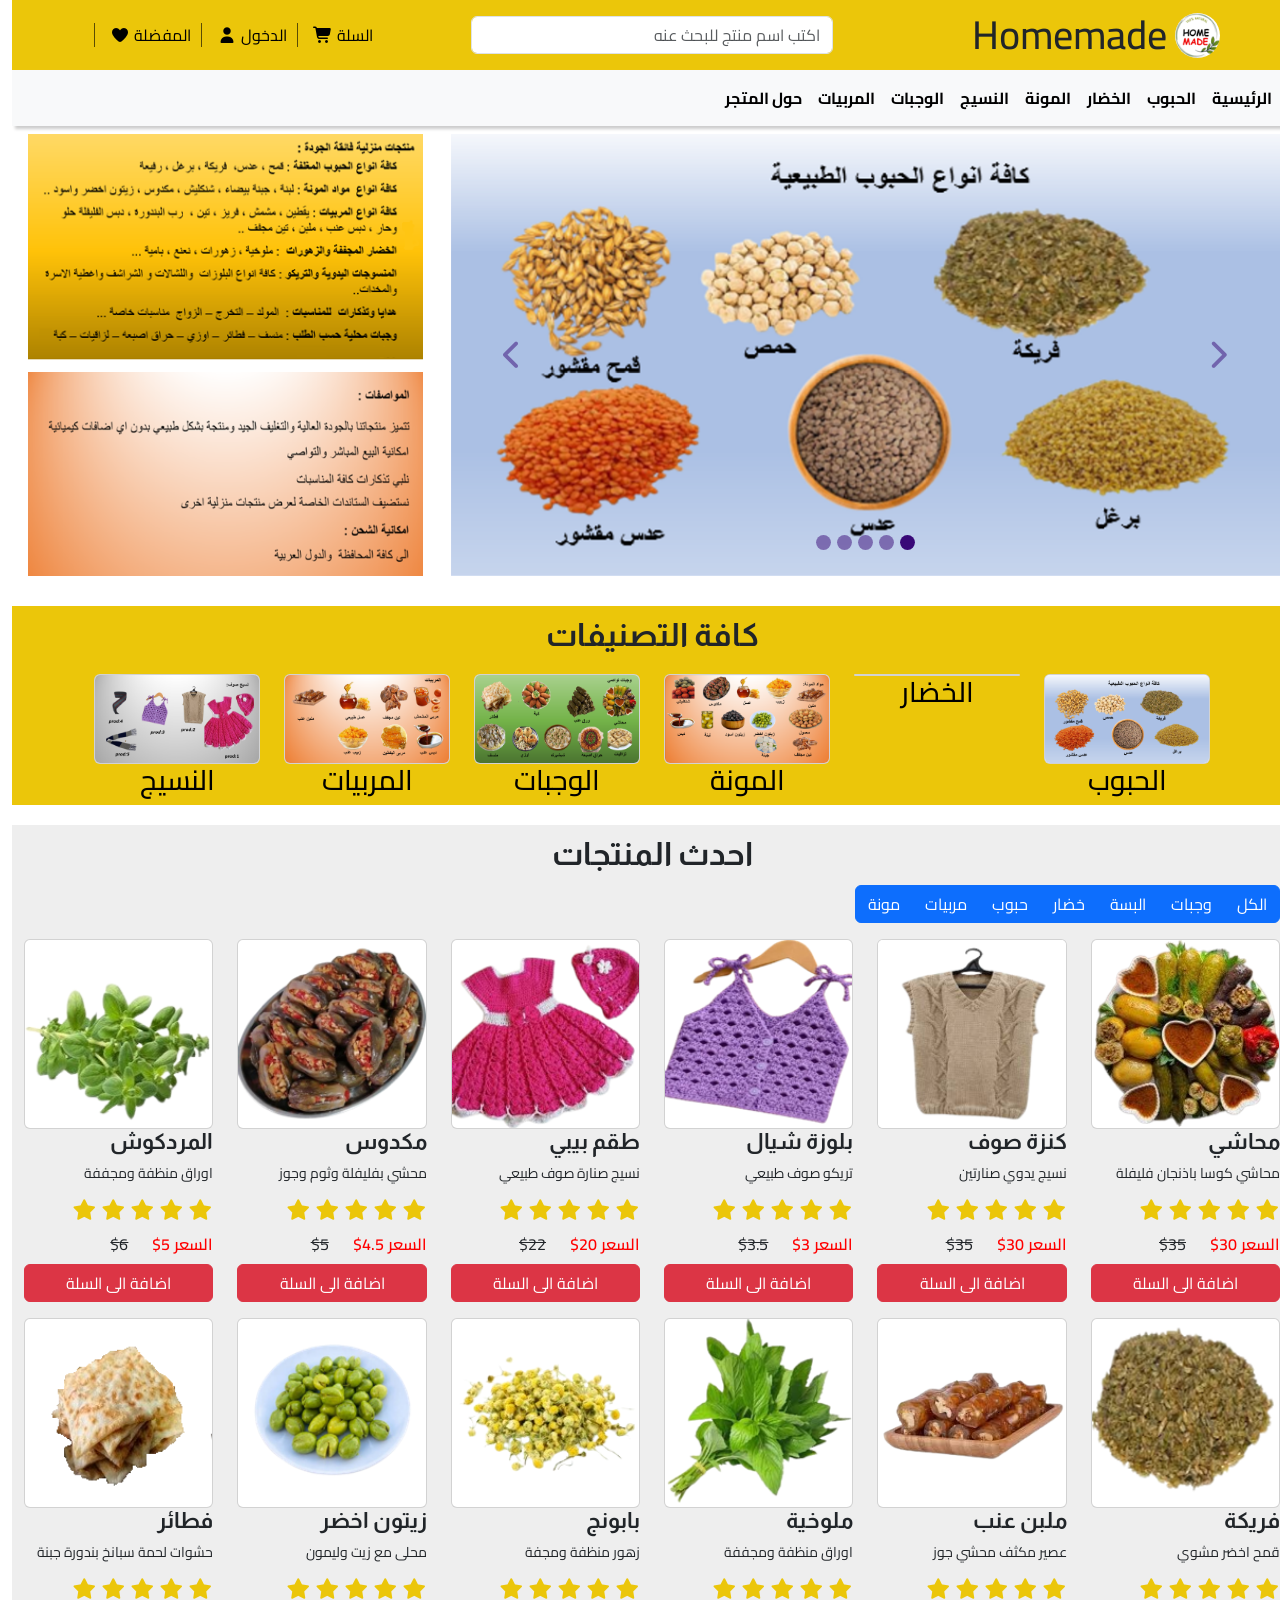
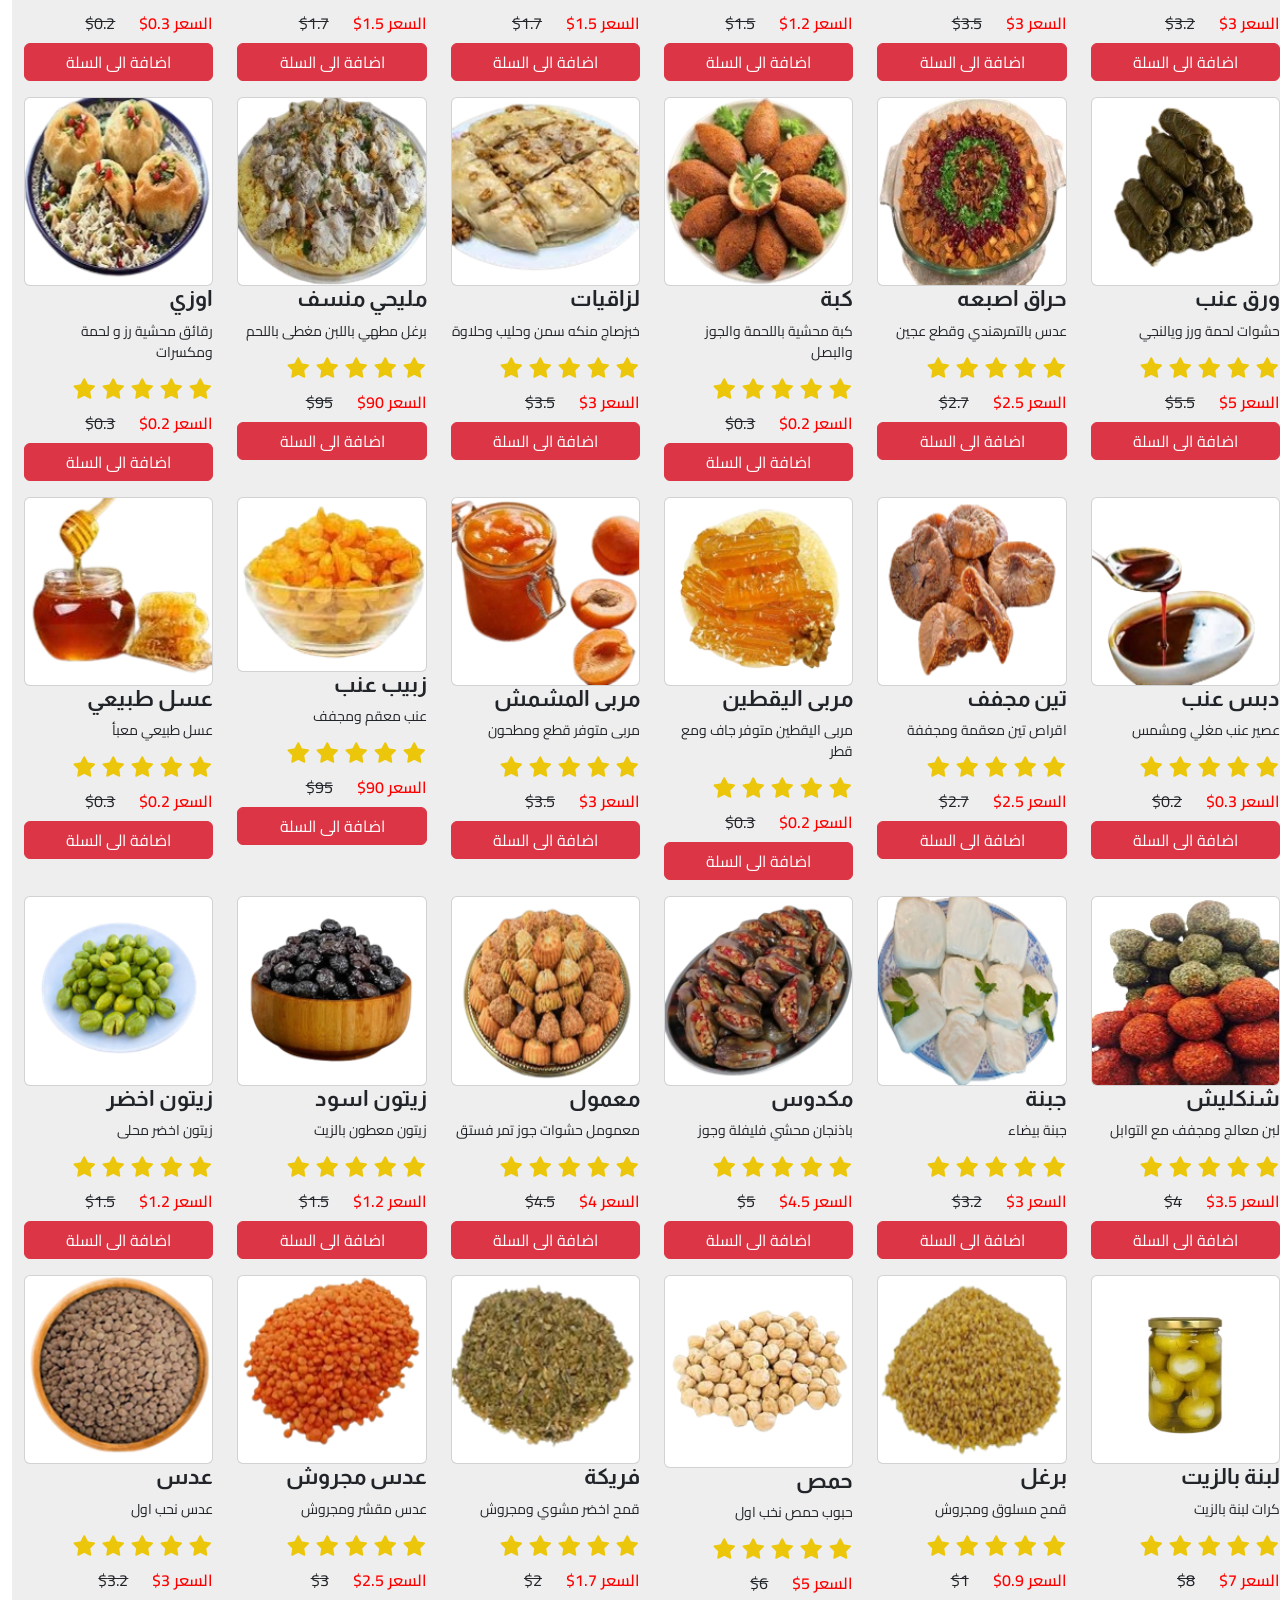
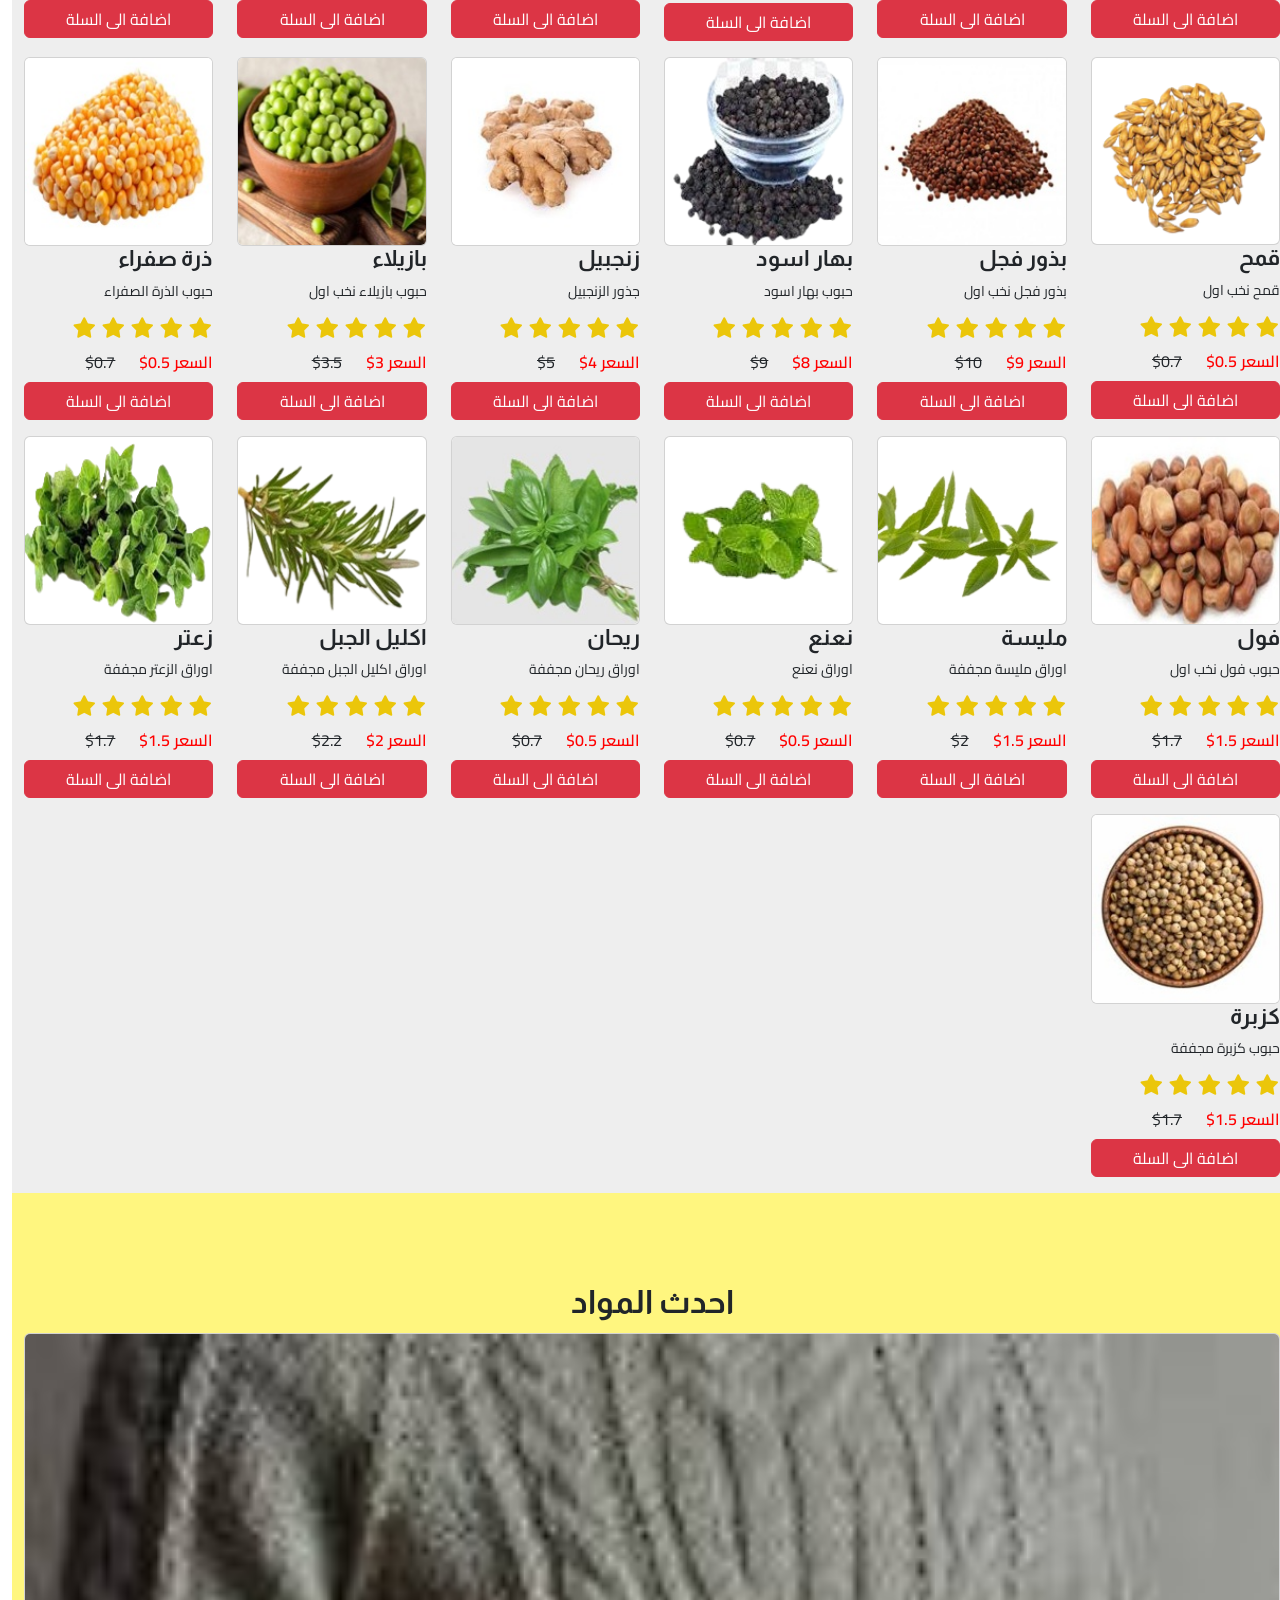
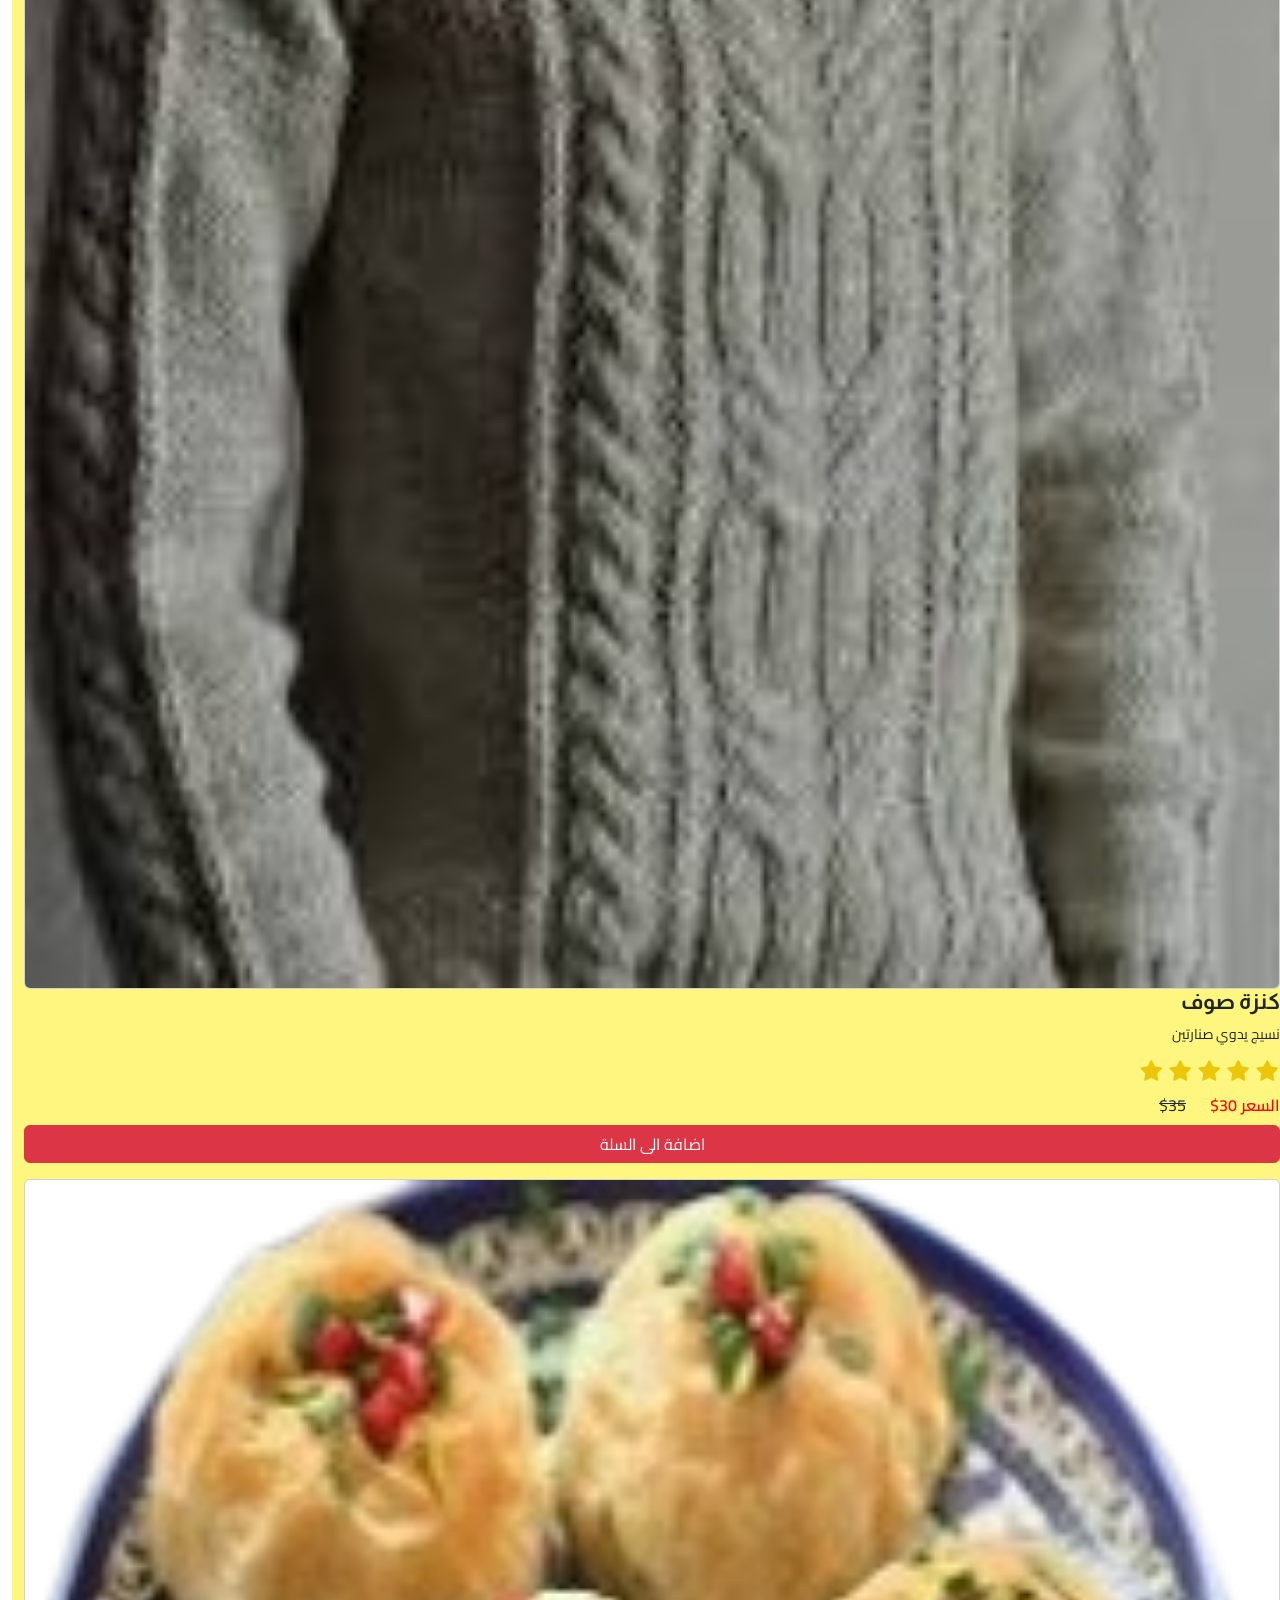
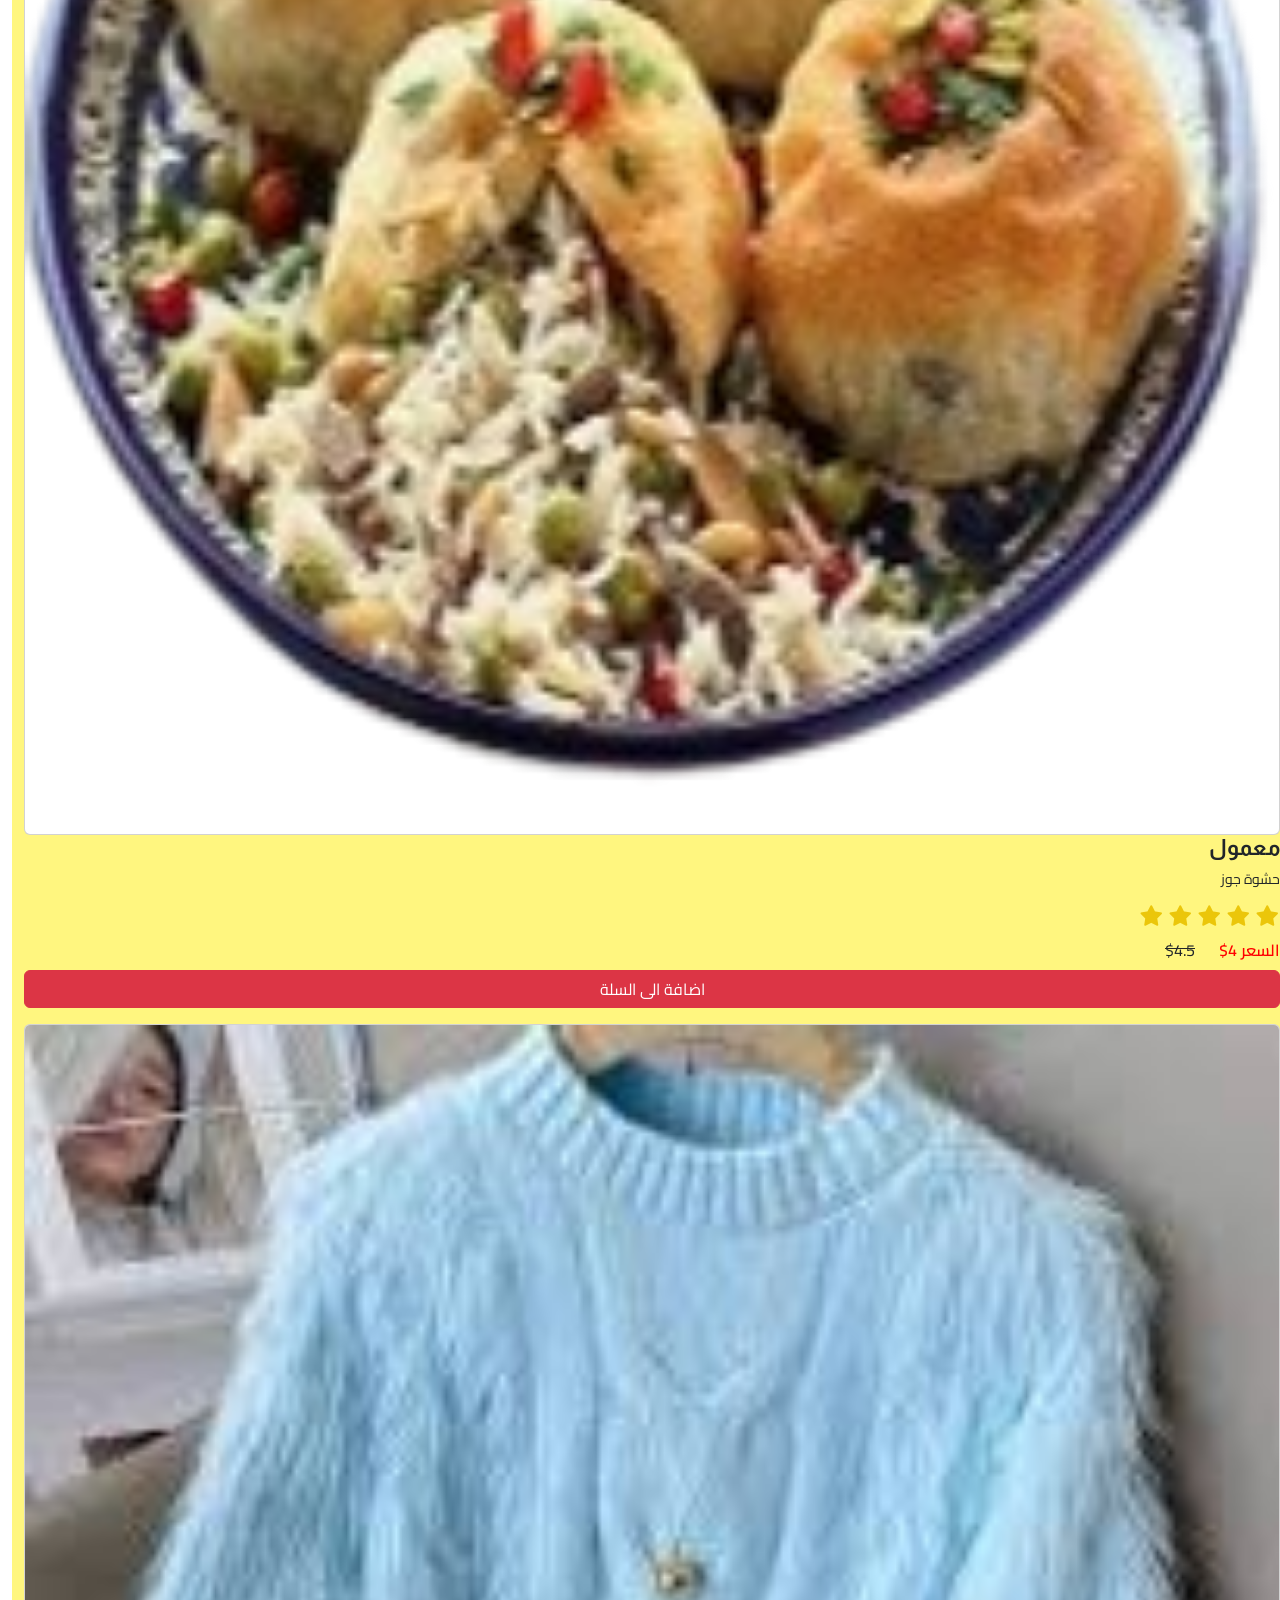
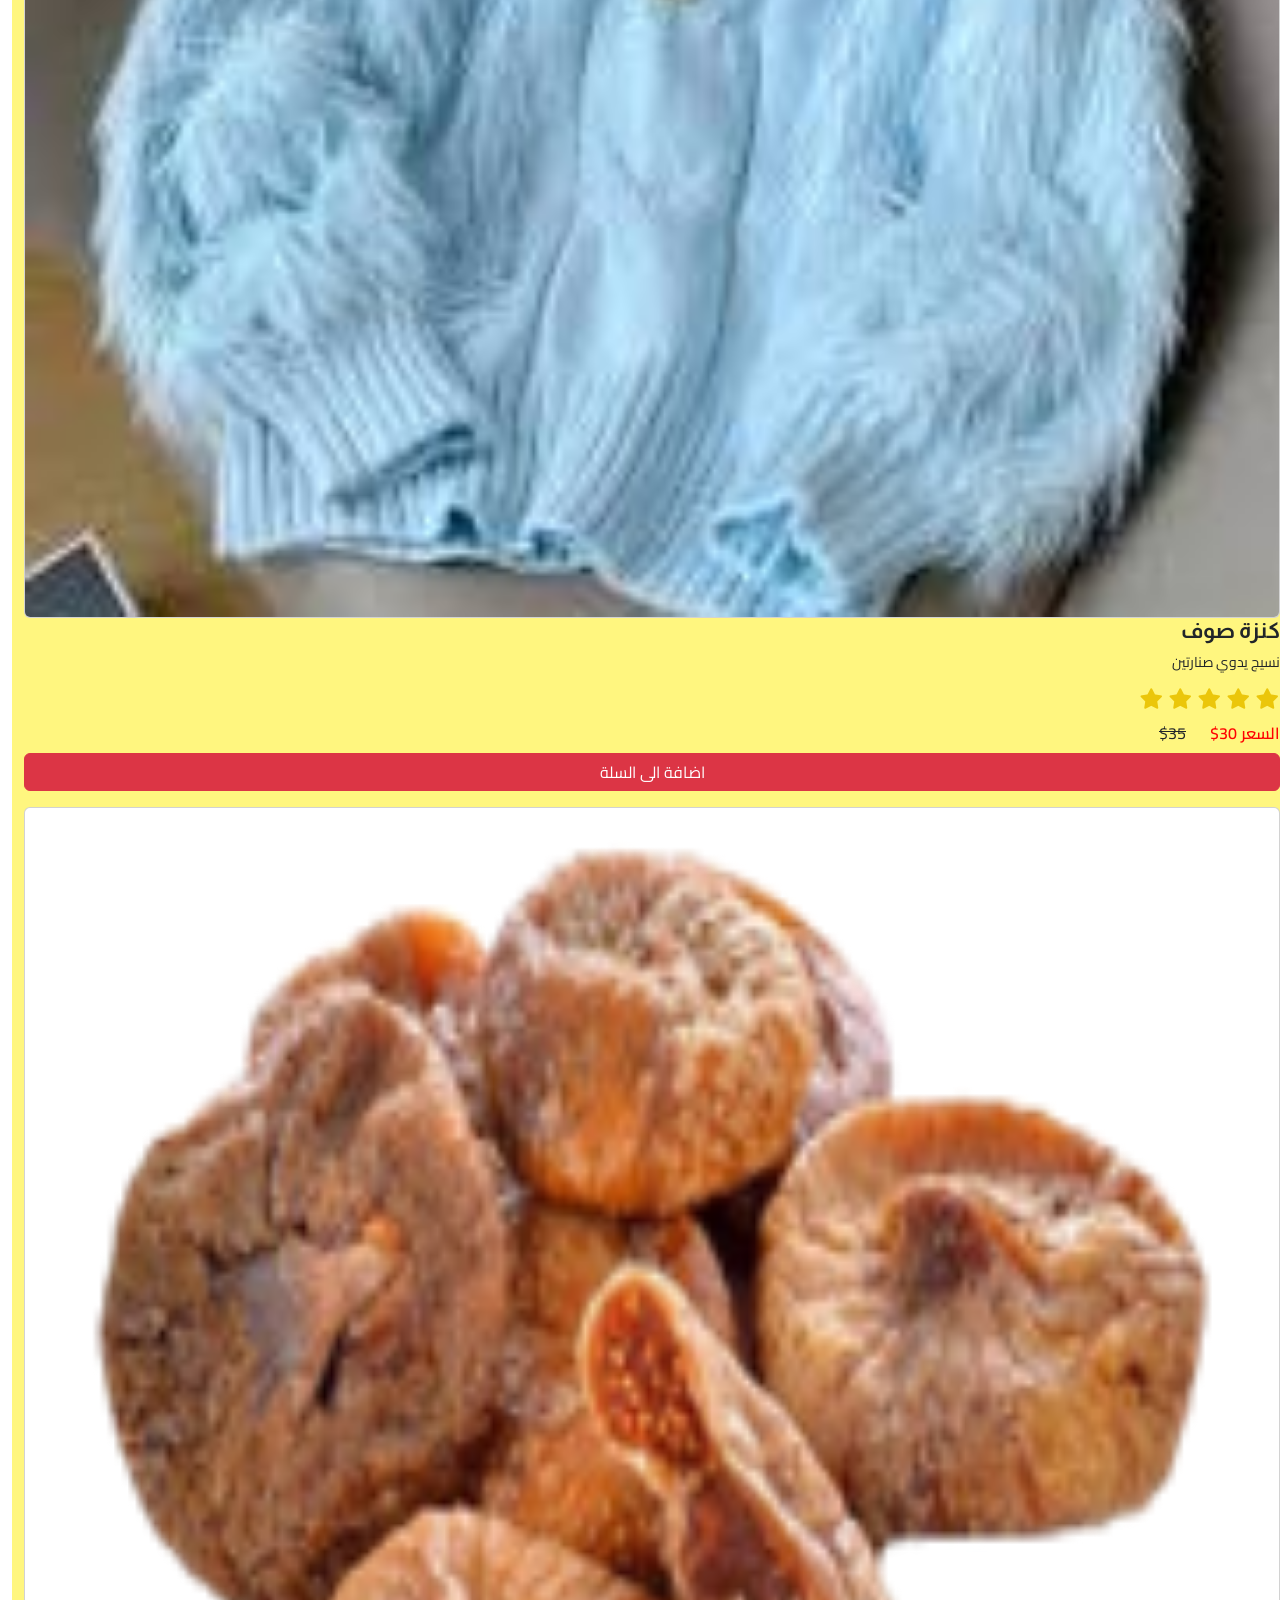
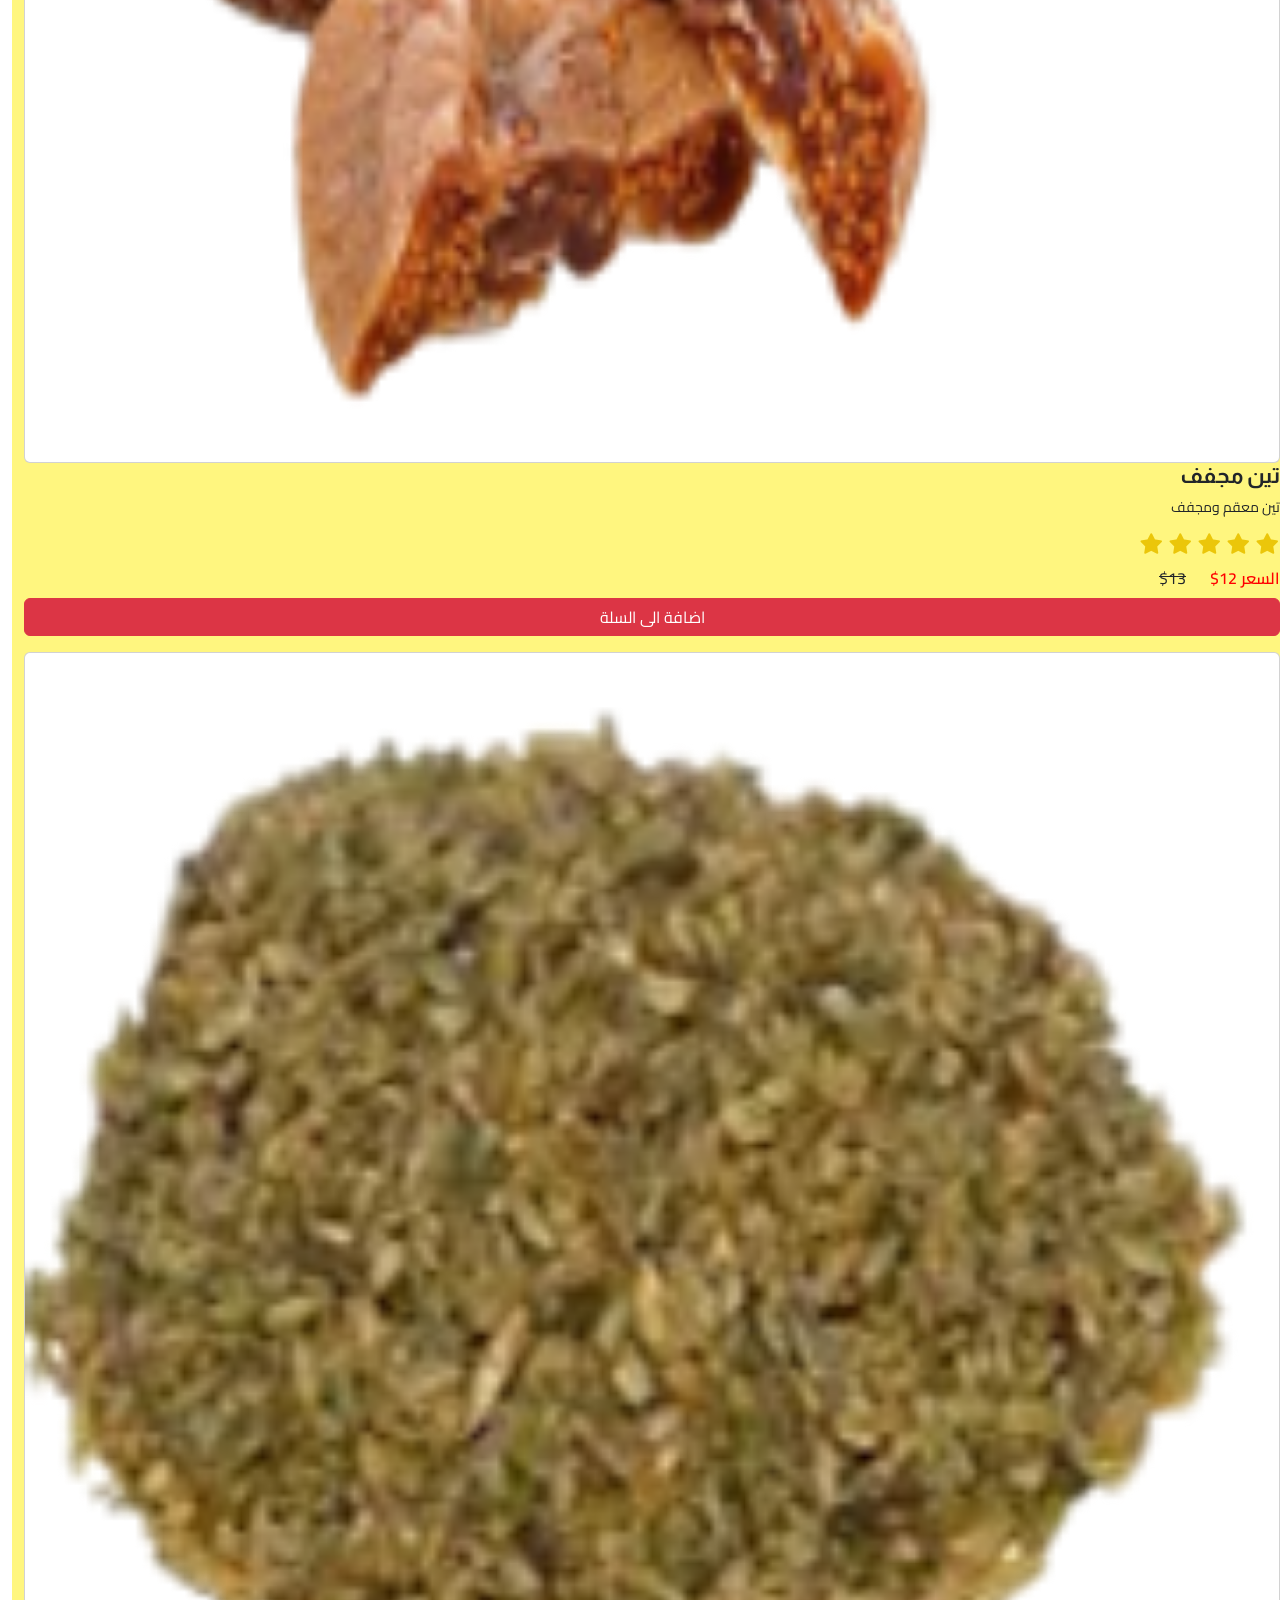
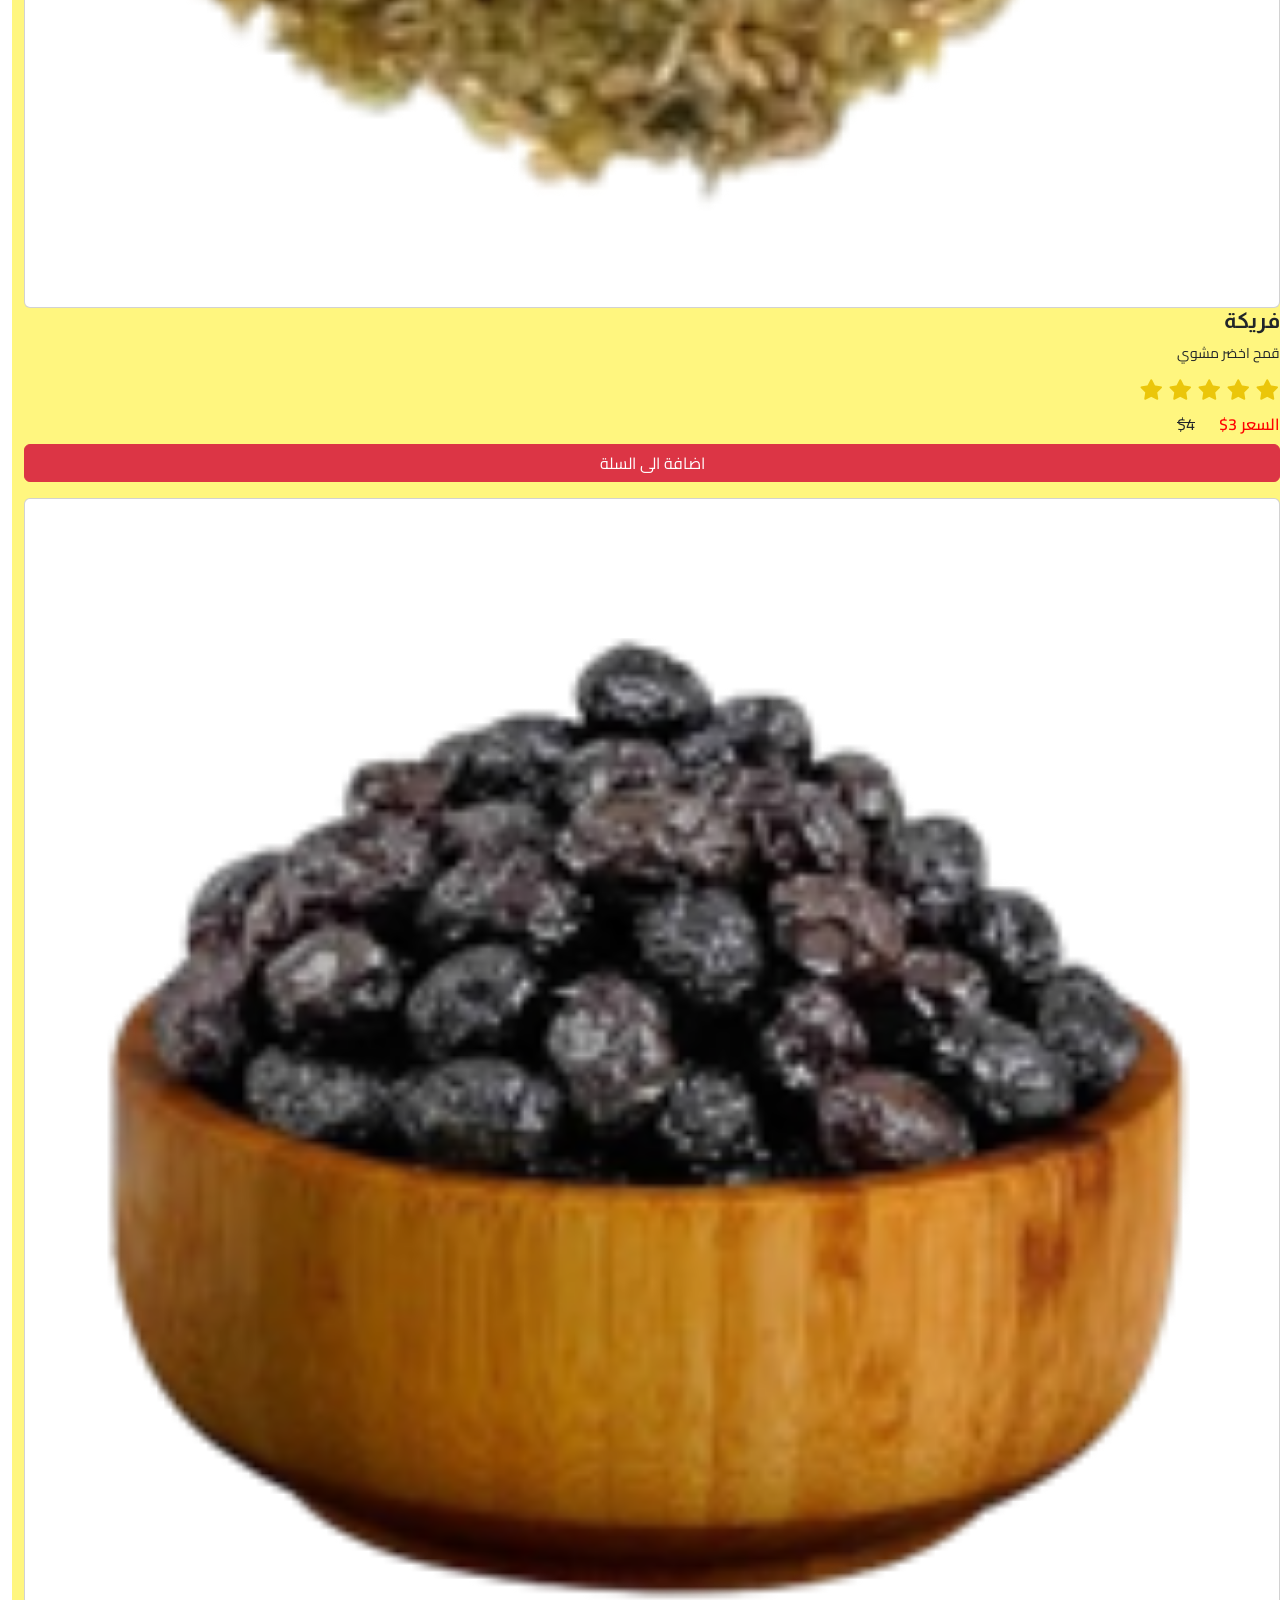
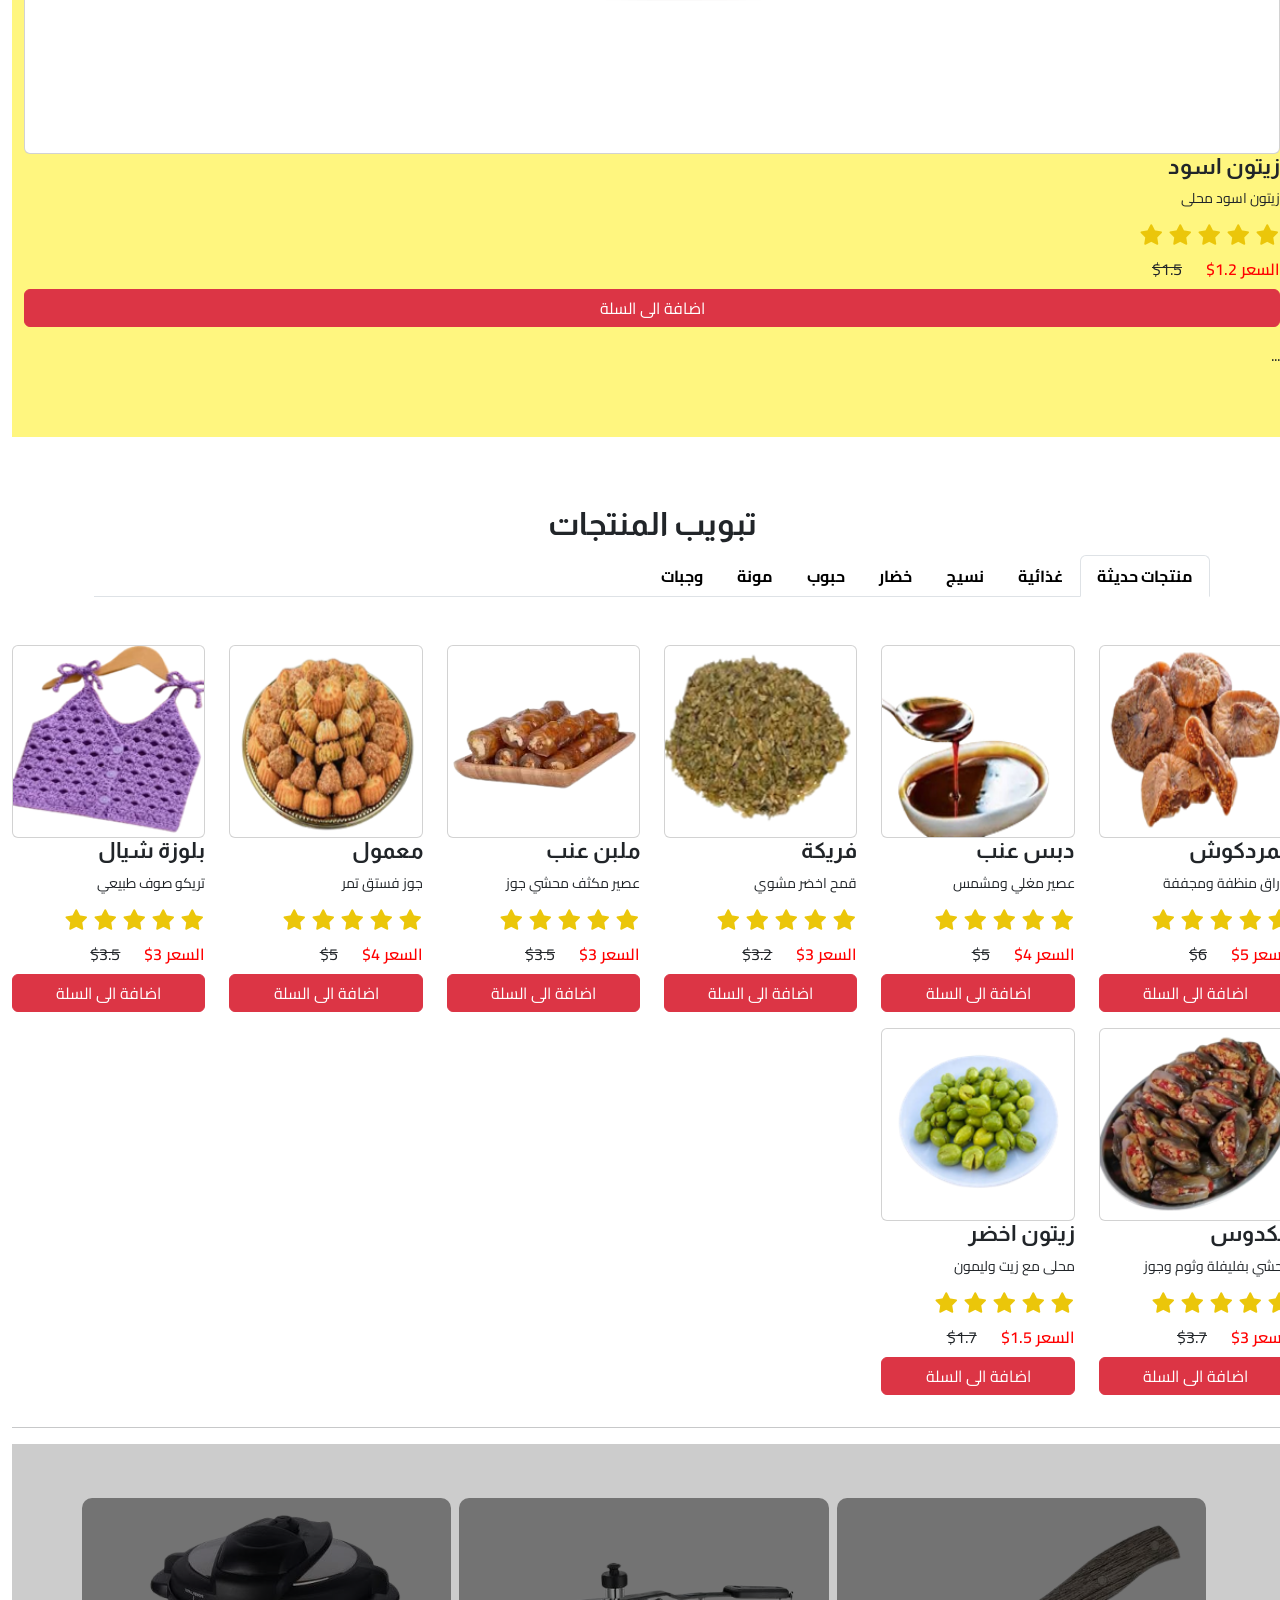
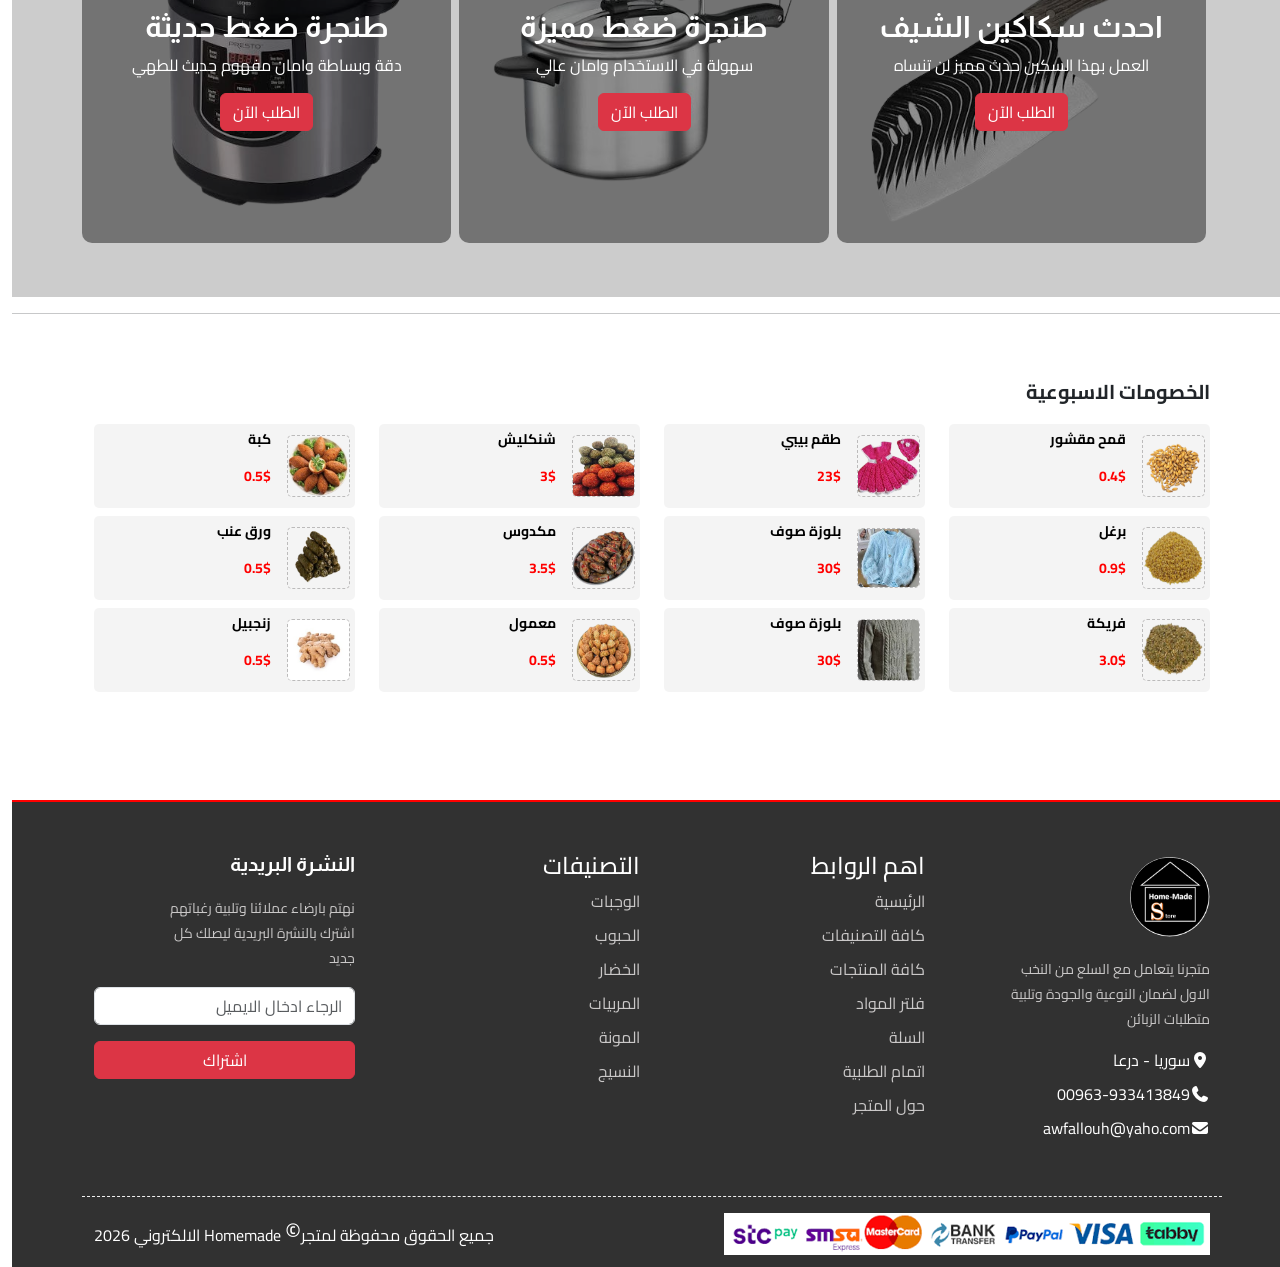
==== commit 1e5367df: "Update index.html" ====
--- a/index.html
+++ b/index.html
@@ -3,7 +3,10 @@
 <head>
     <meta charset="UTF-8">
     <meta name="viewport" content="width=device-width, initial-scale=1.0">
-    
+    <meta name="description" content="متجر الكتروني ">
+<meta name="keywords" content="alaa,تحضير ,نسيج,بلوزة,مخزن طعام,مكدوس,وجبات,متجر,hommaide,منزلي ,مونة , حبوب, البسة, خضار">
+<meta name="author" content="AlaaFallouh">
+
     <title>Store</title>
     
   
@@ -185,8 +188,8 @@
             <!-- --------------------------------------------------------------- -->
             <!-- slider2   -->
             <div class="col-12 col-md-4 mt-1 mt-md-0 ">
-                <img class="px-1 pb-1" width= "100%" src="/images/slides/slid5.png" alt="">
-                <img class="px-1  mt-2"  width="100%" class="mt-2" src="/images/slides/slid6.png" alt="">
+                <img class="px-1 pb-1" width= "100%" src="images/slides/slid5.png" alt="">
+                <img class="px-1  mt-2"  width="100%" class="mt-2" src="images/slides/slid6.png" alt="">
             </div>
         </div>
     </div>
@@ -8666,4 +8669,4 @@
 <script src="js/script.js"></script>
 
 </body>
-</html>+</html>
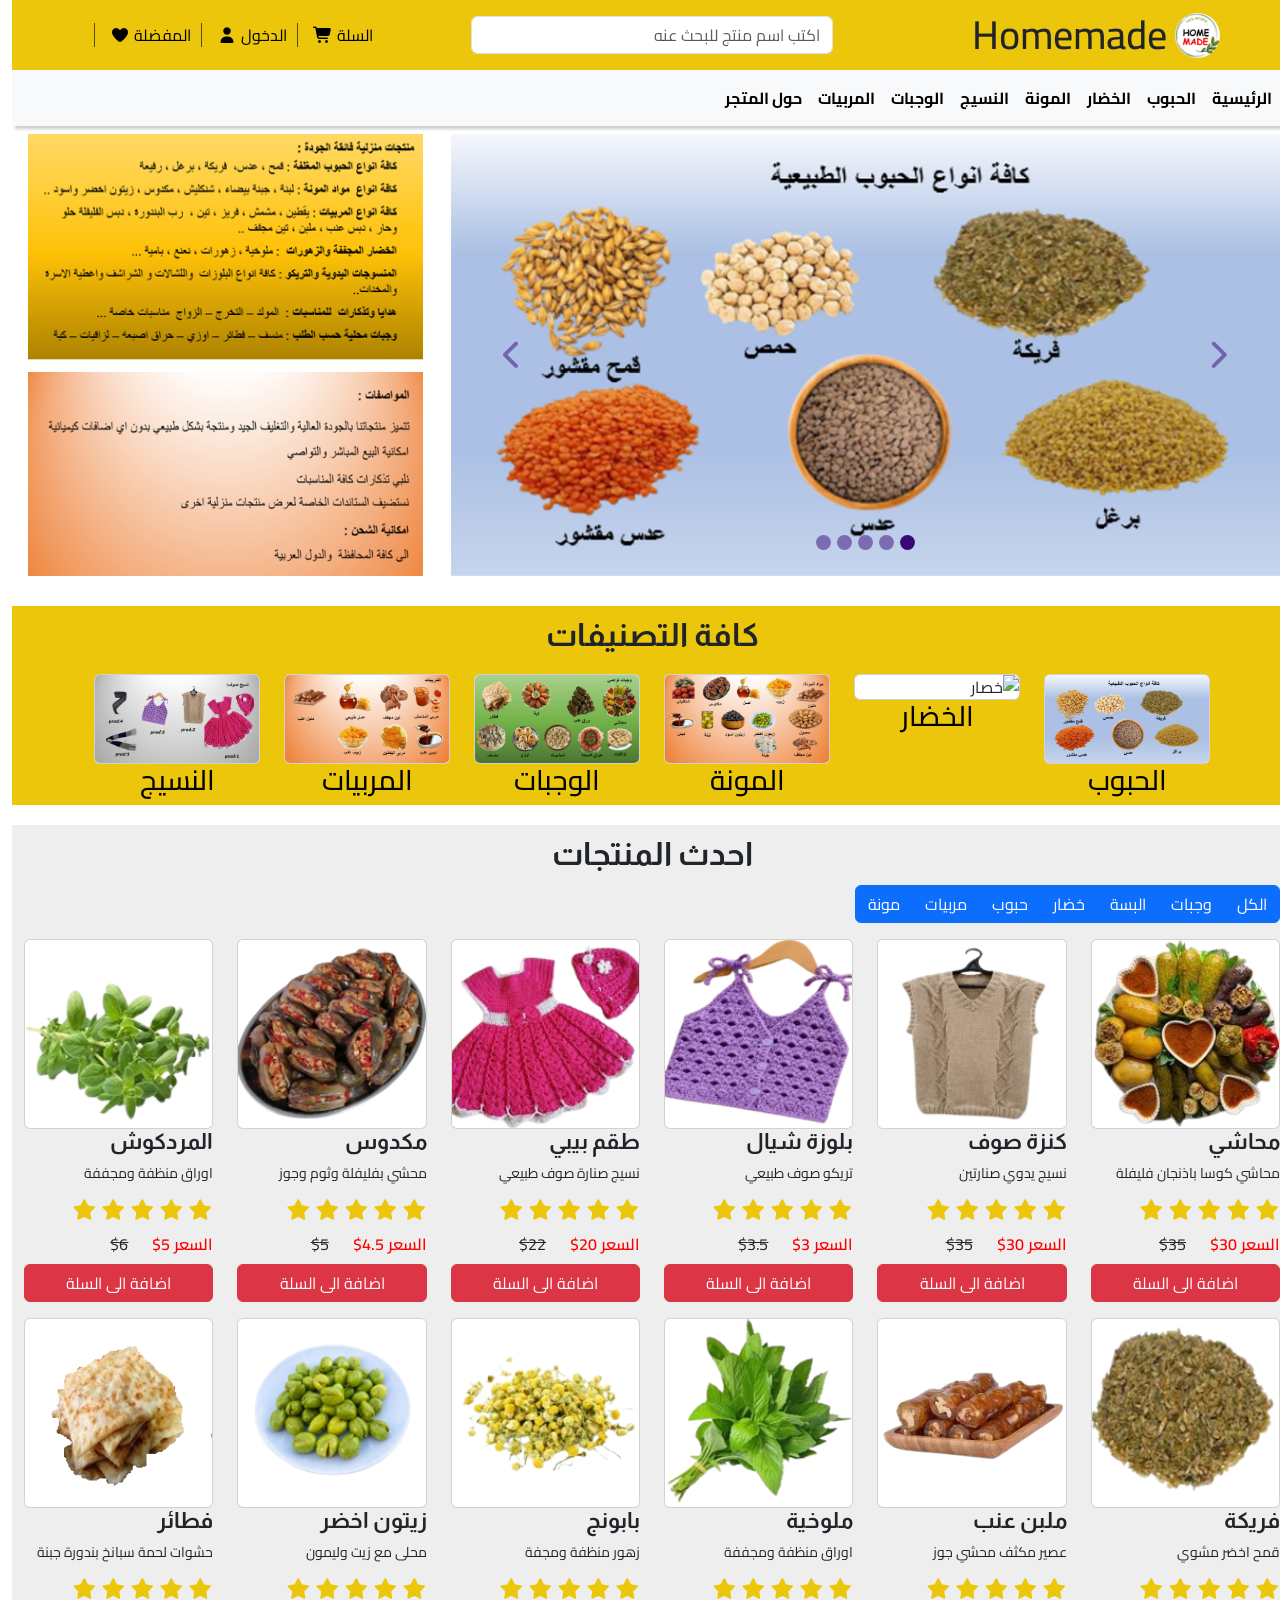
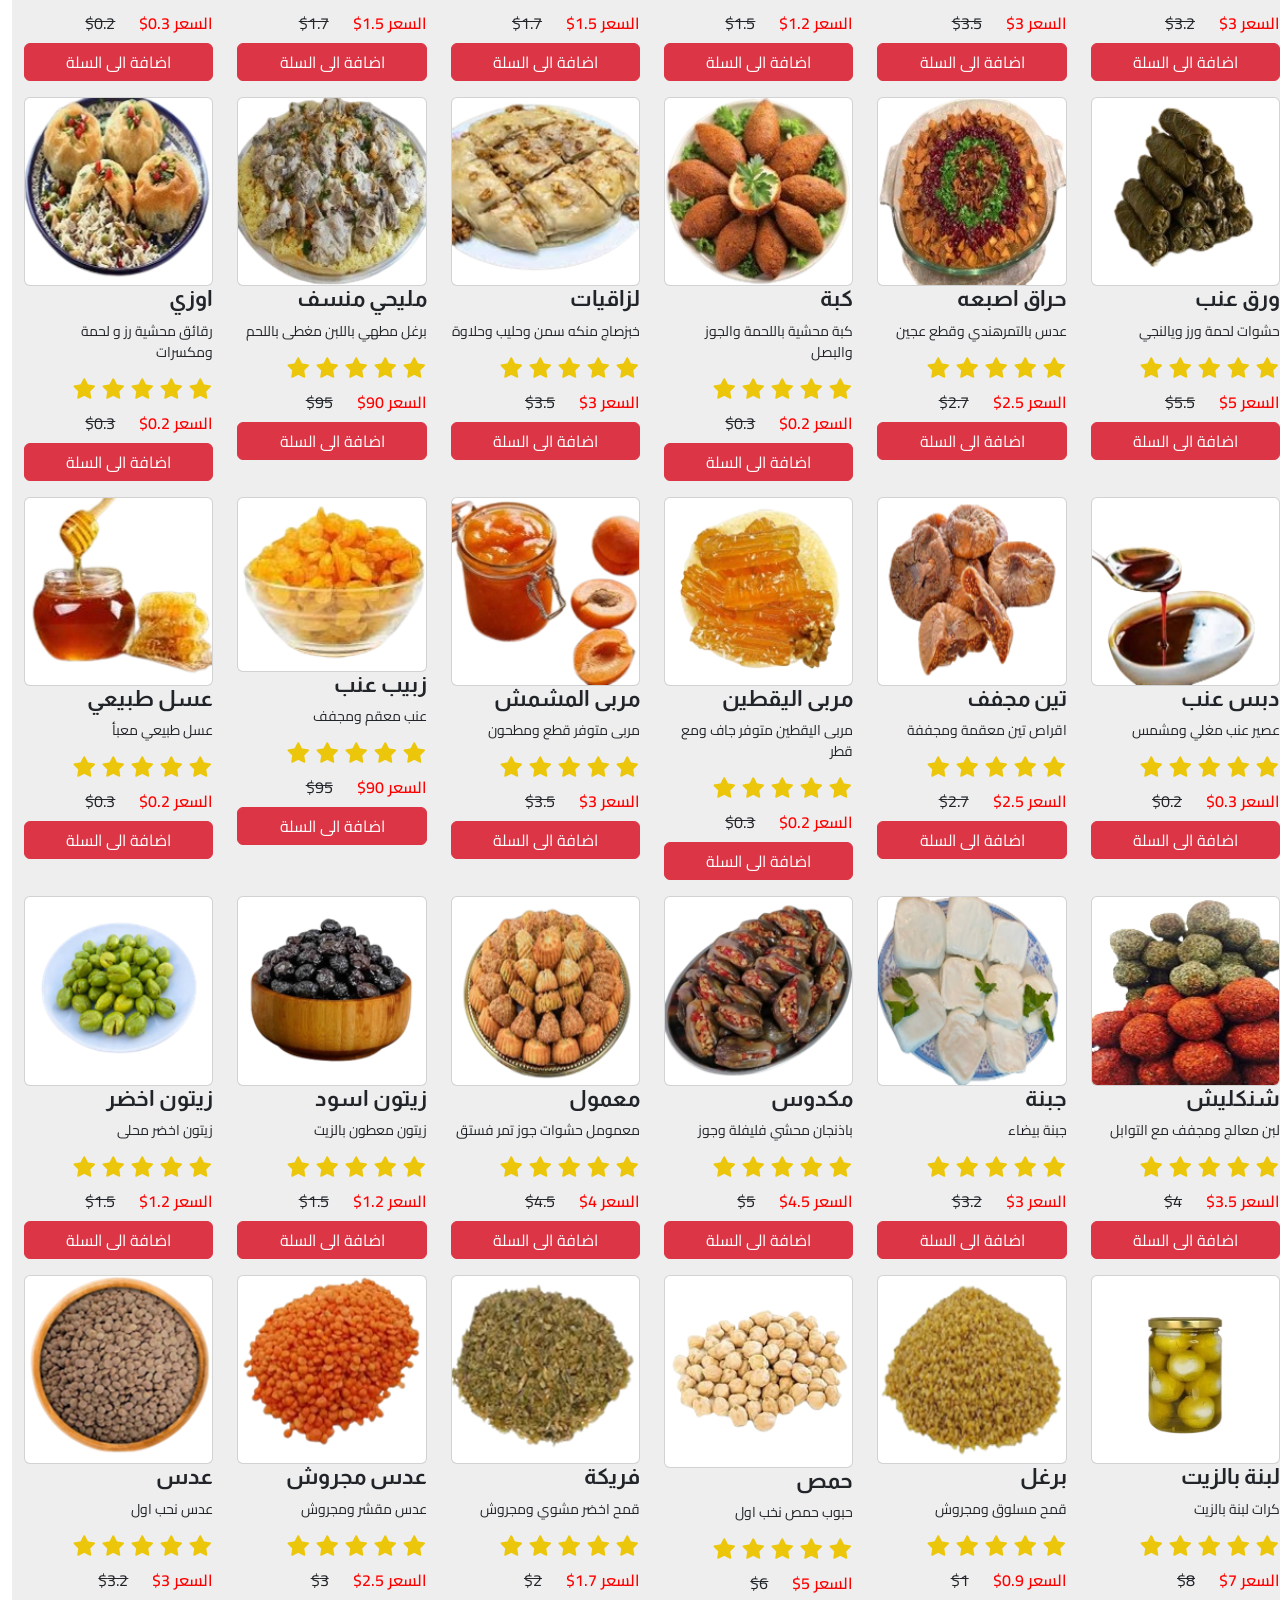
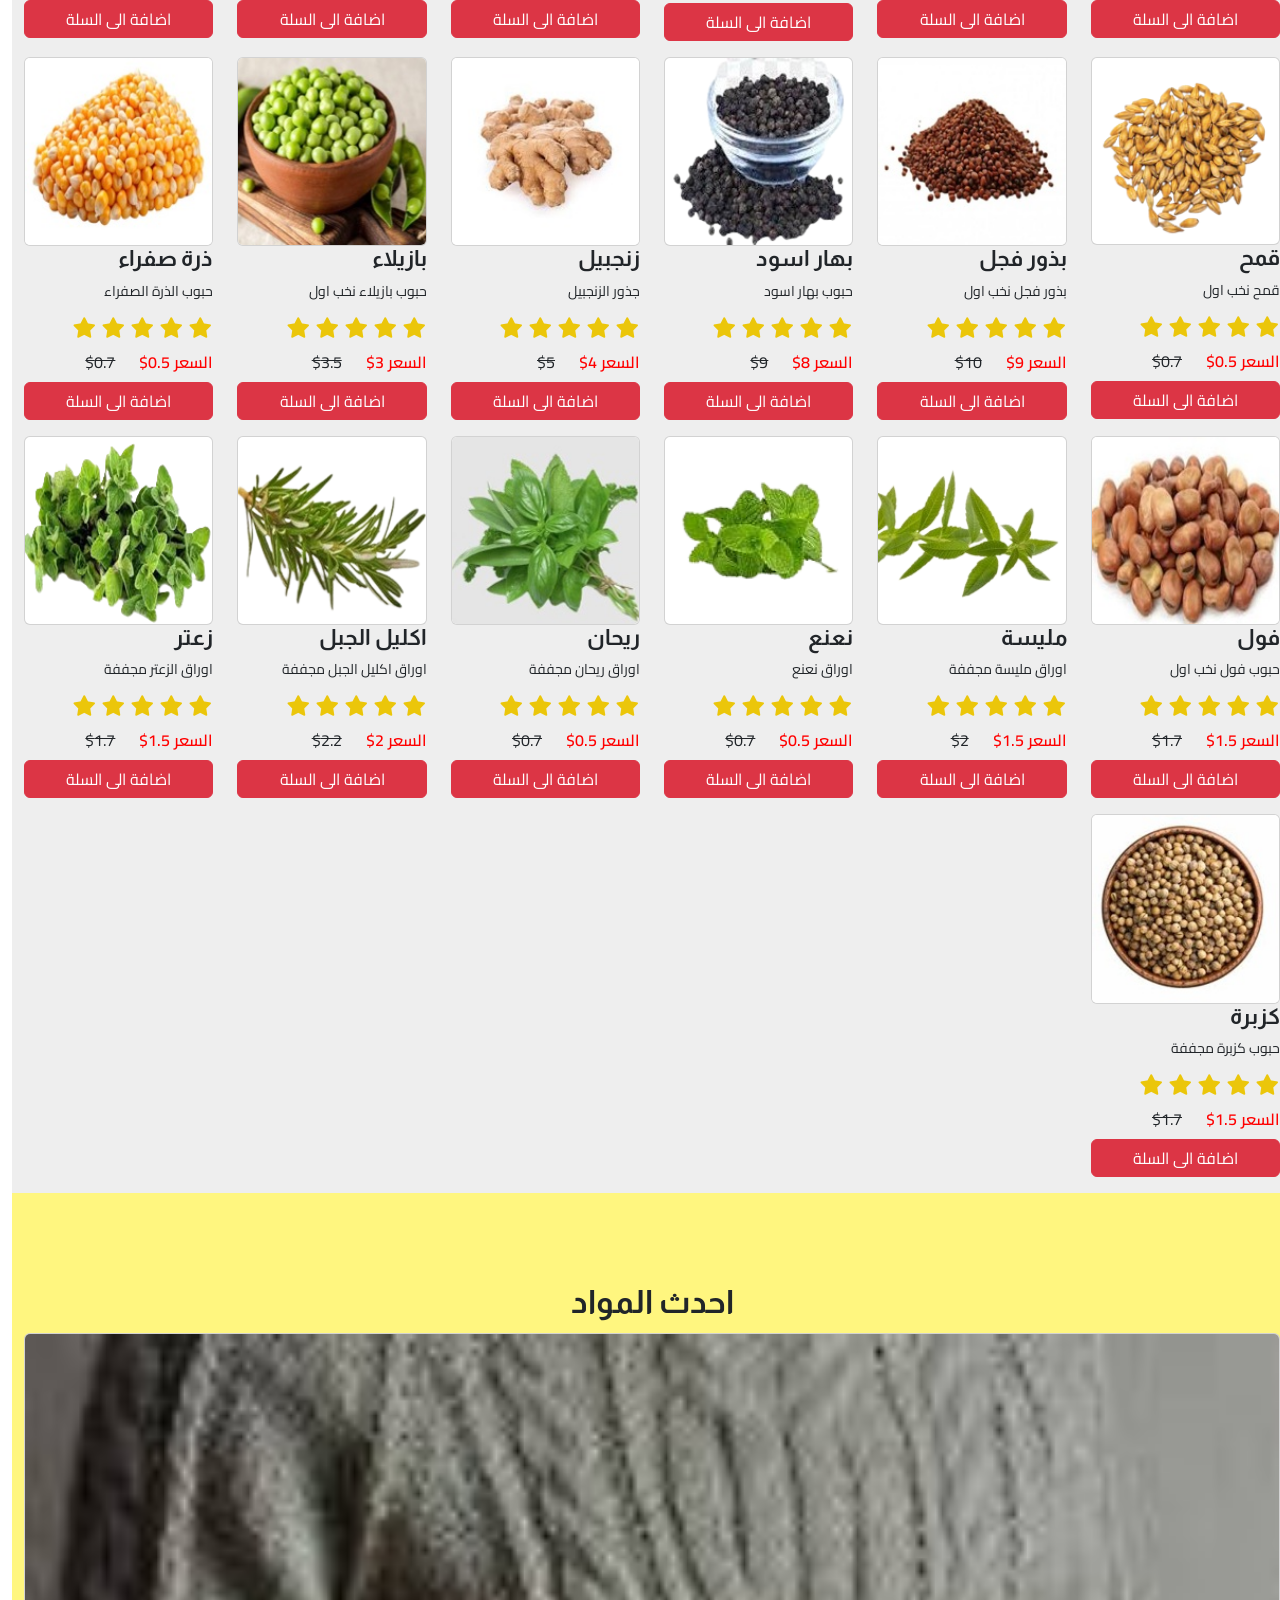
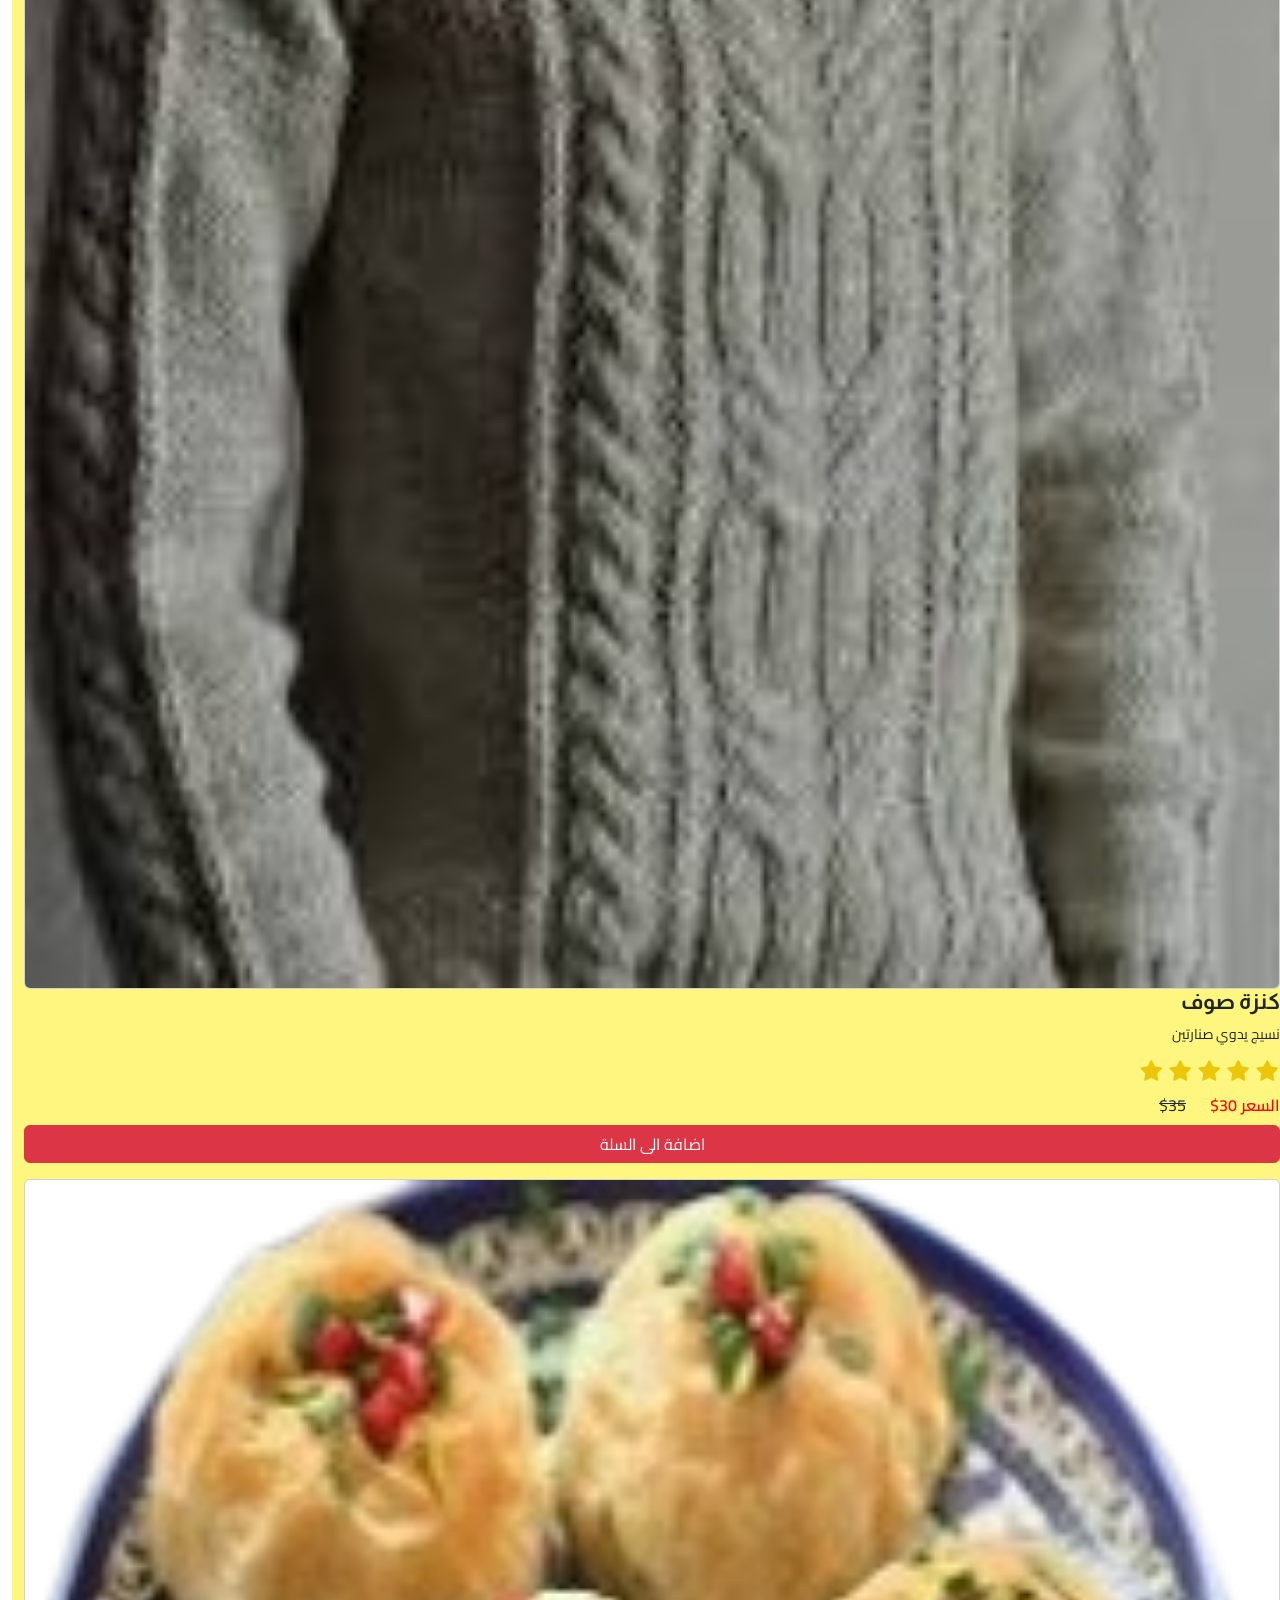
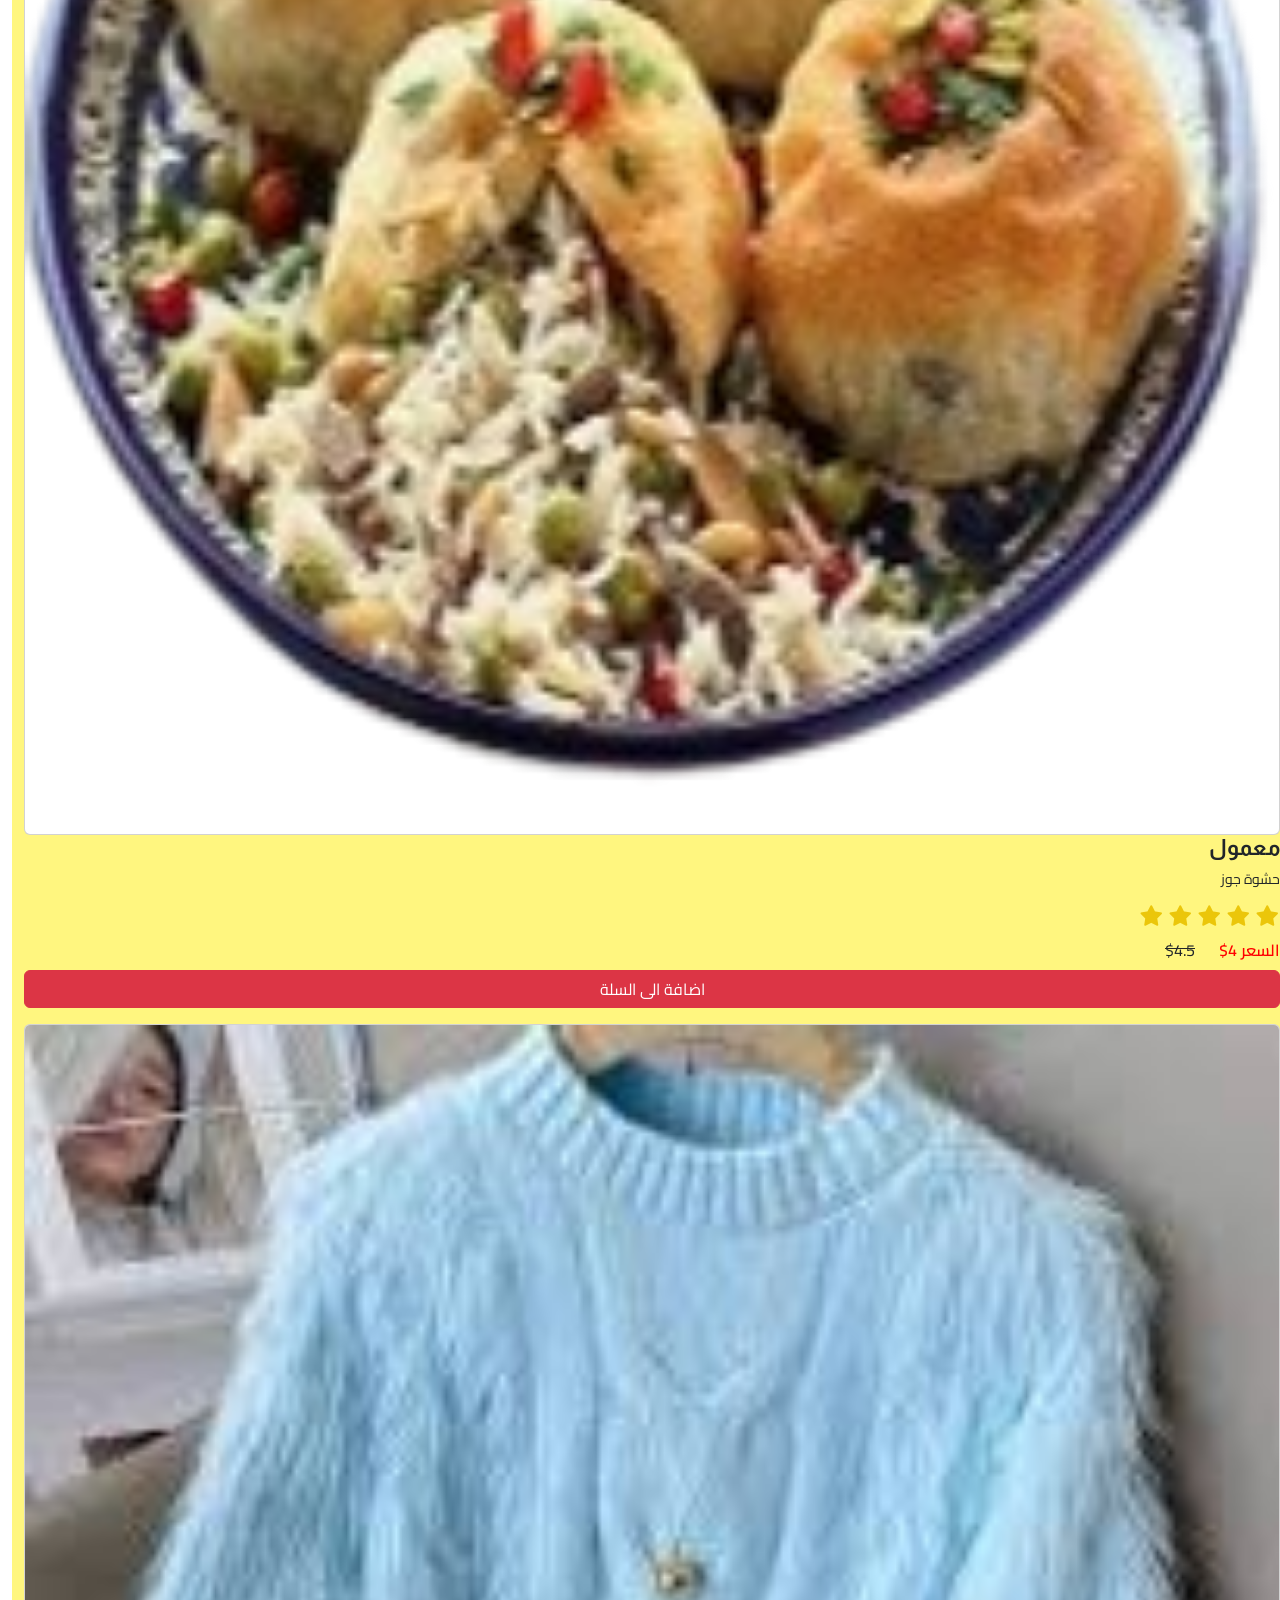
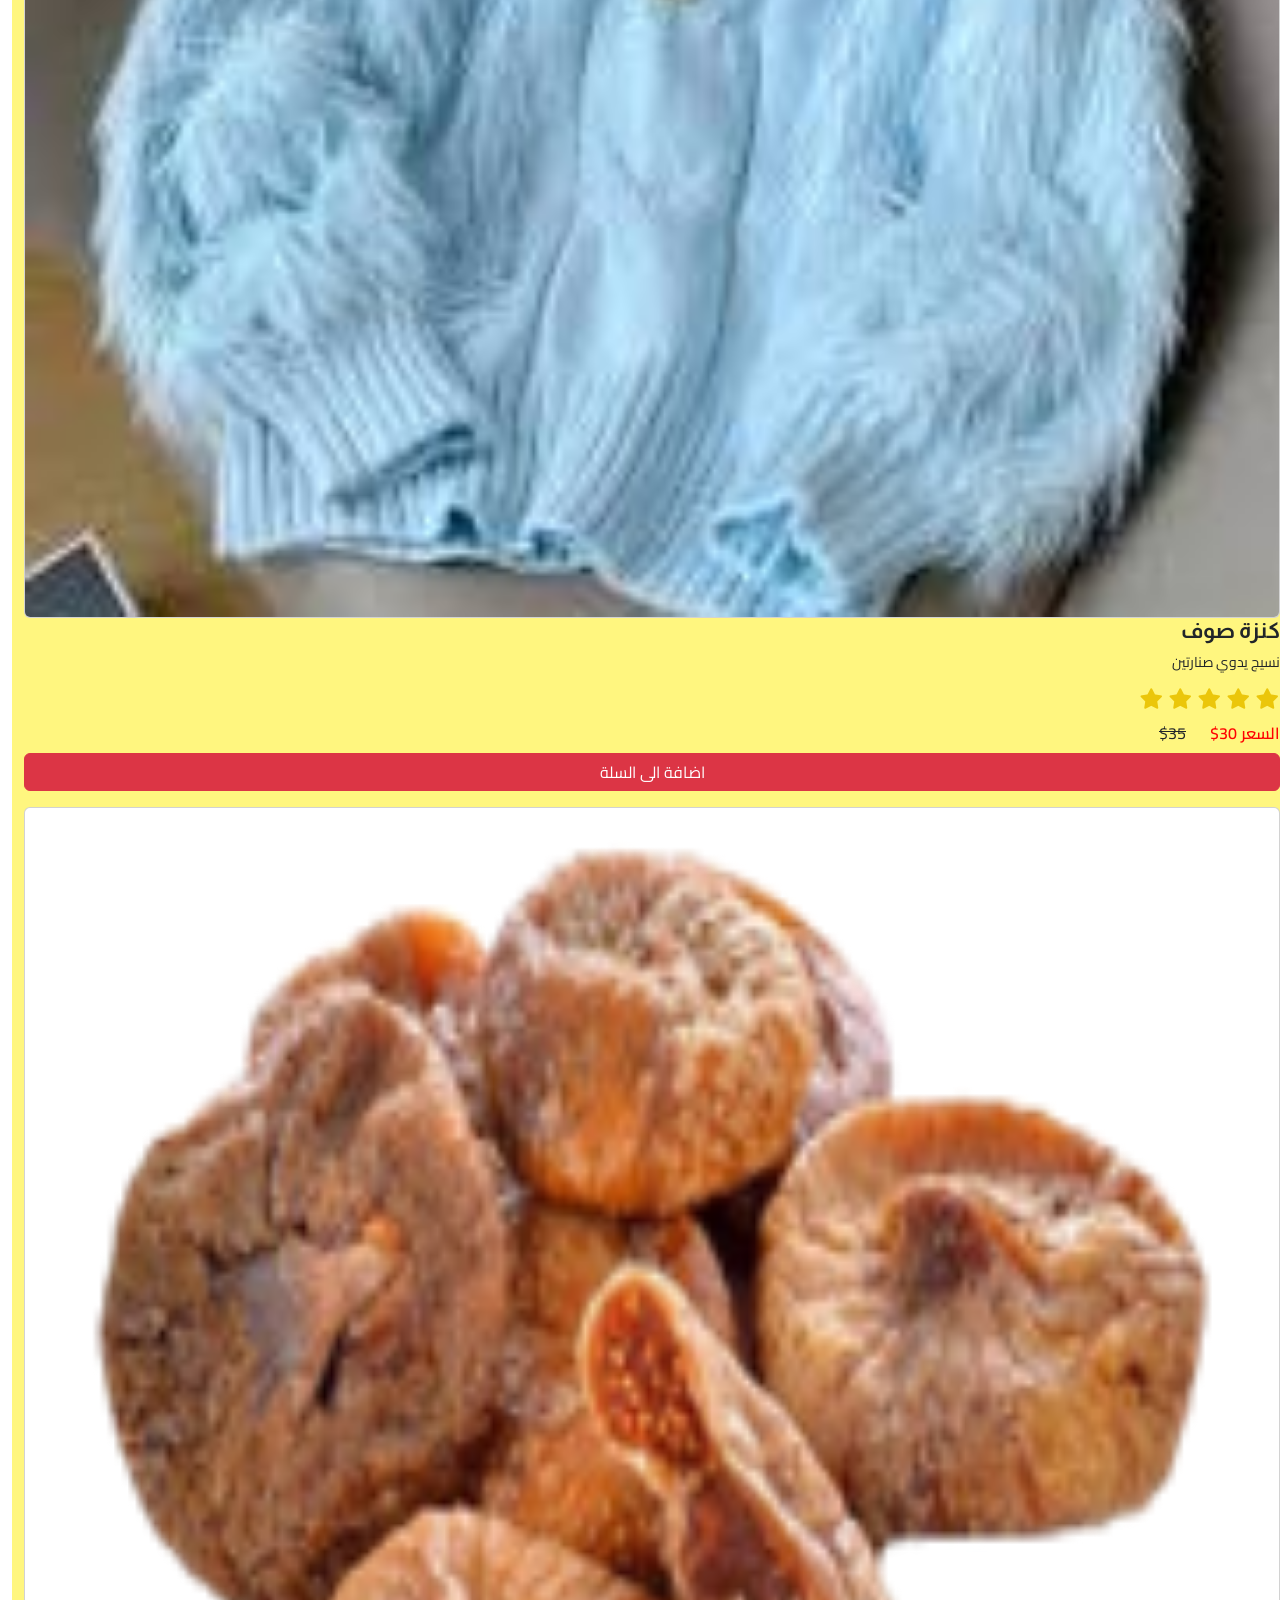
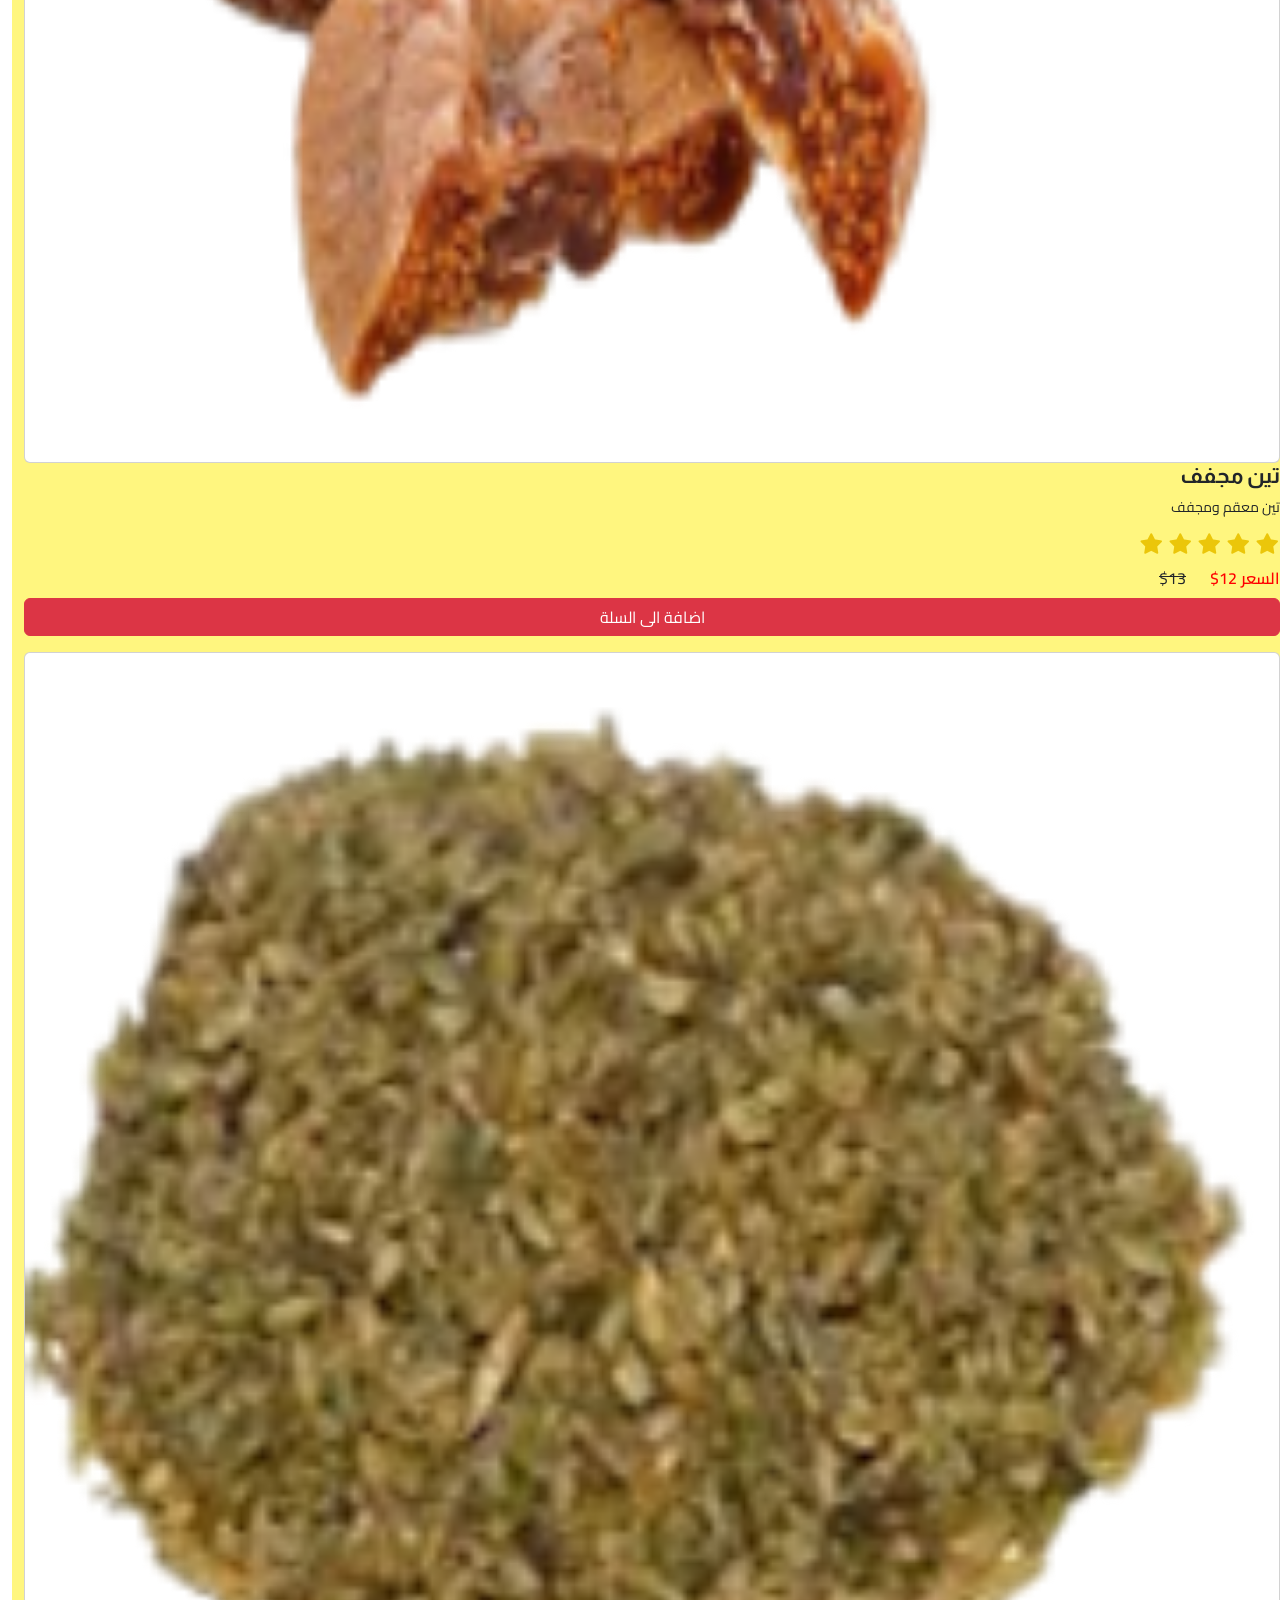
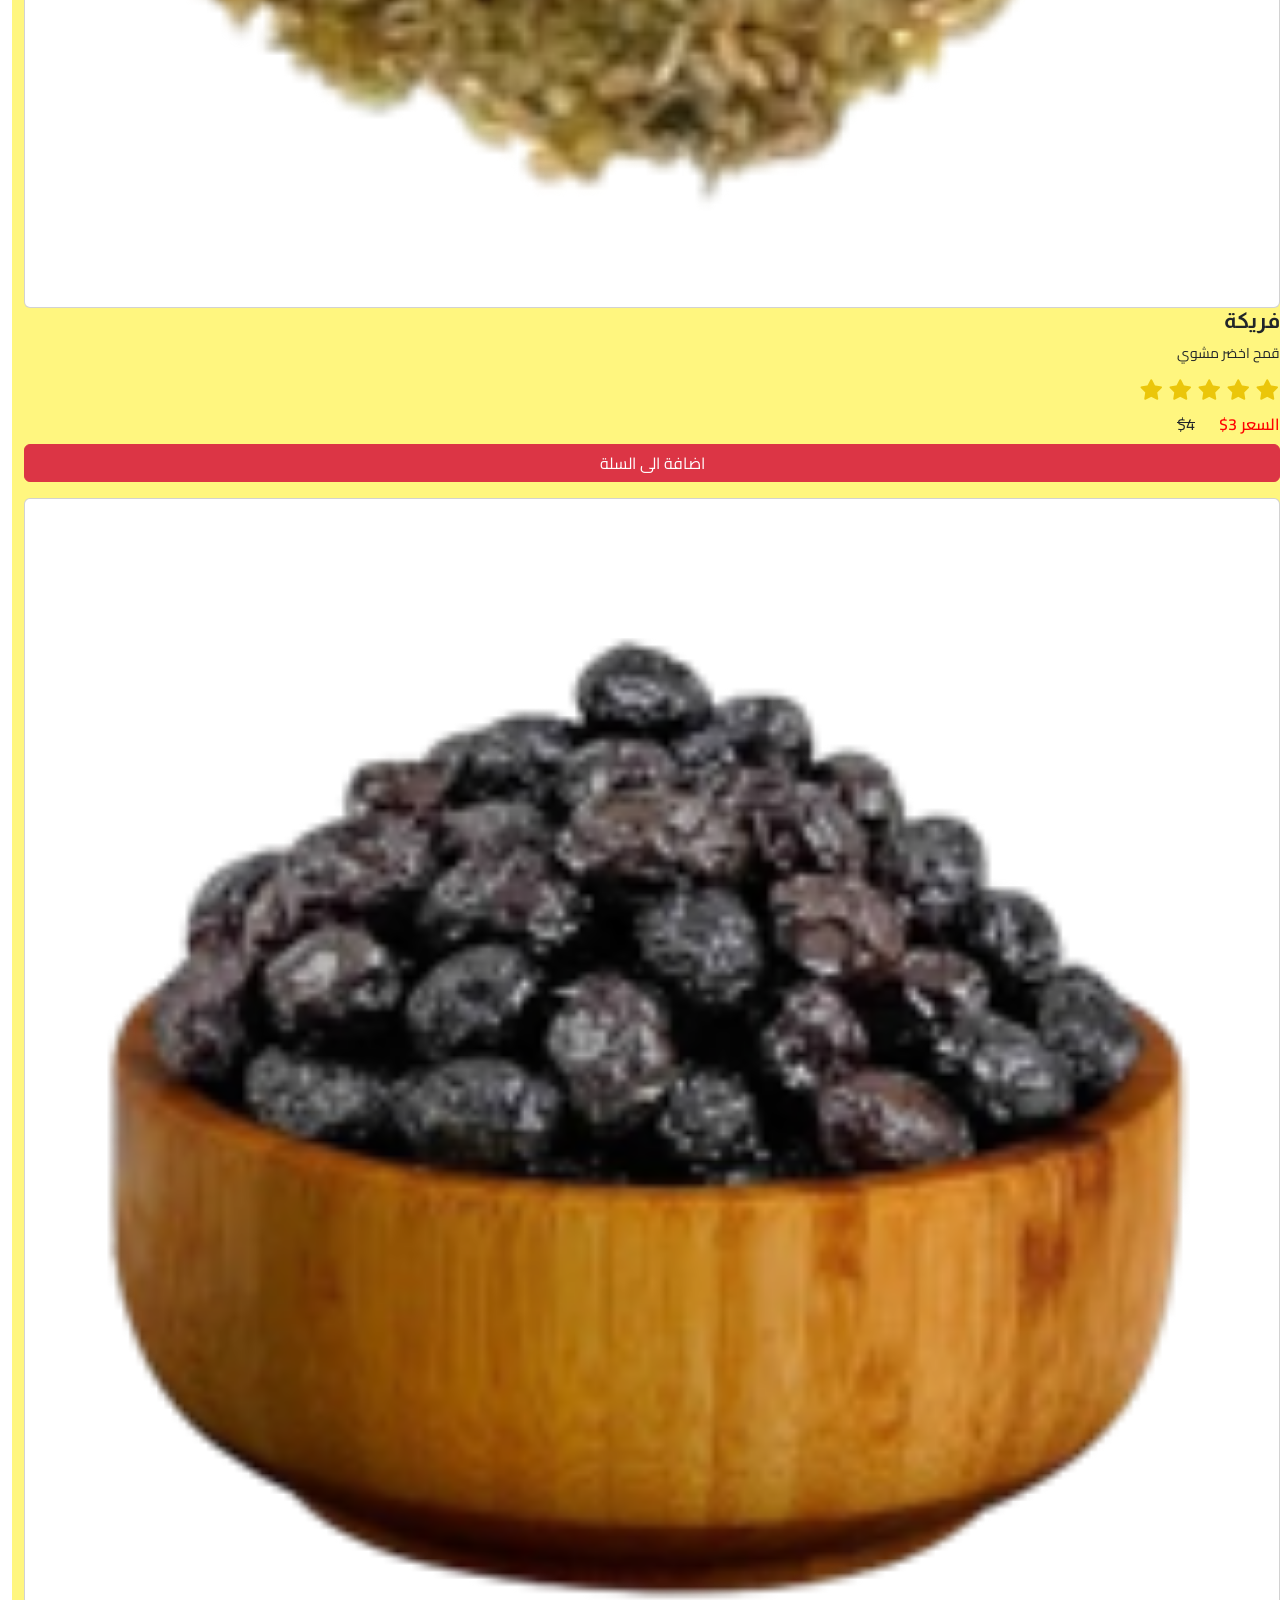
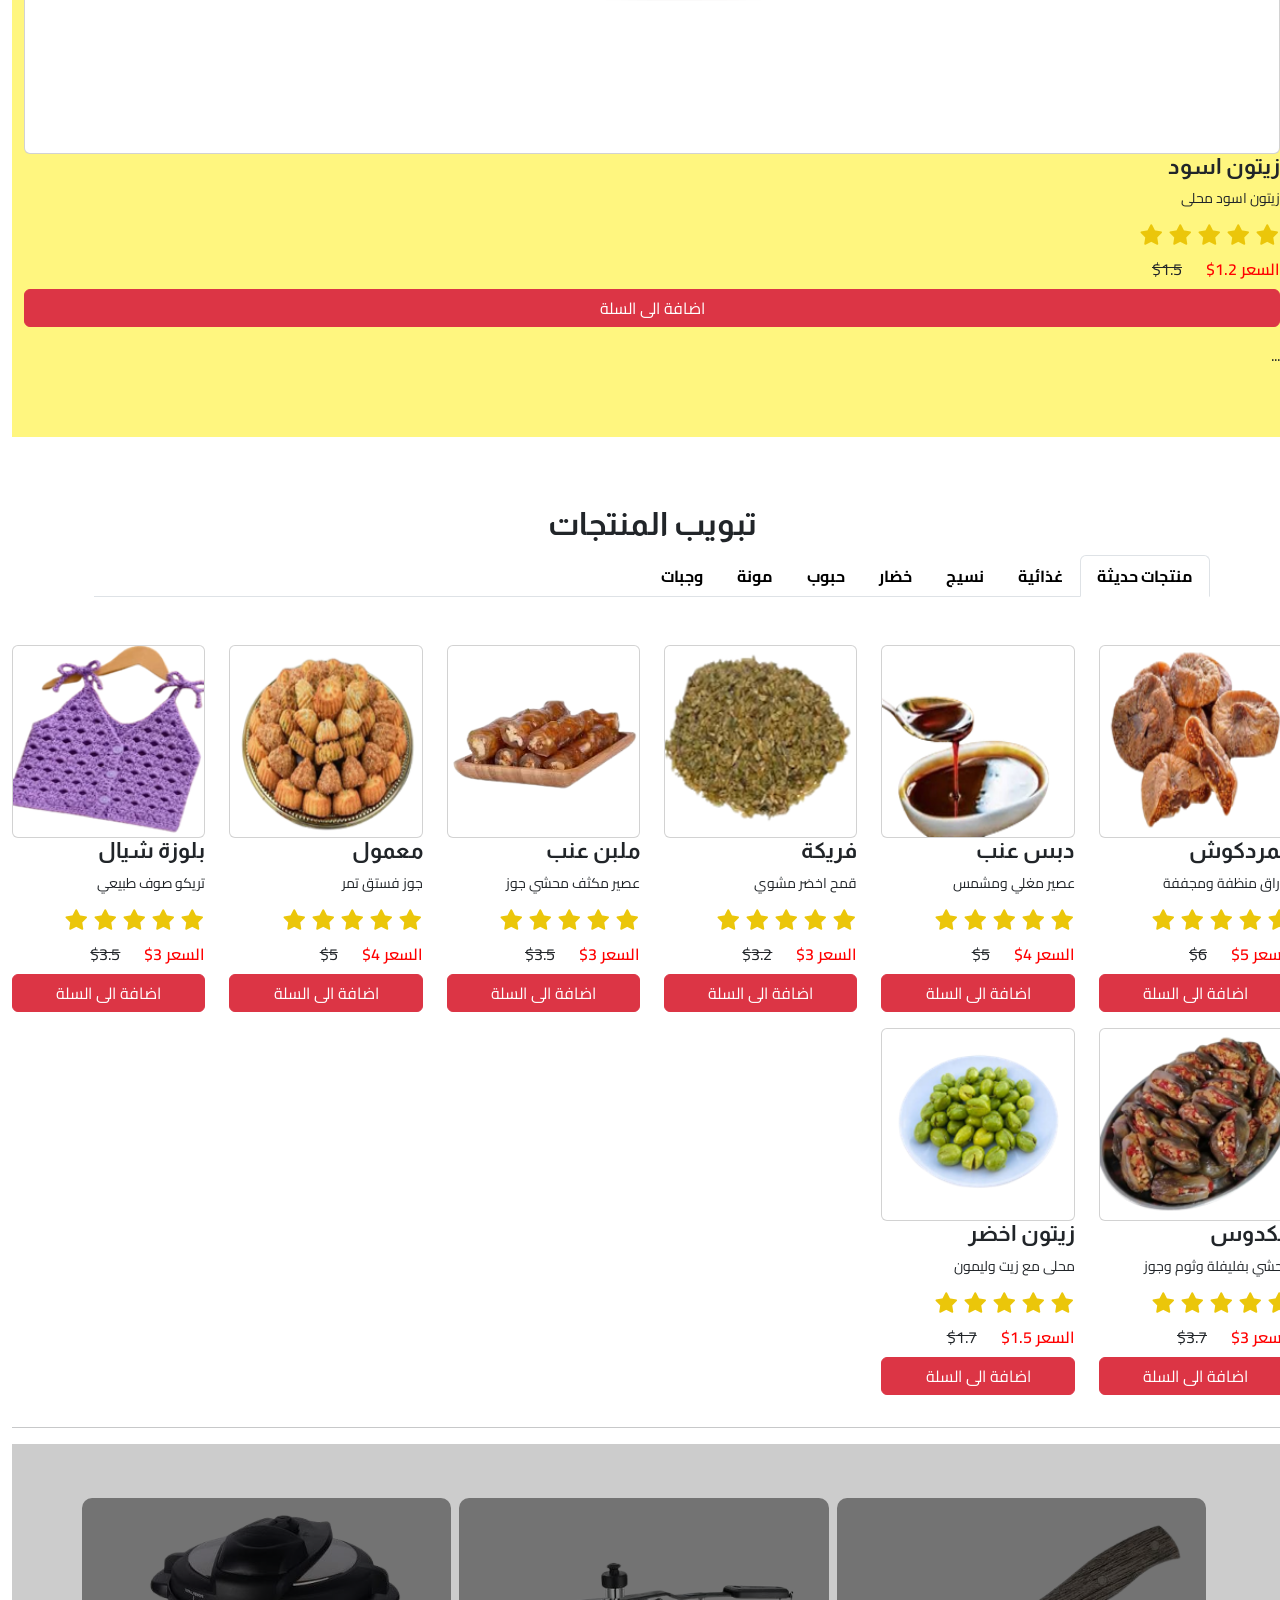
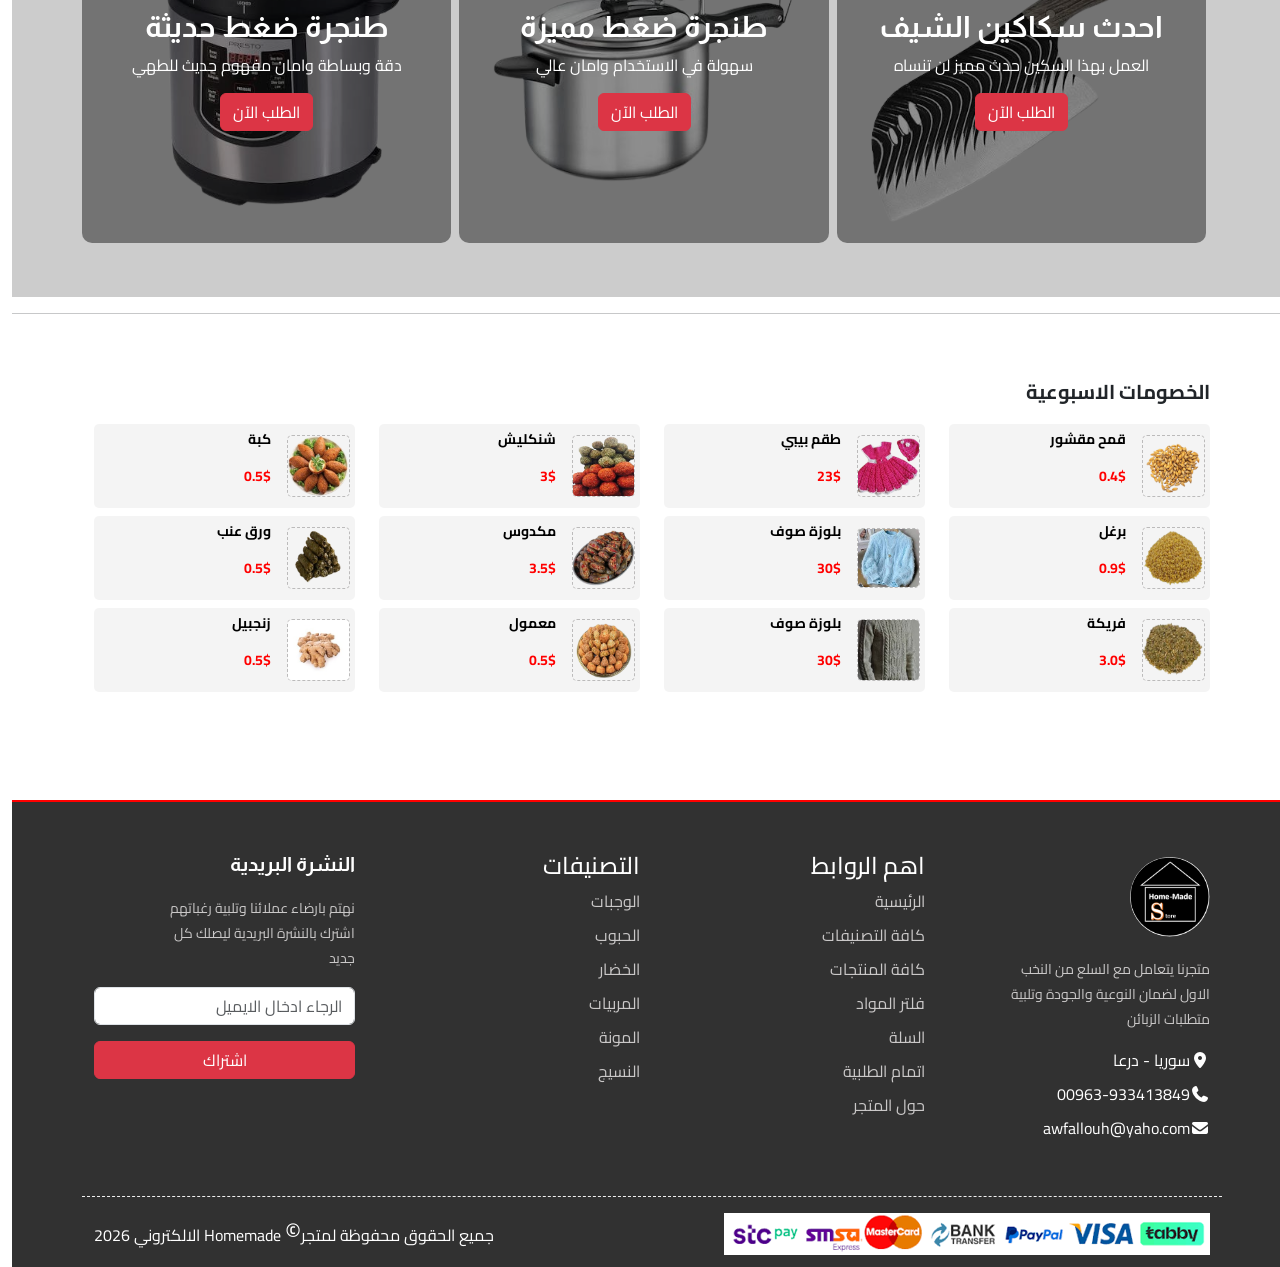
==== commit fe584e5f: "Update index.html" ====
--- a/index.html
+++ b/index.html
@@ -215,7 +215,7 @@
              <div class="col-6 col-md-2 mt-2">
              <a href="category-grains.html">
                 <div class="card cat overflow-hidden">
-                    <img src="images/slides/slid7.png" alt="">
+                    <img src="images/slides/slid7.png" alt="خصار">
                 </div>
                 <h3 class="text-center">الخضار </h3>
             </a>
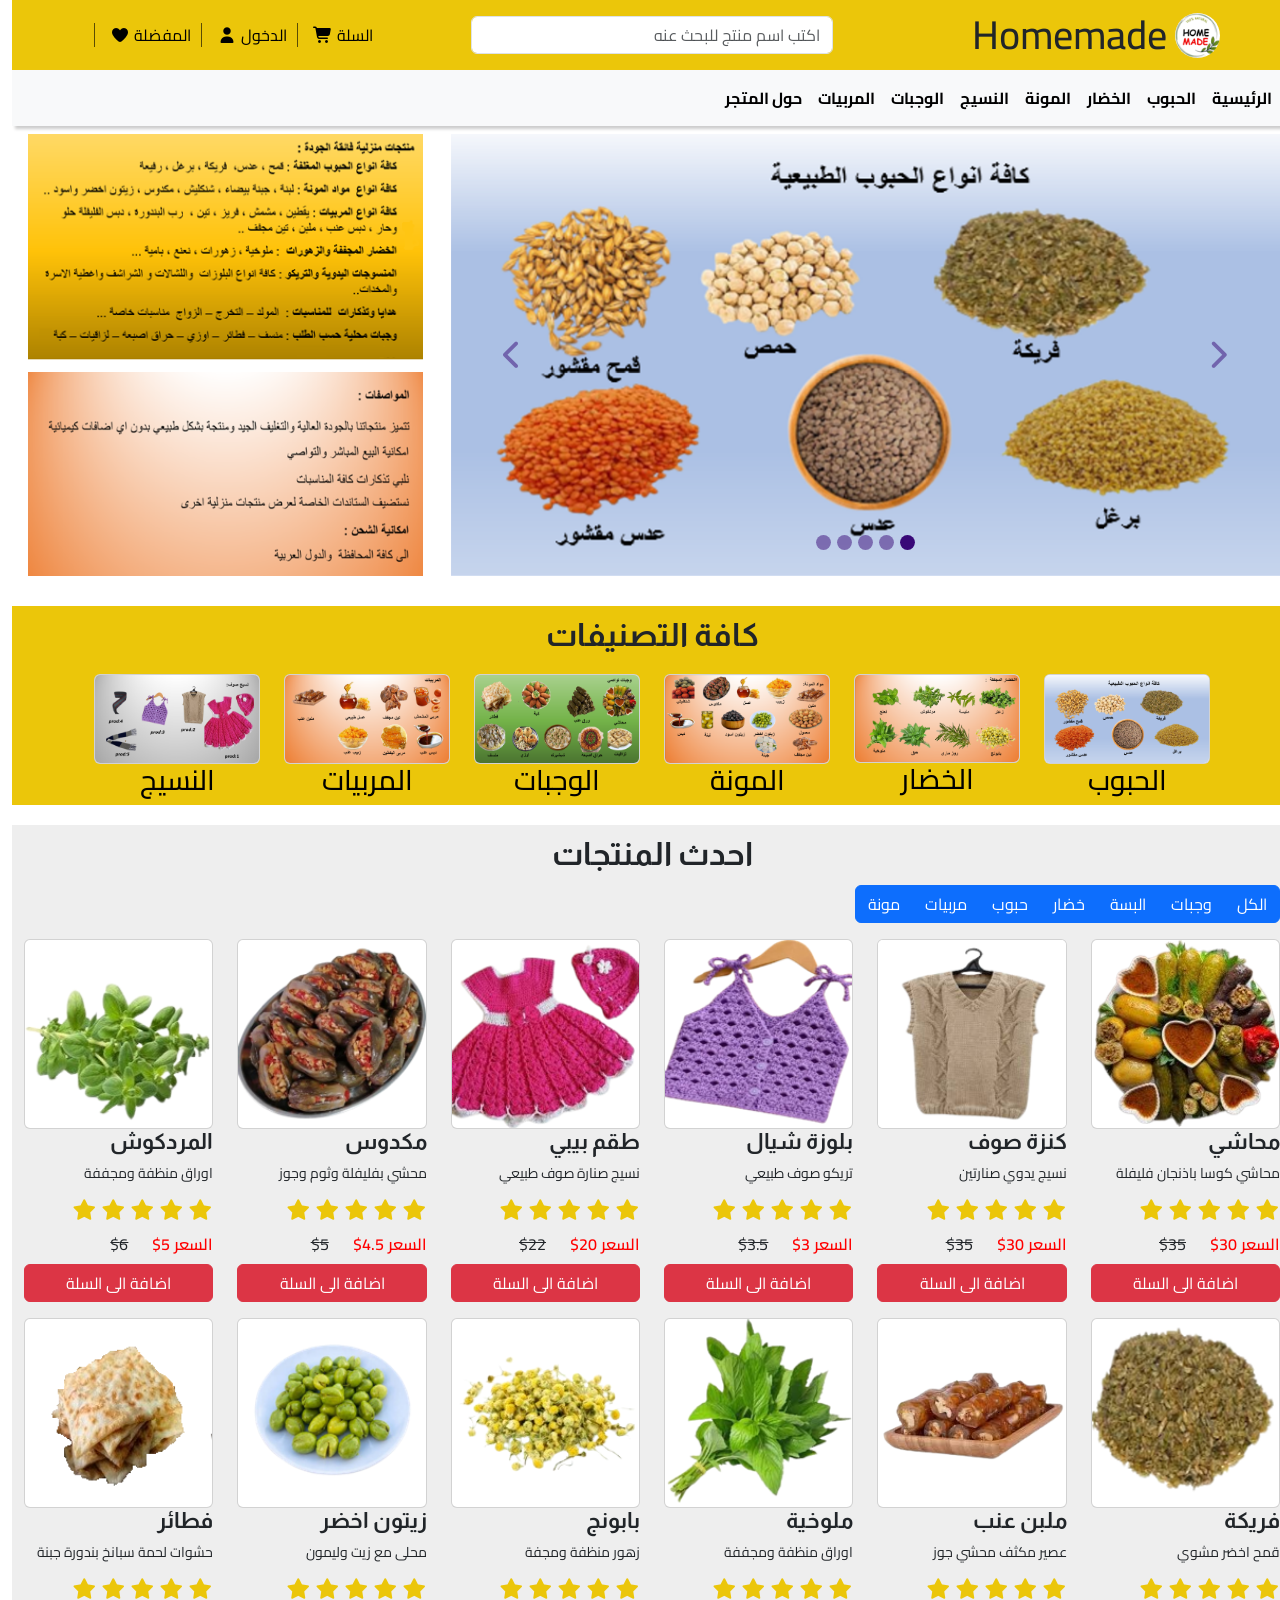
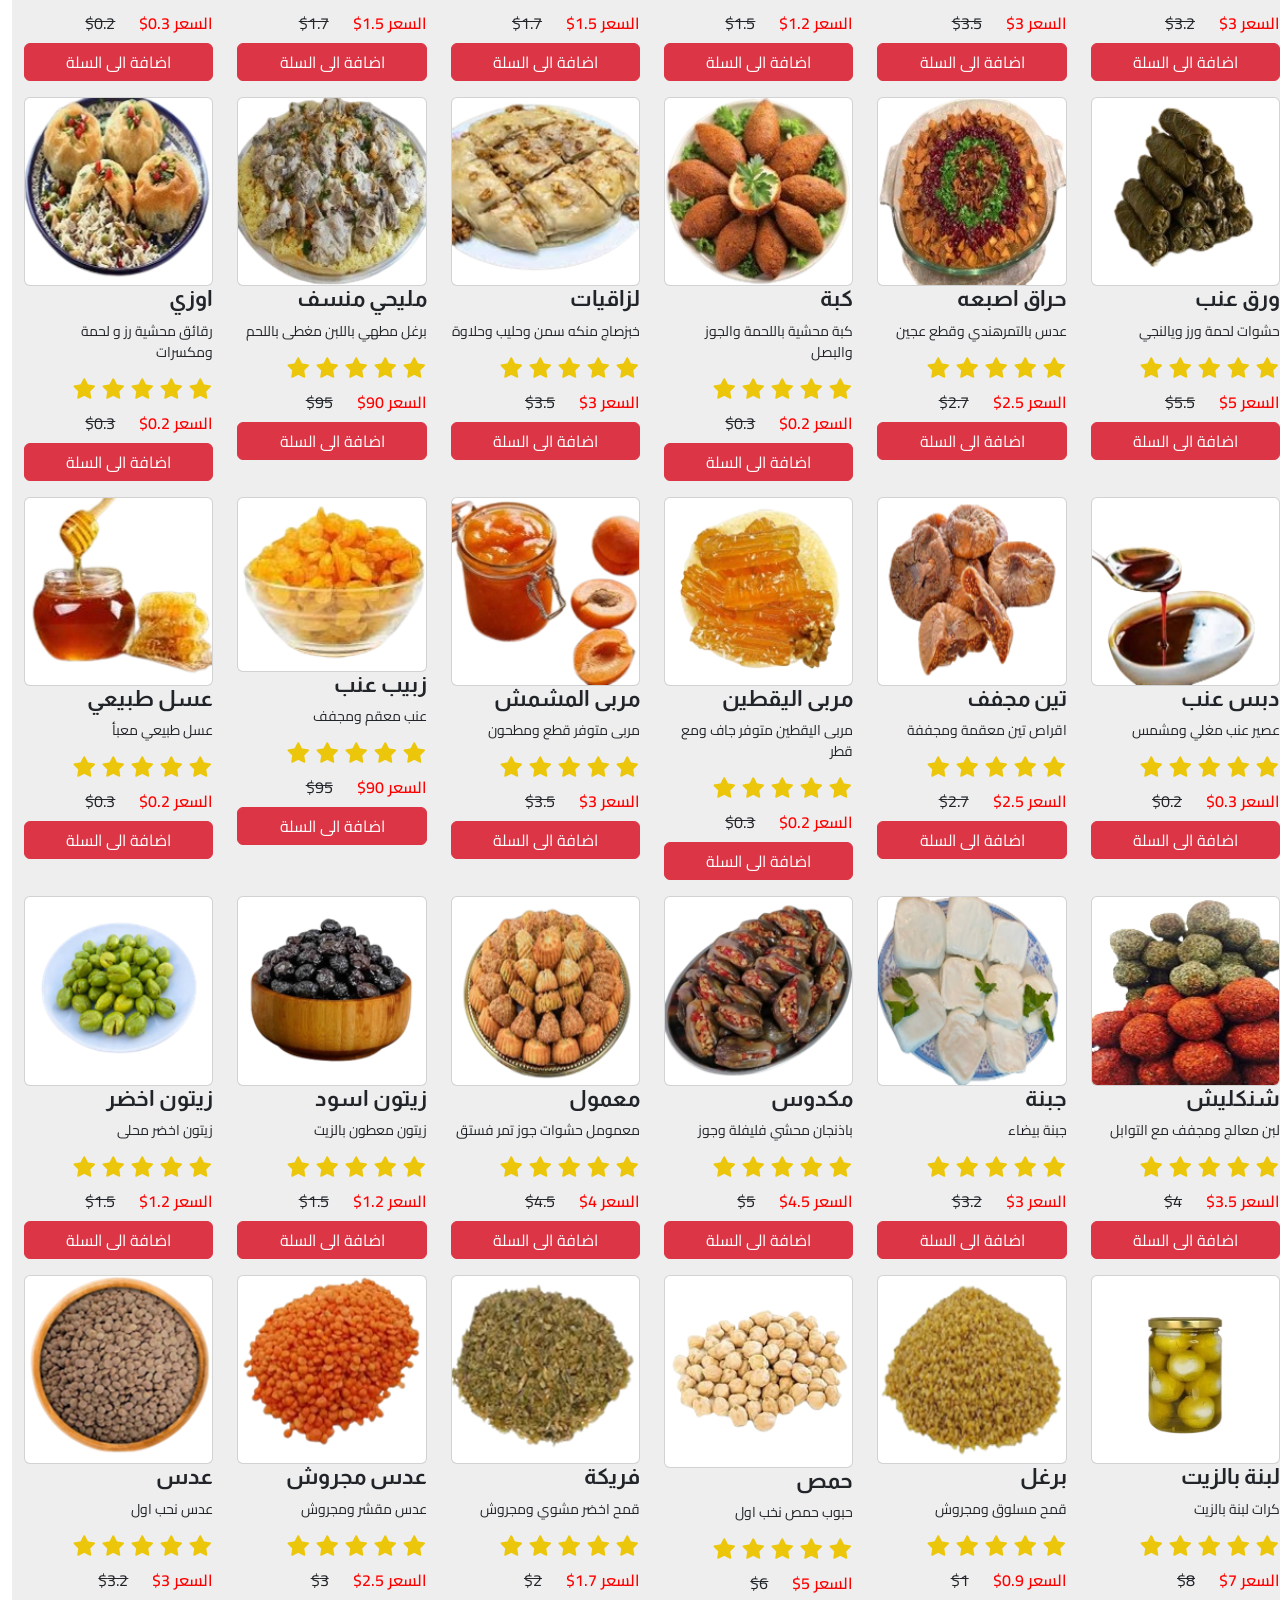
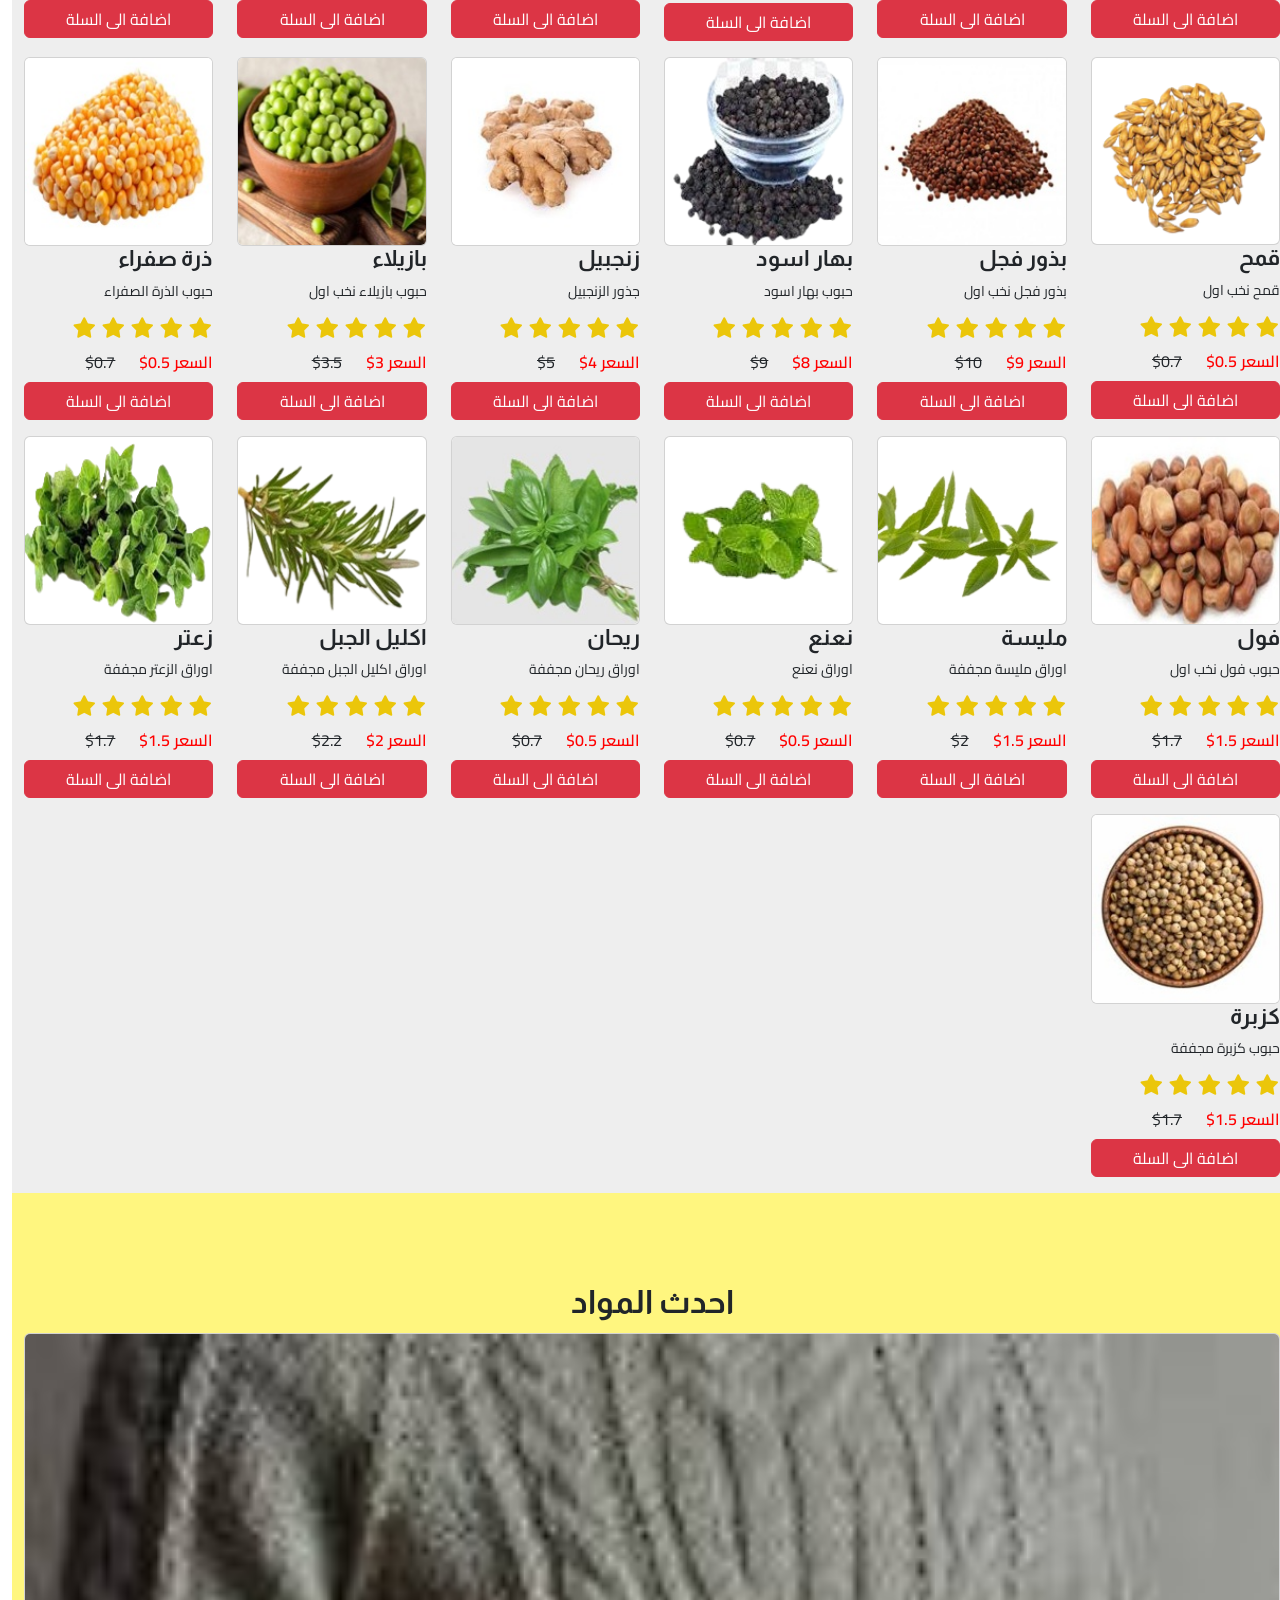
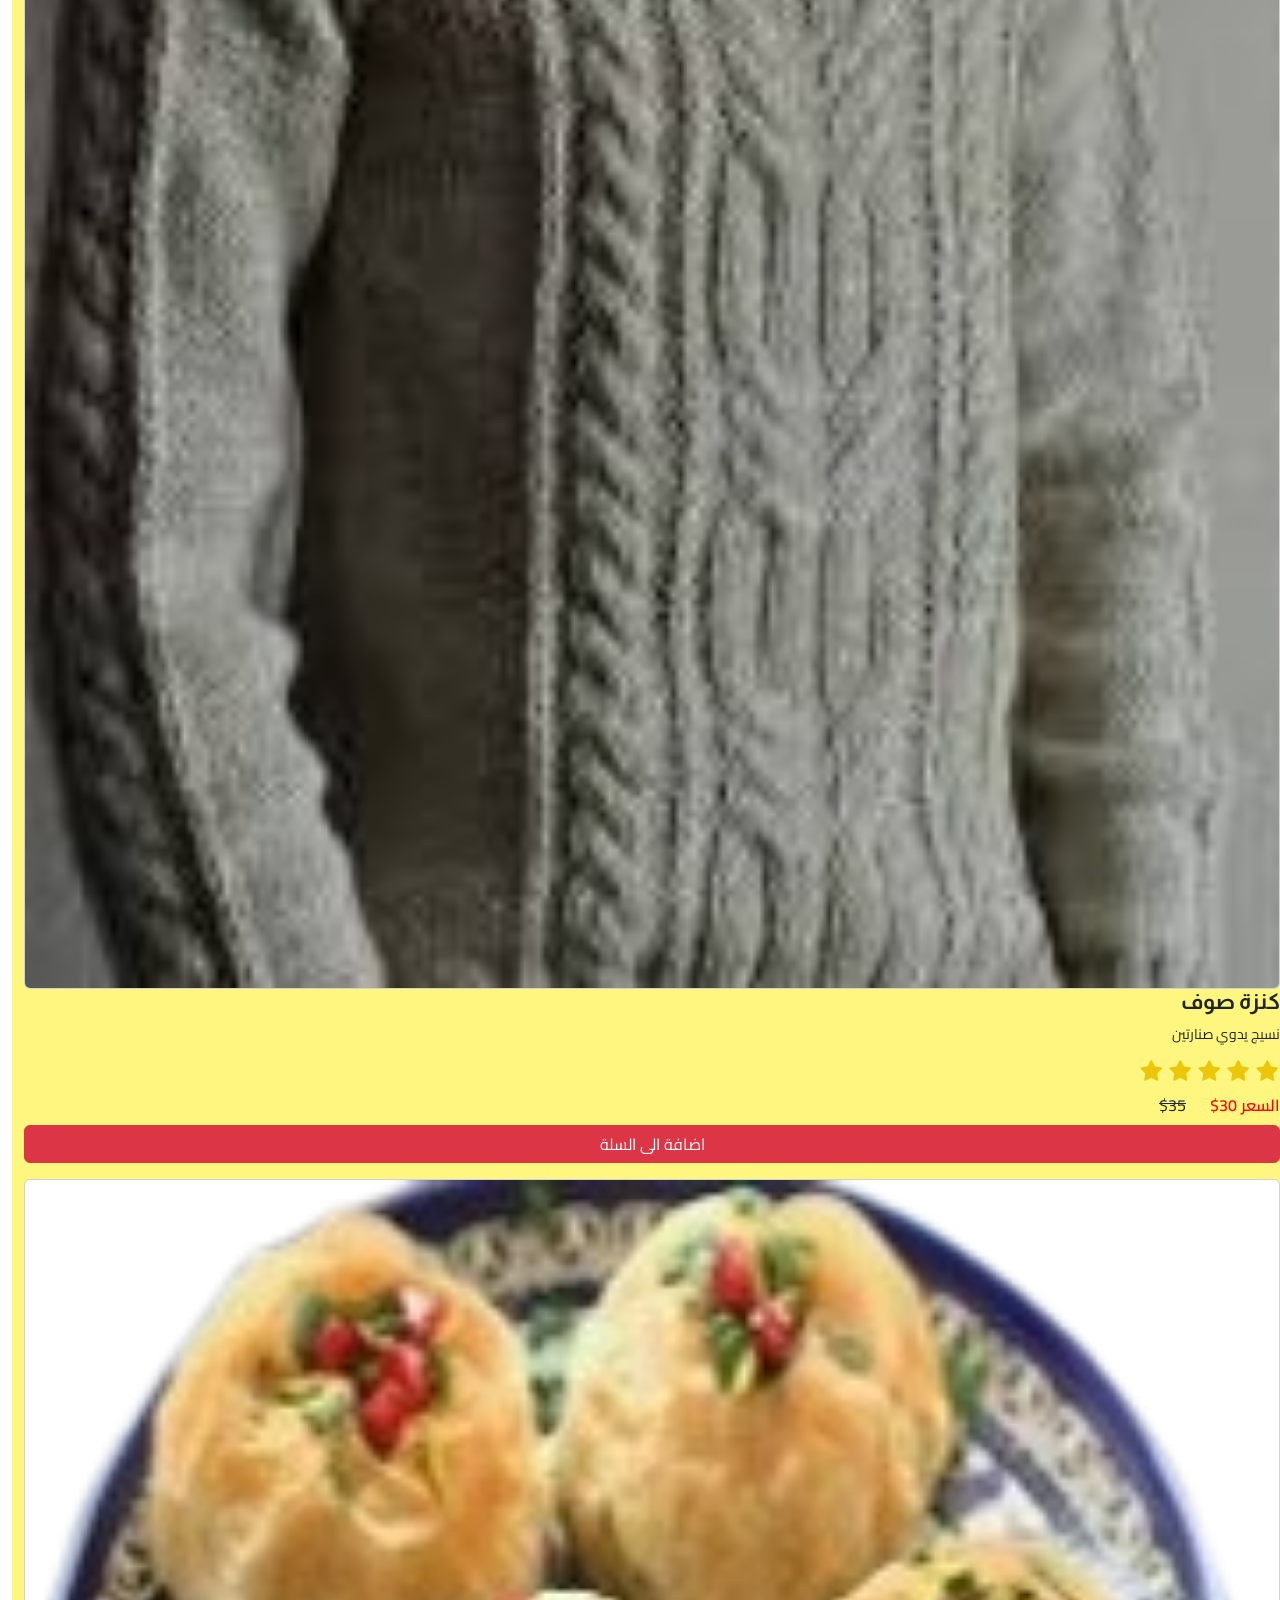
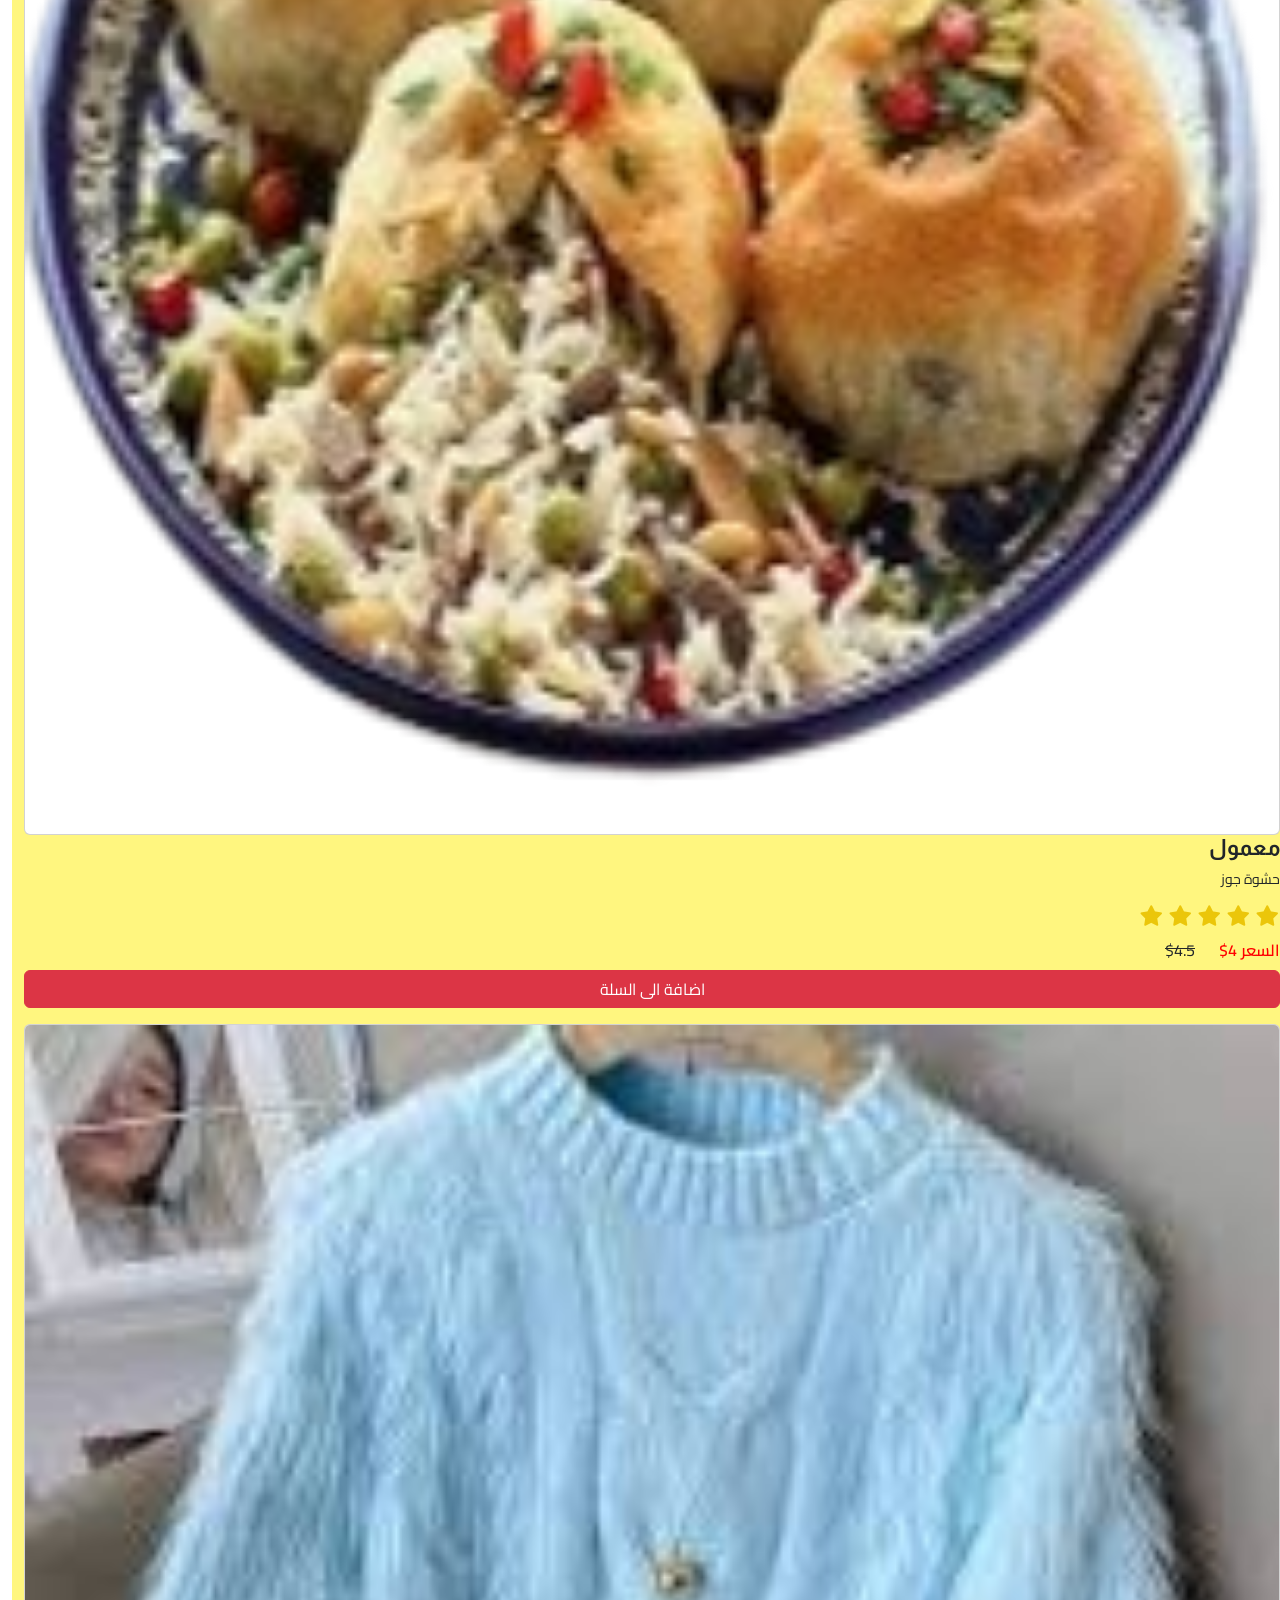
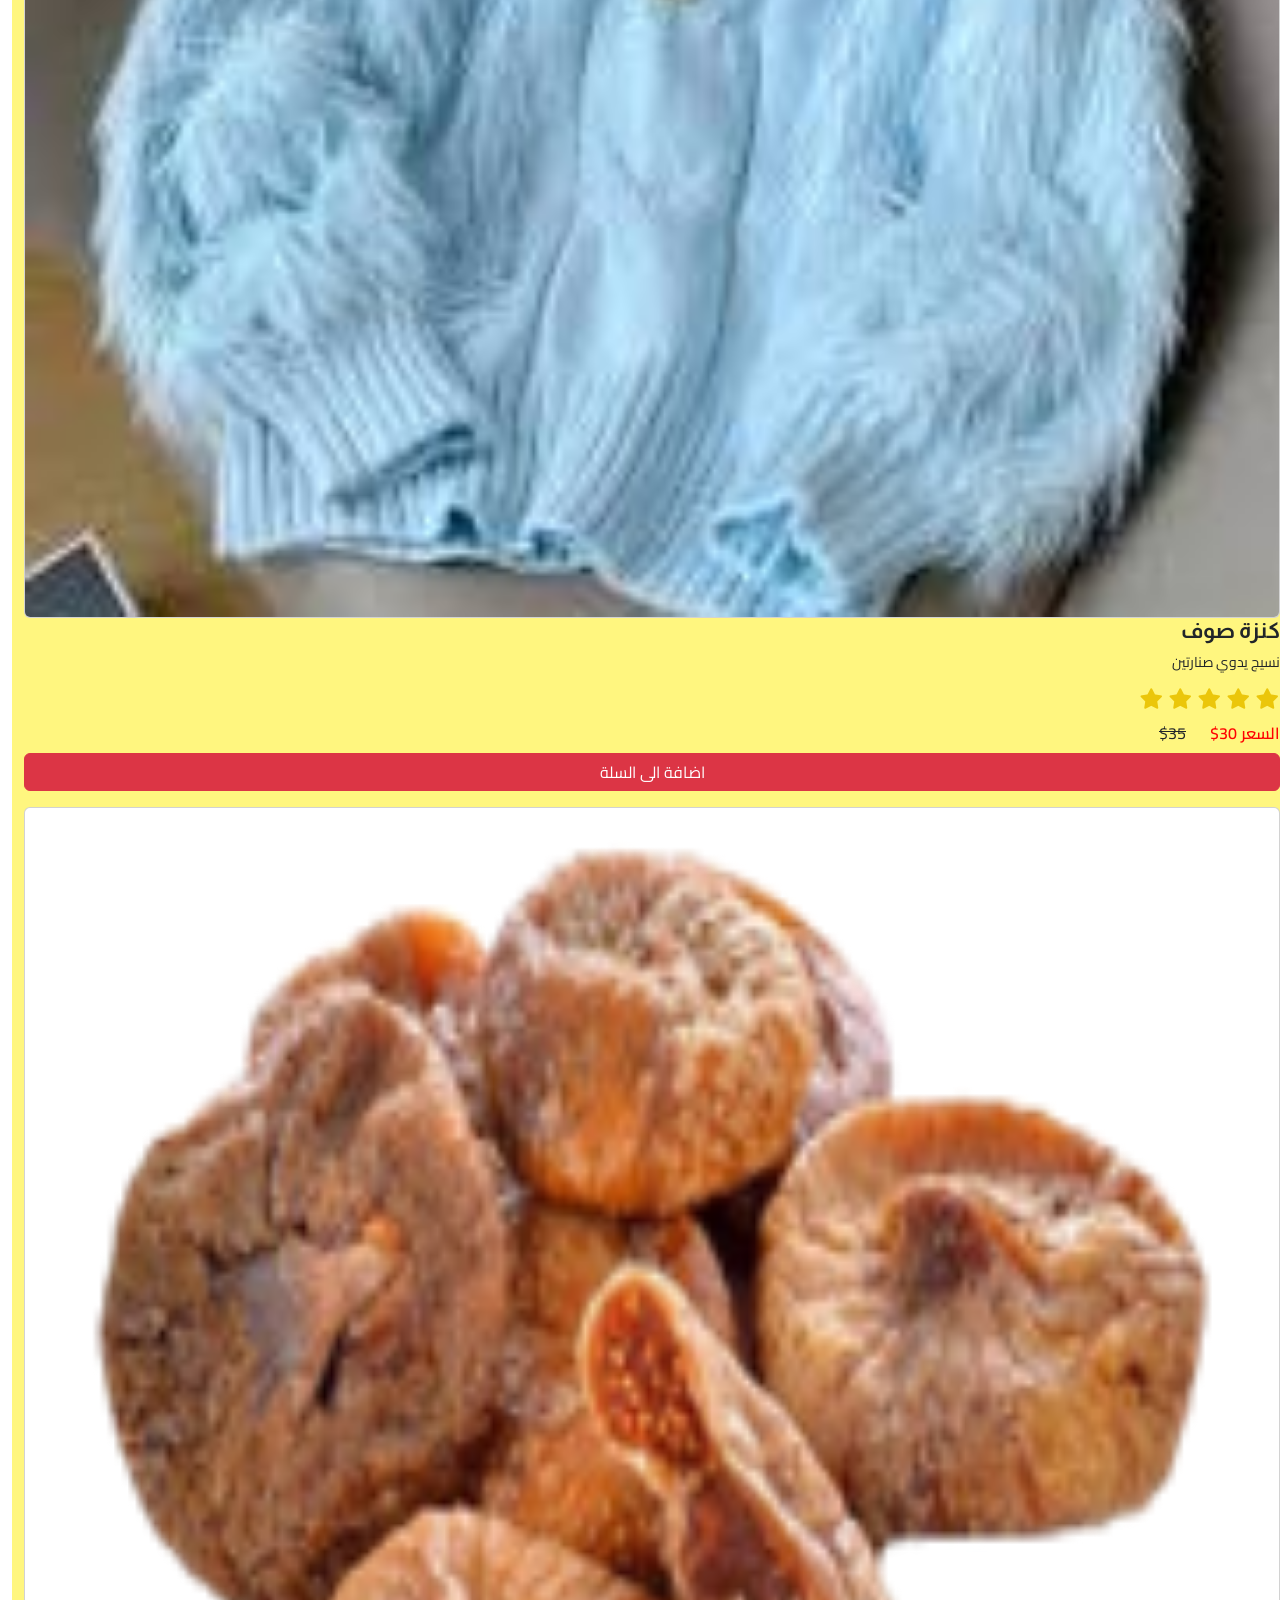
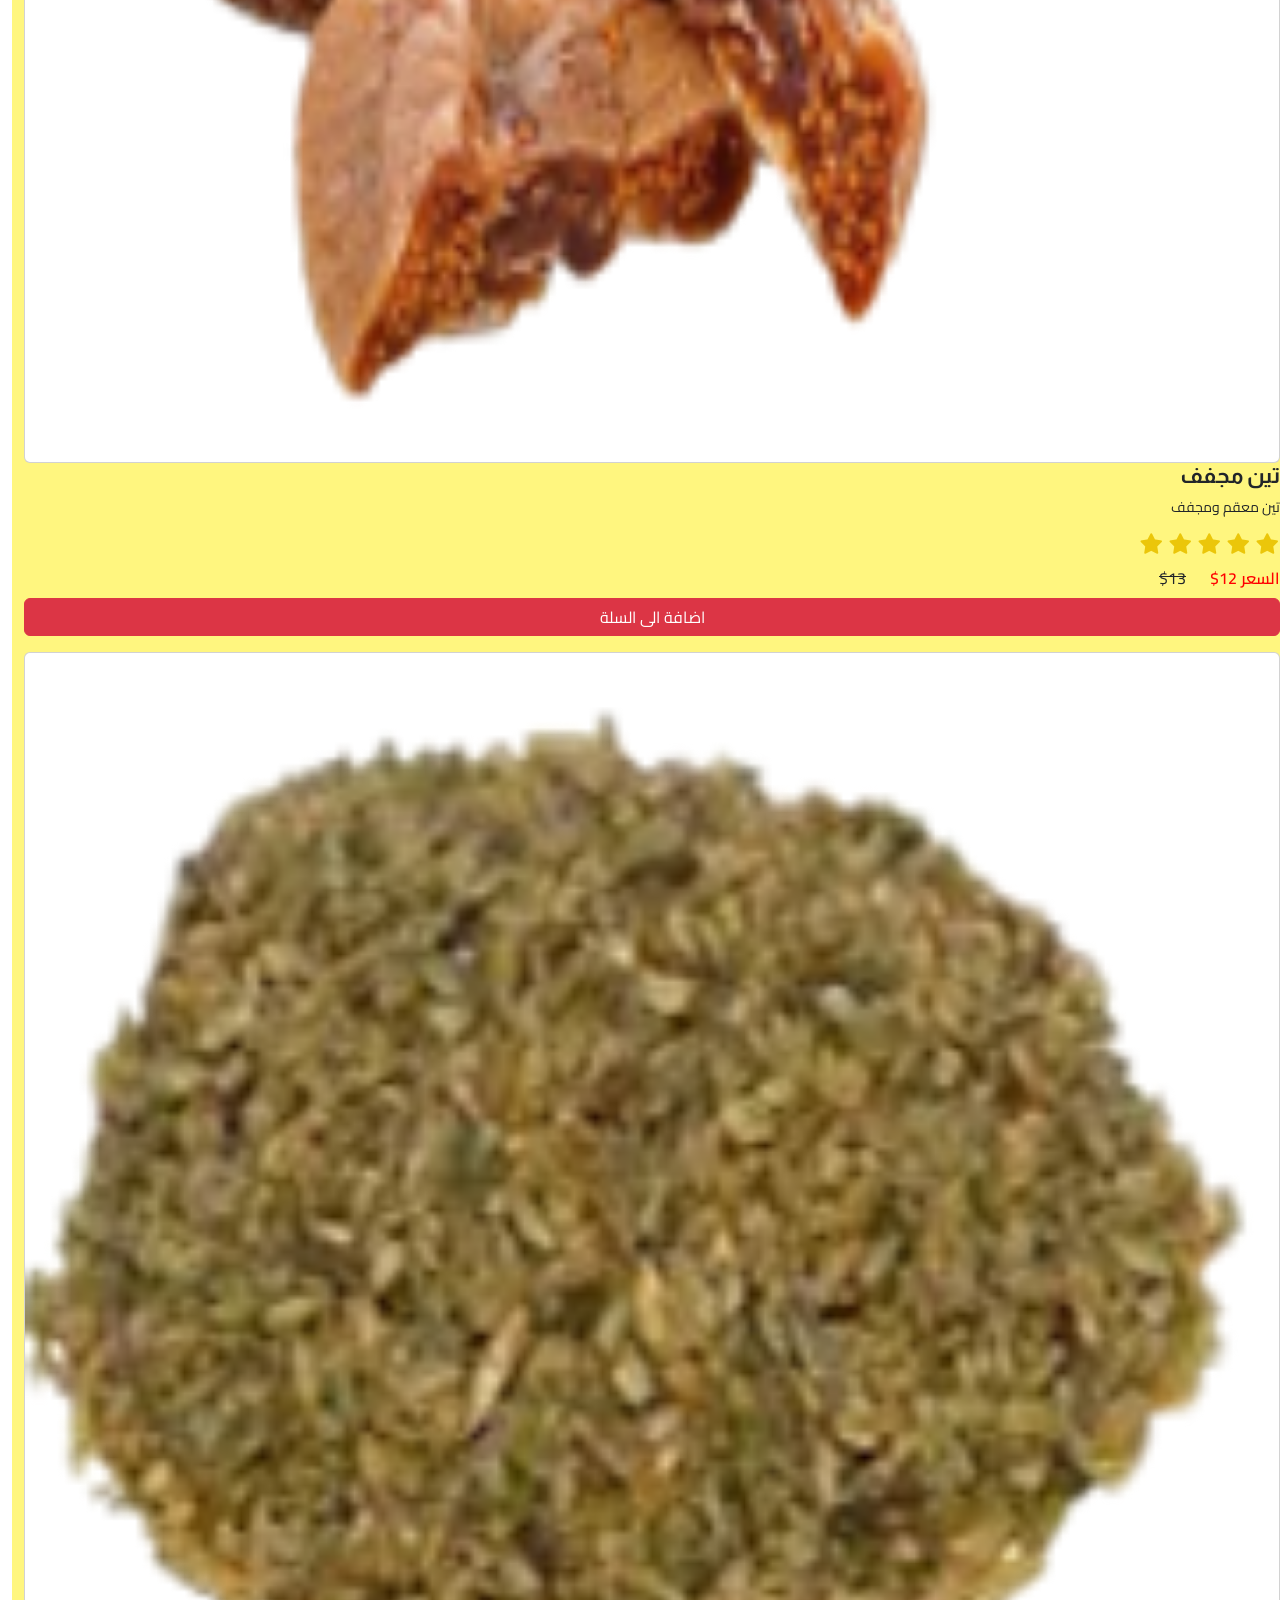
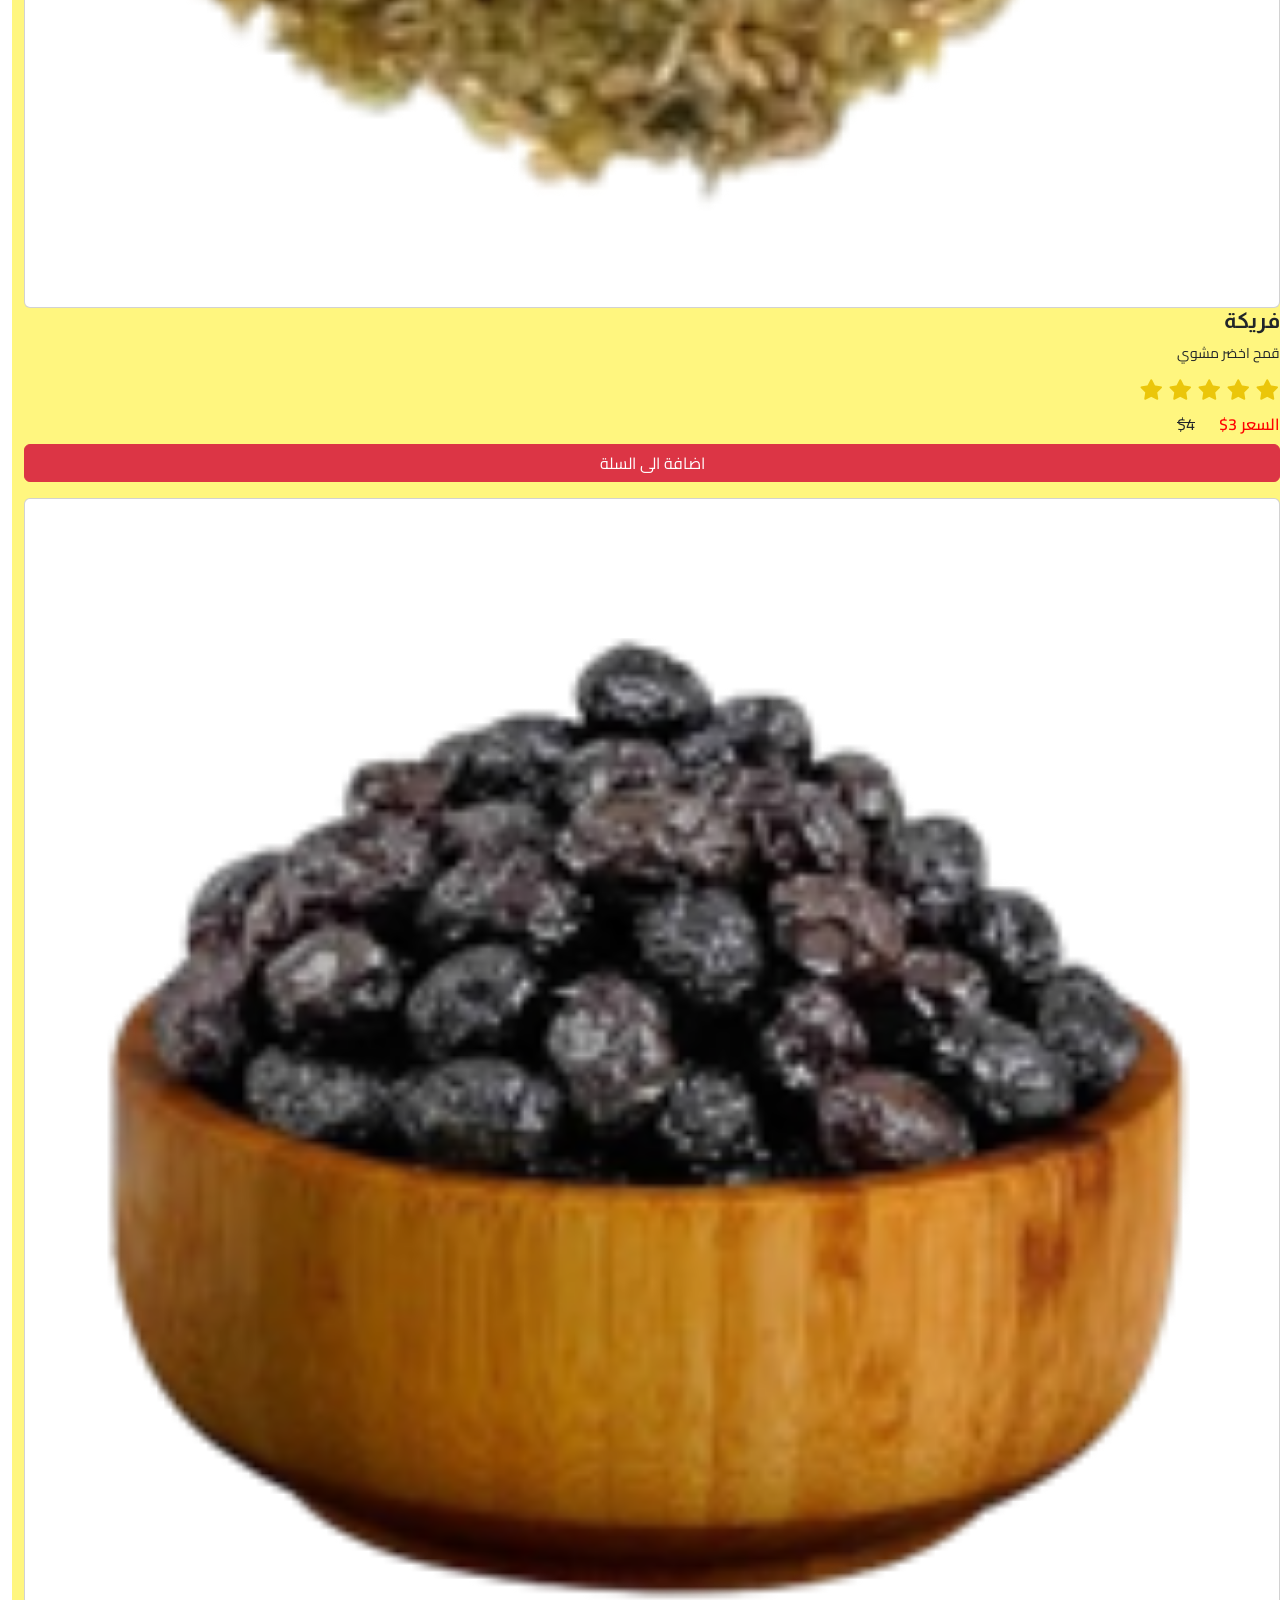
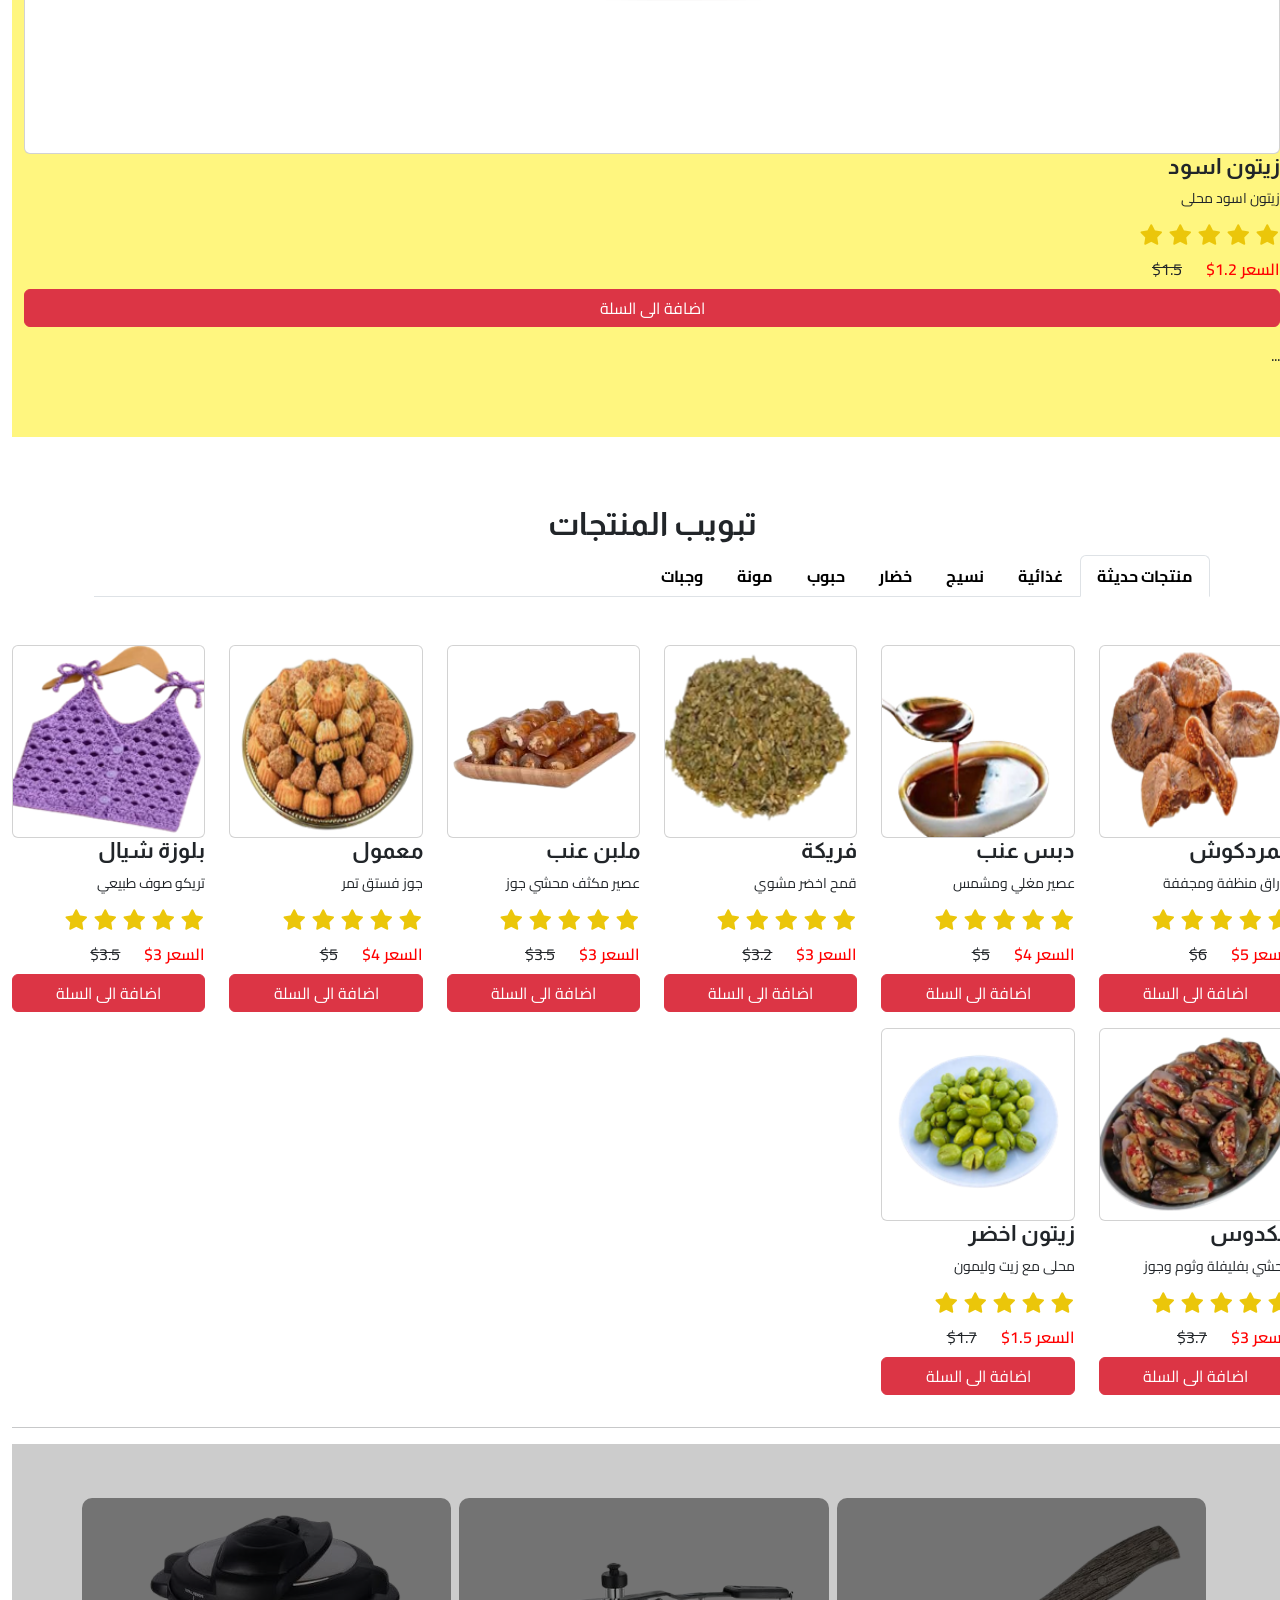
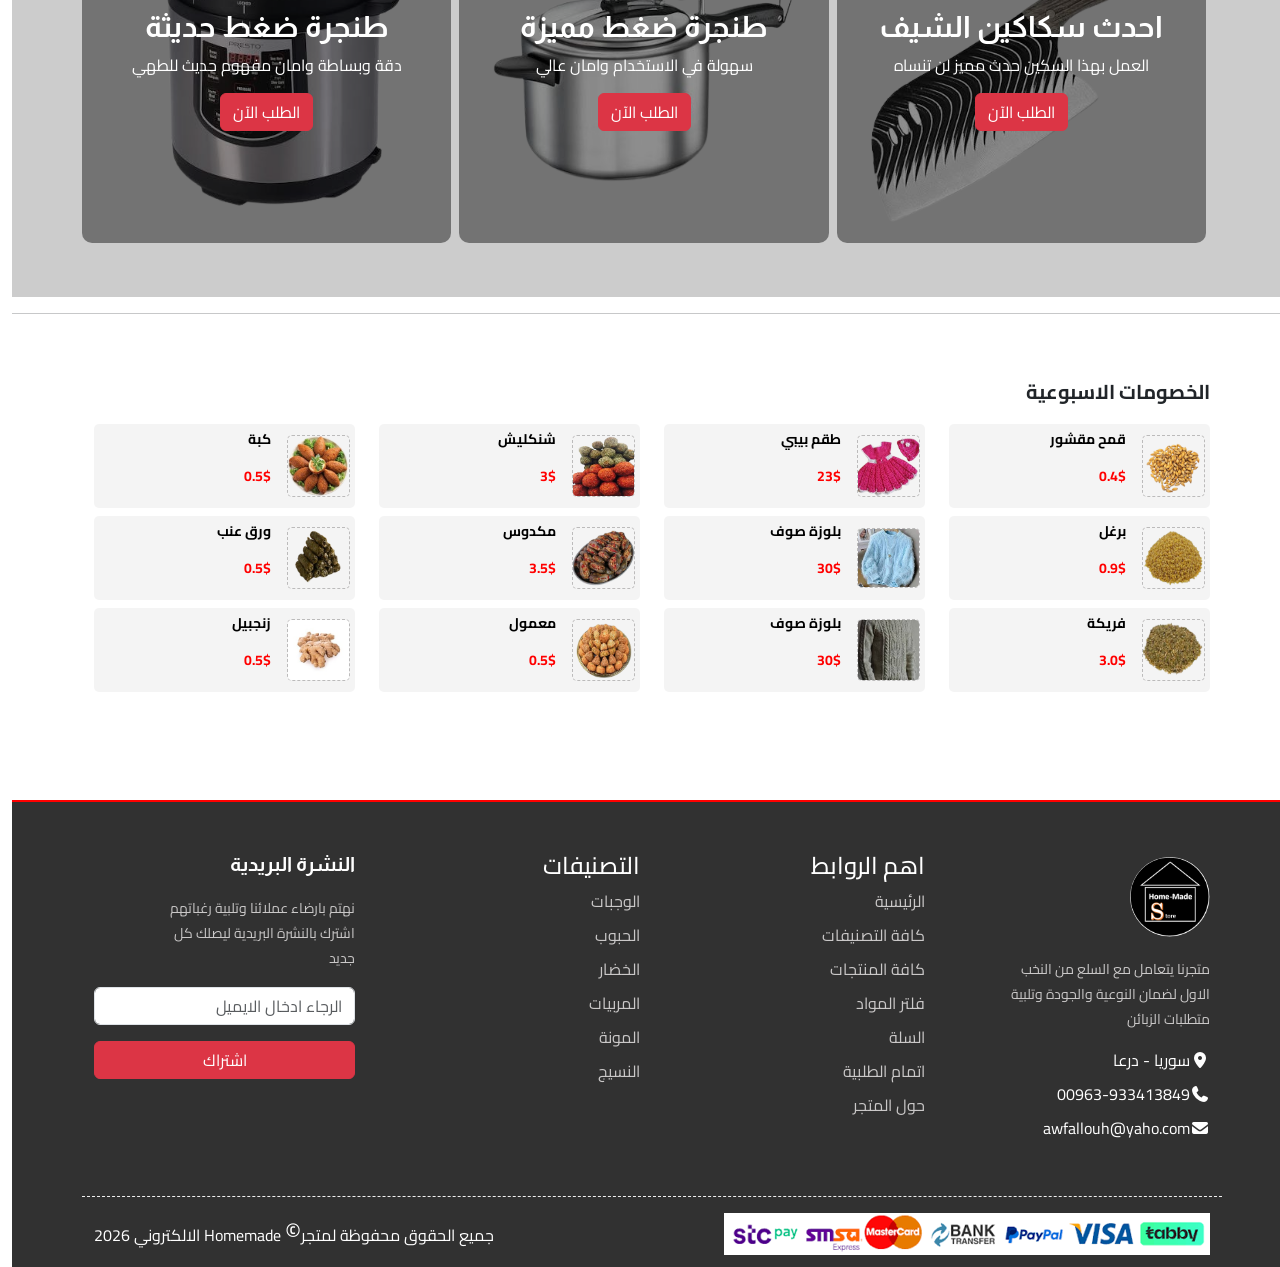
==== commit d8897692: "Update index.html" ====
--- a/index.html
+++ b/index.html
@@ -165,7 +165,7 @@
                             <img src="images/slides/slid4.png" class="d-block w-100" alt="...">
                         </div>
                         <div class="carousel-item">
-                            <img src="images/slides/slid7.png" class="d-block w-100" alt="...">
+                            <img src="images/slides/Slid7.png" class="d-block w-100" alt="...">
                         </div>
 
                     </div>
@@ -215,7 +215,7 @@
              <div class="col-6 col-md-2 mt-2">
              <a href="category-grains.html">
                 <div class="card cat overflow-hidden">
-                    <img src="images/slides/slid7.png" alt="خصار">
+                    <img src="images/slides/Slid7.png" alt="خصار">
                 </div>
                 <h3 class="text-center">الخضار </h3>
             </a>
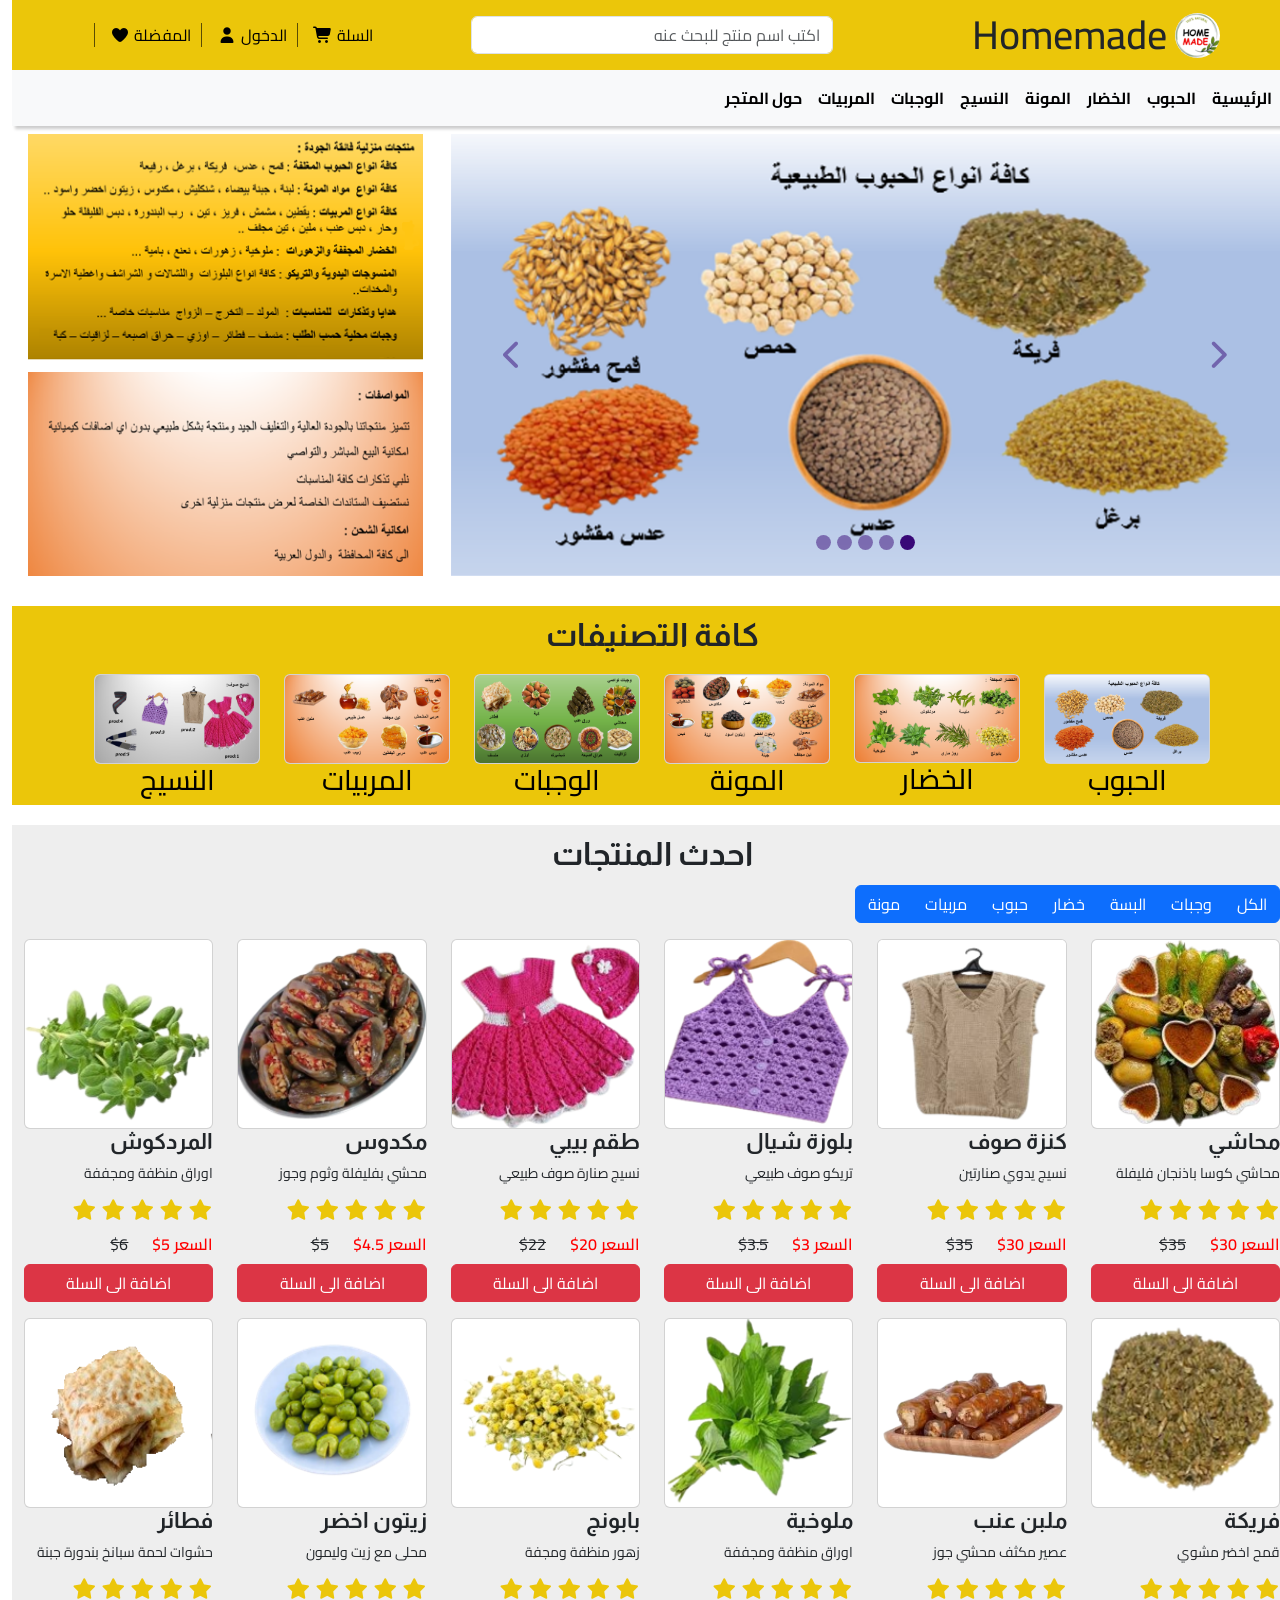
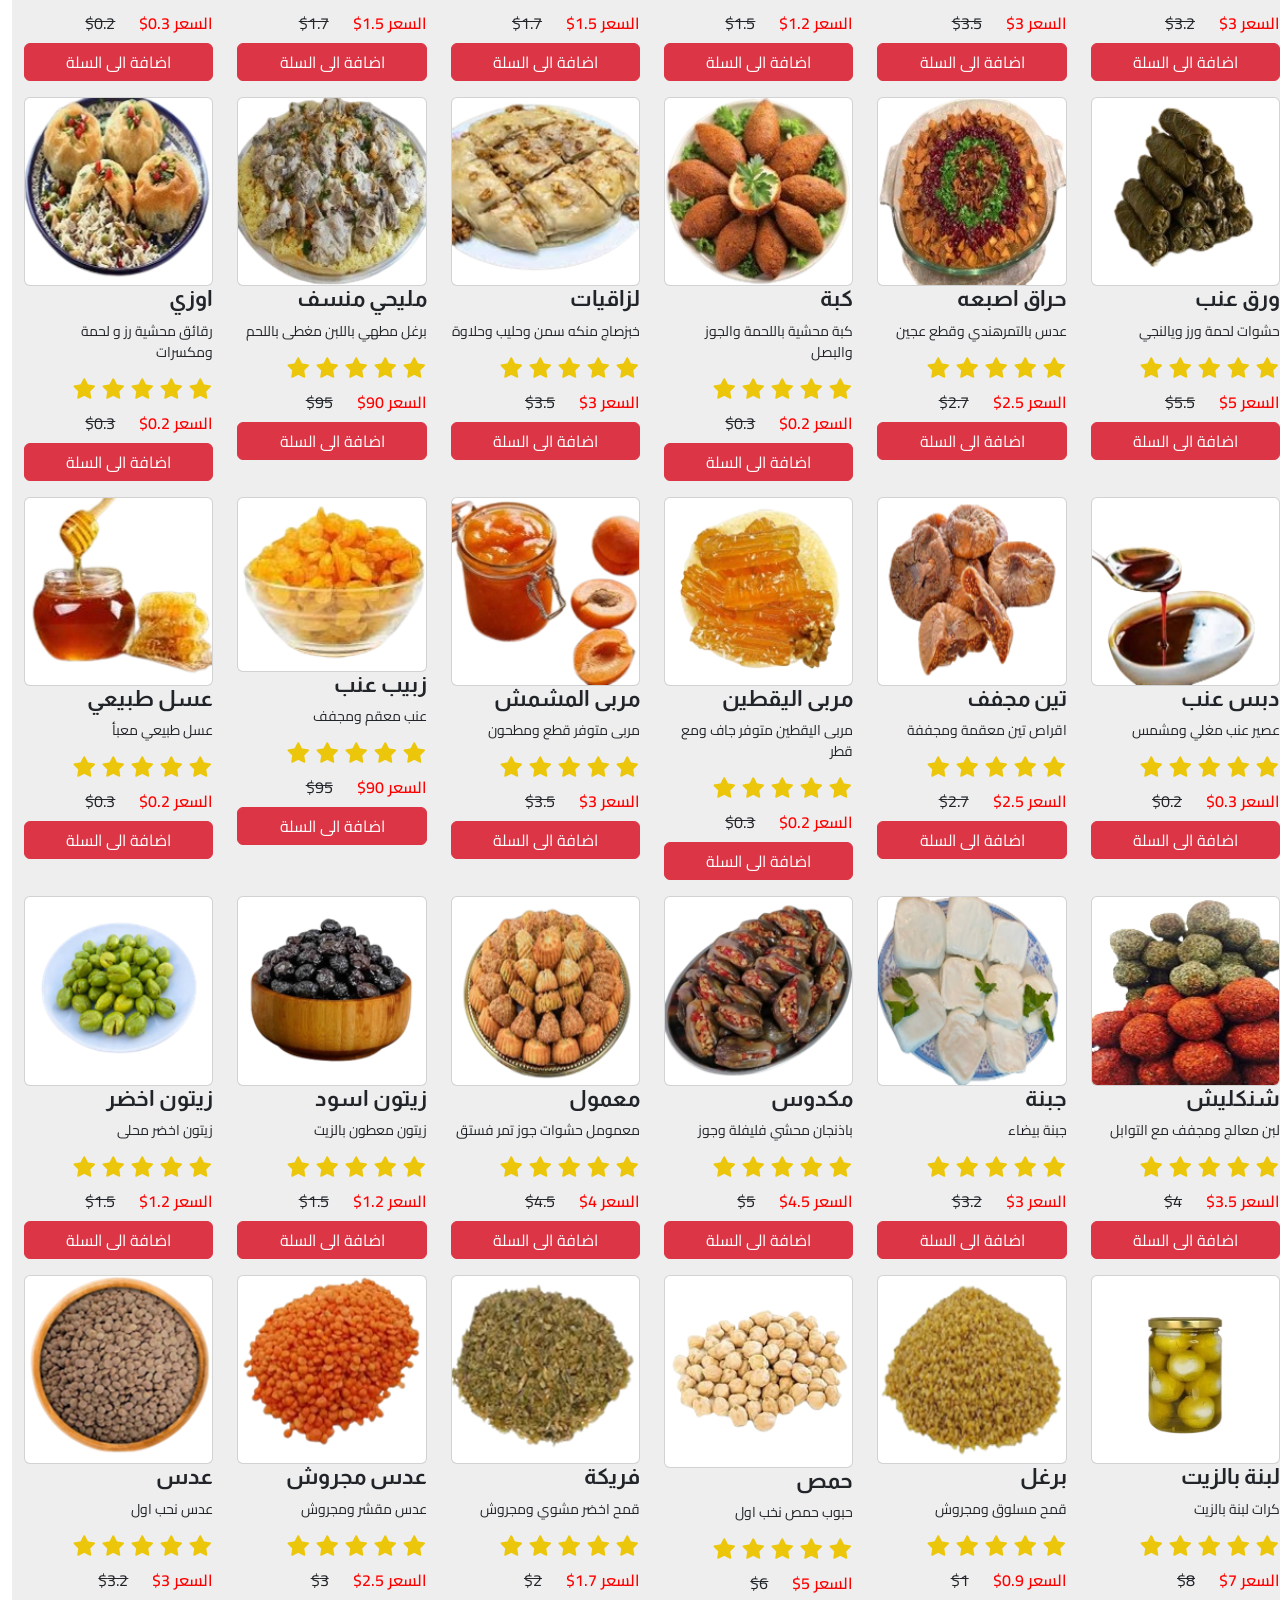
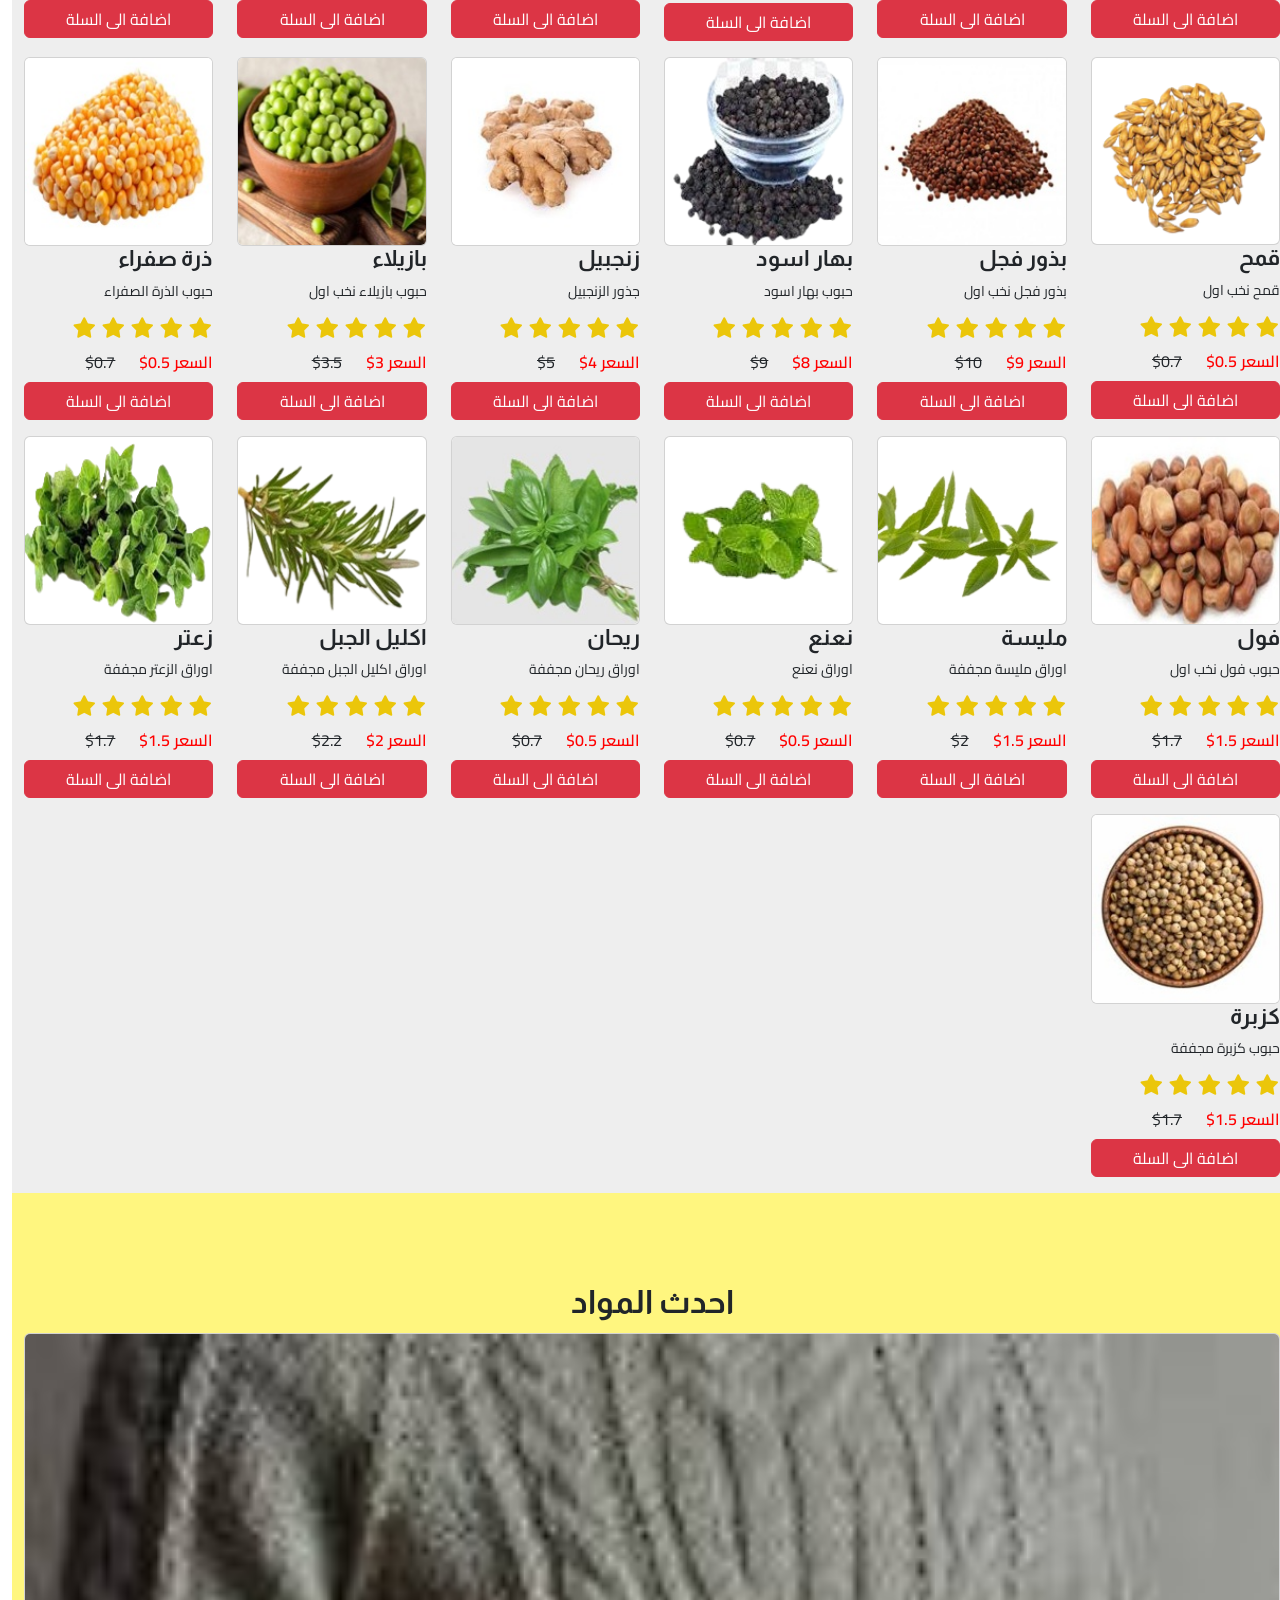
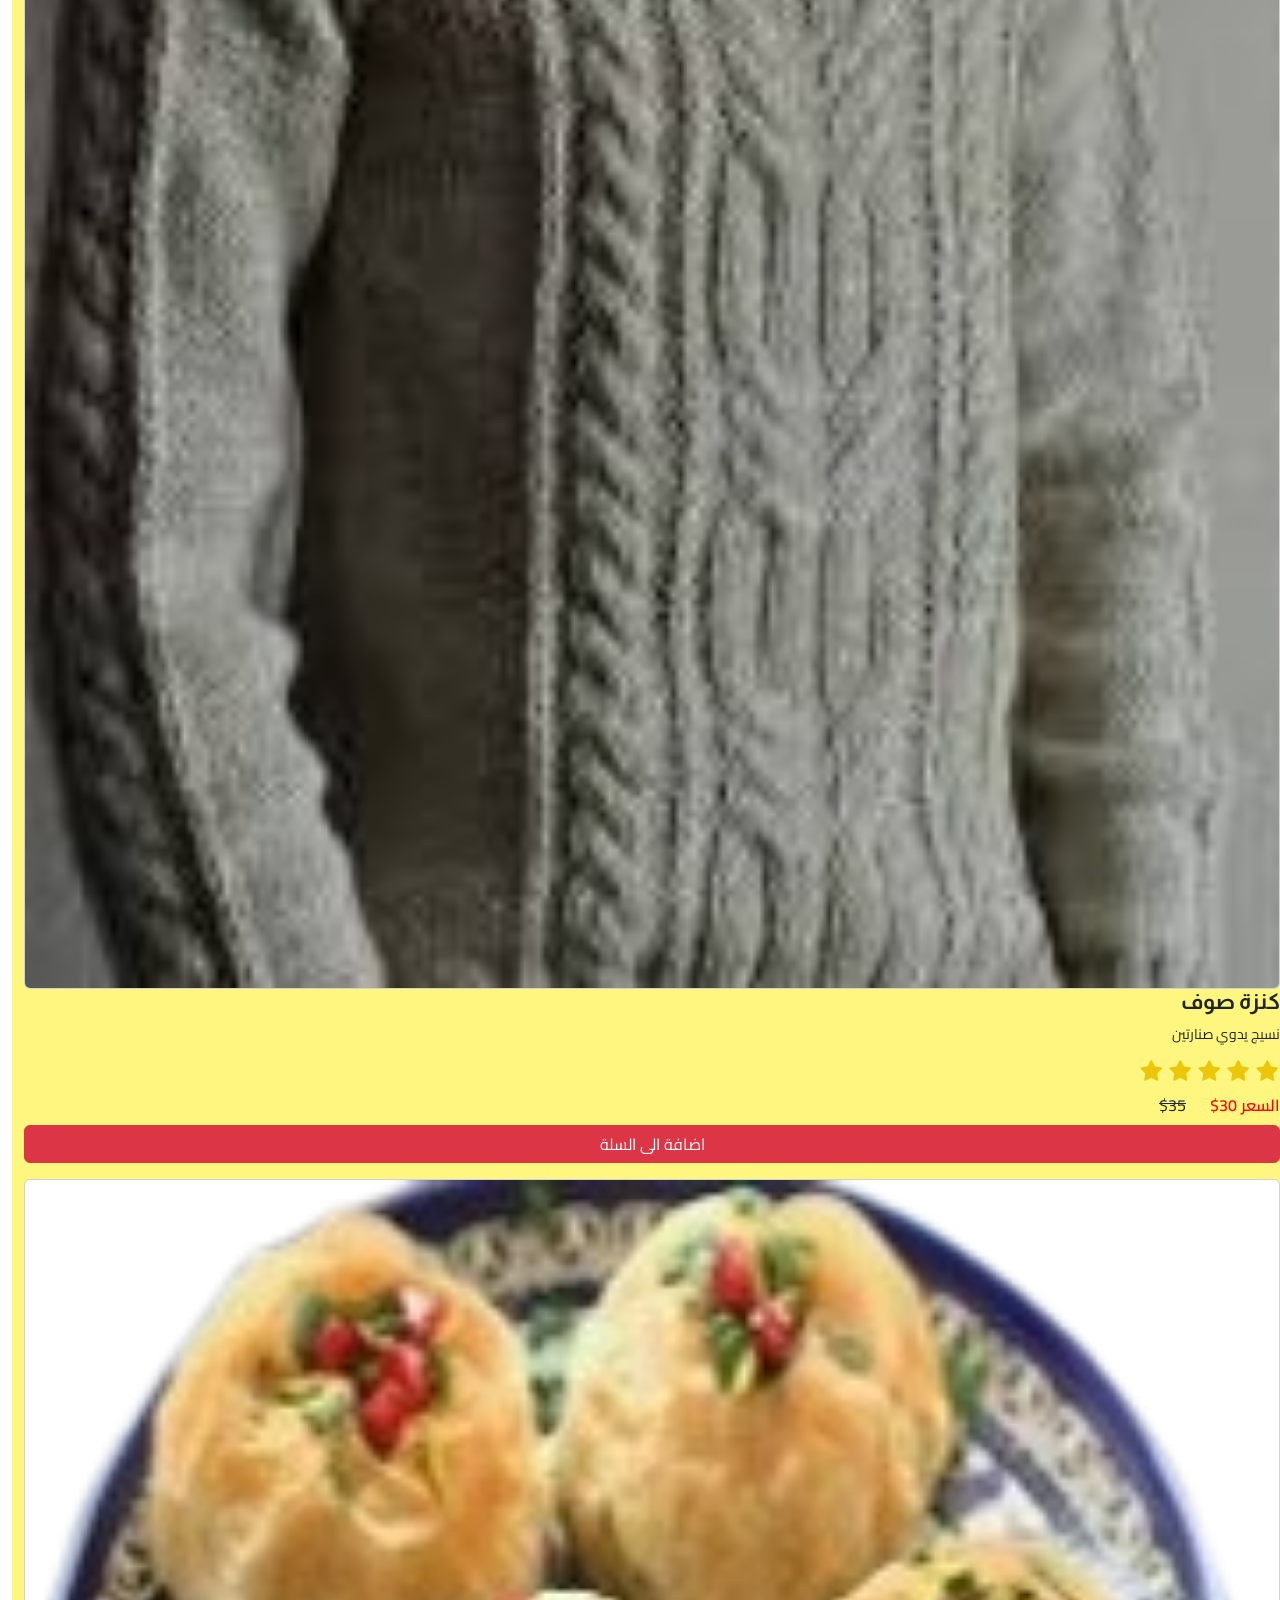
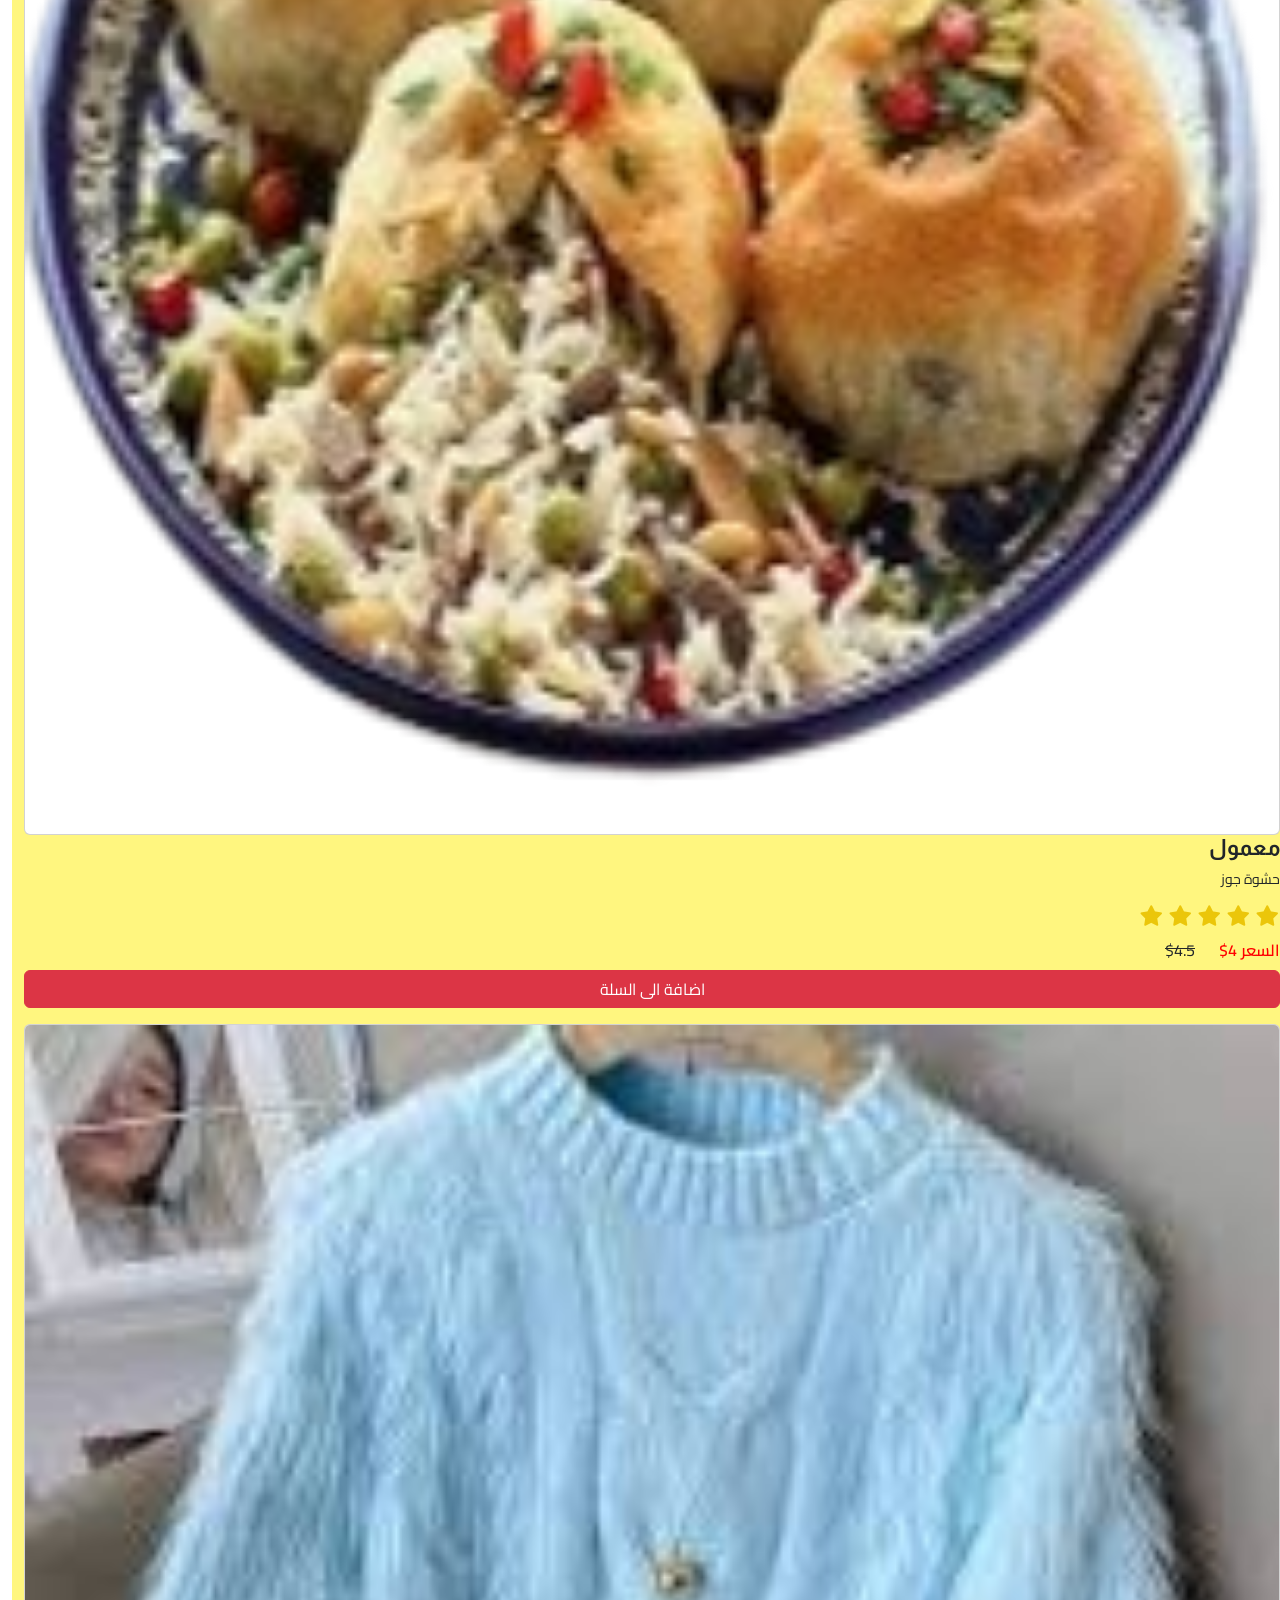
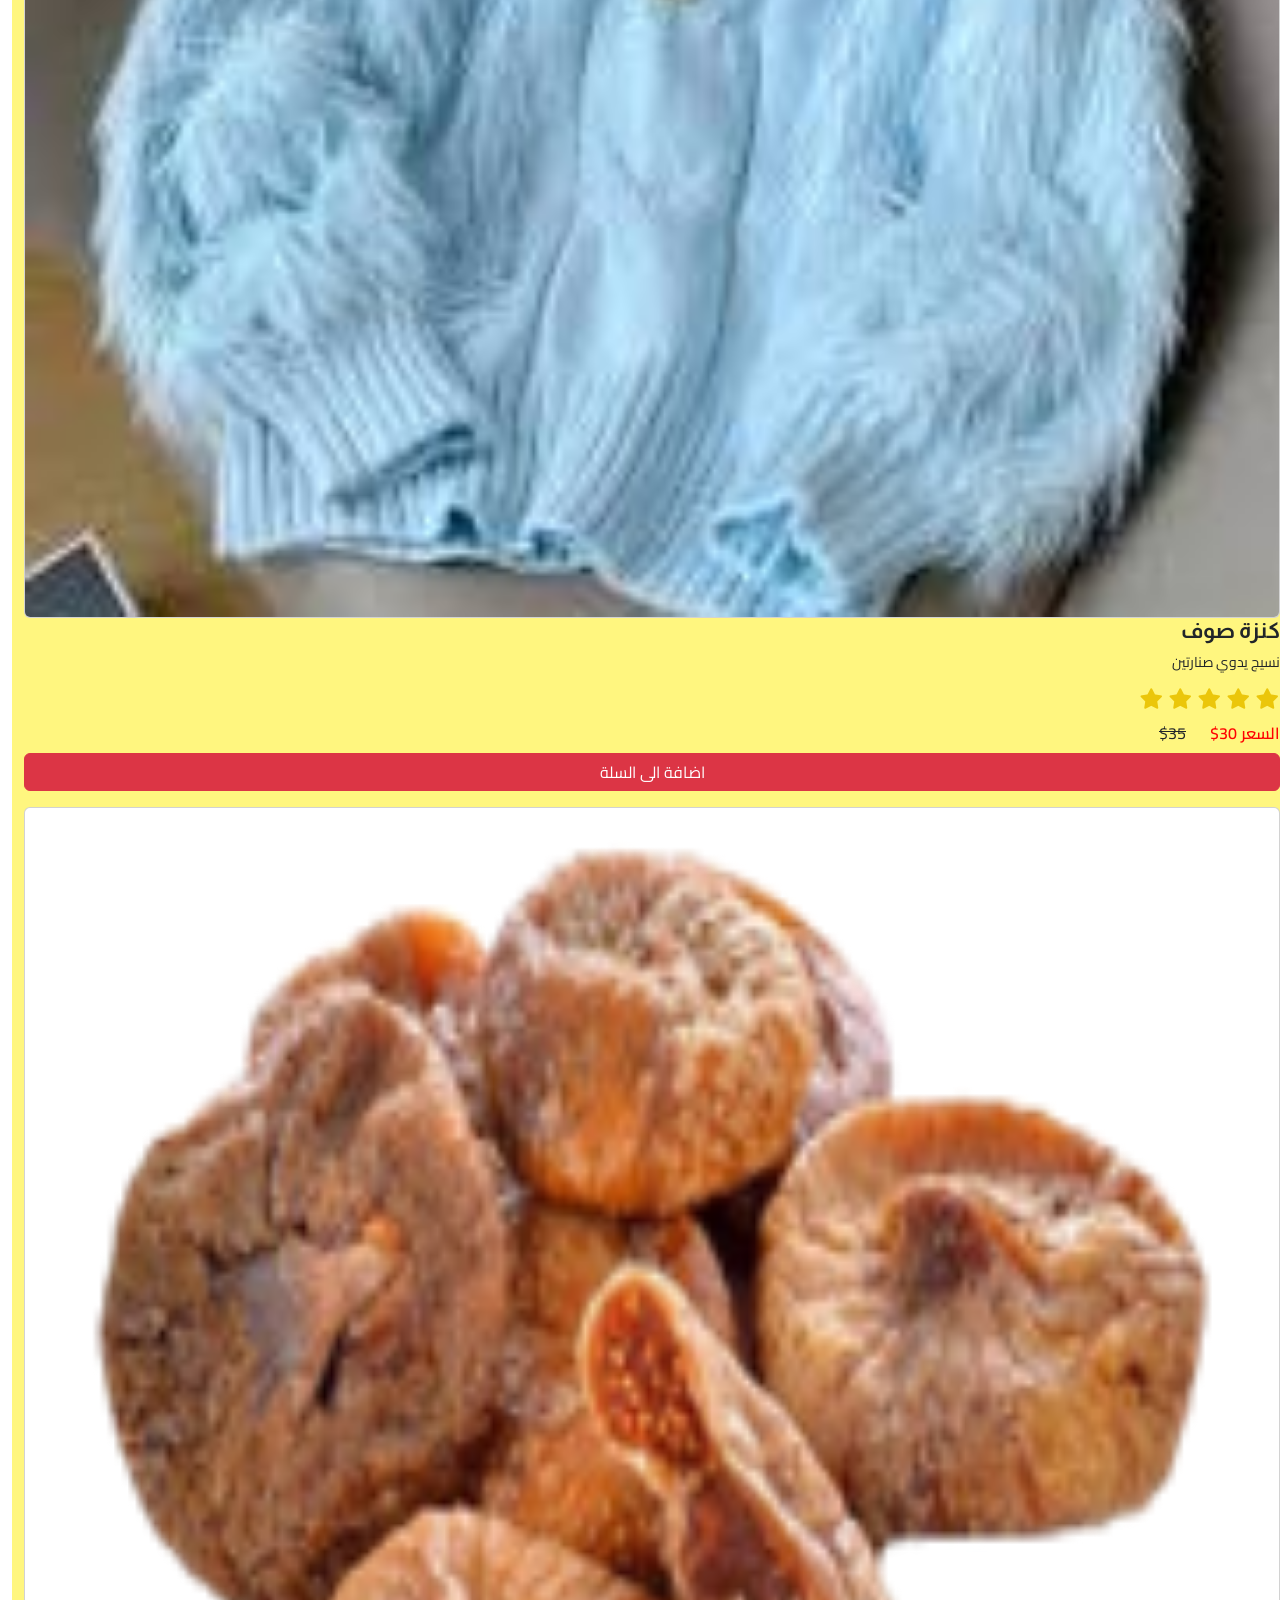
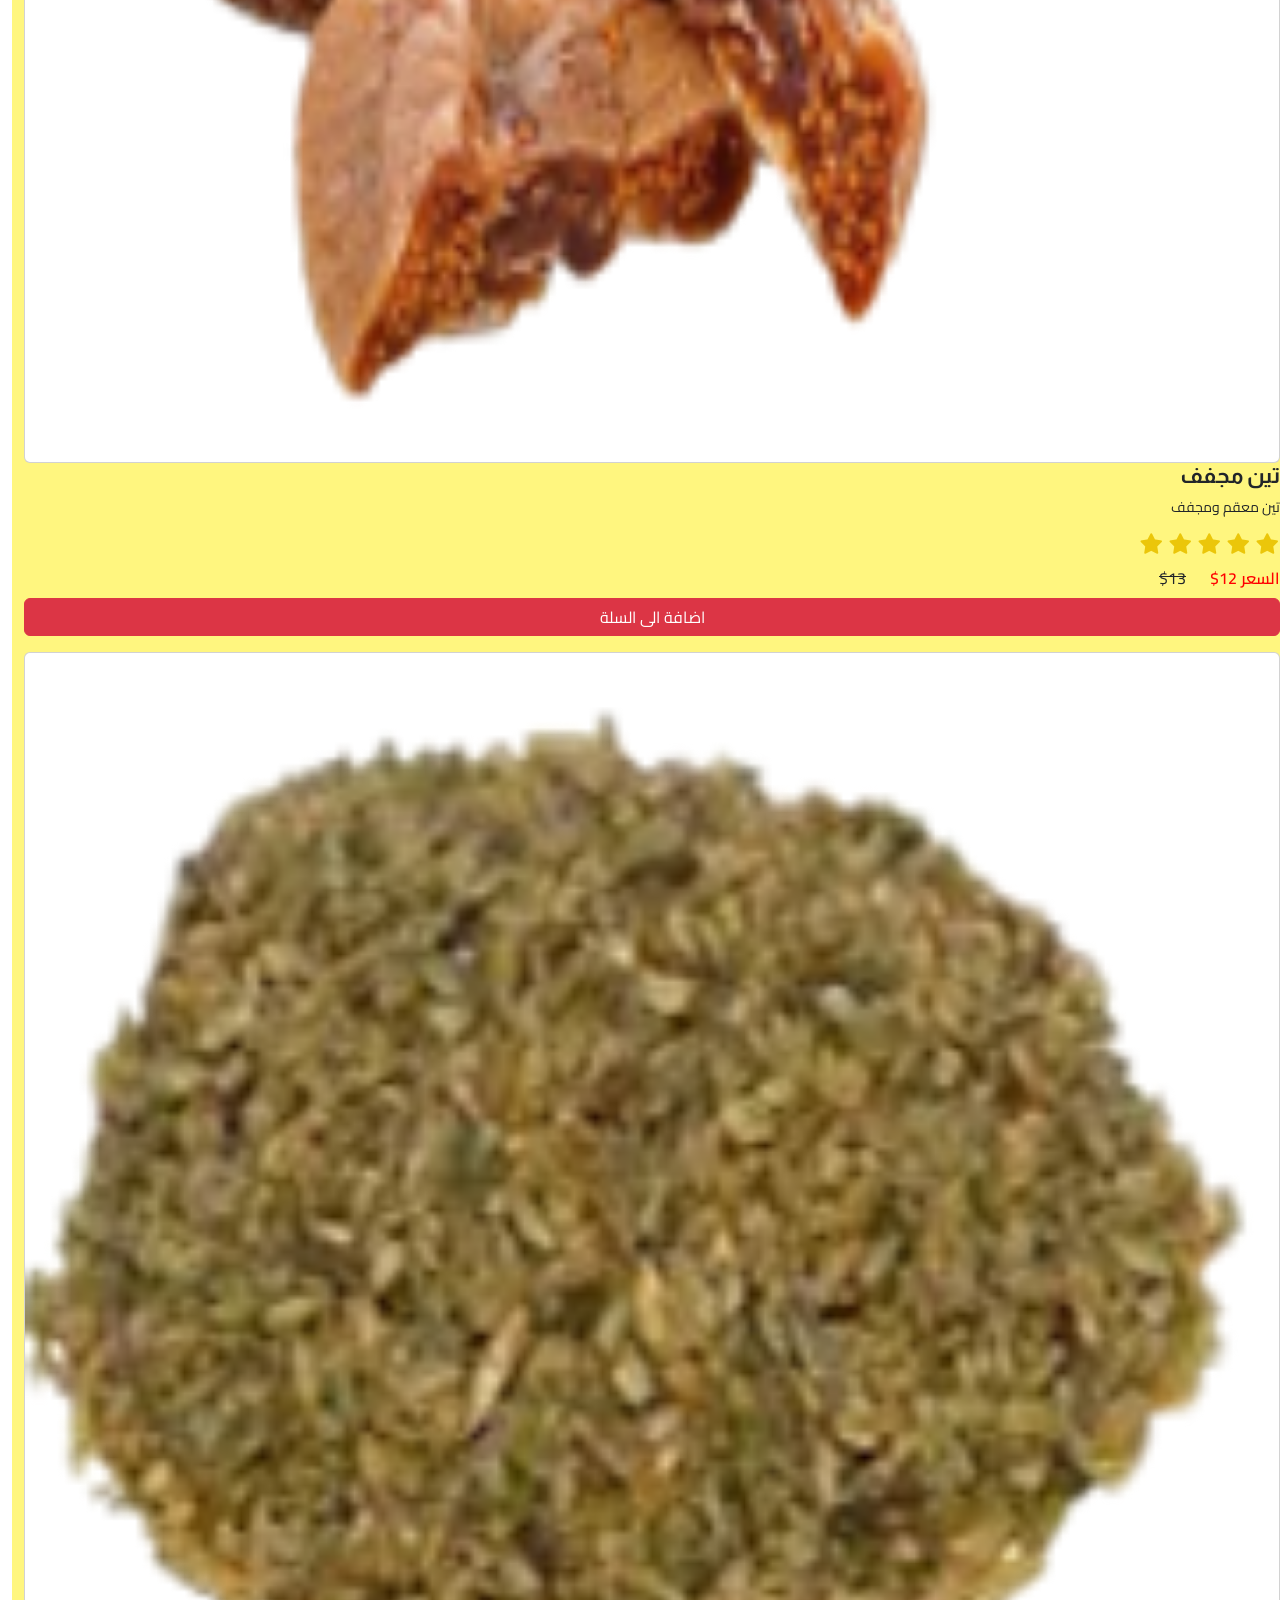
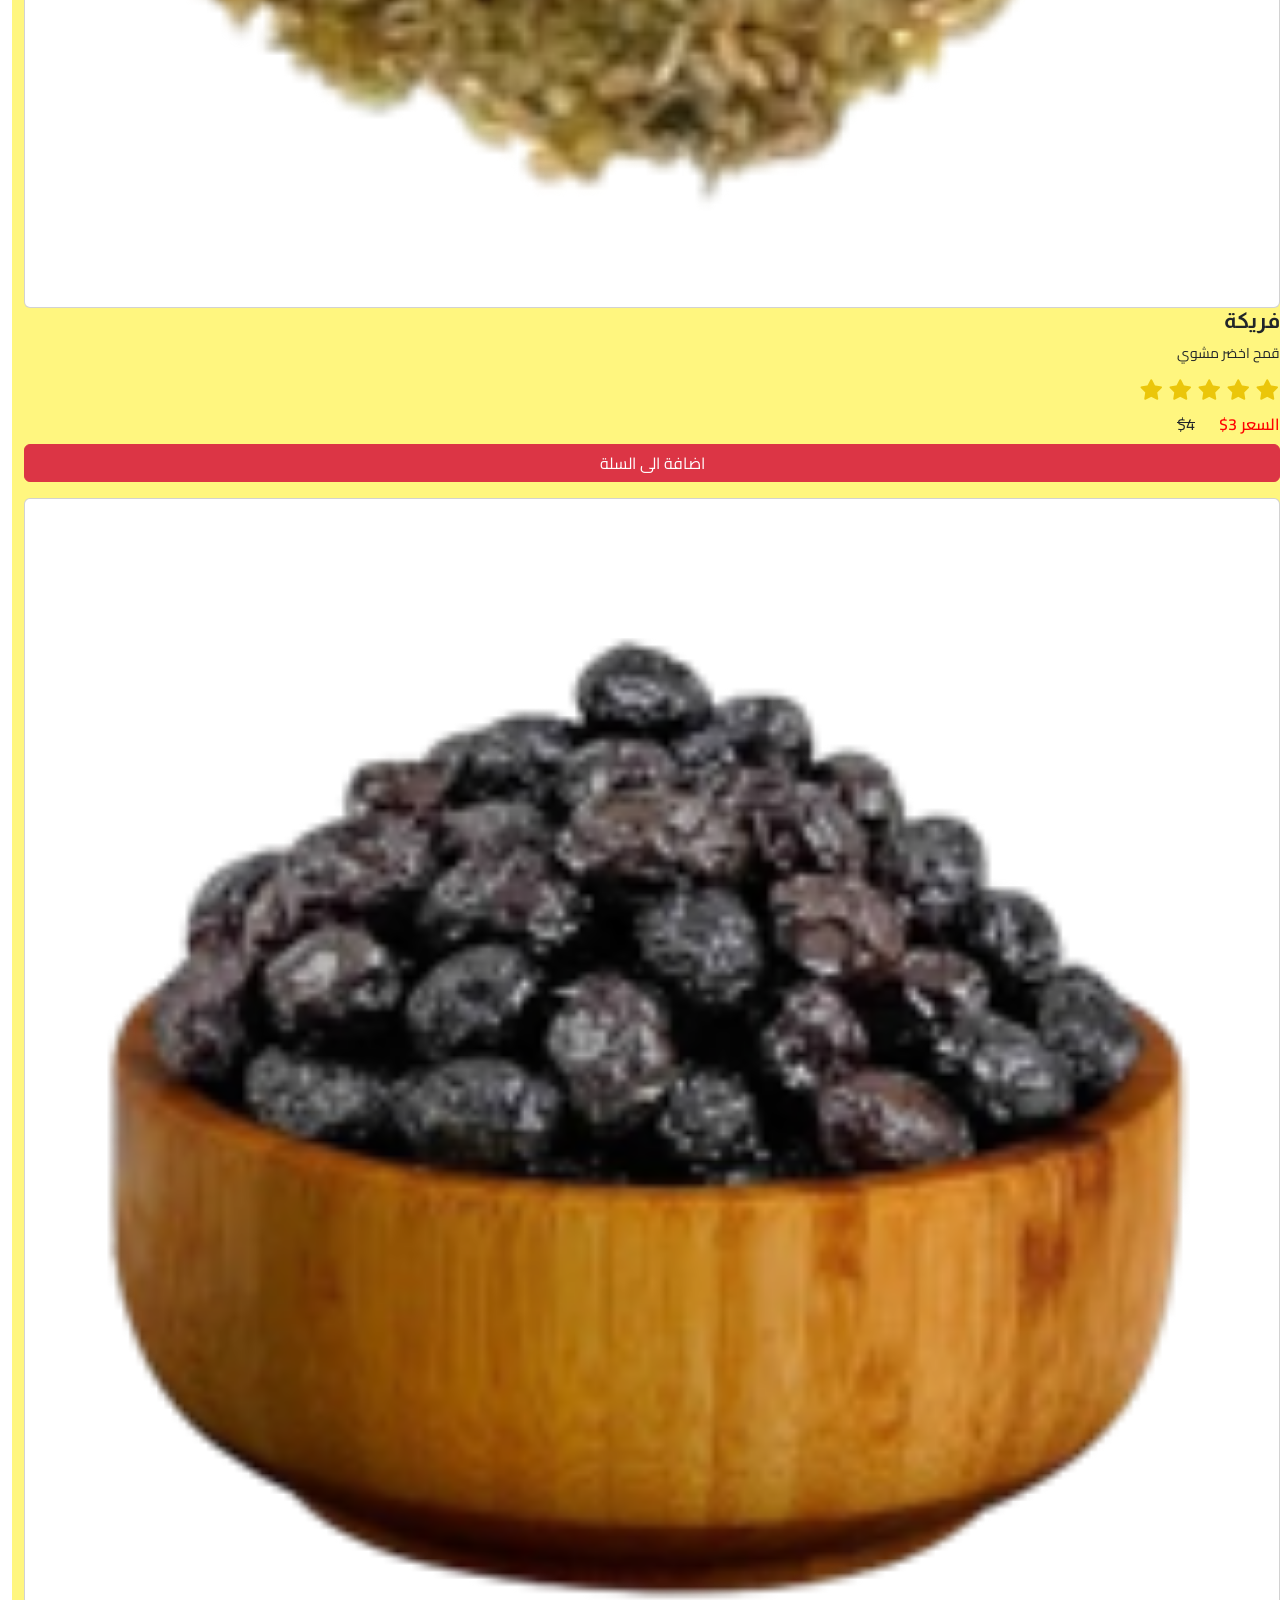
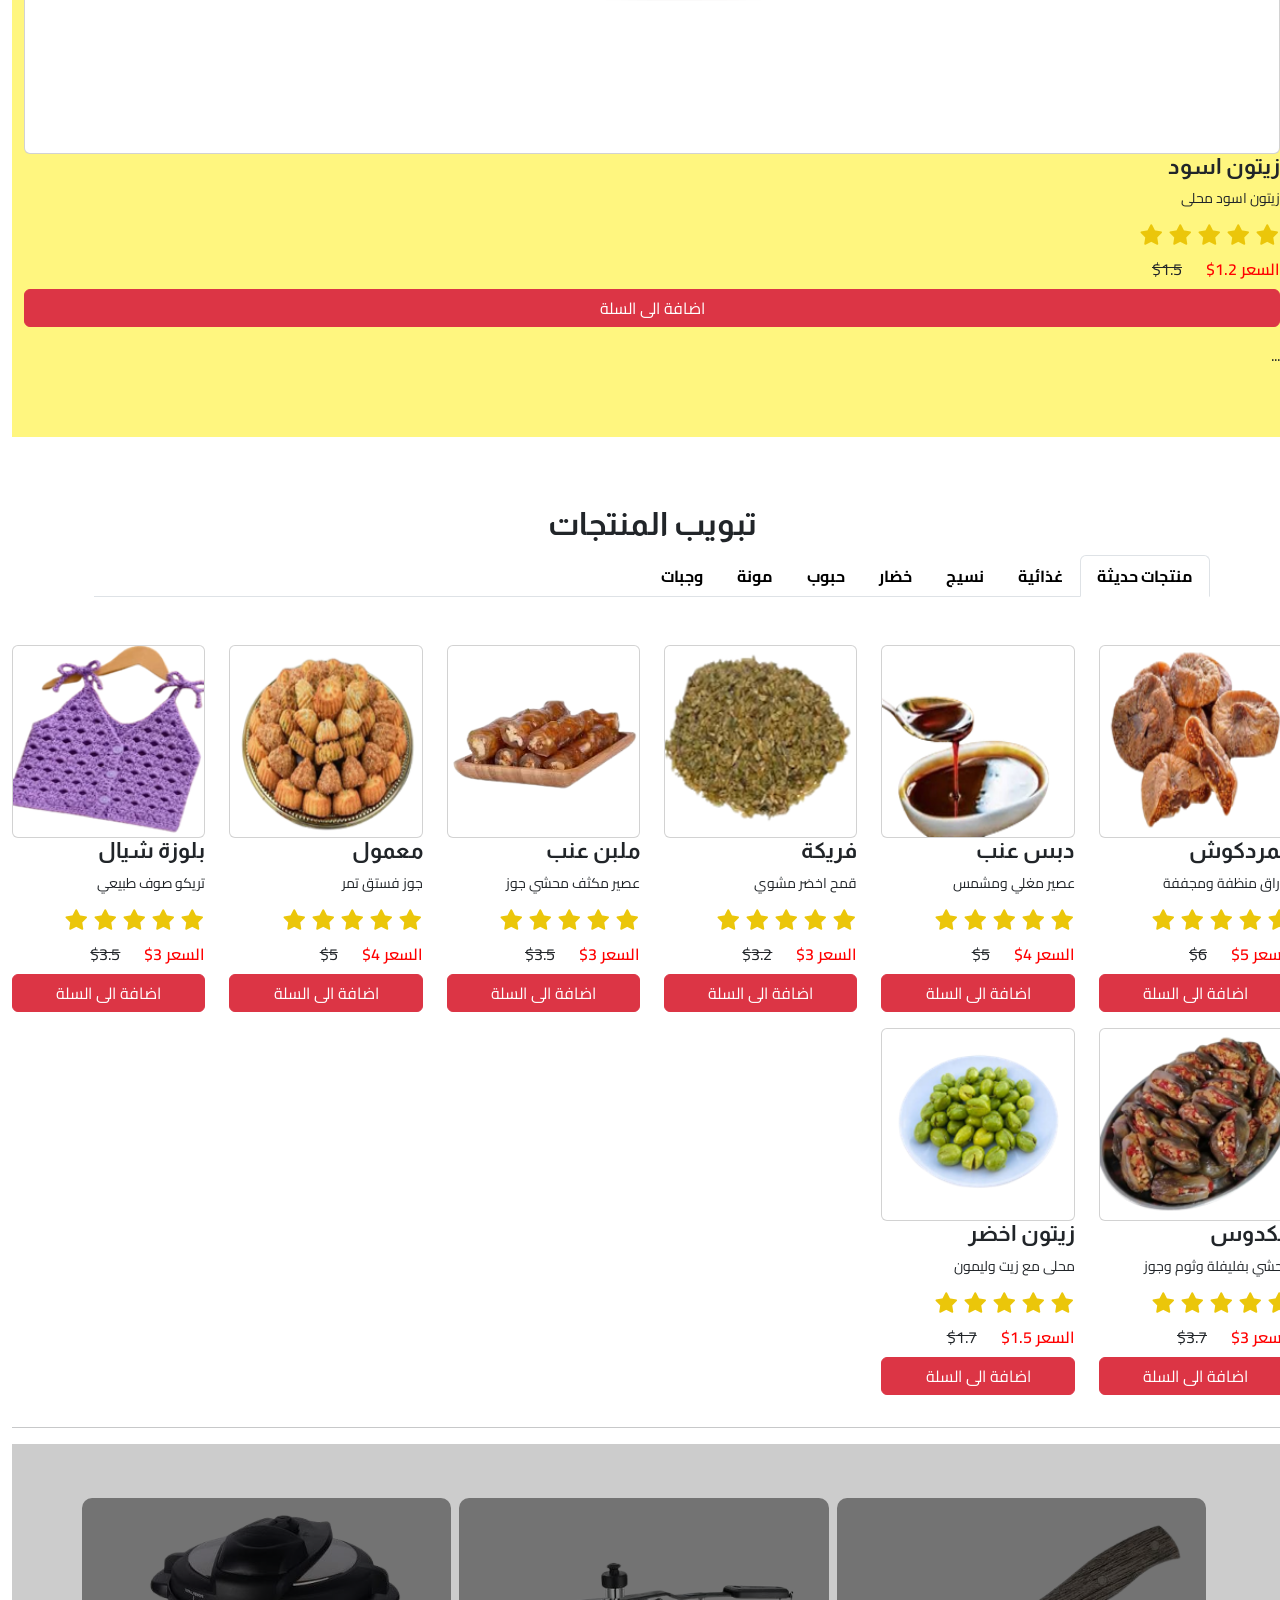
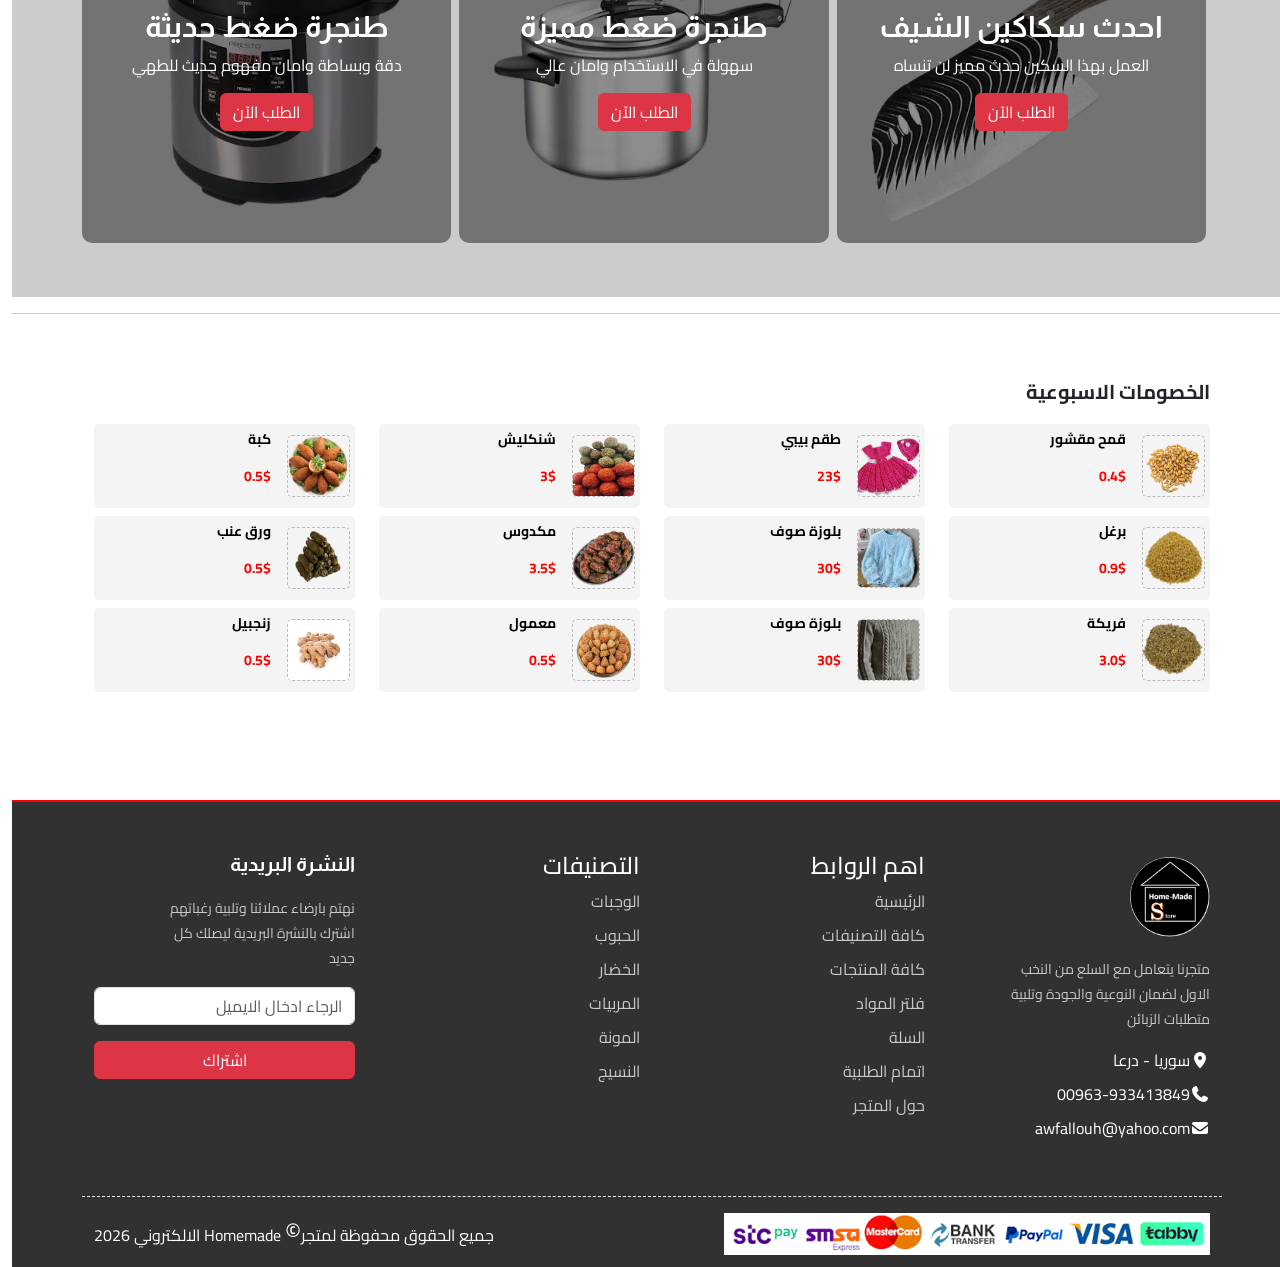
==== commit 514d130c: "Update index.html" ====
--- a/index.html
+++ b/index.html
@@ -8483,7 +8483,7 @@
             
                 <li><i class="fa-solid fa-phone"></i>00963-933413849</li>
            
-                <li><i class="fa-solid fa-envelope"></i>awfallouh@yaho.com</li>
+                <li><i class="fa-solid fa-envelope"></i>awfallouh@yahoo.com</li>
             </ul>
         </div>
         <div class="col text-white f2 mb-3">
